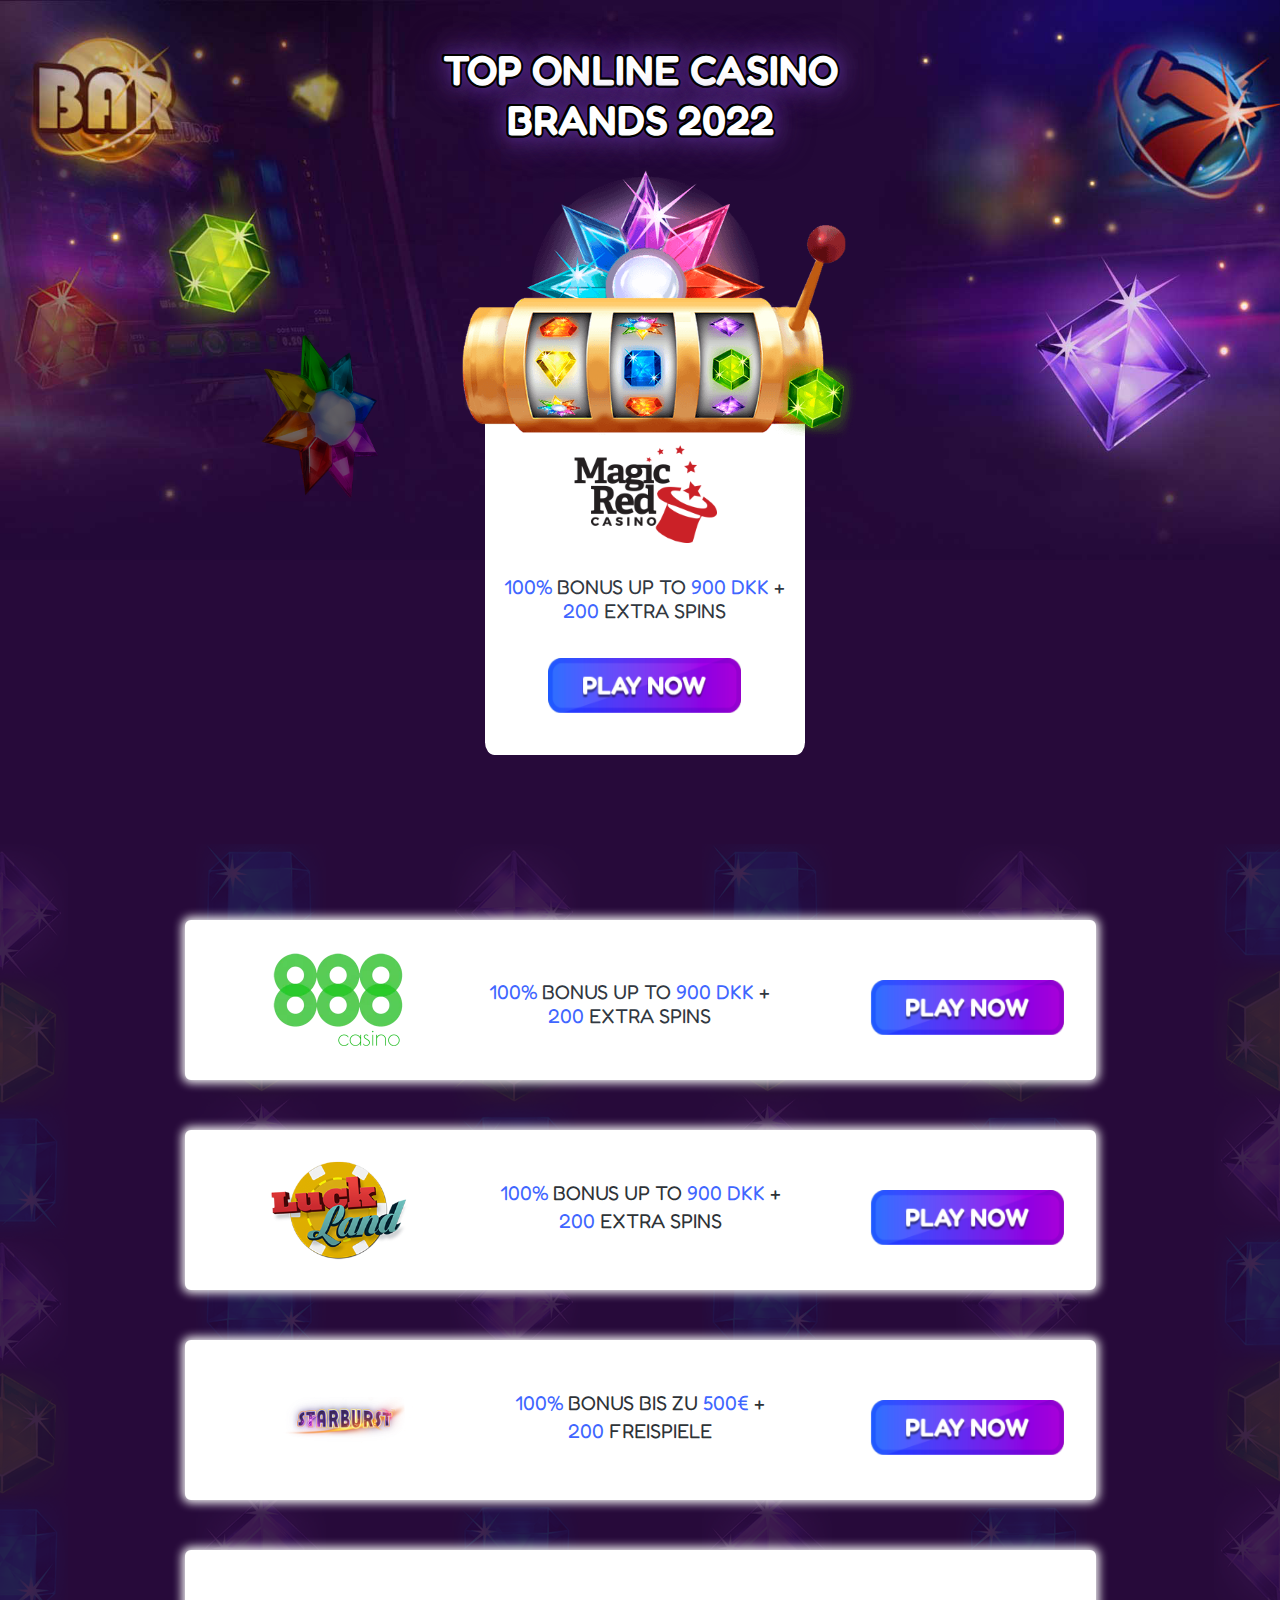
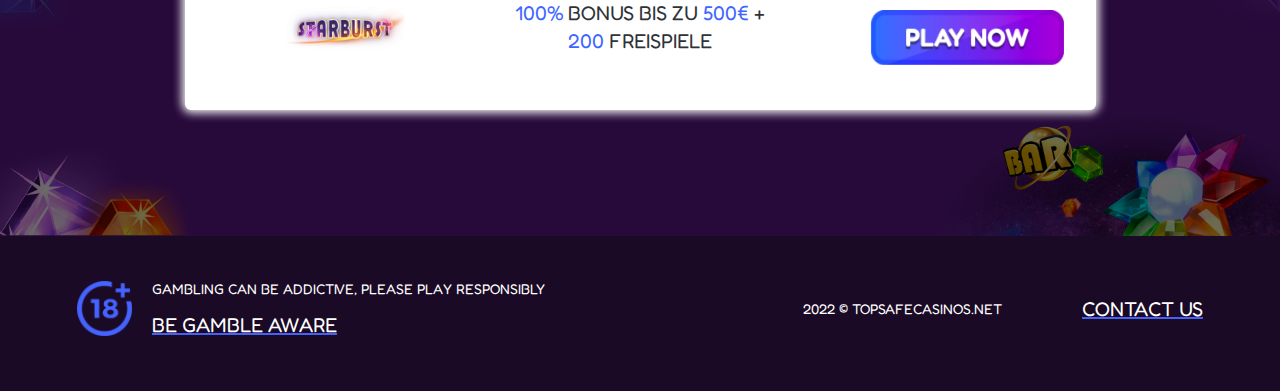
==== index.html @ d72dee62 "update" ====
<!DOCTYPE html>
<html lang="ru">
<head>
    <meta charset="UTF-8">
    <meta http-equiv="X-UA-Compatible" content="IE=edge">
    <meta name="viewport" content="width=device-width, initial-scale=1.0">
    <title>Hot Star Burst Slots</title>
    <link rel="shortcut icon" type="image/png" href="./images/favicon.ico" />
    <link rel="preconnect" href="https://fonts.googleapis.com">
    <link rel="preconnect" href="https://fonts.gstatic.com" crossorigin>
    <link href="https://fonts.googleapis.com/css2?family=Fredoka+One&display=swap" rel="stylesheet">
        <link
        rel="stylesheet"
        href="https://cdnjs.cloudflare.com/ajax/libs/modern-normalize/1.1.0/modern-normalize.min.css"/>
    <link rel="stylesheet" href="./css/main.min.css?ver=2" />
</head>

<body>
    <header class="header">
        <div class="header__container">
        <h1 class="header__title">top online casino <br> brands 2022</h1>
        </div>
    </header>

    <main>
        <section class="section hero">
            <div class="container hero__block">
            <img srcset="./images/slotsstarburst.png 1x, ./images/slotsstarburst.png 2x" src="./images/slotsstarburst.png"
                            alt="star" class="hero__slotsstar">

            <div class="hero__box">
                <div class="hero__slots">
                <img srcset="./images/MR-Logo.png 1x, ./images/MR-Logo.png 2x" 
                src="./images/MR-Logo.png"  
                alt="logo" 
                class="hero__logo">
                </div>
                
                <div class="hero__items">
                    <ul>
                        <li class="hero__item">
                            <p class="title__hero"><span class="accent-color">100%</span> bonus up to <span class="accent-color">900 DKK</span> +<br><span class="accent-color">200</span> extra spins
                        <li class="hero__item-margin" style="margin-bottom: 45px;">
                            <a href="https://www.magicred.com/" class="hvr-grow" target="_blank">
                            <img srcset="./images/button.png 1x, ./images/button.png 2x" 
                src="./images/Logo.png" 
                alt="logo" 
                class="hero__logo9">
                </a>                
                    </ul>
                </div>
            </div>
        </div>
        </section>

      <section class="raiting section">
            <div class="container">
        <h2 hidden>Rating</h2>

<!-- START OF THE BRANDS LIST-->        
            <ul class="raiting__list">

<!--  START OF BRAND #2 IN RATING LIST -->               
          <li>
              <div class="raiting__box">
                <div class="raiting__box-1">
           <img srcset="./images/888-Casino.webp 1x, ./images/888-Casino.webp 2x" 
            src="./images/888-Casino.webp" 
            alt="Logo1" 
            class="icon__raiting">
                </div>
                <div class="raiting__content">
                <p class="title__hero"><span class="accent-color">100%</span> bonus up to <span class="accent-color">900 DKK</span> +<br><span class="accent-color">200</span> extra spins</p>
                <a href="https://www.888casino.com/" class="hvr-grow margin" target="_blank">
                            <img srcset="./images/button.png 1x, ./images/button.png 2x" 
                src="./images/Logo.png" 
                alt="logo" 
                class="hero__logo9">
                </a>  
                </div> 
                </div>
        </li>
<!--  END OF BRAND #2 IN RATING LIST -->

<!--  START OF BRAND #3 IN RATING LIST -->
    <li>
        <div class="raiting__box">
            <div class="raiting__box-1">
                <img srcset="./images/luckland.png 1x, ./images/luckland.png 2x" 
                src="./images/luckland.png" alt="Logo2"
                    class="icon__raiting">
            </div>
    
            <div class="raiting__content">
                <p class="title__hero-margin"><span class="accent-color">100%</span>  bonus up to <span class="accent-color">900 DKK</span>
                    +<br><span class="accent-color">200</span> extra spins</p>
                <a href="https://www.luckland.com/" class="hvr-grow margin" target="_blank">
                            <img srcset="./images/button.png 1x, ./images/button.png 2x" 
                src="./images/Logo.png" 
                alt="logo" 
                class="hero__logo9">
                </a>  
            </div>
        </div>
    </li>

    <li>
        <div class="raiting__box">
            <div class="raiting__box-1">
                <img srcset="./images/logoR.png 1x, ./images/logoR.png 2x" src="./images/logoR.png" alt="Logo1"
                    class="icon__raiting">
            </div>
    
            <div class="raiting__content">
                <p class="title__hero-margin"><span class="accent-color">100%</span> bonus bis zu <span
                        class="accent-color">500€</span>
                    +<br><span class="accent-color">200</span> freispiele</p>
                <a href="" class="hvr-grow margin" target="_blank">
                            <img srcset="./images/button.png 1x, ./images/button.png 2x" 
                src="./images/Logo.png" 
                alt="logo" 
                class="hero__logo9">
                </a>  
            </div>
        </div>
    </li>

    <li>
        <div class="raiting__box">
            <div class="raiting__box-1">
                <img srcset="./images/logoR.png 1x, ./images/logoR.png 2x" src="./images/logoR.png" alt="Logo1"
                    class="icon__raiting">
            </div>
            <div class="raiting__content">
                <p class="title__hero-margin"><span class="accent-color">100%</span> bonus bis zu <span
                        class="accent-color">500€</span>
                    +<br><span class="accent-color">200</span> freispiele</p>
                <a href="" class="hvr-grow margin" target="_blank">
                            <img srcset="./images/button.png 1x, ./images/button.png 2x" 
                src="./images/Logo.png" 
                alt="logo" 
                class="hero__logo9">
                </a>  
            </div>
        </div>
    </li>
        </ul>
        <!-- <div>
            <ul>
                <li><img srcset="./images/stones.png 1x, ./images/stones.png 2x" 
                src="./images/stones.png" 
                alt="logo" 
                class=""></li>
                <li><img srcset="./images/bar.png 1x, ./images/bar.png 2x" 
                src="./images/bar.png" 
                alt="logo" 
                class=""></li>
            </ul>
        </div> -->
    </div>
    </section>

<footer class="footer">
    <div class="footer__container">
        <div class="footer-tablet">

        <div class="footer__content">
            <img srcset="./images/Age.png 1x, ./images/Age.png 2x" 
            src="./images/Age.png" 
            alt="Age" 
            class="icon__footer-age">

            <div class="footer__text">
            <p class="footer__texts">Gambling Can Be Addictive, Please Play Responsibly</p>
            <a class="" 
            href="https://www.begambleaware.org/"
            target="_blank" 
            lang="en"><span class="footer--accent">be gamble aware</span></a>
            </div>
        </div>
    
        <div class="footer__thumb">
            <p class="footer__thumb--mail">2022 © topsafecasinos.net</p>
            <a class="" href="mail:to" lang="en"><span class="footer__thumb--contact">contact us</span></p>
        </div>
        </div>
        </div>
    </div>
</footer>

<script src="./js/modal.js"></script>
<script src="./js/menu.js"></script>

</body>
</html>
---- css/main.min.css ----
/*! modern-normalize v1.1.0 | MIT License | https://github.com/sindresorhus/modern-normalize */*,::before,::after{box-sizing:border-box}html{line-height:1.15;-webkit-text-size-adjust:100%;-moz-tab-size:4;tab-size:4}body{margin:0;font-family:system-ui,-apple-system,"Segoe UI",Roboto,Helvetica,Arial,sans-serif,"Apple Color Emoji","Segoe UI Emoji"}hr{height:0;color:inherit}abbr[title]{text-decoration:underline dotted}b,strong{font-weight:bolder}code,kbd,samp,pre{font-family:ui-monospace, SFMono-Regular, Consolas, 'Liberation Mono', Menlo, monospace;font-size:1em}small{font-size:80%}sub,sup{font-size:75%;line-height:0;position:relative;vertical-align:baseline}sub{bottom:-0.25em}sup{top:-0.5em}table{text-indent:0;border-color:inherit}button,input,optgroup,select,textarea{font-family:inherit;font-size:100%;line-height:1.15;margin:0}button,select{text-transform:none}button,[type='button'],[type='reset'],[type='submit']{-webkit-appearance:button}::-moz-focus-inner{border-style:none;padding:0}:-moz-focusring{outline:1px dotted ButtonText}:-moz-ui-invalid{box-shadow:none}legend{padding:0}progress{vertical-align:baseline}::-webkit-inner-spin-button,::-webkit-outer-spin-button{height:auto}[type='search']{-webkit-appearance:textfield;outline-offset:-2px}::-webkit-search-decoration{-webkit-appearance:none}::-webkit-file-upload-button{-webkit-appearance:button;font:inherit}summary{display:list-item}:root{--current-font: Fredoka One, sans-serif;--main-title-color: #ffffff;--second-title-color: #212121;--first-text-color: #757575;--second-text-color: rgba(255, 255, 255, 0.6);--third-text-color: #000000;--accent-color: #2196f3;--btn-accent-color: #188ce8;--main-site-section: #2f303a;--thumb-background-color: #f5f4fa;--line-color: #ececec;--border-color: #eeeeee;--current-placeholder-color: rgba(117, 117, 117, 0.5);--social-background-color: rgba(255, 255, 255, 0.1);--social-link-color: #AFB1B8;--overlay-color: rgba(0, 0, 0, 0.2);--duration: 250ms;--function: cubic-bezier(0.4, 0, 0.2, 1);--about-text-bgc: rgba(47, 48, 58, 0.8);--overlay-card-color: rgba(33, 150, 243, 0.9)}p,h1,h2,h3,h4,h5,h6{margin:0}ul{padding:0}li{list-style:none}.lists{list-style:none;list-style-type:none}img{display:block;height:auto}::-webkit-scrollbar{width:0}body{font-family:Fredoka One,sans-serif;color:#270a3a;background-color:#fff}body{font-family:Fredoka One,sans-serif;color:#270a3a;background-color:#270a3a}.container{min-width:200px;margin:0 auto}.hero .container{max-width:360px;padding:0;text-align:center}@media screen and (min-width: 1200px){.hero .container{max-width:696px}}@media screen and (min-width: 480px){.container{width:390px}}@media screen and (min-width: 768px){.container{width:768px}}@media screen and (min-width: 1200px){.container{width:1200px}}.section{padding:60px 0}.section.hero{padding:0}.button__hero{border:none;cursor:pointer;border-radius:12px;background-image:linear-gradient(to right, #1f59ff 10%, #9500d0 51%, #1f59ff 100%);background-size:200% auto;font-size:23px;font-family:Fredoka One;color:#fff;text-transform:uppercase;line-height:1.2;text-align:center;text-shadow:0px 3px 0.99px rgba(0,0,0,0.49);transition:color .3s ease, background-color .3s ease, border-color .3s ease;width:210px;height:60px;margin-bottom:20px;box-shadow:0 1rem 1.25rem 0 rgba(0,0,0,0.5),0 -0.25rem 1rem #ae02e4 inset,0 0.75rem 0.5rem rgba(31,36,31,0.4) inset,0 0.25rem 0.6rem 0 #573fea inset}@media screen and (min-width: 1200px){.button__hero{border:none;cursor:pointer;border-radius:20px;font-size:26.285px;font-family:Fredoka One;color:#fff;text-transform:uppercase;line-height:1.2;text-align:center;text-shadow:0px 3px 0.99px rgba(0,0,0,0.49);transition:color .3s ease, background-color .3s ease, border-color .3s ease;width:240px;height:60px;border-radius:20px}}@media screen and (min-width: 1900px){.button__hero{border:none;cursor:pointer;border-radius:20px;background-color:#78be20;box-shadow:0px 5px 0px 0px rgba(0,0,0,0.1);font-size:26.285px;font-family:Fredoka One;color:#fff;text-transform:uppercase;line-height:1.2;text-align:center;text-shadow:0px 3px 0.99px rgba(0,0,0,0.49);width:266px;height:60px;border-color:#6d8c18;border-radius:20px;box-shadow:0 1rem 1.25rem 0 rgba(0,0,0,0.5),0 -0.25rem 1.5rem #325d30 inset,0 0.75rem 0.5rem rgba(114,133,114,0.4) inset,0 0.25rem 0.5rem 0 #53f35b inset}}.button__hero:hover{transform:perspective(1px) translateZ(0)}.button__hero:focus{color:#fff}.hvr-grow{display:inline-block;vertical-align:middle;transform:translateZ(0);backface-visibility:hidden;-moz-osx-font-smoothing:grayscale;transition-duration:0.3s;transition-property:transform}.hvr-grow:hover,.hvr-grow:focus,.hvr-grow:active{transform:scale(1.1)}.btn-grad{background-image:linear-gradient(to right, #360033 0%, #0b8793 51%, #360033 100%);margin:10px;padding:15px 45px;text-align:center;text-transform:uppercase;transition:0.5s;background-size:200% auto;color:white;box-shadow:0 0 20px #eee;border-radius:10px;display:block}.btn-grad:hover{background-position:right center;color:#fff;text-decoration:none}.icon__raiting{width:150px;margin:0px auto}.icon__footer-age{width:55px;height:55px;margin:0px auto}@media screen and (min-width: 768px){.icon__footer-age{width:55px;height:55px;margin-right:20px;padding:0px}}@media screen and (min-width: 1200px){.icon__footer-age{width:55px;height:55px;margin-right:20px;padding:0px}}@media screen and (min-width: 1900px){.icon__footer-age{width:55px;height:55px;margin-right:20px;padding:0px}}.header{background-image:url(../images/Header.png);background-size:100% auto;background-repeat:no-repeat;height:887px;max-width:100vw}@media screen and (min-width: 480px){.header{max-width:100vw;background-size:100% auto;background-repeat:no-repeat}}@media screen and (min-width: 768px){.header{max-width:100vw}}@media screen and (min-width: 1200px){.header{max-width:100vw;max-width:1920px;min-height:850px;height:100%}}@media screen and (min-width: 1600px){.header{max-width:100vw}}.header__container{display:flex;justify-content:center;align-items:center}.header__title{margin-top:40px;font-size:28px;font-family:"Fredoka One";font-weight:600;color:#fff;text-transform:uppercase;line-height:1.2;text-align:center;text-shadow:#000 2px 0px 0px,#000 1.75517px 0.95885px 0px,#000 1.0806px 1.68294px 0px,#000 0.14147px 1.99499px 0px,#000 -0.83229px 1.81859px 0px,#000 -1.60229px 1.19694px 0px,#000 -1.97998px 0.28224px 0px,#000 -1.87291px -0.70157px 0px,#000 -1.30729px -1.5136px 0px,#000 -0.42159px -1.95506px 0px,#000 0.56732px -1.91785px 0px,#000 1.41734px -1.41108px 0px,#000 1.92034px -0.55883px 0px,0 0 10px #4c2781,0 0 20px #4c2284,0 0 30px #5b2e8d,0 0 40px #cdabe082}@media screen and (min-width: 768px){.header__title{margin-top:50px;font-size:35px}}@media screen and (min-width: 1200px){.header__title{margin-top:45px;font-size:42px;font-family:"Fredoka One";font-weight:600;color:#fff;text-transform:uppercase;line-height:1.2;text-align:center;text-shadow:#000 2px 0px 0px,#000 1.75517px 0.95885px 0px,#000 1.0806px 1.68294px 0px,#000 0.14147px 1.99499px 0px,#000 -0.83229px 1.81859px 0px,#000 -1.60229px 1.19694px 0px,#000 -1.97998px 0.28224px 0px,#000 -1.87291px -0.70157px 0px,#000 -1.30729px -1.5136px 0px,#000 -0.42159px -1.95506px 0px,#000 0.56732px -1.91785px 0px,#000 1.41734px -1.41108px 0px,#000 1.92034px -0.55883px 0px,0 0 10px #4c2781,0 0 20px #4c2284,0 0 30px #5b2e8d,0 0 40px #cdabe082}}@media screen and (min-width: 1600px){.header__title{font-size:42px;margin-top:73px}}.hero{display:flex;align-items:center;background:#270a3a;height:530px;margin:0 auto;background-repeat:no-repeat;background-size:cover}@media screen and (min-width: 768px){.hero{width:100%;max-width:100vw}}@media screen and (min-width: 1200px){.hero{max-width:100vw;display:flex;align-items:center;background:#270a3a;height:0px}}.hero__block{display:flex;position:relative;flex-direction:column;align-items:center}.hero__slotsstar{position:absolute;height:248px;width:357px;top:-972px;margin-left:33px}@media screen and (min-width: 768px){.hero__slotsstar{height:260px;width:358px;top:-970px;margin-left:30px}}@media screen and (min-width: 1200px){.hero__slotsstar{position:absolute;height:269px;width:396px;top:-680px;margin-left:39px}}@media screen and (min-width: 1600px){.hero__slotsstar{position:absolute;height:269px;width:396px;top:-625px;margin-left:39px}}.hero__slots{padding-top:20px;background-color:#fff;margin:0px auto;height:130px;border-radius:0 0 50% 50% / 0 0 30px 30px;width:290px;margin-bottom:30px}@media screen and (min-width: 768px){.hero__slots{padding-top:64px;background-color:#fff;margin:0px auto;height:145px;width:460px;border-radius:0 0 50% 50% / 0 0 30px 30px;width:295px}}@media screen and (min-width: 1200px){.hero__slots{padding-top:90px;background-color:#fff;margin:0px auto;height:215px;width:320px;border-radius:0 0 50% 50% / 0 0 30px 30px}}.hero__logo{display:block;margin:0 auto;width:150px}@media screen and (min-width: 1200px){.hero__logo{width:150px}}.hero__logo9{display:block;margin:0 auto;width:192px;height:55px}@media screen and (min-width: 1200px){.hero__logo9{width:193px;height:55px;margin-bottom:-3px}}.img-hover-zoom img{transition:transform .5s ease}.img-hover-zoom:hover img{filter:blur(0);transform:scale(1)}.hero__5stars{display:block;margin:0 auto;width:132px;height:42px}@media screen and (min-width: 1200px){.hero__5stars{display:block;margin:0 auto;width:132px;height:47px}}.title__hero{font-size:18px;font-family:Fredoka One;color:#313841;text-transform:uppercase;line-height:1.2;text-align:center;margin-bottom:30px}@media screen and (min-width: 1200px){.title__hero{font-size:20px;font-family:Fredoka One;text-transform:uppercase;line-height:1.2;text-align:center;margin-bottom:35px;margin-top:30px}}.accent-color{color:#4066ff}.hero__box{background-color:#fff;border-radius:0 0 3% 3%;margin-top:-760px;margin-left:3px}@media screen and (min-width: 1200px){.hero__box{margin-top:-520px;margin-left:9px}}@media screen and (min-width: 1600px){.hero__box{margin-top:-450px}}.hero__item{margin-bottom:5%}.margin{margin-right:0px}@media screen and (min-width: 1200px){.margin{margin-right:30px}}.raiting__list{list-style:none}@media screen and (min-width: 768px){.raiting__list{display:flex;flex-wrap:wrap;flex-direction:column}}@media screen and (min-width: 1200px){.raiting__list{display:flex;flex-wrap:wrap;flex-direction:column;align-content:space-around}}@media screen and (min-width: 1600px){.raiting__list{margin-bottom:-70px}}.raiting__box{border:2px solid #fff;background-color:#ffffff;border-radius:8px;max-width:1199px;height:380px;margin-bottom:50px;display:flex;flex-direction:column;-webkit-box-shadow:0px 0px 10px 3px #F9F9F9;box-shadow:0px 0px 10px 3px #F9F9F9;align-items:center;width:375px}@media screen and (min-width: 768px){.raiting__box{border:2px solid #fff;border-radius:6px;max-width:1199px;height:205px;margin-bottom:50px;display:flex;flex-direction:row;-webkit-box-shadow:0px 0px 10px 3px #F9F9F9;box-shadow:0px 0px 10px 3px #F9F9F9;align-items:center;width:660px;margin-bottom:75px;margin:0 auto;margin-bottom:50px}}@media screen and (min-width: 1200px){.raiting__box{width:911px;flex-direction:row;height:160px}}.raiting{margin-top:-545px;background-repeat:repeat;background-size:cover;background-size:100% 100%;background-image:url(../images/Background-mob.png);background-position:center center;display:flex;align-items:center;justify-content:center}@media screen and (min-width: 768px){.raiting{margin-top:-460px;background-repeat:repeat;background-size:cover;background-size:100% 100%;background-image:url(../images/Background2.png);background-position:center center}}@media screen and (min-width: 1200px){.raiting{margin-top:-6px;background-repeat:no-repeat;background-size:cover;background-size:100% 100%;background-image:url(../images/Background2.png)}}@media screen and (min-width: 1600px){.raiting{margin-top:43px;background-repeat:no-repeat;background-size:cover;background-size:100% 100%;background-image:url(../images/Background2.png);background-position:center center}}.raiting__item{width:100%}.raiting__box-1{background-color:#fff;border-radius:44px 44px 0 0;width:100%;display:flex;justify-content:center;align-items:center;height:35%}@media screen and (min-width: 768px){.raiting__box-1{border-radius:44px 0 0 44px;height:203px;width:285px;display:flex;justify-content:flex-start;align-items:center;background-color:#fff}}@media screen and (min-width: 1200px){.raiting__box-1{border-radius:44px 0 0 44px;height:150px;width:454px;display:flex;justify-content:flex-start;align-items:center;background-color:#fff}}.raiting__stars-box{display:flex;height:99px;width:100%;justify-content:center;align-items:center;background-color:#fff}@media screen and (min-width: 768px){.raiting__stars-box{display:flex;height:203px;width:300px;border-radius:0 15% 15% 0 / 0 100px 100px 0px;justify-content:center;align-items:center;background-color:#fff}}@media screen and (min-width: 1200px){.raiting__stars-box{display:flex;height:168px;width:300px;border-radius:0 15% 15% 0 / 0 100px 100px 0px;justify-content:center;align-items:center;background-color:#fff}}@media screen and (min-width: 1900px){.raiting__stars-box{display:flex;height:166px;width:350px;border-radius:0 15% 15% 0 / 0 100px 100px 0px;justify-content:center;align-items:center;background-color:#fff}}.raiting__stars{display:flex;flex-direction:column;align-items:center;list-style:none}.logo__starsRating{width:40px;height:40px;margin-left:-11px}.raiting__img-number{display:flex}@media screen and (min-width: 320px){.raiting__text{padding:0 10px;font-size:27px;font-family:Fredoka One;color:#804cb9;text-transform:uppercase;line-height:1.2;text-align:center;text-shadow:0px 2px 0.99px rgba(0,0,0,0.38)}}@media screen and (min-width: 768px){.raiting__text{font-size:23px;font-family:Fredoka One;color:#804cb9;text-transform:uppercase;line-height:1.2;text-align:center;text-shadow:0px 2px 0.99px rgba(0,0,0,0.38)}}@media screen and (min-width: 1200px){.raiting__text{font-size:26px;font-family:Fredoka One;color:#804cb9;text-transform:uppercase;line-height:1.2;text-align:center;text-shadow:0px 2px 0.99px rgba(0,0,0,0.38)}}@media screen and (min-width: 1900px){.raiting__text{font-size:32px;font-family:Fredoka One;color:#804cb9;text-transform:uppercase;line-height:1.2;text-align:center;text-shadow:0px 2px 0.99px rgba(0,0,0,0.38)}}@media screen and (min-width: 320px){.raiting__number{font-size:28px;font-family:Fredoka One;color:#804cb9;text-transform:uppercase;line-height:1.2;text-align:center;text-shadow:0px 2px 0.99px rgba(0,0,0,0.38);margin-left:6%}}@media screen and (min-width: 768px){.raiting__number{font-size:23px;font-family:Fredoka One;color:#804cb9;text-transform:uppercase;line-height:1.2;text-align:center;text-shadow:0px 2px 0.99px rgba(0,0,0,0.38);margin-left:6%}}@media screen and (min-width: 1200px){.raiting__number{font-size:27px;font-family:Fredoka One;color:#804cb9;text-transform:uppercase;line-height:1.2;text-align:center;text-shadow:0px 2px 0.99px rgba(0,0,0,0.38);margin-left:6%}}@media screen and (min-width: 1900px){.raiting__number{font-size:32px;font-family:Fredoka One;color:#804cb9;text-transform:uppercase;line-height:1.2;text-align:center;text-shadow:0px 2px 0.99px rgba(0,0,0,0.38);margin-left:6%}}.raiting__content{background-color:#ffffff;display:flex;flex-direction:row;align-items:center;flex-wrap:wrap;justify-content:center;border-radius:50px;width:-webkit-fill-available;margin-top:12px}@media screen and (min-width: 768px){.raiting__content{border-radius:50px;display:flex;flex-direction:row;align-items:center;flex-wrap:wrap;justify-content:center}}@media screen and (min-width: 1200px){.raiting__content{display:flex;flex-direction:row;align-items:center;flex-wrap:wrap;justify-content:space-between}}.title__hero-margin{font-size:20px;font-family:Fredoka One;color:#2e3337;text-transform:uppercase;line-height:1.7;text-align:center;margin-left:111px;margin-right:100px;margin-bottom:30px}@media screen and (min-width: 768px){.title__hero-margin{font-family:Fredoka One;text-transform:uppercase;line-height:1.2;text-align:center;margin-left:50px;margin-right:65px}}@media screen and (min-width: 1200px){.title__hero-margin{font-size:20px;font-family:Fredoka One;text-transform:uppercase;line-height:1.4;text-align:center;margin-left:6px;margin-right:50px;margin-top:12px;width:290px}}.footer{background:#1a0a25;padding:22px 0;height:250px}@media screen and (min-width: 768px){.footer{background:#1a0a25;padding:60px 0;height:155px}}.footer__container{text-align:center}@media screen and (min-width: 1200px){.footer__container{display:flex;justify-content:center;align-items:baseline;text-align:left}}.footer__content{display:block;margin-bottom:30px}@media screen and (min-width: 768px){.footer__content{margin-bottom:0;display:flex}}.footer__text{display:flex;flex-direction:column;justify-content:flex-start}.footer__item{margin-top:9px}.footer-tablet{margin-bottom:60px}@media screen and (min-width: 768px){.footer-tablet{display:flex;justify-content:space-around;padding:0 20px;margin-top:-15px}}@media screen and (min-width: 1200px){.footer-tablet{margin-bottom:0;justify-content:space-between}}.footer__texts{font-size:12px;font-family:Fredoka One;color:#fff;text-transform:uppercase;line-height:1.2;text-align:center;margin-bottom:15px;margin-top:5%}@media screen and (min-width: 768px){.footer__texts{font-size:14px;font-family:Fredoka One;color:#fff;text-transform:uppercase;line-height:1.2;text-align:center;margin-bottom:15px;margin-top:0px}}@media screen and (min-width: 1200px){.footer__texts{font-size:14px;font-family:Fredoka One;color:#fff;text-transform:uppercase;line-height:1.2;text-align:center;margin-bottom:15px;margin-top:0px}}@media screen and (min-width: 1900px){.footer__texts{font-size:14px;font-family:Fredoka One;color:#fff;text-transform:uppercase;line-height:1.2;text-align:center;margin-bottom:15px;margin-top:0px}}.footer--accent{justify-content:space-around;font-size:20px;text-decoration:underline;text-decoration-color:#4461fa;text-underline-position:unset;font-family:Fredoka One;color:#fff;text-transform:uppercase;line-height:1.2;text-align:center}.footer__thumb{margin-right:auto}@media screen and (min-width: 768px){.footer__thumb{margin-right:0;display:flex;align-items:center;justify-content:center;margin-left:78px}}@media screen and (min-width: 1200px){.footer__thumb{margin-right:0;display:flex;align-items:center;justify-content:center;margin-left:180px}}@media screen and (min-width: 1900px){.footer__thumb{margin-right:0;display:flex;align-items:center;justify-content:center;margin-left:800px}}.footer__thumb--mail{font-size:14px;font-family:Fredoka One;color:#fff;text-transform:uppercase;line-height:1.2;text-align:center;margin-bottom:15px}@media screen and (min-width: 768px){.footer__thumb--mail{margin-right:0;display:flex;align-items:center;justify-content:center;margin-left:78px;margin-bottom:0px}}.footer__thumb--contact{font-size:20px;text-decoration:underline;text-decoration-color:#4461fa;text-underline-position:unset;text-transform:uppercase;font-family:Fredoka One;color:#fff;line-height:1.2;text-align:center}@media screen and (min-width: 768px){.footer__thumb--contact{margin-right:0;display:flex;align-items:center;justify-content:center;margin-left:80px}}
/*# sourceMappingURL=main.min.css.map */
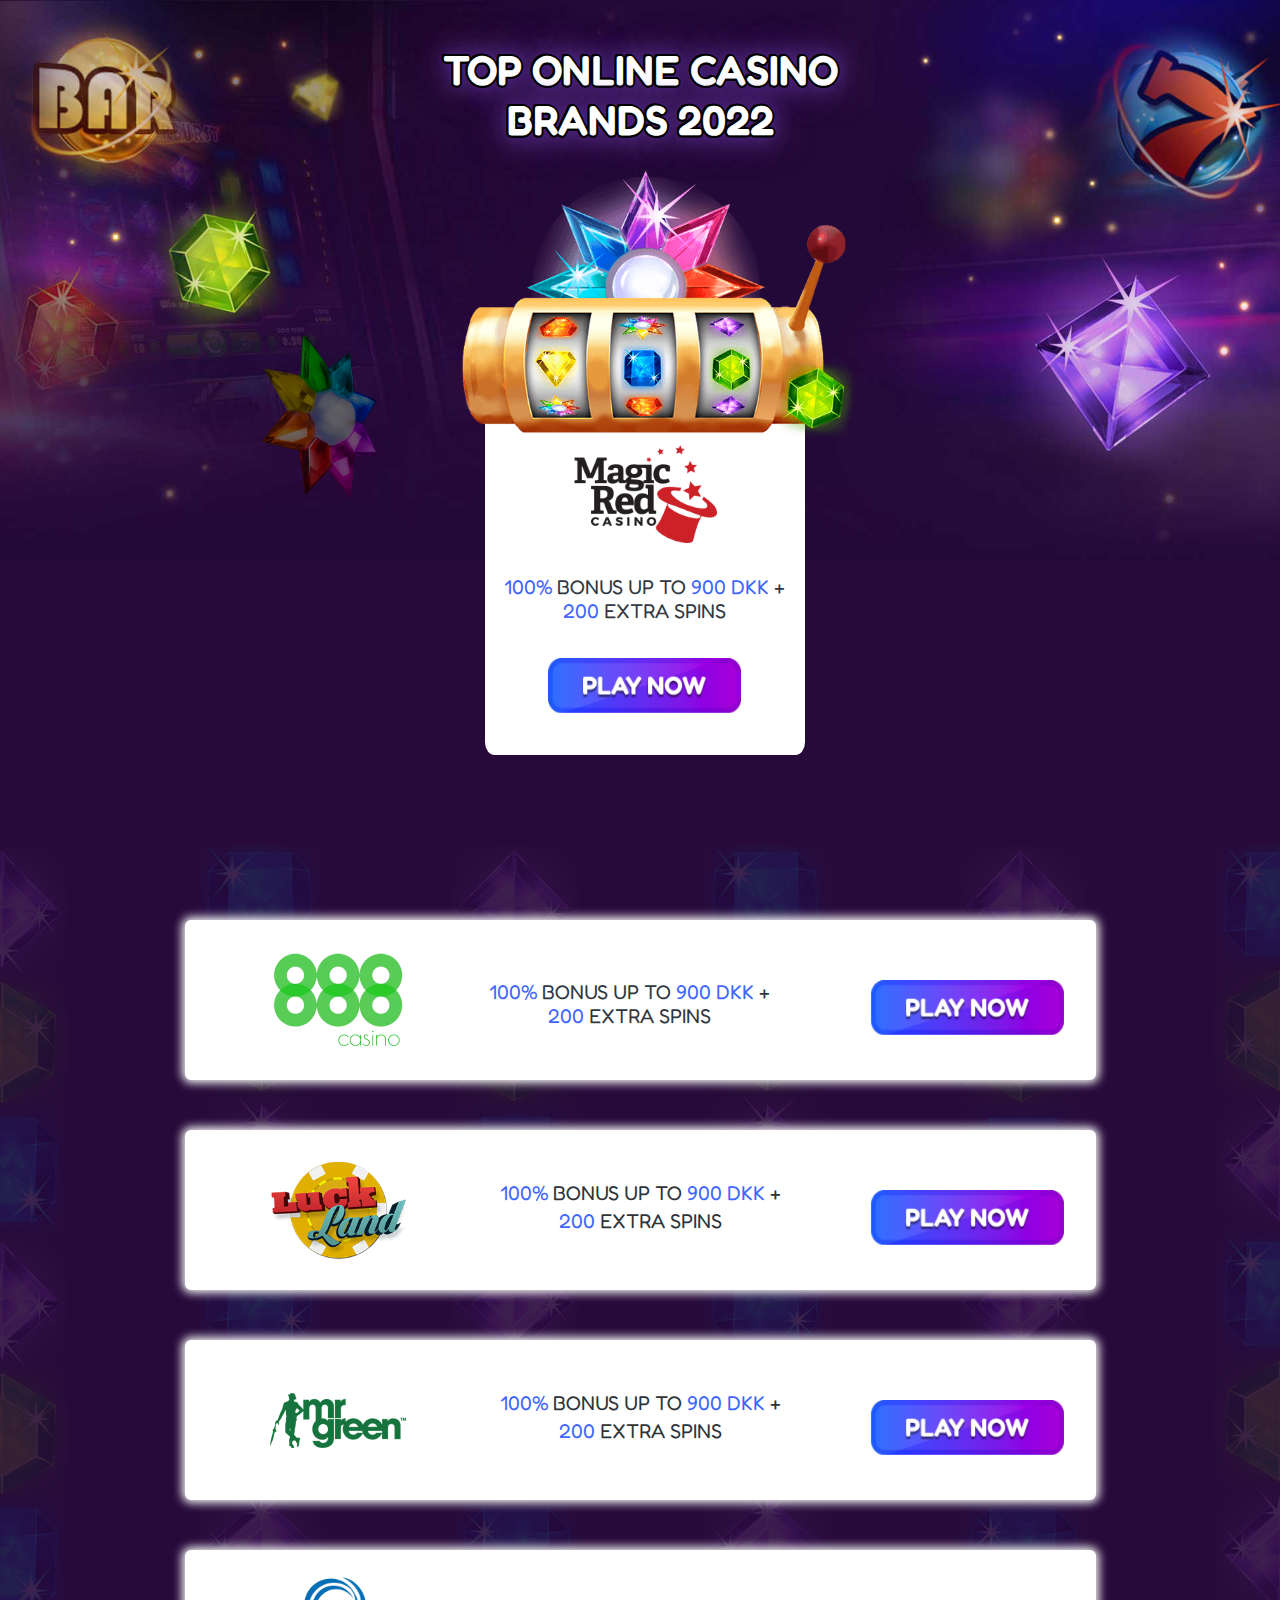
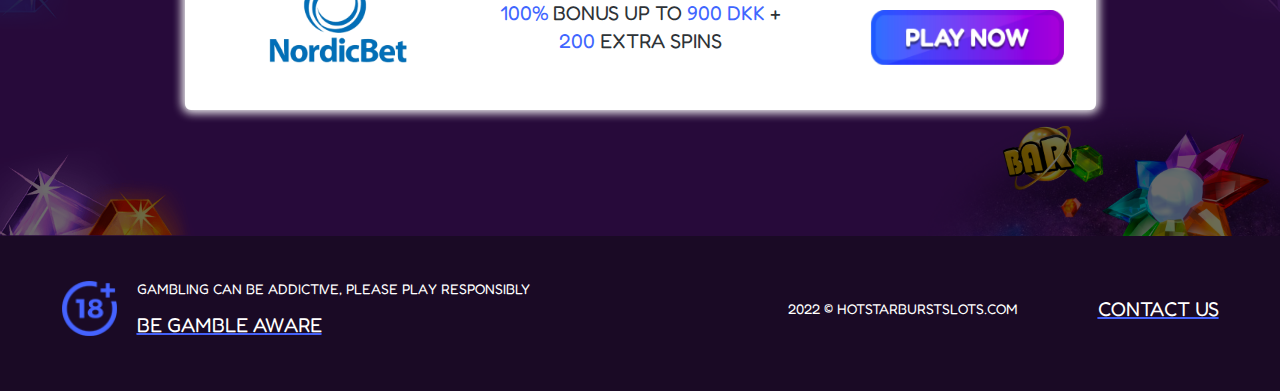
==== commit 6638c2ce: "dk" ====
--- a/index.html
+++ b/index.html
@@ -103,19 +103,21 @@
             </div>
         </div>
     </li>
-
+<!--  END OF BRAND #3 IN RATING LIST -->
+
+<!--  START OF BRAND #4 IN RATING LIST -->
     <li>
         <div class="raiting__box">
             <div class="raiting__box-1">
-                <img srcset="./images/logoR.png 1x, ./images/logoR.png 2x" src="./images/logoR.png" alt="Logo1"
+                <img srcset="./images/mr-green.png 1x, ./images/mr-green.png 2x" 
+                src="./images/mr-green.png" alt="Logo1"
                     class="icon__raiting">
             </div>
     
             <div class="raiting__content">
-                <p class="title__hero-margin"><span class="accent-color">100%</span> bonus bis zu <span
-                        class="accent-color">500€</span>
-                    +<br><span class="accent-color">200</span> freispiele</p>
-                <a href="" class="hvr-grow margin" target="_blank">
+                <p class="title__hero-margin"><span class="accent-color">100%</span>  bonus up to <span class="accent-color">900 DKK</span>
+                    +<br><span class="accent-color">200</span> extra spins</p>
+                <a href="https://www.mrgreen.com/" class="hvr-grow margin" target="_blank">
                             <img srcset="./images/button.png 1x, ./images/button.png 2x" 
                 src="./images/Logo.png" 
                 alt="logo" 
@@ -124,18 +126,20 @@
             </div>
         </div>
     </li>
-
+    <!--  END OF BRAND #4 IN RATING LIST -->
+
+    <!--  START OF BRAND #5 IN RATING LIST -->
     <li>
         <div class="raiting__box">
             <div class="raiting__box-1">
-                <img srcset="./images/logoR.png 1x, ./images/logoR.png 2x" src="./images/logoR.png" alt="Logo1"
+                <img srcset="./images/NordicBet.png 1x, ./images/NordicBet.png 2x" 
+                src="./images/NordicBet.png" alt="Logo5"
                     class="icon__raiting">
             </div>
             <div class="raiting__content">
-                <p class="title__hero-margin"><span class="accent-color">100%</span> bonus bis zu <span
-                        class="accent-color">500€</span>
-                    +<br><span class="accent-color">200</span> freispiele</p>
-                <a href="" class="hvr-grow margin" target="_blank">
+                 <p class="title__hero-margin"><span class="accent-color">100%</span>  bonus up to <span class="accent-color">900 DKK</span>
+                    +<br><span class="accent-color">200</span> extra spins</p>
+                <a href="https://www.nordicbet.com/en/casino" class="hvr-grow margin" target="_blank">
                             <img srcset="./images/button.png 1x, ./images/button.png 2x" 
                 src="./images/Logo.png" 
                 alt="logo" 
@@ -145,18 +149,7 @@
         </div>
     </li>
         </ul>
-        <!-- <div>
-            <ul>
-                <li><img srcset="./images/stones.png 1x, ./images/stones.png 2x" 
-                src="./images/stones.png" 
-                alt="logo" 
-                class=""></li>
-                <li><img srcset="./images/bar.png 1x, ./images/bar.png 2x" 
-                src="./images/bar.png" 
-                alt="logo" 
-                class=""></li>
-            </ul>
-        </div> -->
+<!-- END OF THE BRANDS LIST--> 
     </div>
     </section>
 
@@ -180,16 +173,58 @@
         </div>
     
         <div class="footer__thumb">
-            <p class="footer__thumb--mail">2022 © topsafecasinos.net</p>
-            <a class="" href="mail:to" lang="en"><span class="footer__thumb--contact">contact us</span></p>
+            <p class="footer__thumb--mail">2022 © hotstarburstslots.com</p>
+            <a class="" href="#footer" lang="en" data-modal-open5>
+            <span class="footer__thumb--contact">contact us</span>
         </div>
         </div>
         </div>
     </div>
 </footer>
 
+<div class="modal__backdrop5 is-hidden5" data-modal5>
+            <div class="modal5" data-form-modal5>
+
+                <button type="button" class="button__modal5" data-modal-close5> 
+                    <svg class="icon__close5">
+                        <use href="./images/icons.svg#icon-close"></use>
+                    </svg>
+                </button>
+
+                <form autocomplete="on" class="modal__form5">
+                    <p class="modal__heading5">Please enter your details below</p>
+
+                    <label class="modal__thumb5">
+                        <span class="modal__label">Name</span>
+                        <input class="modal__input5" type="text" name="order-name" id="order-name"> 
+                        <svg class="icon__modal-img">
+                         <use href="./images/icons.svg#person"></use>  
+                        </svg>       
+                    </label>
+            
+                    <label class="modal__thumb5">
+                        <span class="modal__label">Email</span>
+                        <input type="email" name="order-mail" id="order-mail" class="modal__input5">
+                        <svg class="icon__modal-img">
+                            <use href="./images/icons.svg#icon-emailblack"></use>  
+                           </svg>      
+                        </label>       
+            
+                    <label class="modal__thumb5">
+                        <span class="modal__label">Text</span> 
+                        <textarea name="modal-area" id="modal-area" 
+                        placeholder="Leave your text here" class="modal__area"></textarea>
+                    </label>
+
+                    <button type="submit" class="modal-button__btn">Submit</button>
+                </form>
+
+            </div>
+        </div>
+       
+
+
 <script src="./js/modal.js"></script>
-<script src="./js/menu.js"></script>
 
 </body>
 </html>--- a/css/main.min.css
+++ b/css/main.min.css
@@ -1,2 +1,2 @@
-/*! modern-normalize v1.1.0 | MIT License | https://github.com/sindresorhus/modern-normalize */*,::before,::after{box-sizing:border-box}html{line-height:1.15;-webkit-text-size-adjust:100%;-moz-tab-size:4;tab-size:4}body{margin:0;font-family:system-ui,-apple-system,"Segoe UI",Roboto,Helvetica,Arial,sans-serif,"Apple Color Emoji","Segoe UI Emoji"}hr{height:0;color:inherit}abbr[title]{text-decoration:underline dotted}b,strong{font-weight:bolder}code,kbd,samp,pre{font-family:ui-monospace, SFMono-Regular, Consolas, 'Liberation Mono', Menlo, monospace;font-size:1em}small{font-size:80%}sub,sup{font-size:75%;line-height:0;position:relative;vertical-align:baseline}sub{bottom:-0.25em}sup{top:-0.5em}table{text-indent:0;border-color:inherit}button,input,optgroup,select,textarea{font-family:inherit;font-size:100%;line-height:1.15;margin:0}button,select{text-transform:none}button,[type='button'],[type='reset'],[type='submit']{-webkit-appearance:button}::-moz-focus-inner{border-style:none;padding:0}:-moz-focusring{outline:1px dotted ButtonText}:-moz-ui-invalid{box-shadow:none}legend{padding:0}progress{vertical-align:baseline}::-webkit-inner-spin-button,::-webkit-outer-spin-button{height:auto}[type='search']{-webkit-appearance:textfield;outline-offset:-2px}::-webkit-search-decoration{-webkit-appearance:none}::-webkit-file-upload-button{-webkit-appearance:button;font:inherit}summary{display:list-item}:root{--current-font: Fredoka One, sans-serif;--main-title-color: #ffffff;--second-title-color: #212121;--first-text-color: #757575;--second-text-color: rgba(255, 255, 255, 0.6);--third-text-color: #000000;--accent-color: #2196f3;--btn-accent-color: #188ce8;--main-site-section: #2f303a;--thumb-background-color: #f5f4fa;--line-color: #ececec;--border-color: #eeeeee;--current-placeholder-color: rgba(117, 117, 117, 0.5);--social-background-color: rgba(255, 255, 255, 0.1);--social-link-color: #AFB1B8;--overlay-color: rgba(0, 0, 0, 0.2);--duration: 250ms;--function: cubic-bezier(0.4, 0, 0.2, 1);--about-text-bgc: rgba(47, 48, 58, 0.8);--overlay-card-color: rgba(33, 150, 243, 0.9)}p,h1,h2,h3,h4,h5,h6{margin:0}ul{padding:0}li{list-style:none}.lists{list-style:none;list-style-type:none}img{display:block;height:auto}::-webkit-scrollbar{width:0}body{font-family:Fredoka One,sans-serif;color:#270a3a;background-color:#fff}body{font-family:Fredoka One,sans-serif;color:#270a3a;background-color:#270a3a}.container{min-width:200px;margin:0 auto}.hero .container{max-width:360px;padding:0;text-align:center}@media screen and (min-width: 1200px){.hero .container{max-width:696px}}@media screen and (min-width: 480px){.container{width:390px}}@media screen and (min-width: 768px){.container{width:768px}}@media screen and (min-width: 1200px){.container{width:1200px}}.section{padding:60px 0}.section.hero{padding:0}.button__hero{border:none;cursor:pointer;border-radius:12px;background-image:linear-gradient(to right, #1f59ff 10%, #9500d0 51%, #1f59ff 100%);background-size:200% auto;font-size:23px;font-family:Fredoka One;color:#fff;text-transform:uppercase;line-height:1.2;text-align:center;text-shadow:0px 3px 0.99px rgba(0,0,0,0.49);transition:color .3s ease, background-color .3s ease, border-color .3s ease;width:210px;height:60px;margin-bottom:20px;box-shadow:0 1rem 1.25rem 0 rgba(0,0,0,0.5),0 -0.25rem 1rem #ae02e4 inset,0 0.75rem 0.5rem rgba(31,36,31,0.4) inset,0 0.25rem 0.6rem 0 #573fea inset}@media screen and (min-width: 1200px){.button__hero{border:none;cursor:pointer;border-radius:20px;font-size:26.285px;font-family:Fredoka One;color:#fff;text-transform:uppercase;line-height:1.2;text-align:center;text-shadow:0px 3px 0.99px rgba(0,0,0,0.49);transition:color .3s ease, background-color .3s ease, border-color .3s ease;width:240px;height:60px;border-radius:20px}}@media screen and (min-width: 1900px){.button__hero{border:none;cursor:pointer;border-radius:20px;background-color:#78be20;box-shadow:0px 5px 0px 0px rgba(0,0,0,0.1);font-size:26.285px;font-family:Fredoka One;color:#fff;text-transform:uppercase;line-height:1.2;text-align:center;text-shadow:0px 3px 0.99px rgba(0,0,0,0.49);width:266px;height:60px;border-color:#6d8c18;border-radius:20px;box-shadow:0 1rem 1.25rem 0 rgba(0,0,0,0.5),0 -0.25rem 1.5rem #325d30 inset,0 0.75rem 0.5rem rgba(114,133,114,0.4) inset,0 0.25rem 0.5rem 0 #53f35b inset}}.button__hero:hover{transform:perspective(1px) translateZ(0)}.button__hero:focus{color:#fff}.hvr-grow{display:inline-block;vertical-align:middle;transform:translateZ(0);backface-visibility:hidden;-moz-osx-font-smoothing:grayscale;transition-duration:0.3s;transition-property:transform}.hvr-grow:hover,.hvr-grow:focus,.hvr-grow:active{transform:scale(1.1)}.btn-grad{background-image:linear-gradient(to right, #360033 0%, #0b8793 51%, #360033 100%);margin:10px;padding:15px 45px;text-align:center;text-transform:uppercase;transition:0.5s;background-size:200% auto;color:white;box-shadow:0 0 20px #eee;border-radius:10px;display:block}.btn-grad:hover{background-position:right center;color:#fff;text-decoration:none}.icon__raiting{width:150px;margin:0px auto}.icon__footer-age{width:55px;height:55px;margin:0px auto}@media screen and (min-width: 768px){.icon__footer-age{width:55px;height:55px;margin-right:20px;padding:0px}}@media screen and (min-width: 1200px){.icon__footer-age{width:55px;height:55px;margin-right:20px;padding:0px}}@media screen and (min-width: 1900px){.icon__footer-age{width:55px;height:55px;margin-right:20px;padding:0px}}.header{background-image:url(../images/Header.png);background-size:100% auto;background-repeat:no-repeat;height:887px;max-width:100vw}@media screen and (min-width: 480px){.header{max-width:100vw;background-size:100% auto;background-repeat:no-repeat}}@media screen and (min-width: 768px){.header{max-width:100vw}}@media screen and (min-width: 1200px){.header{max-width:100vw;max-width:1920px;min-height:850px;height:100%}}@media screen and (min-width: 1600px){.header{max-width:100vw}}.header__container{display:flex;justify-content:center;align-items:center}.header__title{margin-top:40px;font-size:28px;font-family:"Fredoka One";font-weight:600;color:#fff;text-transform:uppercase;line-height:1.2;text-align:center;text-shadow:#000 2px 0px 0px,#000 1.75517px 0.95885px 0px,#000 1.0806px 1.68294px 0px,#000 0.14147px 1.99499px 0px,#000 -0.83229px 1.81859px 0px,#000 -1.60229px 1.19694px 0px,#000 -1.97998px 0.28224px 0px,#000 -1.87291px -0.70157px 0px,#000 -1.30729px -1.5136px 0px,#000 -0.42159px -1.95506px 0px,#000 0.56732px -1.91785px 0px,#000 1.41734px -1.41108px 0px,#000 1.92034px -0.55883px 0px,0 0 10px #4c2781,0 0 20px #4c2284,0 0 30px #5b2e8d,0 0 40px #cdabe082}@media screen and (min-width: 768px){.header__title{margin-top:50px;font-size:35px}}@media screen and (min-width: 1200px){.header__title{margin-top:45px;font-size:42px;font-family:"Fredoka One";font-weight:600;color:#fff;text-transform:uppercase;line-height:1.2;text-align:center;text-shadow:#000 2px 0px 0px,#000 1.75517px 0.95885px 0px,#000 1.0806px 1.68294px 0px,#000 0.14147px 1.99499px 0px,#000 -0.83229px 1.81859px 0px,#000 -1.60229px 1.19694px 0px,#000 -1.97998px 0.28224px 0px,#000 -1.87291px -0.70157px 0px,#000 -1.30729px -1.5136px 0px,#000 -0.42159px -1.95506px 0px,#000 0.56732px -1.91785px 0px,#000 1.41734px -1.41108px 0px,#000 1.92034px -0.55883px 0px,0 0 10px #4c2781,0 0 20px #4c2284,0 0 30px #5b2e8d,0 0 40px #cdabe082}}@media screen and (min-width: 1600px){.header__title{font-size:42px;margin-top:73px}}.hero{display:flex;align-items:center;background:#270a3a;height:530px;margin:0 auto;background-repeat:no-repeat;background-size:cover}@media screen and (min-width: 768px){.hero{width:100%;max-width:100vw}}@media screen and (min-width: 1200px){.hero{max-width:100vw;display:flex;align-items:center;background:#270a3a;height:0px}}.hero__block{display:flex;position:relative;flex-direction:column;align-items:center}.hero__slotsstar{position:absolute;height:248px;width:357px;top:-972px;margin-left:33px}@media screen and (min-width: 768px){.hero__slotsstar{height:260px;width:358px;top:-970px;margin-left:30px}}@media screen and (min-width: 1200px){.hero__slotsstar{position:absolute;height:269px;width:396px;top:-680px;margin-left:39px}}@media screen and (min-width: 1600px){.hero__slotsstar{position:absolute;height:269px;width:396px;top:-625px;margin-left:39px}}.hero__slots{padding-top:20px;background-color:#fff;margin:0px auto;height:130px;border-radius:0 0 50% 50% / 0 0 30px 30px;width:290px;margin-bottom:30px}@media screen and (min-width: 768px){.hero__slots{padding-top:64px;background-color:#fff;margin:0px auto;height:145px;width:460px;border-radius:0 0 50% 50% / 0 0 30px 30px;width:295px}}@media screen and (min-width: 1200px){.hero__slots{padding-top:90px;background-color:#fff;margin:0px auto;height:215px;width:320px;border-radius:0 0 50% 50% / 0 0 30px 30px}}.hero__logo{display:block;margin:0 auto;width:150px}@media screen and (min-width: 1200px){.hero__logo{width:150px}}.hero__logo9{display:block;margin:0 auto;width:192px;height:55px}@media screen and (min-width: 1200px){.hero__logo9{width:193px;height:55px;margin-bottom:-3px}}.img-hover-zoom img{transition:transform .5s ease}.img-hover-zoom:hover img{filter:blur(0);transform:scale(1)}.hero__5stars{display:block;margin:0 auto;width:132px;height:42px}@media screen and (min-width: 1200px){.hero__5stars{display:block;margin:0 auto;width:132px;height:47px}}.title__hero{font-size:18px;font-family:Fredoka One;color:#313841;text-transform:uppercase;line-height:1.2;text-align:center;margin-bottom:30px}@media screen and (min-width: 1200px){.title__hero{font-size:20px;font-family:Fredoka One;text-transform:uppercase;line-height:1.2;text-align:center;margin-bottom:35px;margin-top:30px}}.accent-color{color:#4066ff}.hero__box{background-color:#fff;border-radius:0 0 3% 3%;margin-top:-760px;margin-left:3px}@media screen and (min-width: 1200px){.hero__box{margin-top:-520px;margin-left:9px}}@media screen and (min-width: 1600px){.hero__box{margin-top:-450px}}.hero__item{margin-bottom:5%}.margin{margin-right:0px}@media screen and (min-width: 1200px){.margin{margin-right:30px}}.raiting__list{list-style:none}@media screen and (min-width: 768px){.raiting__list{display:flex;flex-wrap:wrap;flex-direction:column}}@media screen and (min-width: 1200px){.raiting__list{display:flex;flex-wrap:wrap;flex-direction:column;align-content:space-around}}@media screen and (min-width: 1600px){.raiting__list{margin-bottom:-70px}}.raiting__box{border:2px solid #fff;background-color:#ffffff;border-radius:8px;max-width:1199px;height:380px;margin-bottom:50px;display:flex;flex-direction:column;-webkit-box-shadow:0px 0px 10px 3px #F9F9F9;box-shadow:0px 0px 10px 3px #F9F9F9;align-items:center;width:375px}@media screen and (min-width: 768px){.raiting__box{border:2px solid #fff;border-radius:6px;max-width:1199px;height:205px;margin-bottom:50px;display:flex;flex-direction:row;-webkit-box-shadow:0px 0px 10px 3px #F9F9F9;box-shadow:0px 0px 10px 3px #F9F9F9;align-items:center;width:660px;margin-bottom:75px;margin:0 auto;margin-bottom:50px}}@media screen and (min-width: 1200px){.raiting__box{width:911px;flex-direction:row;height:160px}}.raiting{margin-top:-545px;background-repeat:repeat;background-size:cover;background-size:100% 100%;background-image:url(../images/Background-mob.png);background-position:center center;display:flex;align-items:center;justify-content:center}@media screen and (min-width: 768px){.raiting{margin-top:-460px;background-repeat:repeat;background-size:cover;background-size:100% 100%;background-image:url(../images/Background2.png);background-position:center center}}@media screen and (min-width: 1200px){.raiting{margin-top:-6px;background-repeat:no-repeat;background-size:cover;background-size:100% 100%;background-image:url(../images/Background2.png)}}@media screen and (min-width: 1600px){.raiting{margin-top:43px;background-repeat:no-repeat;background-size:cover;background-size:100% 100%;background-image:url(../images/Background2.png);background-position:center center}}.raiting__item{width:100%}.raiting__box-1{background-color:#fff;border-radius:44px 44px 0 0;width:100%;display:flex;justify-content:center;align-items:center;height:35%}@media screen and (min-width: 768px){.raiting__box-1{border-radius:44px 0 0 44px;height:203px;width:285px;display:flex;justify-content:flex-start;align-items:center;background-color:#fff}}@media screen and (min-width: 1200px){.raiting__box-1{border-radius:44px 0 0 44px;height:150px;width:454px;display:flex;justify-content:flex-start;align-items:center;background-color:#fff}}.raiting__stars-box{display:flex;height:99px;width:100%;justify-content:center;align-items:center;background-color:#fff}@media screen and (min-width: 768px){.raiting__stars-box{display:flex;height:203px;width:300px;border-radius:0 15% 15% 0 / 0 100px 100px 0px;justify-content:center;align-items:center;background-color:#fff}}@media screen and (min-width: 1200px){.raiting__stars-box{display:flex;height:168px;width:300px;border-radius:0 15% 15% 0 / 0 100px 100px 0px;justify-content:center;align-items:center;background-color:#fff}}@media screen and (min-width: 1900px){.raiting__stars-box{display:flex;height:166px;width:350px;border-radius:0 15% 15% 0 / 0 100px 100px 0px;justify-content:center;align-items:center;background-color:#fff}}.raiting__stars{display:flex;flex-direction:column;align-items:center;list-style:none}.logo__starsRating{width:40px;height:40px;margin-left:-11px}.raiting__img-number{display:flex}@media screen and (min-width: 320px){.raiting__text{padding:0 10px;font-size:27px;font-family:Fredoka One;color:#804cb9;text-transform:uppercase;line-height:1.2;text-align:center;text-shadow:0px 2px 0.99px rgba(0,0,0,0.38)}}@media screen and (min-width: 768px){.raiting__text{font-size:23px;font-family:Fredoka One;color:#804cb9;text-transform:uppercase;line-height:1.2;text-align:center;text-shadow:0px 2px 0.99px rgba(0,0,0,0.38)}}@media screen and (min-width: 1200px){.raiting__text{font-size:26px;font-family:Fredoka One;color:#804cb9;text-transform:uppercase;line-height:1.2;text-align:center;text-shadow:0px 2px 0.99px rgba(0,0,0,0.38)}}@media screen and (min-width: 1900px){.raiting__text{font-size:32px;font-family:Fredoka One;color:#804cb9;text-transform:uppercase;line-height:1.2;text-align:center;text-shadow:0px 2px 0.99px rgba(0,0,0,0.38)}}@media screen and (min-width: 320px){.raiting__number{font-size:28px;font-family:Fredoka One;color:#804cb9;text-transform:uppercase;line-height:1.2;text-align:center;text-shadow:0px 2px 0.99px rgba(0,0,0,0.38);margin-left:6%}}@media screen and (min-width: 768px){.raiting__number{font-size:23px;font-family:Fredoka One;color:#804cb9;text-transform:uppercase;line-height:1.2;text-align:center;text-shadow:0px 2px 0.99px rgba(0,0,0,0.38);margin-left:6%}}@media screen and (min-width: 1200px){.raiting__number{font-size:27px;font-family:Fredoka One;color:#804cb9;text-transform:uppercase;line-height:1.2;text-align:center;text-shadow:0px 2px 0.99px rgba(0,0,0,0.38);margin-left:6%}}@media screen and (min-width: 1900px){.raiting__number{font-size:32px;font-family:Fredoka One;color:#804cb9;text-transform:uppercase;line-height:1.2;text-align:center;text-shadow:0px 2px 0.99px rgba(0,0,0,0.38);margin-left:6%}}.raiting__content{background-color:#ffffff;display:flex;flex-direction:row;align-items:center;flex-wrap:wrap;justify-content:center;border-radius:50px;width:-webkit-fill-available;margin-top:12px}@media screen and (min-width: 768px){.raiting__content{border-radius:50px;display:flex;flex-direction:row;align-items:center;flex-wrap:wrap;justify-content:center}}@media screen and (min-width: 1200px){.raiting__content{display:flex;flex-direction:row;align-items:center;flex-wrap:wrap;justify-content:space-between}}.title__hero-margin{font-size:20px;font-family:Fredoka One;color:#2e3337;text-transform:uppercase;line-height:1.7;text-align:center;margin-left:111px;margin-right:100px;margin-bottom:30px}@media screen and (min-width: 768px){.title__hero-margin{font-family:Fredoka One;text-transform:uppercase;line-height:1.2;text-align:center;margin-left:50px;margin-right:65px}}@media screen and (min-width: 1200px){.title__hero-margin{font-size:20px;font-family:Fredoka One;text-transform:uppercase;line-height:1.4;text-align:center;margin-left:6px;margin-right:50px;margin-top:12px;width:290px}}.footer{background:#1a0a25;padding:22px 0;height:250px}@media screen and (min-width: 768px){.footer{background:#1a0a25;padding:60px 0;height:155px}}.footer__container{text-align:center}@media screen and (min-width: 1200px){.footer__container{display:flex;justify-content:center;align-items:baseline;text-align:left}}.footer__content{display:block;margin-bottom:30px}@media screen and (min-width: 768px){.footer__content{margin-bottom:0;display:flex}}.footer__text{display:flex;flex-direction:column;justify-content:flex-start}.footer__item{margin-top:9px}.footer-tablet{margin-bottom:60px}@media screen and (min-width: 768px){.footer-tablet{display:flex;justify-content:space-around;padding:0 20px;margin-top:-15px}}@media screen and (min-width: 1200px){.footer-tablet{margin-bottom:0;justify-content:space-between}}.footer__texts{font-size:12px;font-family:Fredoka One;color:#fff;text-transform:uppercase;line-height:1.2;text-align:center;margin-bottom:15px;margin-top:5%}@media screen and (min-width: 768px){.footer__texts{font-size:14px;font-family:Fredoka One;color:#fff;text-transform:uppercase;line-height:1.2;text-align:center;margin-bottom:15px;margin-top:0px}}@media screen and (min-width: 1200px){.footer__texts{font-size:14px;font-family:Fredoka One;color:#fff;text-transform:uppercase;line-height:1.2;text-align:center;margin-bottom:15px;margin-top:0px}}@media screen and (min-width: 1900px){.footer__texts{font-size:14px;font-family:Fredoka One;color:#fff;text-transform:uppercase;line-height:1.2;text-align:center;margin-bottom:15px;margin-top:0px}}.footer--accent{justify-content:space-around;font-size:20px;text-decoration:underline;text-decoration-color:#4461fa;text-underline-position:unset;font-family:Fredoka One;color:#fff;text-transform:uppercase;line-height:1.2;text-align:center}.footer__thumb{margin-right:auto}@media screen and (min-width: 768px){.footer__thumb{margin-right:0;display:flex;align-items:center;justify-content:center;margin-left:78px}}@media screen and (min-width: 1200px){.footer__thumb{margin-right:0;display:flex;align-items:center;justify-content:center;margin-left:180px}}@media screen and (min-width: 1900px){.footer__thumb{margin-right:0;display:flex;align-items:center;justify-content:center;margin-left:800px}}.footer__thumb--mail{font-size:14px;font-family:Fredoka One;color:#fff;text-transform:uppercase;line-height:1.2;text-align:center;margin-bottom:15px}@media screen and (min-width: 768px){.footer__thumb--mail{margin-right:0;display:flex;align-items:center;justify-content:center;margin-left:78px;margin-bottom:0px}}.footer__thumb--contact{font-size:20px;text-decoration:underline;text-decoration-color:#4461fa;text-underline-position:unset;text-transform:uppercase;font-family:Fredoka One;color:#fff;line-height:1.2;text-align:center}@media screen and (min-width: 768px){.footer__thumb--contact{margin-right:0;display:flex;align-items:center;justify-content:center;margin-left:80px}}
+/*! modern-normalize v1.1.0 | MIT License | https://github.com/sindresorhus/modern-normalize */*,::before,::after{box-sizing:border-box}html{line-height:1.15;-webkit-text-size-adjust:100%;-moz-tab-size:4;tab-size:4}body{margin:0;font-family:system-ui,-apple-system,"Segoe UI",Roboto,Helvetica,Arial,sans-serif,"Apple Color Emoji","Segoe UI Emoji"}hr{height:0;color:inherit}abbr[title]{text-decoration:underline dotted}b,strong{font-weight:bolder}code,kbd,samp,pre{font-family:ui-monospace, SFMono-Regular, Consolas, 'Liberation Mono', Menlo, monospace;font-size:1em}small{font-size:80%}sub,sup{font-size:75%;line-height:0;position:relative;vertical-align:baseline}sub{bottom:-0.25em}sup{top:-0.5em}table{text-indent:0;border-color:inherit}button,input,optgroup,select,textarea{font-family:inherit;font-size:100%;line-height:1.15;margin:0}button,select{text-transform:none}button,[type='button'],[type='reset'],[type='submit']{-webkit-appearance:button}::-moz-focus-inner{border-style:none;padding:0}:-moz-focusring{outline:1px dotted ButtonText}:-moz-ui-invalid{box-shadow:none}legend{padding:0}progress{vertical-align:baseline}::-webkit-inner-spin-button,::-webkit-outer-spin-button{height:auto}[type='search']{-webkit-appearance:textfield;outline-offset:-2px}::-webkit-search-decoration{-webkit-appearance:none}::-webkit-file-upload-button{-webkit-appearance:button;font:inherit}summary{display:list-item}:root{--current-font: Fredoka One, sans-serif;--main-title-color: #ffffff;--second-title-color: #212121;--first-text-color: #757575;--second-text-color: rgba(255, 255, 255, 0.6);--third-text-color: #000000;--accent-color: #2196f3;--btn-accent-color: #188ce8;--main-site-section: #2f303a;--thumb-background-color: #f5f4fa;--line-color: #ececec;--border-color: #eeeeee;--current-placeholder-color: rgba(117, 117, 117, 0.5);--social-background-color: rgba(255, 255, 255, 0.1);--social-link-color: #AFB1B8;--overlay-color: rgba(0, 0, 0, 0.2);--duration: 250ms;--function: cubic-bezier(0.4, 0, 0.2, 1);--about-text-bgc: rgba(47, 48, 58, 0.8);--overlay-card-color: rgba(33, 150, 243, 0.9)}p,h1,h2,h3,h4,h5,h6{margin:0}ul{padding:0}li{list-style:none}.lists{list-style:none;list-style-type:none}img{display:block;height:auto}::-webkit-scrollbar{width:0}body{font-family:Fredoka One,sans-serif;color:#270a3a;background-color:#fff}body{font-family:Fredoka One,sans-serif;color:#270a3a;background-color:#270a3a}.container{min-width:200px;margin:0 auto}.hero .container{max-width:360px;padding:0;text-align:center}@media screen and (min-width: 1200px){.hero .container{max-width:696px}}@media screen and (min-width: 480px){.container{width:390px}}@media screen and (min-width: 768px){.container{width:768px}}@media screen and (min-width: 1200px){.container{width:1200px}}.section{padding:60px 0}.section.hero{padding:0}.button__hero{border:none;cursor:pointer;border-radius:12px;background-image:linear-gradient(to right, #1f59ff 10%, #9500d0 51%, #1f59ff 100%);background-size:200% auto;font-size:23px;font-family:Fredoka One;color:#fff;text-transform:uppercase;line-height:1.2;text-align:center;text-shadow:0px 3px 0.99px rgba(0,0,0,0.49);transition:color .3s ease, background-color .3s ease, border-color .3s ease;width:210px;height:60px;margin-bottom:20px;box-shadow:0 1rem 1.25rem 0 rgba(0,0,0,0.5),0 -0.25rem 1rem #ae02e4 inset,0 0.75rem 0.5rem rgba(31,36,31,0.4) inset,0 0.25rem 0.6rem 0 #573fea inset}@media screen and (min-width: 1200px){.button__hero{border:none;cursor:pointer;border-radius:20px;font-size:26.285px;font-family:Fredoka One;color:#fff;text-transform:uppercase;line-height:1.2;text-align:center;text-shadow:0px 3px 0.99px rgba(0,0,0,0.49);transition:color .3s ease, background-color .3s ease, border-color .3s ease;width:240px;height:60px;border-radius:20px}}@media screen and (min-width: 1900px){.button__hero{border:none;cursor:pointer;border-radius:20px;background-color:#78be20;box-shadow:0px 5px 0px 0px rgba(0,0,0,0.1);font-size:26.285px;font-family:Fredoka One;color:#fff;text-transform:uppercase;line-height:1.2;text-align:center;text-shadow:0px 3px 0.99px rgba(0,0,0,0.49);width:266px;height:60px;border-color:#6d8c18;border-radius:20px;box-shadow:0 1rem 1.25rem 0 rgba(0,0,0,0.5),0 -0.25rem 1.5rem #325d30 inset,0 0.75rem 0.5rem rgba(114,133,114,0.4) inset,0 0.25rem 0.5rem 0 #53f35b inset}}.button__hero:hover{transform:perspective(1px) translateZ(0)}.button__hero:focus{color:#fff}.hvr-grow{display:inline-block;vertical-align:middle;transform:translateZ(0);backface-visibility:hidden;-moz-osx-font-smoothing:grayscale;transition-duration:0.3s;transition-property:transform}.hvr-grow:hover,.hvr-grow:focus,.hvr-grow:active{transform:scale(1.1)}.btn-grad{background-image:linear-gradient(to right, #360033 0%, #0b8793 51%, #360033 100%);margin:10px;padding:15px 45px;text-align:center;text-transform:uppercase;transition:0.5s;background-size:200% auto;color:white;box-shadow:0 0 20px #eee;border-radius:10px;display:block}.btn-grad:hover{background-position:right center;color:#fff;text-decoration:none}.button__modal5{display:flex;justify-content:center;align-items:center;position:absolute;top:11px;right:11px;min-height:30px;min-width:30px;padding:0;background-color:#fff;color:#000;border-radius:50%;border:1px solid rgba(0,0,0,0.1);cursor:pointer;transition-property:color;transition-duration:250ms;transition-timing-function:cubic-bezier(0.4, 0, 0.2, 1)}.button__modal5:focus,.button__modal5:hover{color:brown}.icon__raiting{width:150px;margin:0px auto}.icon__footer-age{width:55px;height:55px;margin:0px auto}@media screen and (min-width: 768px){.icon__footer-age{width:55px;height:55px;margin-right:20px;padding:0px}}@media screen and (min-width: 1200px){.icon__footer-age{width:55px;height:55px;margin-right:20px;padding:0px}}@media screen and (min-width: 1900px){.icon__footer-age{width:55px;height:55px;margin-right:20px;padding:0px}}.modal__input:focus+.icon__modal-img{fill:var(--accent-color)}.icon__modal-img{width:18px;height:18px;background-color:transparent;position:absolute;top:0;left:0;transform:translate(12px, 28px);color:#000000;transition-property:fill;transition-duration:250ms;transition-timing-function:cubic-bezier(0.4, 0, 0.2, 1)}.icon__check{width:16px;height:15px;fill:currentColor}.icon__client{width:106px;height:60px;fill:currentColor}.icon__mob-menu{width:40px;height:40px;fill:currentColor;transition:color 250ms cubic-bezier(0.4, 0, 0.2, 1)}.icon__mail{width:14px;height:10px}@media screen and (min-width: 1200px){.icon__mail{width:16px;height:12px}}.icon__tel{width:10px;height:14px}@media screen and (min-width: 1200px){.icon__tel{width:10px;height:16px}}.icon__menu-close{width:40px;height:40px;fill:currentColor;transition:color 250ms cubic-bezier(0.4, 0, 0.2, 1)}.icon__close5{fill:currentColor;width:18px;height:18px}.modal__backdrop{position:fixed;top:0;left:0;z-index:101;height:100%;width:100%;background-color:rgba(0,0,0,0.62);opacity:1;visibility:visible;transition-property:opacity, visibility;transition-duration:250ms;transition-timing-function:cubic-bezier(0.4, 0, 0.2, 1)}.modal__backdrop.is-hidden{visibility:hidden;opacity:0;pointer-events:none}.modal__backdrop.is-hidden>.modal{opacity:0;transform:translate(-50%, -50%) scale(2.9)}.modal{position:absolute;top:50%;left:50%;text-align:center;transform:translate(-50%, -50%) scale(1);width:90%;height:auto;padding:15px 15px 0px 15px;background-color:var(--main-title-color);opacity:1;border-radius:6px;-webkit-box-shadow:0px 1px 3px rgba(0,0,0,0.12),0px 1px 1px rgba(0,0,0,0.14),0px 2px 1px rgba(0,0,0,0.2);box-shadow:0px 1px 3px rgba(0,0,0,0.12),0px 1px 1px rgba(0,0,0,0.14),0px 2px 1px rgba(0,0,0,0.2);transition-property:opacity, transform;transition-duration:var(--duration);transition-timing-function:var(--function)}@media screen and (min-width: 480px){.modal{width:354px}}@media screen and (min-width: 1200px){.modal{width:528px}}.modal__heading{margin-top:0;margin-top:5px;margin-bottom:10px;font-weight:400;font-size:12px;line-height:1.5;text-align:center;letter-spacing:0.03em;color:white}.modal__heading2{display:flex;justify-content:center;margin-top:0;margin-top:5px;margin-bottom:10px;font-weight:400;font-size:12px;line-height:1.5;text-align:center;letter-spacing:0.03em;color:black}.modal__form{position:relative;display:block;text-align:left;margin-bottom:10px;color:#212121}.modal__thumb{display:flex;align-items:center;-webkit-box-align:center;justify-content:center;margin-bottom:10px;text-align:center;cursor:pointer}.modal__thumb:last-of-type{display:flex;align-items:center;-webkit-box-align:center;justify-content:center;margin-bottom:20px;text-align:center;cursor:pointer}.modal__thumb:last-of-type:hover>.modal-check{border:2px solid #2196f3}.modal__thumb:last-of-type:hover>.modal__check,.modal__thumb:last-of-type:focus-within>.modal__check{border:2px solid #2196f3}.modal__checkbox-input:checked+.modal-check{border:2px solid transparent;background-color:#2196f3}.modal__label{display:block;margin-bottom:4px;font-size:12px;line-height:1.17;letter-spacing:0.01em;color:#000000}.modal__input5{display:block;width:100%;height:40px;border:1px solid rgba(33,33,33,0.2);border-radius:4px;padding-left:42px;transition-property:border;transition-duration:250ms;transition-timing-function:cubic-bezier(0.4, 0, 0.2, 1)}.modal__input5:focus{border-color:#2196f3}.modal__input5::placeholder{color:#2d2d2d}.modal__input5:focus+.icon__modal-img{fill:var(--accent-color)}.modal__thumb-textarea{margin-bottom:10px}@media screen and (min-width: 480px){.modal__thumb-textarea{margin-bottom:20px}}.modal__area{display:block;width:100%;height:120px;resize:none;margin:0;padding:12px 16px;font-size:12px;line-height:1.17;letter-spacing:0.01em;color:#9927b5;border:1px solid rgba(33,33,33,0.2);box-sizing:border-box;border-radius:4px;transition-property:border-color;transition-duration:250ms;transition-timing-function:cubic-bezier(0.4, 0, 0.2, 1)}.modal__area:focus{border-color:#2196f3}.modal__area::placeholder{color:rgba(170,169,169,0.987);font-weight:200}.modal__checkbox{text-align:center}.modal-check{margin-right:7px;border:2px solid #212121;border-radius:4px;background-color:#fff;transition-property:background-color, border;transition-timing-function:cubic-bezier(0.4, 0, 0.2, 1)}.modal__policy{font-size:7px;line-height:1.5;letter-spacing:0.03em;color:var(--first-text-color);display:flex;justify-content:center;align-items:center;margin-bottom:15px}@media screen and (min-width: 480px){.modal__policy{font-size:12px;line-height:1.71;padding-bottom:30px}}@media screen and (min-width: 1200px){.modal__policy{font-size:14px}}.modal__check span:hover,.modal__checkbox-input:focus+.modal__policy span{border:2px solid #000000}.modal__checkbox-input:checked+.modal__policy span{background-color:var(--accent-color);border:0}.modal__checkbox-input:checked+.modal__policy .icon-check{fill:var(--main-title-color)}.modal__link{color:var(--accent-color);text-decoration-skip-ink:none}.modal-button{text-align:center}.modal-button__btn{display:flex;margin-right:auto;margin-left:auto;margin-top:50px;align-items:center;justify-content:center;padding:10px 29px;height:50px;color:#fff;background-color:#9927B5;font-weight:200;line-height:1.87;letter-spacing:0.06em;box-shadow:0px 4px 4px rgba(0,0,0,0.15);border:0;border-radius:50px;color:#fff;cursor:pointer}@media screen and (min-width: 1200px){.modal-button__btn{-ms-flex-item-align:end;align-self:flex-end}}.modal__hero-text{padding:10px;color:#000;font-size:12px;width:100%}.modal__link-btn{display:block;margin:5px}.modal__close{margin-bottom:5px;text-transform:uppercase;color:brown}.modal__backdrop2{position:fixed;top:0;left:0;z-index:101;height:100%;width:100%;background-color:rgba(0,0,0,0.62);opacity:1;visibility:visible;transition-property:opacity, visibility;transition-duration:250ms;transition-timing-function:cubic-bezier(0.4, 0, 0.2, 1)}.modal__backdrop2.is-hidden2{visibility:hidden;opacity:0;pointer-events:none}.modal__backdrop2.is-hidden2>.modal2{opacity:0;transform:translate(-50%, -50%) scale(2.9)}.modal2{position:absolute;top:50%;left:50%;text-align:center;transform:translate(-50%, -50%) scale(1);width:90%;height:auto;padding:15px 15px 0px 15px;background-color:var(--main-title-color);opacity:1;border-radius:6px;-webkit-box-shadow:0px 1px 3px rgba(0,0,0,0.12),0px 1px 1px rgba(0,0,0,0.14),0px 2px 1px rgba(0,0,0,0.2);box-shadow:0px 1px 3px rgba(0,0,0,0.12),0px 1px 1px rgba(0,0,0,0.14),0px 2px 1px rgba(0,0,0,0.2);transition-property:opacity, transform;transition-duration:var(--duration);transition-timing-function:var(--function)}@media screen and (min-width: 480px){.modal2{width:354px}}@media screen and (min-width: 1200px){.modal2{width:528px}}.modal__close2{margin-bottom:14px;text-transform:uppercase;display:inline-block;color:brown;margin-top:11px}.modal__backdrop3{position:fixed;top:0;left:0;z-index:101;height:100%;width:100%;background-color:rgba(0,0,0,0.62);opacity:1;visibility:visible;transition-property:opacity, visibility;transition-duration:250ms;transition-timing-function:cubic-bezier(0.4, 0, 0.2, 1)}.modal__backdrop3.is-hidden3{visibility:hidden;opacity:0;pointer-events:none}.modal__backdrop3.is-hidden3>.modal3{opacity:0;transform:translate(-50%, -50%) scale(2.9)}.modal3{position:absolute;top:50%;left:50%;text-align:center;transform:translate(-50%, -50%) scale(1);width:90%;height:auto;padding:15px 15px 0px 15px;background-color:var(--main-title-color);opacity:1;border-radius:6px;-webkit-box-shadow:0px 1px 3px rgba(0,0,0,0.12),0px 1px 1px rgba(0,0,0,0.14),0px 2px 1px rgba(0,0,0,0.2);box-shadow:0px 1px 3px rgba(0,0,0,0.12),0px 1px 1px rgba(0,0,0,0.14),0px 2px 1px rgba(0,0,0,0.2);transition-property:opacity, transform;transition-duration:var(--duration);transition-timing-function:var(--function)}@media screen and (min-width: 480px){.modal3{width:354px}}@media screen and (min-width: 1200px){.modal3{width:528px}}.modal__close3{margin-bottom:10px;text-transform:uppercase;display:block;color:brown;margin-top:20px}.modal__backdrop4{position:fixed;top:0;left:0;z-index:101;height:100%;width:100%;background-color:rgba(0,0,0,0.62);opacity:1;visibility:visible;transition-property:opacity, visibility;transition-duration:250ms;transition-timing-function:cubic-bezier(0.4, 0, 0.2, 1)}.modal__backdrop4.is-hidden4{visibility:hidden;opacity:0;pointer-events:none}.modal__backdrop4.is-hidden4>.modal4{opacity:0;transform:translate(-50%, -50%) scale(2.9)}.modal4{position:absolute;top:50%;left:50%;text-align:center;transform:translate(-50%, -50%) scale(1);width:90%;height:auto;padding:15px 15px 0px 15px;background-color:var(--main-title-color);opacity:1;border-radius:6px;-webkit-box-shadow:0px 1px 3px rgba(0,0,0,0.12),0px 1px 1px rgba(0,0,0,0.14),0px 2px 1px rgba(0,0,0,0.2);box-shadow:0px 1px 3px rgba(0,0,0,0.12),0px 1px 1px rgba(0,0,0,0.14),0px 2px 1px rgba(0,0,0,0.2);transition-property:opacity, transform;transition-duration:var(--duration);transition-timing-function:var(--function)}@media screen and (min-width: 480px){.modal4{width:354px}}@media screen and (min-width: 1200px){.modal4{width:528px}}.modal__close4{margin-bottom:10px;text-transform:uppercase;display:block;color:brown;margin-top:20px}.modal__p{display:block;margin-block-start:1em;margin-block-end:1em;margin-inline-start:0px;margin-inline-end:0px}.modal__ul{display:block;list-style-type:disc;margin-block-start:1em;margin-block-end:1em;margin-inline-start:0px;margin-inline-end:0px;padding-inline-start:40px}.modal__backdrop5{position:fixed;top:0;left:0;z-index:101;height:100%;width:100%;background-color:rgba(0,0,0,0.62);opacity:1;visibility:visible;transition-property:opacity, visibility;transition-duration:250ms;transition-timing-function:cubic-bezier(0.4, 0, 0.2, 1)}.modal__backdrop5.is-hidden5{visibility:hidden;opacity:0;pointer-events:none}.modal__backdrop5.is-hidden5>.modal5{opacity:0;transform:translate(-50%, -50%) scale(2.9)}.modal5{position:absolute;top:50%;left:50%;text-align:center;transform:translate(-50%, -50%) scale(1);width:90%;height:auto;padding:40px;background-color:var(--main-title-color);opacity:1;border-radius:6px;-webkit-box-shadow:0px 1px 3px rgba(0,0,0,0.12),0px 1px 1px rgba(0,0,0,0.14),0px 2px 1px rgba(0,0,0,0.2);box-shadow:0px 1px 3px rgba(0,0,0,0.12),0px 1px 1px rgba(0,0,0,0.14),0px 2px 1px rgba(0,0,0,0.2);transition-property:opacity, transform;transition-duration:var(--duration);transition-timing-function:var(--function)}@media screen and (min-width: 480px){.modal5{width:354px}}@media screen and (min-width: 1200px){.modal5{width:528px}}.modal__close5{margin-bottom:10px;text-transform:uppercase;display:block;color:brown;margin-top:20px}.modal__heading5{margin-top:0;margin-bottom:12px;font-weight:500;font-size:18px;line-height:1.5;text-align:center;letter-spacing:.03em;color:#212121;padding:20px}.modal__form5{position:relative;display:block;text-align:left;margin-bottom:10px;color:#212121}.modal__thumb5{position:relative;display:block;text-align:left;margin-bottom:10px;color:#212121}.overlay__text{display:none;position:absolute;bottom:0;left:0;overflow:auto;background-color:rgba(255,255,255,0.9);color:#fff;padding:20px 24px;font-weight:400;font-size:14px;line-height:1.56em;letter-spacing:0.03em;transform:translatey(101%);transition-property:transform;transition-duration:250ms;transition-timing-function:cubic-bezier(0.4, 0, 0.2, 1)}.link__hero:hover .overlay__text{display:block}.herobox__aside{position:relative;overflow:hidden}.header{background-image:url(../images/Header.png);background-size:100% auto;background-repeat:no-repeat;height:887px;max-width:100vw}@media screen and (min-width: 480px){.header{max-width:100vw;background-size:100% auto;background-repeat:no-repeat}}@media screen and (min-width: 768px){.header{max-width:100vw}}@media screen and (min-width: 1200px){.header{max-width:100vw;max-width:1920px;min-height:850px;height:100%}}@media screen and (min-width: 1600px){.header{max-width:100vw}}.header__container{display:flex;justify-content:center;align-items:center}.header__title{margin-top:40px;font-size:28px;font-family:"Fredoka One";font-weight:600;color:#fff;text-transform:uppercase;line-height:1.2;text-align:center;text-shadow:#000 2px 0px 0px,#000 1.75517px 0.95885px 0px,#000 1.0806px 1.68294px 0px,#000 0.14147px 1.99499px 0px,#000 -0.83229px 1.81859px 0px,#000 -1.60229px 1.19694px 0px,#000 -1.97998px 0.28224px 0px,#000 -1.87291px -0.70157px 0px,#000 -1.30729px -1.5136px 0px,#000 -0.42159px -1.95506px 0px,#000 0.56732px -1.91785px 0px,#000 1.41734px -1.41108px 0px,#000 1.92034px -0.55883px 0px,0 0 10px #4c2781,0 0 20px #4c2284,0 0 30px #5b2e8d,0 0 40px #cdabe082}@media screen and (min-width: 768px){.header__title{margin-top:50px;font-size:35px}}@media screen and (min-width: 1200px){.header__title{margin-top:45px;font-size:42px;font-family:"Fredoka One";font-weight:600;color:#fff;text-transform:uppercase;line-height:1.2;text-align:center;text-shadow:#000 2px 0px 0px,#000 1.75517px 0.95885px 0px,#000 1.0806px 1.68294px 0px,#000 0.14147px 1.99499px 0px,#000 -0.83229px 1.81859px 0px,#000 -1.60229px 1.19694px 0px,#000 -1.97998px 0.28224px 0px,#000 -1.87291px -0.70157px 0px,#000 -1.30729px -1.5136px 0px,#000 -0.42159px -1.95506px 0px,#000 0.56732px -1.91785px 0px,#000 1.41734px -1.41108px 0px,#000 1.92034px -0.55883px 0px,0 0 10px #4c2781,0 0 20px #4c2284,0 0 30px #5b2e8d,0 0 40px #cdabe082}}@media screen and (min-width: 1600px){.header__title{font-size:42px;margin-top:73px}}.hero{display:flex;align-items:center;background:#270a3a;height:530px;margin:0 auto;background-repeat:no-repeat;background-size:cover}@media screen and (min-width: 768px){.hero{width:100%;max-width:100vw}}@media screen and (min-width: 1200px){.hero{max-width:100vw;display:flex;align-items:center;background:#270a3a;height:0px}}.hero__block{display:flex;position:relative;flex-direction:column;align-items:center}.hero__slotsstar{position:absolute;height:248px;width:387px;top:-972px;margin-left:33px}@media screen and (min-width: 768px){.hero__slotsstar{height:260px;width:358px;top:-970px;margin-left:30px}}@media screen and (min-width: 1200px){.hero__slotsstar{position:absolute;height:269px;width:396px;top:-680px;margin-left:39px}}@media screen and (min-width: 1600px){.hero__slotsstar{position:absolute;height:269px;width:396px;top:-625px;margin-left:39px}}.hero__slots{padding-top:20px;background-color:#fff;margin:0px auto;height:130px;border-radius:0 0 50% 50% / 0 0 30px 30px;width:319px;margin-bottom:30px}@media screen and (min-width: 768px){.hero__slots{padding-top:64px;background-color:#fff;margin:0px auto;height:145px;width:460px;border-radius:0 0 50% 50% / 0 0 30px 30px;width:295px}}@media screen and (min-width: 1200px){.hero__slots{padding-top:90px;background-color:#fff;margin:0px auto;height:215px;width:320px;border-radius:0 0 50% 50% / 0 0 30px 30px}}.hero__logo{display:block;margin:0 auto;width:150px}@media screen and (min-width: 1200px){.hero__logo{width:150px}}.hero__logo9{display:block;margin:0 auto;width:192px;height:55px}@media screen and (min-width: 1200px){.hero__logo9{width:193px;height:55px;margin-bottom:-3px}}.img-hover-zoom img{transition:transform .5s ease}.img-hover-zoom:hover img{filter:blur(0);transform:scale(1)}.hero__5stars{display:block;margin:0 auto;width:132px;height:42px}@media screen and (min-width: 1200px){.hero__5stars{display:block;margin:0 auto;width:132px;height:47px}}.title__hero{font-size:20px;font-family:Fredoka One;color:#313841;text-transform:uppercase;line-height:1.7;text-align:center;margin-bottom:30px}@media screen and (min-width: 1200px){.title__hero{font-size:20px;font-family:Fredoka One;text-transform:uppercase;line-height:1.2;text-align:center;margin-bottom:35px;margin-top:30px}}.accent-color{color:#4066ff}.hero__box{background-color:#fff;border-radius:0 0 3% 3%;margin-top:-760px;margin-left:3px}@media screen and (min-width: 1200px){.hero__box{margin-top:-520px;margin-left:9px}}@media screen and (min-width: 1600px){.hero__box{margin-top:-450px}}.hero__item{margin-bottom:5%}.margin{margin-right:0px}@media screen and (min-width: 1200px){.margin{margin-right:30px}}.raiting__list{list-style:none}@media screen and (min-width: 768px){.raiting__list{display:flex;flex-wrap:wrap;flex-direction:column}}@media screen and (min-width: 1200px){.raiting__list{display:flex;flex-wrap:wrap;flex-direction:column;align-content:space-around}}@media screen and (min-width: 1600px){.raiting__list{margin-bottom:-70px}}.raiting__box{border:2px solid #fff;background-color:#ffffff;border-radius:8px;max-width:1199px;height:380px;margin-bottom:50px;display:flex;justify-content:center;flex-direction:column;-webkit-box-shadow:0px 0px 10px 3px #F9F9F9;box-shadow:0px 0px 10px 3px #F9F9F9;align-items:center;width:375px}@media screen and (min-width: 768px){.raiting__box{border:2px solid #fff;border-radius:6px;max-width:1199px;height:205px;margin-bottom:50px;display:flex;flex-direction:row;-webkit-box-shadow:0px 0px 10px 3px #F9F9F9;box-shadow:0px 0px 10px 3px #F9F9F9;align-items:center;width:660px;margin-bottom:75px;margin:0 auto;margin-bottom:50px}}@media screen and (min-width: 1200px){.raiting__box{width:911px;flex-direction:row;height:160px}}.raiting{margin-top:-545px;background-repeat:repeat;background-size:cover;background-size:100% 100%;background-image:url(../images/Background-mob.png);background-position:center center;display:flex;align-items:center;justify-content:center}@media screen and (min-width: 768px){.raiting{margin-top:-460px;background-repeat:repeat;background-size:cover;background-size:100% 100%;background-image:url(../images/Background2.png);background-position:center center}}@media screen and (min-width: 1200px){.raiting{margin-top:-6px;background-repeat:no-repeat;background-size:cover;background-size:100% 100%;background-image:url(../images/Background2.png)}}@media screen and (min-width: 1600px){.raiting{margin-top:43px;background-repeat:no-repeat;background-size:cover;background-size:100% 100%;background-image:url(../images/Background2.png);background-position:center center}}.raiting__item{width:100%}.raiting__box-1{background-color:#fff;border-radius:44px 44px 0 0;width:100%;display:flex;justify-content:center;align-items:center;height:35%}@media screen and (min-width: 768px){.raiting__box-1{border-radius:44px 0 0 44px;height:203px;width:285px;display:flex;justify-content:flex-start;align-items:center;background-color:#fff}}@media screen and (min-width: 1200px){.raiting__box-1{border-radius:44px 0 0 44px;height:150px;width:454px;display:flex;justify-content:flex-start;align-items:center;background-color:#fff}}.raiting__stars-box{display:flex;height:99px;width:100%;justify-content:center;align-items:center;background-color:#fff}@media screen and (min-width: 768px){.raiting__stars-box{display:flex;height:203px;width:300px;border-radius:0 15% 15% 0 / 0 100px 100px 0px;justify-content:center;align-items:center;background-color:#fff}}@media screen and (min-width: 1200px){.raiting__stars-box{display:flex;height:168px;width:300px;border-radius:0 15% 15% 0 / 0 100px 100px 0px;justify-content:center;align-items:center;background-color:#fff}}@media screen and (min-width: 1900px){.raiting__stars-box{display:flex;height:166px;width:350px;border-radius:0 15% 15% 0 / 0 100px 100px 0px;justify-content:center;align-items:center;background-color:#fff}}.raiting__stars{display:flex;flex-direction:column;align-items:center;list-style:none}.logo__starsRating{width:40px;height:40px;margin-left:-11px}.raiting__img-number{display:flex}@media screen and (min-width: 320px){.raiting__text{padding:0 10px;font-size:27px;font-family:Fredoka One;color:#804cb9;text-transform:uppercase;line-height:1.2;text-align:center;text-shadow:0px 2px 0.99px rgba(0,0,0,0.38)}}@media screen and (min-width: 768px){.raiting__text{font-size:23px;font-family:Fredoka One;color:#804cb9;text-transform:uppercase;line-height:1.2;text-align:center;text-shadow:0px 2px 0.99px rgba(0,0,0,0.38)}}@media screen and (min-width: 1200px){.raiting__text{font-size:26px;font-family:Fredoka One;color:#804cb9;text-transform:uppercase;line-height:1.2;text-align:center;text-shadow:0px 2px 0.99px rgba(0,0,0,0.38)}}@media screen and (min-width: 1900px){.raiting__text{font-size:32px;font-family:Fredoka One;color:#804cb9;text-transform:uppercase;line-height:1.2;text-align:center;text-shadow:0px 2px 0.99px rgba(0,0,0,0.38)}}@media screen and (min-width: 320px){.raiting__number{font-size:28px;font-family:Fredoka One;color:#804cb9;text-transform:uppercase;line-height:1.2;text-align:center;text-shadow:0px 2px 0.99px rgba(0,0,0,0.38);margin-left:6%}}@media screen and (min-width: 768px){.raiting__number{font-size:23px;font-family:Fredoka One;color:#804cb9;text-transform:uppercase;line-height:1.2;text-align:center;text-shadow:0px 2px 0.99px rgba(0,0,0,0.38);margin-left:6%}}@media screen and (min-width: 1200px){.raiting__number{font-size:27px;font-family:Fredoka One;color:#804cb9;text-transform:uppercase;line-height:1.2;text-align:center;text-shadow:0px 2px 0.99px rgba(0,0,0,0.38);margin-left:6%}}@media screen and (min-width: 1900px){.raiting__number{font-size:32px;font-family:Fredoka One;color:#804cb9;text-transform:uppercase;line-height:1.2;text-align:center;text-shadow:0px 2px 0.99px rgba(0,0,0,0.38);margin-left:6%}}.raiting__content{background-color:#ffffff;display:flex;flex-direction:row;align-items:center;flex-wrap:wrap;justify-content:center;border-radius:50px;width:-webkit-fill-available;margin-top:12px}@media screen and (min-width: 768px){.raiting__content{border-radius:50px;display:flex;flex-direction:row;align-items:center;flex-wrap:wrap;justify-content:center}}@media screen and (min-width: 1200px){.raiting__content{display:flex;flex-direction:row;align-items:center;flex-wrap:wrap;justify-content:space-between}}.title__hero-margin{font-size:20px;font-family:Fredoka One;color:#2e3337;text-transform:uppercase;line-height:1.7;text-align:center;margin-bottom:30px}@media screen and (min-width: 768px){.title__hero-margin{font-family:Fredoka One;text-transform:uppercase;line-height:1.2;text-align:center;margin-left:50px;margin-right:65px}}@media screen and (min-width: 1200px){.title__hero-margin{font-size:20px;font-family:Fredoka One;text-transform:uppercase;line-height:1.4;text-align:center;margin-left:6px;margin-right:50px;margin-top:12px;width:290px}}.footer{background:#1a0a25;padding:22px 0;height:250px}@media screen and (min-width: 768px){.footer{background:#1a0a25;padding:60px 0;height:155px}}.footer__container{text-align:center}@media screen and (min-width: 1200px){.footer__container{display:flex;justify-content:center;align-items:baseline;text-align:left}}.footer__content{display:block;margin-bottom:30px}@media screen and (min-width: 768px){.footer__content{margin-bottom:0;display:flex}}.footer__text{display:flex;flex-direction:column;justify-content:flex-start}.footer__item{margin-top:9px}.footer-tablet{margin-bottom:60px}@media screen and (min-width: 768px){.footer-tablet{display:flex;justify-content:space-around;padding:0 20px;margin-top:-15px}}@media screen and (min-width: 1200px){.footer-tablet{margin-bottom:0;justify-content:space-between}}.footer__texts{font-size:12px;font-family:Fredoka One;color:#fff;text-transform:uppercase;line-height:1.2;text-align:center;margin-bottom:15px;margin-top:5%}@media screen and (min-width: 768px){.footer__texts{font-size:14px;font-family:Fredoka One;color:#fff;text-transform:uppercase;line-height:1.2;text-align:center;margin-bottom:15px;margin-top:0px}}@media screen and (min-width: 1200px){.footer__texts{font-size:14px;font-family:Fredoka One;color:#fff;text-transform:uppercase;line-height:1.2;text-align:center;margin-bottom:15px;margin-top:0px}}@media screen and (min-width: 1900px){.footer__texts{font-size:14px;font-family:Fredoka One;color:#fff;text-transform:uppercase;line-height:1.2;text-align:center;margin-bottom:15px;margin-top:0px}}.footer--accent{justify-content:space-around;font-size:20px;text-decoration:underline;text-decoration-color:#4461fa;text-underline-position:unset;font-family:Fredoka One;color:#fff;text-transform:uppercase;line-height:1.2;text-align:center}.footer__thumb{margin-right:auto}@media screen and (min-width: 768px){.footer__thumb{margin-right:0;display:flex;align-items:center;justify-content:center;margin-left:78px}}@media screen and (min-width: 1200px){.footer__thumb{margin-right:0;display:flex;align-items:center;justify-content:center;margin-left:180px}}@media screen and (min-width: 1900px){.footer__thumb{margin-right:0;display:flex;align-items:center;justify-content:center;margin-left:800px}}.footer__thumb--mail{font-size:14px;font-family:Fredoka One;color:#fff;text-transform:uppercase;line-height:1.2;text-align:center;margin-bottom:15px}@media screen and (min-width: 768px){.footer__thumb--mail{margin-right:0;display:flex;align-items:center;justify-content:center;margin-left:78px;margin-bottom:0px}}.footer__thumb--contact{font-size:20px;text-decoration:underline;text-decoration-color:#4461fa;text-underline-position:unset;text-transform:uppercase;font-family:Fredoka One;color:#fff;line-height:1.2;text-align:center}@media screen and (min-width: 768px){.footer__thumb--contact{margin-right:0;display:flex;align-items:center;justify-content:center;margin-left:80px}}
 /*# sourceMappingURL=main.min.css.map */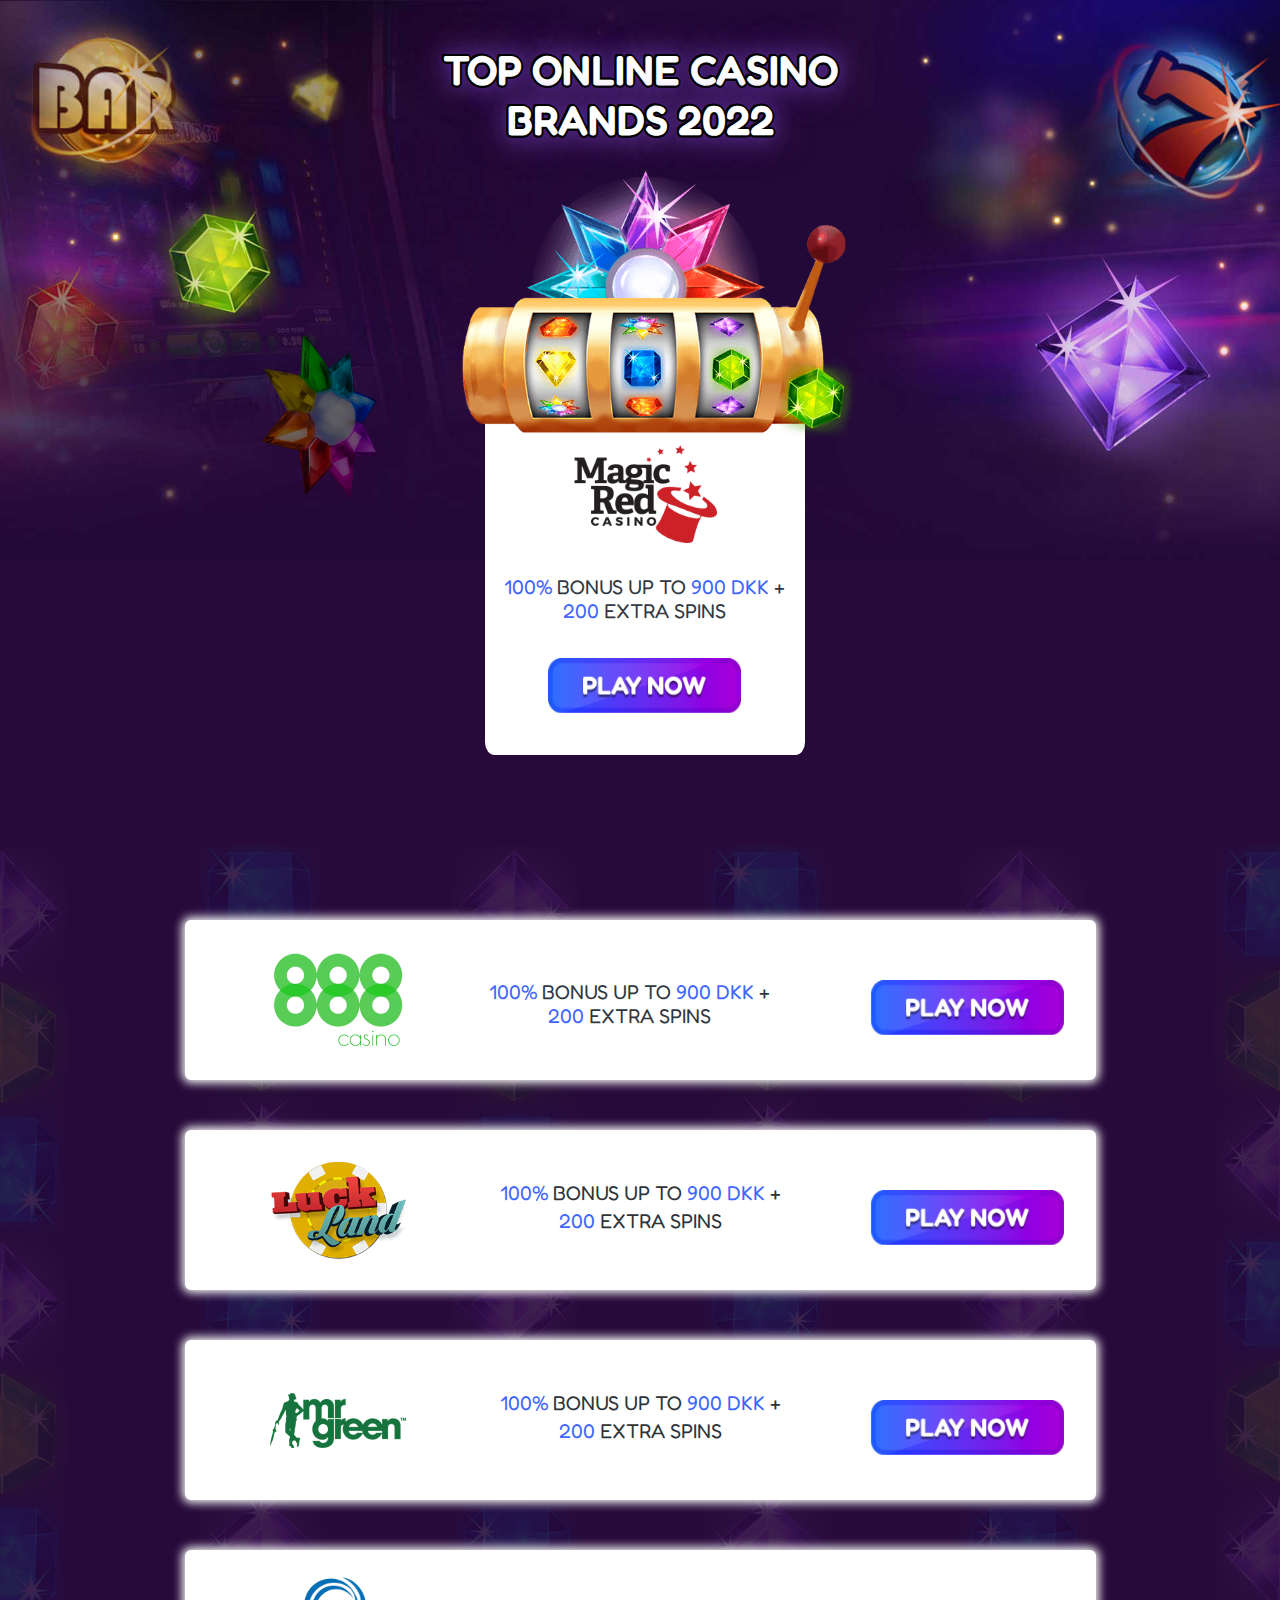
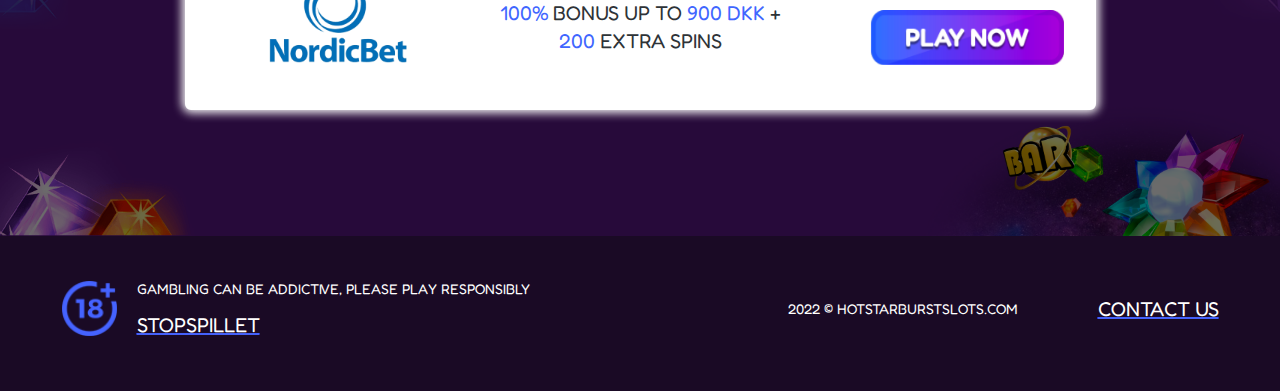
==== commit c82358ad: "Update index.html" ====
--- a/index.html
+++ b/index.html
@@ -12,7 +12,7 @@
         <link
         rel="stylesheet"
         href="https://cdnjs.cloudflare.com/ajax/libs/modern-normalize/1.1.0/modern-normalize.min.css"/>
-    <link rel="stylesheet" href="./css/main.min.css?ver=2" />
+    <link rel="stylesheet" href="./css/main.min.css" />
 </head>
 
 <body>
@@ -166,9 +166,9 @@
             <div class="footer__text">
             <p class="footer__texts">Gambling Can Be Addictive, Please Play Responsibly</p>
             <a class="" 
-            href="https://www.begambleaware.org/"
+            href="https://www.stopspillet.dk/"
             target="_blank" 
-            lang="en"><span class="footer--accent">be gamble aware</span></a>
+            lang="en"><span class="footer--accent">STOPSPILLET</span></a>
             </div>
         </div>
     
--- a/css/main.min.css
+++ b/css/main.min.css
@@ -1,2 +1,2 @@
-/*! modern-normalize v1.1.0 | MIT License | https://github.com/sindresorhus/modern-normalize */*,::before,::after{box-sizing:border-box}html{line-height:1.15;-webkit-text-size-adjust:100%;-moz-tab-size:4;tab-size:4}body{margin:0;font-family:system-ui,-apple-system,"Segoe UI",Roboto,Helvetica,Arial,sans-serif,"Apple Color Emoji","Segoe UI Emoji"}hr{height:0;color:inherit}abbr[title]{text-decoration:underline dotted}b,strong{font-weight:bolder}code,kbd,samp,pre{font-family:ui-monospace, SFMono-Regular, Consolas, 'Liberation Mono', Menlo, monospace;font-size:1em}small{font-size:80%}sub,sup{font-size:75%;line-height:0;position:relative;vertical-align:baseline}sub{bottom:-0.25em}sup{top:-0.5em}table{text-indent:0;border-color:inherit}button,input,optgroup,select,textarea{font-family:inherit;font-size:100%;line-height:1.15;margin:0}button,select{text-transform:none}button,[type='button'],[type='reset'],[type='submit']{-webkit-appearance:button}::-moz-focus-inner{border-style:none;padding:0}:-moz-focusring{outline:1px dotted ButtonText}:-moz-ui-invalid{box-shadow:none}legend{padding:0}progress{vertical-align:baseline}::-webkit-inner-spin-button,::-webkit-outer-spin-button{height:auto}[type='search']{-webkit-appearance:textfield;outline-offset:-2px}::-webkit-search-decoration{-webkit-appearance:none}::-webkit-file-upload-button{-webkit-appearance:button;font:inherit}summary{display:list-item}:root{--current-font: Fredoka One, sans-serif;--main-title-color: #ffffff;--second-title-color: #212121;--first-text-color: #757575;--second-text-color: rgba(255, 255, 255, 0.6);--third-text-color: #000000;--accent-color: #2196f3;--btn-accent-color: #188ce8;--main-site-section: #2f303a;--thumb-background-color: #f5f4fa;--line-color: #ececec;--border-color: #eeeeee;--current-placeholder-color: rgba(117, 117, 117, 0.5);--social-background-color: rgba(255, 255, 255, 0.1);--social-link-color: #AFB1B8;--overlay-color: rgba(0, 0, 0, 0.2);--duration: 250ms;--function: cubic-bezier(0.4, 0, 0.2, 1);--about-text-bgc: rgba(47, 48, 58, 0.8);--overlay-card-color: rgba(33, 150, 243, 0.9)}p,h1,h2,h3,h4,h5,h6{margin:0}ul{padding:0}li{list-style:none}.lists{list-style:none;list-style-type:none}img{display:block;height:auto}::-webkit-scrollbar{width:0}body{font-family:Fredoka One,sans-serif;color:#270a3a;background-color:#fff}body{font-family:Fredoka One,sans-serif;color:#270a3a;background-color:#270a3a}.container{min-width:200px;margin:0 auto}.hero .container{max-width:360px;padding:0;text-align:center}@media screen and (min-width: 1200px){.hero .container{max-width:696px}}@media screen and (min-width: 480px){.container{width:390px}}@media screen and (min-width: 768px){.container{width:768px}}@media screen and (min-width: 1200px){.container{width:1200px}}.section{padding:60px 0}.section.hero{padding:0}.button__hero{border:none;cursor:pointer;border-radius:12px;background-image:linear-gradient(to right, #1f59ff 10%, #9500d0 51%, #1f59ff 100%);background-size:200% auto;font-size:23px;font-family:Fredoka One;color:#fff;text-transform:uppercase;line-height:1.2;text-align:center;text-shadow:0px 3px 0.99px rgba(0,0,0,0.49);transition:color .3s ease, background-color .3s ease, border-color .3s ease;width:210px;height:60px;margin-bottom:20px;box-shadow:0 1rem 1.25rem 0 rgba(0,0,0,0.5),0 -0.25rem 1rem #ae02e4 inset,0 0.75rem 0.5rem rgba(31,36,31,0.4) inset,0 0.25rem 0.6rem 0 #573fea inset}@media screen and (min-width: 1200px){.button__hero{border:none;cursor:pointer;border-radius:20px;font-size:26.285px;font-family:Fredoka One;color:#fff;text-transform:uppercase;line-height:1.2;text-align:center;text-shadow:0px 3px 0.99px rgba(0,0,0,0.49);transition:color .3s ease, background-color .3s ease, border-color .3s ease;width:240px;height:60px;border-radius:20px}}@media screen and (min-width: 1900px){.button__hero{border:none;cursor:pointer;border-radius:20px;background-color:#78be20;box-shadow:0px 5px 0px 0px rgba(0,0,0,0.1);font-size:26.285px;font-family:Fredoka One;color:#fff;text-transform:uppercase;line-height:1.2;text-align:center;text-shadow:0px 3px 0.99px rgba(0,0,0,0.49);width:266px;height:60px;border-color:#6d8c18;border-radius:20px;box-shadow:0 1rem 1.25rem 0 rgba(0,0,0,0.5),0 -0.25rem 1.5rem #325d30 inset,0 0.75rem 0.5rem rgba(114,133,114,0.4) inset,0 0.25rem 0.5rem 0 #53f35b inset}}.button__hero:hover{transform:perspective(1px) translateZ(0)}.button__hero:focus{color:#fff}.hvr-grow{display:inline-block;vertical-align:middle;transform:translateZ(0);backface-visibility:hidden;-moz-osx-font-smoothing:grayscale;transition-duration:0.3s;transition-property:transform}.hvr-grow:hover,.hvr-grow:focus,.hvr-grow:active{transform:scale(1.1)}.btn-grad{background-image:linear-gradient(to right, #360033 0%, #0b8793 51%, #360033 100%);margin:10px;padding:15px 45px;text-align:center;text-transform:uppercase;transition:0.5s;background-size:200% auto;color:white;box-shadow:0 0 20px #eee;border-radius:10px;display:block}.btn-grad:hover{background-position:right center;color:#fff;text-decoration:none}.button__modal5{display:flex;justify-content:center;align-items:center;position:absolute;top:11px;right:11px;min-height:30px;min-width:30px;padding:0;background-color:#fff;color:#000;border-radius:50%;border:1px solid rgba(0,0,0,0.1);cursor:pointer;transition-property:color;transition-duration:250ms;transition-timing-function:cubic-bezier(0.4, 0, 0.2, 1)}.button__modal5:focus,.button__modal5:hover{color:brown}.icon__raiting{width:150px;margin:0px auto}.icon__footer-age{width:55px;height:55px;margin:0px auto}@media screen and (min-width: 768px){.icon__footer-age{width:55px;height:55px;margin-right:20px;padding:0px}}@media screen and (min-width: 1200px){.icon__footer-age{width:55px;height:55px;margin-right:20px;padding:0px}}@media screen and (min-width: 1900px){.icon__footer-age{width:55px;height:55px;margin-right:20px;padding:0px}}.modal__input:focus+.icon__modal-img{fill:var(--accent-color)}.icon__modal-img{width:18px;height:18px;background-color:transparent;position:absolute;top:0;left:0;transform:translate(12px, 28px);color:#000000;transition-property:fill;transition-duration:250ms;transition-timing-function:cubic-bezier(0.4, 0, 0.2, 1)}.icon__check{width:16px;height:15px;fill:currentColor}.icon__client{width:106px;height:60px;fill:currentColor}.icon__mob-menu{width:40px;height:40px;fill:currentColor;transition:color 250ms cubic-bezier(0.4, 0, 0.2, 1)}.icon__mail{width:14px;height:10px}@media screen and (min-width: 1200px){.icon__mail{width:16px;height:12px}}.icon__tel{width:10px;height:14px}@media screen and (min-width: 1200px){.icon__tel{width:10px;height:16px}}.icon__menu-close{width:40px;height:40px;fill:currentColor;transition:color 250ms cubic-bezier(0.4, 0, 0.2, 1)}.icon__close5{fill:currentColor;width:18px;height:18px}.modal__backdrop{position:fixed;top:0;left:0;z-index:101;height:100%;width:100%;background-color:rgba(0,0,0,0.62);opacity:1;visibility:visible;transition-property:opacity, visibility;transition-duration:250ms;transition-timing-function:cubic-bezier(0.4, 0, 0.2, 1)}.modal__backdrop.is-hidden{visibility:hidden;opacity:0;pointer-events:none}.modal__backdrop.is-hidden>.modal{opacity:0;transform:translate(-50%, -50%) scale(2.9)}.modal{position:absolute;top:50%;left:50%;text-align:center;transform:translate(-50%, -50%) scale(1);width:90%;height:auto;padding:15px 15px 0px 15px;background-color:var(--main-title-color);opacity:1;border-radius:6px;-webkit-box-shadow:0px 1px 3px rgba(0,0,0,0.12),0px 1px 1px rgba(0,0,0,0.14),0px 2px 1px rgba(0,0,0,0.2);box-shadow:0px 1px 3px rgba(0,0,0,0.12),0px 1px 1px rgba(0,0,0,0.14),0px 2px 1px rgba(0,0,0,0.2);transition-property:opacity, transform;transition-duration:var(--duration);transition-timing-function:var(--function)}@media screen and (min-width: 480px){.modal{width:354px}}@media screen and (min-width: 1200px){.modal{width:528px}}.modal__heading{margin-top:0;margin-top:5px;margin-bottom:10px;font-weight:400;font-size:12px;line-height:1.5;text-align:center;letter-spacing:0.03em;color:white}.modal__heading2{display:flex;justify-content:center;margin-top:0;margin-top:5px;margin-bottom:10px;font-weight:400;font-size:12px;line-height:1.5;text-align:center;letter-spacing:0.03em;color:black}.modal__form{position:relative;display:block;text-align:left;margin-bottom:10px;color:#212121}.modal__thumb{display:flex;align-items:center;-webkit-box-align:center;justify-content:center;margin-bottom:10px;text-align:center;cursor:pointer}.modal__thumb:last-of-type{display:flex;align-items:center;-webkit-box-align:center;justify-content:center;margin-bottom:20px;text-align:center;cursor:pointer}.modal__thumb:last-of-type:hover>.modal-check{border:2px solid #2196f3}.modal__thumb:last-of-type:hover>.modal__check,.modal__thumb:last-of-type:focus-within>.modal__check{border:2px solid #2196f3}.modal__checkbox-input:checked+.modal-check{border:2px solid transparent;background-color:#2196f3}.modal__label{display:block;margin-bottom:4px;font-size:12px;line-height:1.17;letter-spacing:0.01em;color:#000000}.modal__input5{display:block;width:100%;height:40px;border:1px solid rgba(33,33,33,0.2);border-radius:4px;padding-left:42px;transition-property:border;transition-duration:250ms;transition-timing-function:cubic-bezier(0.4, 0, 0.2, 1)}.modal__input5:focus{border-color:#2196f3}.modal__input5::placeholder{color:#2d2d2d}.modal__input5:focus+.icon__modal-img{fill:var(--accent-color)}.modal__thumb-textarea{margin-bottom:10px}@media screen and (min-width: 480px){.modal__thumb-textarea{margin-bottom:20px}}.modal__area{display:block;width:100%;height:120px;resize:none;margin:0;padding:12px 16px;font-size:12px;line-height:1.17;letter-spacing:0.01em;color:#9927b5;border:1px solid rgba(33,33,33,0.2);box-sizing:border-box;border-radius:4px;transition-property:border-color;transition-duration:250ms;transition-timing-function:cubic-bezier(0.4, 0, 0.2, 1)}.modal__area:focus{border-color:#2196f3}.modal__area::placeholder{color:rgba(170,169,169,0.987);font-weight:200}.modal__checkbox{text-align:center}.modal-check{margin-right:7px;border:2px solid #212121;border-radius:4px;background-color:#fff;transition-property:background-color, border;transition-timing-function:cubic-bezier(0.4, 0, 0.2, 1)}.modal__policy{font-size:7px;line-height:1.5;letter-spacing:0.03em;color:var(--first-text-color);display:flex;justify-content:center;align-items:center;margin-bottom:15px}@media screen and (min-width: 480px){.modal__policy{font-size:12px;line-height:1.71;padding-bottom:30px}}@media screen and (min-width: 1200px){.modal__policy{font-size:14px}}.modal__check span:hover,.modal__checkbox-input:focus+.modal__policy span{border:2px solid #000000}.modal__checkbox-input:checked+.modal__policy span{background-color:var(--accent-color);border:0}.modal__checkbox-input:checked+.modal__policy .icon-check{fill:var(--main-title-color)}.modal__link{color:var(--accent-color);text-decoration-skip-ink:none}.modal-button{text-align:center}.modal-button__btn{display:flex;margin-right:auto;margin-left:auto;margin-top:50px;align-items:center;justify-content:center;padding:10px 29px;height:50px;color:#fff;background-color:#9927B5;font-weight:200;line-height:1.87;letter-spacing:0.06em;box-shadow:0px 4px 4px rgba(0,0,0,0.15);border:0;border-radius:50px;color:#fff;cursor:pointer}@media screen and (min-width: 1200px){.modal-button__btn{-ms-flex-item-align:end;align-self:flex-end}}.modal__hero-text{padding:10px;color:#000;font-size:12px;width:100%}.modal__link-btn{display:block;margin:5px}.modal__close{margin-bottom:5px;text-transform:uppercase;color:brown}.modal__backdrop2{position:fixed;top:0;left:0;z-index:101;height:100%;width:100%;background-color:rgba(0,0,0,0.62);opacity:1;visibility:visible;transition-property:opacity, visibility;transition-duration:250ms;transition-timing-function:cubic-bezier(0.4, 0, 0.2, 1)}.modal__backdrop2.is-hidden2{visibility:hidden;opacity:0;pointer-events:none}.modal__backdrop2.is-hidden2>.modal2{opacity:0;transform:translate(-50%, -50%) scale(2.9)}.modal2{position:absolute;top:50%;left:50%;text-align:center;transform:translate(-50%, -50%) scale(1);width:90%;height:auto;padding:15px 15px 0px 15px;background-color:var(--main-title-color);opacity:1;border-radius:6px;-webkit-box-shadow:0px 1px 3px rgba(0,0,0,0.12),0px 1px 1px rgba(0,0,0,0.14),0px 2px 1px rgba(0,0,0,0.2);box-shadow:0px 1px 3px rgba(0,0,0,0.12),0px 1px 1px rgba(0,0,0,0.14),0px 2px 1px rgba(0,0,0,0.2);transition-property:opacity, transform;transition-duration:var(--duration);transition-timing-function:var(--function)}@media screen and (min-width: 480px){.modal2{width:354px}}@media screen and (min-width: 1200px){.modal2{width:528px}}.modal__close2{margin-bottom:14px;text-transform:uppercase;display:inline-block;color:brown;margin-top:11px}.modal__backdrop3{position:fixed;top:0;left:0;z-index:101;height:100%;width:100%;background-color:rgba(0,0,0,0.62);opacity:1;visibility:visible;transition-property:opacity, visibility;transition-duration:250ms;transition-timing-function:cubic-bezier(0.4, 0, 0.2, 1)}.modal__backdrop3.is-hidden3{visibility:hidden;opacity:0;pointer-events:none}.modal__backdrop3.is-hidden3>.modal3{opacity:0;transform:translate(-50%, -50%) scale(2.9)}.modal3{position:absolute;top:50%;left:50%;text-align:center;transform:translate(-50%, -50%) scale(1);width:90%;height:auto;padding:15px 15px 0px 15px;background-color:var(--main-title-color);opacity:1;border-radius:6px;-webkit-box-shadow:0px 1px 3px rgba(0,0,0,0.12),0px 1px 1px rgba(0,0,0,0.14),0px 2px 1px rgba(0,0,0,0.2);box-shadow:0px 1px 3px rgba(0,0,0,0.12),0px 1px 1px rgba(0,0,0,0.14),0px 2px 1px rgba(0,0,0,0.2);transition-property:opacity, transform;transition-duration:var(--duration);transition-timing-function:var(--function)}@media screen and (min-width: 480px){.modal3{width:354px}}@media screen and (min-width: 1200px){.modal3{width:528px}}.modal__close3{margin-bottom:10px;text-transform:uppercase;display:block;color:brown;margin-top:20px}.modal__backdrop4{position:fixed;top:0;left:0;z-index:101;height:100%;width:100%;background-color:rgba(0,0,0,0.62);opacity:1;visibility:visible;transition-property:opacity, visibility;transition-duration:250ms;transition-timing-function:cubic-bezier(0.4, 0, 0.2, 1)}.modal__backdrop4.is-hidden4{visibility:hidden;opacity:0;pointer-events:none}.modal__backdrop4.is-hidden4>.modal4{opacity:0;transform:translate(-50%, -50%) scale(2.9)}.modal4{position:absolute;top:50%;left:50%;text-align:center;transform:translate(-50%, -50%) scale(1);width:90%;height:auto;padding:15px 15px 0px 15px;background-color:var(--main-title-color);opacity:1;border-radius:6px;-webkit-box-shadow:0px 1px 3px rgba(0,0,0,0.12),0px 1px 1px rgba(0,0,0,0.14),0px 2px 1px rgba(0,0,0,0.2);box-shadow:0px 1px 3px rgba(0,0,0,0.12),0px 1px 1px rgba(0,0,0,0.14),0px 2px 1px rgba(0,0,0,0.2);transition-property:opacity, transform;transition-duration:var(--duration);transition-timing-function:var(--function)}@media screen and (min-width: 480px){.modal4{width:354px}}@media screen and (min-width: 1200px){.modal4{width:528px}}.modal__close4{margin-bottom:10px;text-transform:uppercase;display:block;color:brown;margin-top:20px}.modal__p{display:block;margin-block-start:1em;margin-block-end:1em;margin-inline-start:0px;margin-inline-end:0px}.modal__ul{display:block;list-style-type:disc;margin-block-start:1em;margin-block-end:1em;margin-inline-start:0px;margin-inline-end:0px;padding-inline-start:40px}.modal__backdrop5{position:fixed;top:0;left:0;z-index:101;height:100%;width:100%;background-color:rgba(0,0,0,0.62);opacity:1;visibility:visible;transition-property:opacity, visibility;transition-duration:250ms;transition-timing-function:cubic-bezier(0.4, 0, 0.2, 1)}.modal__backdrop5.is-hidden5{visibility:hidden;opacity:0;pointer-events:none}.modal__backdrop5.is-hidden5>.modal5{opacity:0;transform:translate(-50%, -50%) scale(2.9)}.modal5{position:absolute;top:50%;left:50%;text-align:center;transform:translate(-50%, -50%) scale(1);width:90%;height:auto;padding:40px;background-color:var(--main-title-color);opacity:1;border-radius:6px;-webkit-box-shadow:0px 1px 3px rgba(0,0,0,0.12),0px 1px 1px rgba(0,0,0,0.14),0px 2px 1px rgba(0,0,0,0.2);box-shadow:0px 1px 3px rgba(0,0,0,0.12),0px 1px 1px rgba(0,0,0,0.14),0px 2px 1px rgba(0,0,0,0.2);transition-property:opacity, transform;transition-duration:var(--duration);transition-timing-function:var(--function)}@media screen and (min-width: 480px){.modal5{width:354px}}@media screen and (min-width: 1200px){.modal5{width:528px}}.modal__close5{margin-bottom:10px;text-transform:uppercase;display:block;color:brown;margin-top:20px}.modal__heading5{margin-top:0;margin-bottom:12px;font-weight:500;font-size:18px;line-height:1.5;text-align:center;letter-spacing:.03em;color:#212121;padding:20px}.modal__form5{position:relative;display:block;text-align:left;margin-bottom:10px;color:#212121}.modal__thumb5{position:relative;display:block;text-align:left;margin-bottom:10px;color:#212121}.overlay__text{display:none;position:absolute;bottom:0;left:0;overflow:auto;background-color:rgba(255,255,255,0.9);color:#fff;padding:20px 24px;font-weight:400;font-size:14px;line-height:1.56em;letter-spacing:0.03em;transform:translatey(101%);transition-property:transform;transition-duration:250ms;transition-timing-function:cubic-bezier(0.4, 0, 0.2, 1)}.link__hero:hover .overlay__text{display:block}.herobox__aside{position:relative;overflow:hidden}.header{background-image:url(../images/Header.png);background-size:100% auto;background-repeat:no-repeat;height:887px;max-width:100vw}@media screen and (min-width: 480px){.header{max-width:100vw;background-size:100% auto;background-repeat:no-repeat}}@media screen and (min-width: 768px){.header{max-width:100vw}}@media screen and (min-width: 1200px){.header{max-width:100vw;max-width:1920px;min-height:850px;height:100%}}@media screen and (min-width: 1600px){.header{max-width:100vw}}.header__container{display:flex;justify-content:center;align-items:center}.header__title{margin-top:40px;font-size:28px;font-family:"Fredoka One";font-weight:600;color:#fff;text-transform:uppercase;line-height:1.2;text-align:center;text-shadow:#000 2px 0px 0px,#000 1.75517px 0.95885px 0px,#000 1.0806px 1.68294px 0px,#000 0.14147px 1.99499px 0px,#000 -0.83229px 1.81859px 0px,#000 -1.60229px 1.19694px 0px,#000 -1.97998px 0.28224px 0px,#000 -1.87291px -0.70157px 0px,#000 -1.30729px -1.5136px 0px,#000 -0.42159px -1.95506px 0px,#000 0.56732px -1.91785px 0px,#000 1.41734px -1.41108px 0px,#000 1.92034px -0.55883px 0px,0 0 10px #4c2781,0 0 20px #4c2284,0 0 30px #5b2e8d,0 0 40px #cdabe082}@media screen and (min-width: 768px){.header__title{margin-top:50px;font-size:35px}}@media screen and (min-width: 1200px){.header__title{margin-top:45px;font-size:42px;font-family:"Fredoka One";font-weight:600;color:#fff;text-transform:uppercase;line-height:1.2;text-align:center;text-shadow:#000 2px 0px 0px,#000 1.75517px 0.95885px 0px,#000 1.0806px 1.68294px 0px,#000 0.14147px 1.99499px 0px,#000 -0.83229px 1.81859px 0px,#000 -1.60229px 1.19694px 0px,#000 -1.97998px 0.28224px 0px,#000 -1.87291px -0.70157px 0px,#000 -1.30729px -1.5136px 0px,#000 -0.42159px -1.95506px 0px,#000 0.56732px -1.91785px 0px,#000 1.41734px -1.41108px 0px,#000 1.92034px -0.55883px 0px,0 0 10px #4c2781,0 0 20px #4c2284,0 0 30px #5b2e8d,0 0 40px #cdabe082}}@media screen and (min-width: 1600px){.header__title{font-size:42px;margin-top:73px}}.hero{display:flex;align-items:center;background:#270a3a;height:530px;margin:0 auto;background-repeat:no-repeat;background-size:cover}@media screen and (min-width: 768px){.hero{width:100%;max-width:100vw}}@media screen and (min-width: 1200px){.hero{max-width:100vw;display:flex;align-items:center;background:#270a3a;height:0px}}.hero__block{display:flex;position:relative;flex-direction:column;align-items:center}.hero__slotsstar{position:absolute;height:248px;width:387px;top:-972px;margin-left:33px}@media screen and (min-width: 768px){.hero__slotsstar{height:260px;width:358px;top:-970px;margin-left:30px}}@media screen and (min-width: 1200px){.hero__slotsstar{position:absolute;height:269px;width:396px;top:-680px;margin-left:39px}}@media screen and (min-width: 1600px){.hero__slotsstar{position:absolute;height:269px;width:396px;top:-625px;margin-left:39px}}.hero__slots{padding-top:20px;background-color:#fff;margin:0px auto;height:130px;border-radius:0 0 50% 50% / 0 0 30px 30px;width:319px;margin-bottom:30px}@media screen and (min-width: 768px){.hero__slots{padding-top:64px;background-color:#fff;margin:0px auto;height:145px;width:460px;border-radius:0 0 50% 50% / 0 0 30px 30px;width:295px}}@media screen and (min-width: 1200px){.hero__slots{padding-top:90px;background-color:#fff;margin:0px auto;height:215px;width:320px;border-radius:0 0 50% 50% / 0 0 30px 30px}}.hero__logo{display:block;margin:0 auto;width:150px}@media screen and (min-width: 1200px){.hero__logo{width:150px}}.hero__logo9{display:block;margin:0 auto;width:192px;height:55px}@media screen and (min-width: 1200px){.hero__logo9{width:193px;height:55px;margin-bottom:-3px}}.img-hover-zoom img{transition:transform .5s ease}.img-hover-zoom:hover img{filter:blur(0);transform:scale(1)}.hero__5stars{display:block;margin:0 auto;width:132px;height:42px}@media screen and (min-width: 1200px){.hero__5stars{display:block;margin:0 auto;width:132px;height:47px}}.title__hero{font-size:20px;font-family:Fredoka One;color:#313841;text-transform:uppercase;line-height:1.7;text-align:center;margin-bottom:30px}@media screen and (min-width: 1200px){.title__hero{font-size:20px;font-family:Fredoka One;text-transform:uppercase;line-height:1.2;text-align:center;margin-bottom:35px;margin-top:30px}}.accent-color{color:#4066ff}.hero__box{background-color:#fff;border-radius:0 0 3% 3%;margin-top:-760px;margin-left:3px}@media screen and (min-width: 1200px){.hero__box{margin-top:-520px;margin-left:9px}}@media screen and (min-width: 1600px){.hero__box{margin-top:-450px}}.hero__item{margin-bottom:5%}.margin{margin-right:0px}@media screen and (min-width: 1200px){.margin{margin-right:30px}}.raiting__list{list-style:none}@media screen and (min-width: 768px){.raiting__list{display:flex;flex-wrap:wrap;flex-direction:column}}@media screen and (min-width: 1200px){.raiting__list{display:flex;flex-wrap:wrap;flex-direction:column;align-content:space-around}}@media screen and (min-width: 1600px){.raiting__list{margin-bottom:-70px}}.raiting__box{border:2px solid #fff;background-color:#ffffff;border-radius:8px;max-width:1199px;height:380px;margin-bottom:50px;display:flex;justify-content:center;flex-direction:column;-webkit-box-shadow:0px 0px 10px 3px #F9F9F9;box-shadow:0px 0px 10px 3px #F9F9F9;align-items:center;width:375px}@media screen and (min-width: 768px){.raiting__box{border:2px solid #fff;border-radius:6px;max-width:1199px;height:205px;margin-bottom:50px;display:flex;flex-direction:row;-webkit-box-shadow:0px 0px 10px 3px #F9F9F9;box-shadow:0px 0px 10px 3px #F9F9F9;align-items:center;width:660px;margin-bottom:75px;margin:0 auto;margin-bottom:50px}}@media screen and (min-width: 1200px){.raiting__box{width:911px;flex-direction:row;height:160px}}.raiting{margin-top:-545px;background-repeat:repeat;background-size:cover;background-size:100% 100%;background-image:url(../images/Background-mob.png);background-position:center center;display:flex;align-items:center;justify-content:center}@media screen and (min-width: 768px){.raiting{margin-top:-460px;background-repeat:repeat;background-size:cover;background-size:100% 100%;background-image:url(../images/Background2.png);background-position:center center}}@media screen and (min-width: 1200px){.raiting{margin-top:-6px;background-repeat:no-repeat;background-size:cover;background-size:100% 100%;background-image:url(../images/Background2.png)}}@media screen and (min-width: 1600px){.raiting{margin-top:43px;background-repeat:no-repeat;background-size:cover;background-size:100% 100%;background-image:url(../images/Background2.png);background-position:center center}}.raiting__item{width:100%}.raiting__box-1{background-color:#fff;border-radius:44px 44px 0 0;width:100%;display:flex;justify-content:center;align-items:center;height:35%}@media screen and (min-width: 768px){.raiting__box-1{border-radius:44px 0 0 44px;height:203px;width:285px;display:flex;justify-content:flex-start;align-items:center;background-color:#fff}}@media screen and (min-width: 1200px){.raiting__box-1{border-radius:44px 0 0 44px;height:150px;width:454px;display:flex;justify-content:flex-start;align-items:center;background-color:#fff}}.raiting__stars-box{display:flex;height:99px;width:100%;justify-content:center;align-items:center;background-color:#fff}@media screen and (min-width: 768px){.raiting__stars-box{display:flex;height:203px;width:300px;border-radius:0 15% 15% 0 / 0 100px 100px 0px;justify-content:center;align-items:center;background-color:#fff}}@media screen and (min-width: 1200px){.raiting__stars-box{display:flex;height:168px;width:300px;border-radius:0 15% 15% 0 / 0 100px 100px 0px;justify-content:center;align-items:center;background-color:#fff}}@media screen and (min-width: 1900px){.raiting__stars-box{display:flex;height:166px;width:350px;border-radius:0 15% 15% 0 / 0 100px 100px 0px;justify-content:center;align-items:center;background-color:#fff}}.raiting__stars{display:flex;flex-direction:column;align-items:center;list-style:none}.logo__starsRating{width:40px;height:40px;margin-left:-11px}.raiting__img-number{display:flex}@media screen and (min-width: 320px){.raiting__text{padding:0 10px;font-size:27px;font-family:Fredoka One;color:#804cb9;text-transform:uppercase;line-height:1.2;text-align:center;text-shadow:0px 2px 0.99px rgba(0,0,0,0.38)}}@media screen and (min-width: 768px){.raiting__text{font-size:23px;font-family:Fredoka One;color:#804cb9;text-transform:uppercase;line-height:1.2;text-align:center;text-shadow:0px 2px 0.99px rgba(0,0,0,0.38)}}@media screen and (min-width: 1200px){.raiting__text{font-size:26px;font-family:Fredoka One;color:#804cb9;text-transform:uppercase;line-height:1.2;text-align:center;text-shadow:0px 2px 0.99px rgba(0,0,0,0.38)}}@media screen and (min-width: 1900px){.raiting__text{font-size:32px;font-family:Fredoka One;color:#804cb9;text-transform:uppercase;line-height:1.2;text-align:center;text-shadow:0px 2px 0.99px rgba(0,0,0,0.38)}}@media screen and (min-width: 320px){.raiting__number{font-size:28px;font-family:Fredoka One;color:#804cb9;text-transform:uppercase;line-height:1.2;text-align:center;text-shadow:0px 2px 0.99px rgba(0,0,0,0.38);margin-left:6%}}@media screen and (min-width: 768px){.raiting__number{font-size:23px;font-family:Fredoka One;color:#804cb9;text-transform:uppercase;line-height:1.2;text-align:center;text-shadow:0px 2px 0.99px rgba(0,0,0,0.38);margin-left:6%}}@media screen and (min-width: 1200px){.raiting__number{font-size:27px;font-family:Fredoka One;color:#804cb9;text-transform:uppercase;line-height:1.2;text-align:center;text-shadow:0px 2px 0.99px rgba(0,0,0,0.38);margin-left:6%}}@media screen and (min-width: 1900px){.raiting__number{font-size:32px;font-family:Fredoka One;color:#804cb9;text-transform:uppercase;line-height:1.2;text-align:center;text-shadow:0px 2px 0.99px rgba(0,0,0,0.38);margin-left:6%}}.raiting__content{background-color:#ffffff;display:flex;flex-direction:row;align-items:center;flex-wrap:wrap;justify-content:center;border-radius:50px;width:-webkit-fill-available;margin-top:12px}@media screen and (min-width: 768px){.raiting__content{border-radius:50px;display:flex;flex-direction:row;align-items:center;flex-wrap:wrap;justify-content:center}}@media screen and (min-width: 1200px){.raiting__content{display:flex;flex-direction:row;align-items:center;flex-wrap:wrap;justify-content:space-between}}.title__hero-margin{font-size:20px;font-family:Fredoka One;color:#2e3337;text-transform:uppercase;line-height:1.7;text-align:center;margin-bottom:30px}@media screen and (min-width: 768px){.title__hero-margin{font-family:Fredoka One;text-transform:uppercase;line-height:1.2;text-align:center;margin-left:50px;margin-right:65px}}@media screen and (min-width: 1200px){.title__hero-margin{font-size:20px;font-family:Fredoka One;text-transform:uppercase;line-height:1.4;text-align:center;margin-left:6px;margin-right:50px;margin-top:12px;width:290px}}.footer{background:#1a0a25;padding:22px 0;height:250px}@media screen and (min-width: 768px){.footer{background:#1a0a25;padding:60px 0;height:155px}}.footer__container{text-align:center}@media screen and (min-width: 1200px){.footer__container{display:flex;justify-content:center;align-items:baseline;text-align:left}}.footer__content{display:block;margin-bottom:30px}@media screen and (min-width: 768px){.footer__content{margin-bottom:0;display:flex}}.footer__text{display:flex;flex-direction:column;justify-content:flex-start}.footer__item{margin-top:9px}.footer-tablet{margin-bottom:60px}@media screen and (min-width: 768px){.footer-tablet{display:flex;justify-content:space-around;padding:0 20px;margin-top:-15px}}@media screen and (min-width: 1200px){.footer-tablet{margin-bottom:0;justify-content:space-between}}.footer__texts{font-size:12px;font-family:Fredoka One;color:#fff;text-transform:uppercase;line-height:1.2;text-align:center;margin-bottom:15px;margin-top:5%}@media screen and (min-width: 768px){.footer__texts{font-size:14px;font-family:Fredoka One;color:#fff;text-transform:uppercase;line-height:1.2;text-align:center;margin-bottom:15px;margin-top:0px}}@media screen and (min-width: 1200px){.footer__texts{font-size:14px;font-family:Fredoka One;color:#fff;text-transform:uppercase;line-height:1.2;text-align:center;margin-bottom:15px;margin-top:0px}}@media screen and (min-width: 1900px){.footer__texts{font-size:14px;font-family:Fredoka One;color:#fff;text-transform:uppercase;line-height:1.2;text-align:center;margin-bottom:15px;margin-top:0px}}.footer--accent{justify-content:space-around;font-size:20px;text-decoration:underline;text-decoration-color:#4461fa;text-underline-position:unset;font-family:Fredoka One;color:#fff;text-transform:uppercase;line-height:1.2;text-align:center}.footer__thumb{margin-right:auto}@media screen and (min-width: 768px){.footer__thumb{margin-right:0;display:flex;align-items:center;justify-content:center;margin-left:78px}}@media screen and (min-width: 1200px){.footer__thumb{margin-right:0;display:flex;align-items:center;justify-content:center;margin-left:180px}}@media screen and (min-width: 1900px){.footer__thumb{margin-right:0;display:flex;align-items:center;justify-content:center;margin-left:800px}}.footer__thumb--mail{font-size:14px;font-family:Fredoka One;color:#fff;text-transform:uppercase;line-height:1.2;text-align:center;margin-bottom:15px}@media screen and (min-width: 768px){.footer__thumb--mail{margin-right:0;display:flex;align-items:center;justify-content:center;margin-left:78px;margin-bottom:0px}}.footer__thumb--contact{font-size:20px;text-decoration:underline;text-decoration-color:#4461fa;text-underline-position:unset;text-transform:uppercase;font-family:Fredoka One;color:#fff;line-height:1.2;text-align:center}@media screen and (min-width: 768px){.footer__thumb--contact{margin-right:0;display:flex;align-items:center;justify-content:center;margin-left:80px}}
+/*! modern-normalize v1.1.0 | MIT License | https://github.com/sindresorhus/modern-normalize */*,::before,::after{box-sizing:border-box}html{line-height:1.15;-webkit-text-size-adjust:100%;-moz-tab-size:4;tab-size:4}body{margin:0;font-family:system-ui,-apple-system,"Segoe UI",Roboto,Helvetica,Arial,sans-serif,"Apple Color Emoji","Segoe UI Emoji"}hr{height:0;color:inherit}abbr[title]{text-decoration:underline dotted}b,strong{font-weight:bolder}code,kbd,samp,pre{font-family:ui-monospace, SFMono-Regular, Consolas, 'Liberation Mono', Menlo, monospace;font-size:1em}small{font-size:80%}sub,sup{font-size:75%;line-height:0;position:relative;vertical-align:baseline}sub{bottom:-0.25em}sup{top:-0.5em}table{text-indent:0;border-color:inherit}button,input,optgroup,select,textarea{font-family:inherit;font-size:100%;line-height:1.15;margin:0}button,select{text-transform:none}button,[type='button'],[type='reset'],[type='submit']{-webkit-appearance:button}::-moz-focus-inner{border-style:none;padding:0}:-moz-focusring{outline:1px dotted ButtonText}:-moz-ui-invalid{box-shadow:none}legend{padding:0}progress{vertical-align:baseline}::-webkit-inner-spin-button,::-webkit-outer-spin-button{height:auto}[type='search']{-webkit-appearance:textfield;outline-offset:-2px}::-webkit-search-decoration{-webkit-appearance:none}::-webkit-file-upload-button{-webkit-appearance:button;font:inherit}summary{display:list-item}:root{--current-font: Fredoka One, sans-serif;--main-title-color: #ffffff;--second-title-color: #212121;--first-text-color: #757575;--second-text-color: rgba(255, 255, 255, 0.6);--third-text-color: #000000;--accent-color: #2196f3;--btn-accent-color: #188ce8;--main-site-section: #2f303a;--thumb-background-color: #f5f4fa;--line-color: #ececec;--border-color: #eeeeee;--current-placeholder-color: rgba(117, 117, 117, 0.5);--social-background-color: rgba(255, 255, 255, 0.1);--social-link-color: #AFB1B8;--overlay-color: rgba(0, 0, 0, 0.2);--duration: 250ms;--function: cubic-bezier(0.4, 0, 0.2, 1);--about-text-bgc: rgba(47, 48, 58, 0.8);--overlay-card-color: rgba(33, 150, 243, 0.9)}p,h1,h2,h3,h4,h5,h6{margin:0}ul{padding:0}li{list-style:none}.lists{list-style:none;list-style-type:none}img{display:block;height:auto}::-webkit-scrollbar{width:0}body{font-family:Fredoka One,sans-serif;color:#270a3a;background-color:#fff}body{font-family:Fredoka One,sans-serif;color:#270a3a;background-color:#270a3a}.container{min-width:200px;margin:0 auto}.hero .container{max-width:360px;padding:0;text-align:center}@media screen and (min-width: 1200px){.hero .container{max-width:696px}}@media screen and (min-width: 480px){.container{width:390px}}@media screen and (min-width: 768px){.container{width:768px}}@media screen and (min-width: 1200px){.container{width:1200px}}.section{padding:60px 0}.section.hero{padding:0}.button__hero{border:none;cursor:pointer;border-radius:12px;background-image:linear-gradient(to right, #1f59ff 10%, #9500d0 51%, #1f59ff 100%);background-size:200% auto;font-size:23px;font-family:Fredoka One;color:#fff;text-transform:uppercase;line-height:1.2;text-align:center;text-shadow:0px 3px 0.99px rgba(0,0,0,0.49);transition:color .3s ease, background-color .3s ease, border-color .3s ease;width:210px;height:60px;margin-bottom:20px;box-shadow:0 1rem 1.25rem 0 rgba(0,0,0,0.5),0 -0.25rem 1rem #ae02e4 inset,0 0.75rem 0.5rem rgba(31,36,31,0.4) inset,0 0.25rem 0.6rem 0 #573fea inset}@media screen and (min-width: 1200px){.button__hero{border:none;cursor:pointer;border-radius:20px;font-size:26.285px;font-family:Fredoka One;color:#fff;text-transform:uppercase;line-height:1.2;text-align:center;text-shadow:0px 3px 0.99px rgba(0,0,0,0.49);transition:color .3s ease, background-color .3s ease, border-color .3s ease;width:240px;height:60px;border-radius:20px}}@media screen and (min-width: 1900px){.button__hero{border:none;cursor:pointer;border-radius:20px;background-color:#78be20;box-shadow:0px 5px 0px 0px rgba(0,0,0,0.1);font-size:26.285px;font-family:Fredoka One;color:#fff;text-transform:uppercase;line-height:1.2;text-align:center;text-shadow:0px 3px 0.99px rgba(0,0,0,0.49);width:266px;height:60px;border-color:#6d8c18;border-radius:20px;box-shadow:0 1rem 1.25rem 0 rgba(0,0,0,0.5),0 -0.25rem 1.5rem #325d30 inset,0 0.75rem 0.5rem rgba(114,133,114,0.4) inset,0 0.25rem 0.5rem 0 #53f35b inset}}.button__hero:hover{transform:perspective(1px) translateZ(0)}.button__hero:focus{color:#fff}.hvr-grow{display:inline-block;vertical-align:middle;transform:translateZ(0);backface-visibility:hidden;-moz-osx-font-smoothing:grayscale;transition-duration:0.3s;transition-property:transform}.hvr-grow:hover,.hvr-grow:focus,.hvr-grow:active{transform:scale(1.1)}.btn-grad{background-image:linear-gradient(to right, #360033 0%, #0b8793 51%, #360033 100%);margin:10px;padding:15px 45px;text-align:center;text-transform:uppercase;transition:0.5s;background-size:200% auto;color:white;box-shadow:0 0 20px #eee;border-radius:10px;display:block}.btn-grad:hover{background-position:right center;color:#fff;text-decoration:none}.button__modal5{display:flex;justify-content:center;align-items:center;position:absolute;top:11px;right:11px;min-height:30px;min-width:30px;padding:0;background-color:#fff;color:#000;border-radius:50%;border:1px solid rgba(0,0,0,0.1);cursor:pointer;transition-property:color;transition-duration:250ms;transition-timing-function:cubic-bezier(0.4, 0, 0.2, 1)}.button__modal5:focus,.button__modal5:hover{color:brown}.icon__raiting{width:150px;margin:0px auto}.icon__footer-age{width:55px;height:55px;margin:0px auto}@media screen and (min-width: 768px){.icon__footer-age{width:55px;height:55px;margin-right:20px;padding:0px}}@media screen and (min-width: 1200px){.icon__footer-age{width:55px;height:55px;margin-right:20px;padding:0px}}@media screen and (min-width: 1900px){.icon__footer-age{width:55px;height:55px;margin-right:20px;padding:0px}}.modal__input:focus+.icon__modal-img{fill:var(--accent-color)}.icon__modal-img{width:18px;height:18px;background-color:transparent;position:absolute;top:0;left:0;transform:translate(12px, 28px);color:#000000;transition-property:fill;transition-duration:250ms;transition-timing-function:cubic-bezier(0.4, 0, 0.2, 1)}.icon__check{width:16px;height:15px;fill:currentColor}.icon__client{width:106px;height:60px;fill:currentColor}.icon__mob-menu{width:40px;height:40px;fill:currentColor;transition:color 250ms cubic-bezier(0.4, 0, 0.2, 1)}.icon__mail{width:14px;height:10px}@media screen and (min-width: 1200px){.icon__mail{width:16px;height:12px}}.icon__tel{width:10px;height:14px}@media screen and (min-width: 1200px){.icon__tel{width:10px;height:16px}}.icon__menu-close{width:40px;height:40px;fill:currentColor;transition:color 250ms cubic-bezier(0.4, 0, 0.2, 1)}.icon__close5{fill:currentColor;width:18px;height:18px}.modal__backdrop{position:fixed;top:0;left:0;z-index:101;height:100%;width:100%;background-color:rgba(0,0,0,0.62);opacity:1;visibility:visible;transition-property:opacity, visibility;transition-duration:250ms;transition-timing-function:cubic-bezier(0.4, 0, 0.2, 1)}.modal__backdrop.is-hidden{visibility:hidden;opacity:0;pointer-events:none}.modal__backdrop.is-hidden>.modal{opacity:0;transform:translate(-50%, -50%) scale(2.9)}.modal{position:absolute;top:50%;left:50%;text-align:center;transform:translate(-50%, -50%) scale(1);width:90%;height:auto;padding:15px 15px 0px 15px;background-color:var(--main-title-color);opacity:1;border-radius:6px;-webkit-box-shadow:0px 1px 3px rgba(0,0,0,0.12),0px 1px 1px rgba(0,0,0,0.14),0px 2px 1px rgba(0,0,0,0.2);box-shadow:0px 1px 3px rgba(0,0,0,0.12),0px 1px 1px rgba(0,0,0,0.14),0px 2px 1px rgba(0,0,0,0.2);transition-property:opacity, transform;transition-duration:var(--duration);transition-timing-function:var(--function)}@media screen and (min-width: 480px){.modal{width:354px}}@media screen and (min-width: 1200px){.modal{width:528px}}.modal__heading{margin-top:0;margin-top:5px;margin-bottom:10px;font-weight:400;font-size:12px;line-height:1.5;text-align:center;letter-spacing:0.03em;color:white}.modal__heading2{display:flex;justify-content:center;margin-top:0;margin-top:5px;margin-bottom:10px;font-weight:400;font-size:12px;line-height:1.5;text-align:center;letter-spacing:0.03em;color:black}.modal__form{position:relative;display:block;text-align:left;margin-bottom:10px;color:#212121}.modal__thumb{display:flex;align-items:center;-webkit-box-align:center;justify-content:center;margin-bottom:10px;text-align:center;cursor:pointer}.modal__thumb:last-of-type{display:flex;align-items:center;-webkit-box-align:center;justify-content:center;margin-bottom:20px;text-align:center;cursor:pointer}.modal__thumb:last-of-type:hover>.modal-check{border:2px solid #2196f3}.modal__thumb:last-of-type:hover>.modal__check,.modal__thumb:last-of-type:focus-within>.modal__check{border:2px solid #2196f3}.modal__checkbox-input:checked+.modal-check{border:2px solid transparent;background-color:#2196f3}.modal__label{display:block;margin-bottom:4px;font-size:12px;line-height:1.17;letter-spacing:0.01em;color:#000000}.modal__input5{display:block;width:100%;height:40px;border:1px solid rgba(33,33,33,0.2);border-radius:4px;padding-left:42px;transition-property:border;transition-duration:250ms;transition-timing-function:cubic-bezier(0.4, 0, 0.2, 1)}.modal__input5:focus{border-color:#2196f3}.modal__input5::placeholder{color:#2d2d2d}.modal__input5:focus+.icon__modal-img{fill:var(--accent-color)}.modal__thumb-textarea{margin-bottom:10px}@media screen and (min-width: 480px){.modal__thumb-textarea{margin-bottom:20px}}.modal__area{display:block;width:100%;height:120px;resize:none;margin:0;padding:12px 16px;font-size:12px;line-height:1.17;letter-spacing:0.01em;color:#9927b5;border:1px solid rgba(33,33,33,0.2);box-sizing:border-box;border-radius:4px;transition-property:border-color;transition-duration:250ms;transition-timing-function:cubic-bezier(0.4, 0, 0.2, 1)}.modal__area:focus{border-color:#2196f3}.modal__area::placeholder{color:rgba(170,169,169,0.987);font-weight:200}.modal__checkbox{text-align:center}.modal-check{margin-right:7px;border:2px solid #212121;border-radius:4px;background-color:#fff;transition-property:background-color, border;transition-timing-function:cubic-bezier(0.4, 0, 0.2, 1)}.modal__policy{font-size:7px;line-height:1.5;letter-spacing:0.03em;color:var(--first-text-color);display:flex;justify-content:center;align-items:center;margin-bottom:15px}@media screen and (min-width: 480px){.modal__policy{font-size:12px;line-height:1.71;padding-bottom:30px}}@media screen and (min-width: 1200px){.modal__policy{font-size:14px}}.modal__check span:hover,.modal__checkbox-input:focus+.modal__policy span{border:2px solid #000000}.modal__checkbox-input:checked+.modal__policy span{background-color:var(--accent-color);border:0}.modal__checkbox-input:checked+.modal__policy .icon-check{fill:var(--main-title-color)}.modal__link{color:var(--accent-color);text-decoration-skip-ink:none}.modal-button{text-align:center}.modal-button__btn{display:flex;margin-right:auto;margin-left:auto;margin-top:50px;align-items:center;justify-content:center;padding:10px 29px;height:50px;color:#fff;background-color:#9927B5;font-weight:200;line-height:1.87;letter-spacing:0.06em;box-shadow:0px 4px 4px rgba(0,0,0,0.15);border:0;border-radius:50px;color:#fff;cursor:pointer}@media screen and (min-width: 1200px){.modal-button__btn{-ms-flex-item-align:end;align-self:flex-end}}.modal__hero-text{padding:10px;color:#000;font-size:12px;width:100%}.modal__link-btn{display:block;margin:5px}.modal__close{margin-bottom:5px;text-transform:uppercase;color:brown}.modal__backdrop2{position:fixed;top:0;left:0;z-index:101;height:100%;width:100%;background-color:rgba(0,0,0,0.62);opacity:1;visibility:visible;transition-property:opacity, visibility;transition-duration:250ms;transition-timing-function:cubic-bezier(0.4, 0, 0.2, 1)}.modal__backdrop2.is-hidden2{visibility:hidden;opacity:0;pointer-events:none}.modal__backdrop2.is-hidden2>.modal2{opacity:0;transform:translate(-50%, -50%) scale(2.9)}.modal2{position:absolute;top:50%;left:50%;text-align:center;transform:translate(-50%, -50%) scale(1);width:90%;height:auto;padding:15px 15px 0px 15px;background-color:var(--main-title-color);opacity:1;border-radius:6px;-webkit-box-shadow:0px 1px 3px rgba(0,0,0,0.12),0px 1px 1px rgba(0,0,0,0.14),0px 2px 1px rgba(0,0,0,0.2);box-shadow:0px 1px 3px rgba(0,0,0,0.12),0px 1px 1px rgba(0,0,0,0.14),0px 2px 1px rgba(0,0,0,0.2);transition-property:opacity, transform;transition-duration:var(--duration);transition-timing-function:var(--function)}@media screen and (min-width: 480px){.modal2{width:354px}}@media screen and (min-width: 1200px){.modal2{width:528px}}.modal__close2{margin-bottom:14px;text-transform:uppercase;display:inline-block;color:brown;margin-top:11px}.modal__backdrop3{position:fixed;top:0;left:0;z-index:101;height:100%;width:100%;background-color:rgba(0,0,0,0.62);opacity:1;visibility:visible;transition-property:opacity, visibility;transition-duration:250ms;transition-timing-function:cubic-bezier(0.4, 0, 0.2, 1)}.modal__backdrop3.is-hidden3{visibility:hidden;opacity:0;pointer-events:none}.modal__backdrop3.is-hidden3>.modal3{opacity:0;transform:translate(-50%, -50%) scale(2.9)}.modal3{position:absolute;top:50%;left:50%;text-align:center;transform:translate(-50%, -50%) scale(1);width:90%;height:auto;padding:15px 15px 0px 15px;background-color:var(--main-title-color);opacity:1;border-radius:6px;-webkit-box-shadow:0px 1px 3px rgba(0,0,0,0.12),0px 1px 1px rgba(0,0,0,0.14),0px 2px 1px rgba(0,0,0,0.2);box-shadow:0px 1px 3px rgba(0,0,0,0.12),0px 1px 1px rgba(0,0,0,0.14),0px 2px 1px rgba(0,0,0,0.2);transition-property:opacity, transform;transition-duration:var(--duration);transition-timing-function:var(--function)}@media screen and (min-width: 480px){.modal3{width:354px}}@media screen and (min-width: 1200px){.modal3{width:528px}}.modal__close3{margin-bottom:10px;text-transform:uppercase;display:block;color:brown;margin-top:20px}.modal__backdrop4{position:fixed;top:0;left:0;z-index:101;height:100%;width:100%;background-color:rgba(0,0,0,0.62);opacity:1;visibility:visible;transition-property:opacity, visibility;transition-duration:250ms;transition-timing-function:cubic-bezier(0.4, 0, 0.2, 1)}.modal__backdrop4.is-hidden4{visibility:hidden;opacity:0;pointer-events:none}.modal__backdrop4.is-hidden4>.modal4{opacity:0;transform:translate(-50%, -50%) scale(2.9)}.modal4{position:absolute;top:50%;left:50%;text-align:center;transform:translate(-50%, -50%) scale(1);width:90%;height:auto;padding:15px 15px 0px 15px;background-color:var(--main-title-color);opacity:1;border-radius:6px;-webkit-box-shadow:0px 1px 3px rgba(0,0,0,0.12),0px 1px 1px rgba(0,0,0,0.14),0px 2px 1px rgba(0,0,0,0.2);box-shadow:0px 1px 3px rgba(0,0,0,0.12),0px 1px 1px rgba(0,0,0,0.14),0px 2px 1px rgba(0,0,0,0.2);transition-property:opacity, transform;transition-duration:var(--duration);transition-timing-function:var(--function)}@media screen and (min-width: 480px){.modal4{width:354px}}@media screen and (min-width: 1200px){.modal4{width:528px}}.modal__close4{margin-bottom:10px;text-transform:uppercase;display:block;color:brown;margin-top:20px}.modal__p{display:block;margin-block-start:1em;margin-block-end:1em;margin-inline-start:0px;margin-inline-end:0px}.modal__ul{display:block;list-style-type:disc;margin-block-start:1em;margin-block-end:1em;margin-inline-start:0px;margin-inline-end:0px;padding-inline-start:40px}.modal__backdrop5{position:fixed;top:0;left:0;z-index:101;height:100%;width:100%;background-color:rgba(0,0,0,0.62);opacity:1;visibility:visible;transition-property:opacity, visibility;transition-duration:250ms;transition-timing-function:cubic-bezier(0.4, 0, 0.2, 1)}.modal__backdrop5.is-hidden5{visibility:hidden;opacity:0;pointer-events:none}.modal__backdrop5.is-hidden5>.modal5{opacity:0;transform:translate(-50%, -50%) scale(2.9)}.modal5{position:absolute;top:50%;left:50%;text-align:center;transform:translate(-50%, -50%) scale(1);width:90%;height:auto;padding:40px;background-color:var(--main-title-color);opacity:1;border-radius:6px;-webkit-box-shadow:0px 1px 3px rgba(0,0,0,0.12),0px 1px 1px rgba(0,0,0,0.14),0px 2px 1px rgba(0,0,0,0.2);box-shadow:0px 1px 3px rgba(0,0,0,0.12),0px 1px 1px rgba(0,0,0,0.14),0px 2px 1px rgba(0,0,0,0.2);transition-property:opacity, transform;transition-duration:var(--duration);transition-timing-function:var(--function)}@media screen and (min-width: 480px){.modal5{width:354px}}@media screen and (min-width: 1200px){.modal5{width:528px}}.modal__close5{margin-bottom:10px;text-transform:uppercase;display:block;color:brown;margin-top:20px}.modal__heading5{margin-top:0;margin-bottom:12px;font-weight:500;font-size:18px;line-height:1.5;text-align:center;letter-spacing:.03em;color:#212121;padding:20px}.modal__form5{position:relative;display:block;text-align:left;margin-bottom:10px;color:#212121}.modal__thumb5{position:relative;display:block;text-align:left;margin-bottom:10px;color:#212121}.overlay__text{display:none;position:absolute;bottom:0;left:0;overflow:auto;background-color:rgba(255,255,255,0.9);color:#fff;padding:20px 24px;font-weight:400;font-size:14px;line-height:1.56em;letter-spacing:0.03em;transform:translatey(101%);transition-property:transform;transition-duration:250ms;transition-timing-function:cubic-bezier(0.4, 0, 0.2, 1)}.link__hero:hover .overlay__text{display:block}.herobox__aside{position:relative;overflow:hidden}.header{background-image:url(../images/Header.png);background-size:100% auto;background-repeat:no-repeat;height:887px;max-width:100vw}@media screen and (min-width: 480px){.header{max-width:100vw;background-size:100% auto;background-repeat:no-repeat}}@media screen and (min-width: 768px){.header{max-width:100vw}}@media screen and (min-width: 1200px){.header{max-width:100vw;max-width:1920px;min-height:850px;height:100%}}@media screen and (min-width: 1600px){.header{max-width:100vw}}.header__container{display:flex;justify-content:center;align-items:center}.header__title{margin-top:40px;font-size:28px;font-family:"Fredoka One";font-weight:600;color:#fff;text-transform:uppercase;line-height:1.2;text-align:center;text-shadow:#000 2px 0px 0px,#000 1.75517px 0.95885px 0px,#000 1.0806px 1.68294px 0px,#000 0.14147px 1.99499px 0px,#000 -0.83229px 1.81859px 0px,#000 -1.60229px 1.19694px 0px,#000 -1.97998px 0.28224px 0px,#000 -1.87291px -0.70157px 0px,#000 -1.30729px -1.5136px 0px,#000 -0.42159px -1.95506px 0px,#000 0.56732px -1.91785px 0px,#000 1.41734px -1.41108px 0px,#000 1.92034px -0.55883px 0px,0 0 10px #4c2781,0 0 20px #4c2284,0 0 30px #5b2e8d,0 0 40px #cdabe082}@media screen and (min-width: 768px){.header__title{margin-top:50px;font-size:35px}}@media screen and (min-width: 1200px){.header__title{margin-top:45px;font-size:42px;font-family:"Fredoka One";font-weight:600;color:#fff;text-transform:uppercase;line-height:1.2;text-align:center;text-shadow:#000 2px 0px 0px,#000 1.75517px 0.95885px 0px,#000 1.0806px 1.68294px 0px,#000 0.14147px 1.99499px 0px,#000 -0.83229px 1.81859px 0px,#000 -1.60229px 1.19694px 0px,#000 -1.97998px 0.28224px 0px,#000 -1.87291px -0.70157px 0px,#000 -1.30729px -1.5136px 0px,#000 -0.42159px -1.95506px 0px,#000 0.56732px -1.91785px 0px,#000 1.41734px -1.41108px 0px,#000 1.92034px -0.55883px 0px,0 0 10px #4c2781,0 0 20px #4c2284,0 0 30px #5b2e8d,0 0 40px #cdabe082}}@media screen and (min-width: 1600px){.header__title{font-size:42px;margin-top:73px}}.hero{display:flex;align-items:center;background:#270a3a;height:530px;margin:0 auto;background-repeat:no-repeat;background-size:cover}@media screen and (min-width: 768px){.hero{width:100%;max-width:100vw}}@media screen and (min-width: 1200px){.hero{max-width:100vw;display:flex;align-items:center;background:#270a3a;height:0px}}.hero__block{display:flex;position:relative;flex-direction:column;align-items:center}.hero__slotsstar{position:absolute;height:248px;width:387px;top:-972px;margin-left:33px}@media screen and (min-width: 768px){.hero__slotsstar{height:260px;width:358px;top:-970px;margin-left:30px}}@media screen and (min-width: 1200px){.hero__slotsstar{position:absolute;height:269px;width:396px;top:-680px;margin-left:39px}}@media screen and (min-width: 1600px){.hero__slotsstar{position:absolute;height:269px;width:396px;top:-625px;margin-left:39px}}.hero__slots{padding-top:20px;background-color:#fff;margin:0px auto;height:130px;border-radius:0 0 50% 50% / 0 0 30px 30px;width:319px;margin-bottom:30px}@media screen and (min-width: 768px){.hero__slots{padding-top:32px;background-color:#fff;margin:0px auto;height:145px;width:460px;border-radius:0 0 50% 50% / 0 0 30px 30px;width:295px}}@media screen and (min-width: 1200px){.hero__slots{padding-top:90px;background-color:#fff;margin:0px auto;height:215px;width:320px;border-radius:0 0 50% 50% / 0 0 30px 30px}}.hero__logo{display:block;margin:0 auto;width:150px}@media screen and (min-width: 1200px){.hero__logo{width:150px}}.hero__logo9{display:block;margin:0 auto;width:192px;height:55px}@media screen and (min-width: 1200px){.hero__logo9{width:193px;height:55px;margin-bottom:-3px}}.img-hover-zoom img{transition:transform .5s ease}.img-hover-zoom:hover img{filter:blur(0);transform:scale(1)}.hero__5stars{display:block;margin:0 auto;width:132px;height:42px}@media screen and (min-width: 1200px){.hero__5stars{display:block;margin:0 auto;width:132px;height:47px}}.title__hero{font-size:20px;font-family:Fredoka One;color:#313841;text-transform:uppercase;line-height:1.7;text-align:center;margin-bottom:30px}@media screen and (min-width: 1200px){.title__hero{font-size:20px;font-family:Fredoka One;text-transform:uppercase;line-height:1.2;text-align:center;margin-bottom:35px;margin-top:30px}}.accent-color{color:#4066ff}.hero__box{background-color:#fff;border-radius:0 0 3% 3%;margin-top:-760px;margin-left:3px}@media screen and (min-width: 1200px){.hero__box{margin-top:-520px;margin-left:9px}}@media screen and (min-width: 1600px){.hero__box{margin-top:-450px}}.hero__item{margin-bottom:5%}.margin{margin-right:0px}@media screen and (min-width: 1200px){.margin{margin-right:30px}}.raiting__list{list-style:none}@media screen and (min-width: 768px){.raiting__list{display:flex;flex-wrap:wrap;flex-direction:column}}@media screen and (min-width: 1200px){.raiting__list{display:flex;flex-wrap:wrap;flex-direction:column;align-content:space-around}}@media screen and (min-width: 1600px){.raiting__list{margin-bottom:-70px}}.raiting__box{border:2px solid #fff;background-color:#ffffff;border-radius:8px;max-width:1199px;height:380px;margin-bottom:50px;display:flex;justify-content:center;flex-direction:column;-webkit-box-shadow:0px 0px 10px 3px #F9F9F9;box-shadow:0px 0px 10px 3px #F9F9F9;align-items:center;width:375px}@media screen and (min-width: 768px){.raiting__box{border:2px solid #fff;border-radius:6px;max-width:1199px;height:205px;margin-bottom:50px;display:flex;flex-direction:row;-webkit-box-shadow:0px 0px 10px 3px #F9F9F9;box-shadow:0px 0px 10px 3px #F9F9F9;align-items:center;width:660px;margin-bottom:75px;margin:0 auto;margin-bottom:50px}}@media screen and (min-width: 1200px){.raiting__box{width:911px;flex-direction:row;height:160px}}.raiting{margin-top:-545px;background-repeat:repeat;background-size:cover;background-size:100% 100%;background-image:url(../images/Background-mob.png);background-position:center center;display:flex;align-items:center;justify-content:center}@media screen and (min-width: 768px){.raiting{margin-top:-460px;background-repeat:repeat;background-size:cover;background-size:100% 100%;background-image:url(../images/Background2.png);background-position:center center}}@media screen and (min-width: 1200px){.raiting{margin-top:-6px;background-repeat:no-repeat;background-size:cover;background-size:100% 100%;background-image:url(../images/Background2.png)}}@media screen and (min-width: 1600px){.raiting{margin-top:43px;background-repeat:no-repeat;background-size:cover;background-size:100% 100%;background-image:url(../images/Background2.png);background-position:center center}}.raiting__item{width:100%}.raiting__box-1{background-color:#fff;border-radius:44px 44px 0 0;width:100%;display:flex;justify-content:center;align-items:center;height:35%}@media screen and (min-width: 768px){.raiting__box-1{border-radius:44px 0 0 44px;height:203px;width:285px;display:flex;justify-content:flex-start;align-items:center;background-color:#fff}}@media screen and (min-width: 1200px){.raiting__box-1{border-radius:44px 0 0 44px;height:150px;width:454px;display:flex;justify-content:flex-start;align-items:center;background-color:#fff}}.raiting__stars-box{display:flex;height:99px;width:100%;justify-content:center;align-items:center;background-color:#fff}@media screen and (min-width: 768px){.raiting__stars-box{display:flex;height:203px;width:300px;border-radius:0 15% 15% 0 / 0 100px 100px 0px;justify-content:center;align-items:center;background-color:#fff}}@media screen and (min-width: 1200px){.raiting__stars-box{display:flex;height:168px;width:300px;border-radius:0 15% 15% 0 / 0 100px 100px 0px;justify-content:center;align-items:center;background-color:#fff}}@media screen and (min-width: 1900px){.raiting__stars-box{display:flex;height:166px;width:350px;border-radius:0 15% 15% 0 / 0 100px 100px 0px;justify-content:center;align-items:center;background-color:#fff}}.raiting__stars{display:flex;flex-direction:column;align-items:center;list-style:none}.logo__starsRating{width:40px;height:40px;margin-left:-11px}.raiting__img-number{display:flex}@media screen and (min-width: 320px){.raiting__text{padding:0 10px;font-size:27px;font-family:Fredoka One;color:#804cb9;text-transform:uppercase;line-height:1.2;text-align:center;text-shadow:0px 2px 0.99px rgba(0,0,0,0.38)}}@media screen and (min-width: 768px){.raiting__text{font-size:23px;font-family:Fredoka One;color:#804cb9;text-transform:uppercase;line-height:1.2;text-align:center;text-shadow:0px 2px 0.99px rgba(0,0,0,0.38)}}@media screen and (min-width: 1200px){.raiting__text{font-size:26px;font-family:Fredoka One;color:#804cb9;text-transform:uppercase;line-height:1.2;text-align:center;text-shadow:0px 2px 0.99px rgba(0,0,0,0.38)}}@media screen and (min-width: 1900px){.raiting__text{font-size:32px;font-family:Fredoka One;color:#804cb9;text-transform:uppercase;line-height:1.2;text-align:center;text-shadow:0px 2px 0.99px rgba(0,0,0,0.38)}}@media screen and (min-width: 320px){.raiting__number{font-size:28px;font-family:Fredoka One;color:#804cb9;text-transform:uppercase;line-height:1.2;text-align:center;text-shadow:0px 2px 0.99px rgba(0,0,0,0.38);margin-left:6%}}@media screen and (min-width: 768px){.raiting__number{font-size:23px;font-family:Fredoka One;color:#804cb9;text-transform:uppercase;line-height:1.2;text-align:center;text-shadow:0px 2px 0.99px rgba(0,0,0,0.38);margin-left:6%}}@media screen and (min-width: 1200px){.raiting__number{font-size:27px;font-family:Fredoka One;color:#804cb9;text-transform:uppercase;line-height:1.2;text-align:center;text-shadow:0px 2px 0.99px rgba(0,0,0,0.38);margin-left:6%}}@media screen and (min-width: 1900px){.raiting__number{font-size:32px;font-family:Fredoka One;color:#804cb9;text-transform:uppercase;line-height:1.2;text-align:center;text-shadow:0px 2px 0.99px rgba(0,0,0,0.38);margin-left:6%}}.raiting__content{background-color:#ffffff;display:flex;flex-direction:row;align-items:center;flex-wrap:wrap;justify-content:center;border-radius:50px;width:-webkit-fill-available;margin-top:12px}@media screen and (min-width: 768px){.raiting__content{border-radius:50px;display:flex;flex-direction:row;align-items:center;flex-wrap:wrap;justify-content:center}}@media screen and (min-width: 1200px){.raiting__content{display:flex;flex-direction:row;align-items:center;flex-wrap:wrap;justify-content:space-between}}.title__hero-margin{font-size:20px;font-family:Fredoka One;color:#2e3337;text-transform:uppercase;line-height:1.7;text-align:center;margin-bottom:30px}@media screen and (min-width: 768px){.title__hero-margin{font-family:Fredoka One;text-transform:uppercase;line-height:1.2;text-align:center;margin-left:50px;margin-right:65px}}@media screen and (min-width: 1200px){.title__hero-margin{font-size:20px;font-family:Fredoka One;text-transform:uppercase;line-height:1.4;text-align:center;margin-left:6px;margin-right:50px;margin-top:12px;width:290px}}.footer{background:#1a0a25;padding:22px 0;height:250px}@media screen and (min-width: 768px){.footer{background:#1a0a25;padding:60px 0;height:155px}}.footer__container{text-align:center}@media screen and (min-width: 1200px){.footer__container{display:flex;justify-content:center;align-items:baseline;text-align:left}}.footer__content{display:block;margin-bottom:30px}@media screen and (min-width: 768px){.footer__content{margin-bottom:0;display:flex}}.footer__text{display:flex;flex-direction:column;justify-content:flex-start}.footer__item{margin-top:9px}.footer-tablet{margin-bottom:60px}@media screen and (min-width: 768px){.footer-tablet{display:flex;justify-content:space-around;padding:0 20px;margin-top:-15px}}@media screen and (min-width: 1200px){.footer-tablet{margin-bottom:0;justify-content:space-between}}.footer__texts{font-size:12px;font-family:Fredoka One;color:#fff;text-transform:uppercase;line-height:1.2;text-align:center;margin-bottom:15px;margin-top:5%}@media screen and (min-width: 768px){.footer__texts{font-size:14px;font-family:Fredoka One;color:#fff;text-transform:uppercase;line-height:1.2;text-align:center;margin-bottom:15px;margin-top:0px}}@media screen and (min-width: 1200px){.footer__texts{font-size:14px;font-family:Fredoka One;color:#fff;text-transform:uppercase;line-height:1.2;text-align:center;margin-bottom:15px;margin-top:0px}}@media screen and (min-width: 1900px){.footer__texts{font-size:14px;font-family:Fredoka One;color:#fff;text-transform:uppercase;line-height:1.2;text-align:center;margin-bottom:15px;margin-top:0px}}.footer--accent{justify-content:space-around;font-size:20px;text-decoration:underline;text-decoration-color:#4461fa;text-underline-position:unset;font-family:Fredoka One;color:#fff;text-transform:uppercase;line-height:1.2;text-align:center}.footer__thumb{margin-right:auto}@media screen and (min-width: 768px){.footer__thumb{margin-right:0;display:flex;align-items:center;justify-content:center;margin-left:78px}}@media screen and (min-width: 1200px){.footer__thumb{margin-right:0;display:flex;align-items:center;justify-content:center;margin-left:180px}}@media screen and (min-width: 1900px){.footer__thumb{margin-right:0;display:flex;align-items:center;justify-content:center;margin-left:800px}}.footer__thumb--mail{font-size:14px;font-family:Fredoka One;color:#fff;text-transform:uppercase;line-height:1.2;text-align:center;margin-bottom:15px}@media screen and (min-width: 768px){.footer__thumb--mail{margin-right:0;display:flex;align-items:center;justify-content:center;margin-left:78px;margin-bottom:0px}}.footer__thumb--contact{font-size:20px;text-decoration:underline;text-decoration-color:#4461fa;text-underline-position:unset;text-transform:uppercase;font-family:Fredoka One;color:#fff;line-height:1.2;text-align:center}@media screen and (min-width: 768px){.footer__thumb--contact{margin-right:0;display:flex;align-items:center;justify-content:center;margin-left:80px}}
 /*# sourceMappingURL=main.min.css.map */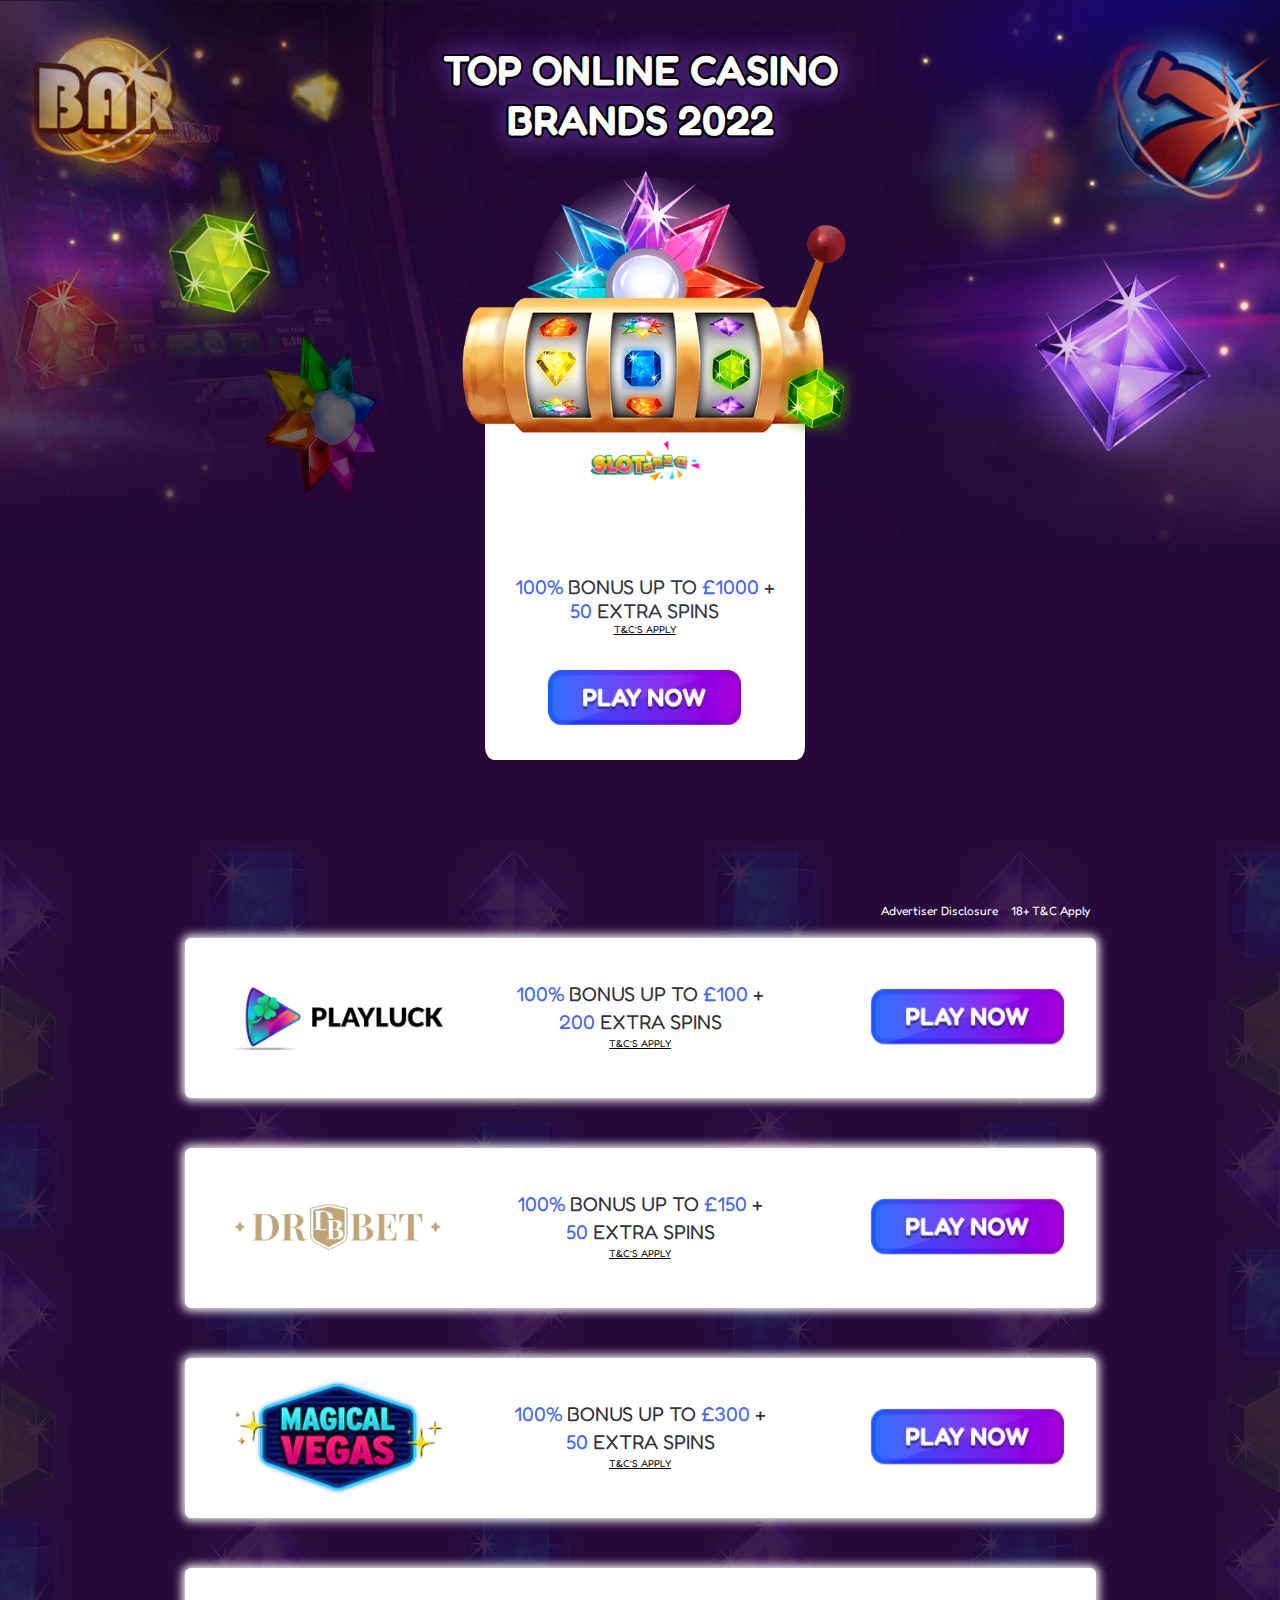
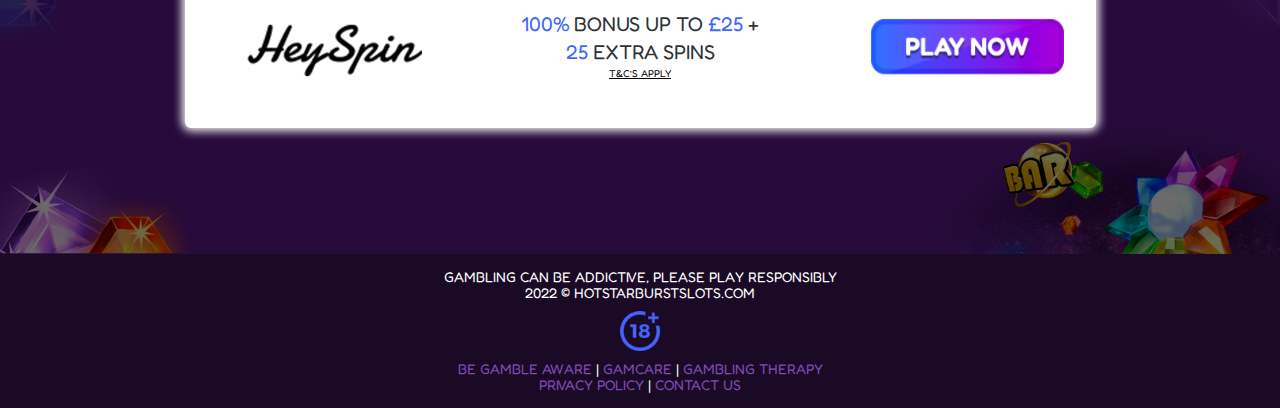
==== commit d80b00bd: "update" ====
--- a/index.html
+++ b/index.html
@@ -12,7 +12,7 @@
         <link
         rel="stylesheet"
         href="https://cdnjs.cloudflare.com/ajax/libs/modern-normalize/1.1.0/modern-normalize.min.css"/>
-    <link rel="stylesheet" href="./css/main.min.css" />
+    <link rel="stylesheet" href="./css/main.min.css?ver=2" />
 </head>
 
 <body>
@@ -30,8 +30,8 @@
 
             <div class="hero__box">
                 <div class="hero__slots">
-                <img srcset="./images/MR-Logo.png 1x, ./images/MR-Logo.png 2x" 
-                src="./images/MR-Logo.png"  
+                <img srcset="./images/Logo.png 1x, ./images/Logo.png 2x" 
+                src="./images/Logo.png"  
                 alt="logo" 
                 class="hero__logo">
                 </div>
@@ -39,13 +39,18 @@
                 <div class="hero__items">
                     <ul>
                         <li class="hero__item">
-                            <p class="title__hero"><span class="accent-color">100%</span> bonus up to <span class="accent-color">900 DKK</span> +<br><span class="accent-color">200</span> extra spins
-                        <li class="hero__item-margin" style="margin-bottom: 45px;">
-                            <a href="https://www.magicred.com/" class="hvr-grow" target="_blank">
-                            <img srcset="./images/button.png 1x, ./images/button.png 2x" 
-                src="./images/Logo.png" 
-                alt="logo" 
-                class="hero__logo9">
+                            <p class="title__hero"><span class="accent-color">100%</span> bonus up to <span class="accent-color">£1000</span> +<br><span class="accent-color">50</span> extra spins
+                        <a target="_blank" class="tc-tooltip desktop-tooltip" href="https://adv2click.com/TRvQXKtR?utm_term=&external_id=&utm_campaign=&utm_match=&gclid=&accid=">T&C’s apply</a>
+                            <span target="_balnk" class="tc-tooltip mobile-tooltip tc-tooltip-1">T&C’s apply</span>
+                            <span class="tooltip-content tooltip-content-1">New players only, £10 min fund, £1,000 max bonus, max bonus conversion equal to lifetime deposits (up to £250), 65x wagering requirements and full T&Cs apply here
+                            </span>
+                                <li class="hero__item-margin" style="margin-bottom: 45px;">
+                            <a href="https://adv2click.com/TRvQXKtR?utm_term=&external_id=&utm_campaign=&utm_match=&gclid=&accid=" 
+                            class="hvr-grow" target="_blank">
+                            <img srcset="./images/button.png 1x, ./images/button.png 2x" 
+                src="./images/Logo.png" 
+                alt="logo" 
+                class="hero__logo9" style="margin-bottom: -10px;">
                 </a>                
                     </ul>
                 </div>
@@ -56,6 +61,10 @@
       <section class="raiting section">
             <div class="container">
         <h2 hidden>Rating</h2>
+        <div class="raiting__tc-links" > 
+          <a href="#raiting" style="margin: 0 10px 0 0" data-modal-open3>Advertiser Disclosure</a>
+          <a href="#raiting" data-modal-open2>18+ T&C Apply</a>
+        </div> 
 
 <!-- START OF THE BRANDS LIST-->        
             <ul class="raiting__list">
@@ -64,14 +73,21 @@
           <li>
               <div class="raiting__box">
                 <div class="raiting__box-1">
-           <img srcset="./images/888-Casino.webp 1x, ./images/888-Casino.webp 2x" 
-            src="./images/888-Casino.webp" 
+           <img srcset="./images/logoG.png 1x, ./images/logoG.png 2x" 
+            src="./images/logoG.png" 
             alt="Logo1" 
-            class="icon__raiting">
+            class="icon__raiting" style="padding: 5px;">
                 </div>
                 <div class="raiting__content">
-                <p class="title__hero"><span class="accent-color">100%</span> bonus up to <span class="accent-color">900 DKK</span> +<br><span class="accent-color">200</span> extra spins</p>
-                <a href="https://www.888casino.com/" class="hvr-grow margin" target="_blank">
+                <p class="title__hero-margin"><span class="accent-color">100%</span>  bonus up to <span class="accent-color">£100</span>
+                    +<br><span class="accent-color">200</span> extra spins
+                    <a target="_blank" class="tc-tooltip desktop-tooltip" 
+                    href="https://adv2click.com/cbZzXRKP?utm_term=&external_id=&utm_campaign=&utm_match=&gclid=&accid=">T&C’s apply</a>
+                            <span target="_balnk" class="tc-tooltip mobile-tooltip tc-tooltip-1">T&C’s apply</span>
+                            <span class="tooltip-content tooltip-content-1">18+. Min. deposit: £20. New Players Only. Offer valid for 24 hours. Spins expire after 24 hours. Welcome package split over 4 deposits. Wagering requirement: 35 x Bonus Amount. Terms and Conditions Apply. Gambling can be addictive please play responsibly. 
+                            </span>
+                    </p>
+                <a href="https://adv2click.com/cbZzXRKP?utm_term=&external_id=&utm_campaign=&utm_match=&gclid=&accid=" class="hvr-grow margin" target="_blank">
                             <img srcset="./images/button.png 1x, ./images/button.png 2x" 
                 src="./images/Logo.png" 
                 alt="logo" 
@@ -86,15 +102,22 @@
     <li>
         <div class="raiting__box">
             <div class="raiting__box-1">
-                <img srcset="./images/luckland.png 1x, ./images/luckland.png 2x" 
-                src="./images/luckland.png" alt="Logo2"
-                    class="icon__raiting">
+                <img srcset="./images/logoCL.png 1x, ./images/logoCL.png 2x" 
+                src="./images/logoCL.png" alt="Logo3"
+                    class="icon__raiting" style="padding: 5px;">
             </div>
     
             <div class="raiting__content">
-                <p class="title__hero-margin"><span class="accent-color">100%</span>  bonus up to <span class="accent-color">900 DKK</span>
-                    +<br><span class="accent-color">200</span> extra spins</p>
-                <a href="https://www.luckland.com/" class="hvr-grow margin" target="_blank">
+               <p class="title__hero-margin"><span class="accent-color">100%</span>  bonus up to <span class="accent-color">£150</span>
+                    +<br><span class="accent-color">50</span> extra spins
+                <a target="_blank" class="tc-tooltip desktop-tooltip" 
+                    href="https://adv2click.com/tWzjcQWV?utm_term=&external_id=&utm_campaign=&utm_match=&gclid=&accid=">T&C’s apply</a>
+                            <span target="_balnk" class="tc-tooltip mobile-tooltip tc-tooltip-1">T&C’s apply</span>
+                            <span class="tooltip-content tooltip-content-1">18+. Min. deposit: £20. 
+                                New Players Only. Offer valid for 24 hours. Spins expire after 24 hours. Welcome package split over 4 deposits. 
+                                Wagering requirement: 35 x Bonus Amount. Terms and Conditions Apply. 
+                                Gambling can be addictive please play responsibly.</span></p>
+                <a href="https://adv2click.com/tWzjcQWV?utm_term=&external_id=&utm_campaign=&utm_match=&gclid=&accid=" class="hvr-grow margin" target="_blank">
                             <img srcset="./images/button.png 1x, ./images/button.png 2x" 
                 src="./images/Logo.png" 
                 alt="logo" 
@@ -109,15 +132,21 @@
     <li>
         <div class="raiting__box">
             <div class="raiting__box-1">
-                <img srcset="./images/mr-green.png 1x, ./images/mr-green.png 2x" 
-                src="./images/mr-green.png" alt="Logo1"
-                    class="icon__raiting">
+                <img srcset="./images/magical-vegas.png 1x, ./images/magical-vegas.png 2x" 
+                src="./images/lmagical-vegas.png" alt="Logo4"
+                    class="icon__raiting" style="padding: 5px;">
             </div>
     
             <div class="raiting__content">
-                <p class="title__hero-margin"><span class="accent-color">100%</span>  bonus up to <span class="accent-color">900 DKK</span>
-                    +<br><span class="accent-color">200</span> extra spins</p>
-                <a href="https://www.mrgreen.com/" class="hvr-grow margin" target="_blank">
+                <p class="title__hero-margin"><span class="accent-color">100%</span>  bonus up to <span class="accent-color">£300</span>
+                    +<br><span class="accent-color">50</span> extra spins
+                <a target="_blank" class="tc-tooltip desktop-tooltip" 
+                    href="https://adv2click.com/cXYs7xL2?utm_term=&external_id=&utm_campaign=&utm_match=&gclid=&accid=">T&C’s apply</a>
+                            <span target="_balnk" class="tc-tooltip mobile-tooltip tc-tooltip-1">T&C’s apply</span>
+                            <span class="tooltip-content tooltip-content-1">18+. Minimum deposit £20. Wagering requirement apply 35x. 
+                                Offer valid for 24 hours. New players only, Terms and Conditions apply
+                  </span></p>
+                <a href="https://adv2click.com/cXYs7xL2?utm_term=&external_id=&utm_campaign=&utm_match=&gclid=&accid=" class="hvr-grow margin" target="_blank">
                             <img srcset="./images/button.png 1x, ./images/button.png 2x" 
                 src="./images/Logo.png" 
                 alt="logo" 
@@ -132,14 +161,20 @@
     <li>
         <div class="raiting__box">
             <div class="raiting__box-1">
-                <img srcset="./images/NordicBet.png 1x, ./images/NordicBet.png 2x" 
-                src="./images/NordicBet.png" alt="Logo5"
-                    class="icon__raiting">
+                <img srcset="./images/logoH.png 1x, ./images/logoH.png 2x" 
+                src="./images/logoH.png" alt="Logo5"
+                    class="icon__raiting" style="padding: 5px;">
             </div>
             <div class="raiting__content">
-                 <p class="title__hero-margin"><span class="accent-color">100%</span>  bonus up to <span class="accent-color">900 DKK</span>
-                    +<br><span class="accent-color">200</span> extra spins</p>
-                <a href="https://www.nordicbet.com/en/casino" class="hvr-grow margin" target="_blank">
+                 <p class="title__hero-margin"><span class="accent-color">100%</span>  bonus up to <span class="accent-color">£25</span>
+                    +<br><span class="accent-color">25</span> extra spins
+                <a target="_blank" class="tc-tooltip desktop-tooltip" 
+                    href="https://adv2click.com/LNDbXsbN?utm_term=&external_id=&utm_campaign=&utm_match=&gclid=&accid=">T&C’s apply</a>
+                            <span target="_balnk" class="tc-tooltip mobile-tooltip tc-tooltip-1">T&C’s apply</span>
+                            <span class="tooltip-content tooltip-content-1">18+. Minimum deposit £20. Wagering requirement apply 35x. 
+                                Offer valid for 24 hours. New players only, Terms and Conditions apply
+                  </span></p>
+                <a href="https://adv2click.com/LNDbXsbN?utm_term=&external_id=&utm_campaign=&utm_match=&gclid=&accid=" class="hvr-grow margin" target="_blank">
                             <img srcset="./images/button.png 1x, ./images/button.png 2x" 
                 src="./images/Logo.png" 
                 alt="logo" 
@@ -154,33 +189,131 @@
     </section>
 
 <footer class="footer">
-    <div class="footer__container">
-        <div class="footer-tablet">
-
-        <div class="footer__content">
-            <img srcset="./images/Age.png 1x, ./images/Age.png 2x" 
-            src="./images/Age.png" 
-            alt="Age" 
-            class="icon__footer-age">
-
-            <div class="footer__text">
-            <p class="footer__texts">Gambling Can Be Addictive, Please Play Responsibly</p>
-            <a class="" 
-            href="https://www.stopspillet.dk/"
-            target="_blank" 
-            lang="en"><span class="footer--accent">STOPSPILLET</span></a>
-            </div>
-        </div>
-    
-        <div class="footer__thumb">
-            <p class="footer__thumb--mail">2022 © hotstarburstslots.com</p>
-            <a class="" href="#footer" lang="en" data-modal-open5>
-            <span class="footer__thumb--contact">contact us</span>
-        </div>
-        </div>
-        </div>
-    </div>
-</footer>
+            <div class="footer__container">
+                <div class="footer-tablet">
+                    <div class="footer__content text-uppercase">
+                        <div>Gambling Can Be Addictive, Please Play Responsibly</div>
+                        <div>2022 © Hotstarburstslots.com</div>
+                        <img srcset="./images/Age.png 1x, ./images/Age.png 2x" src="./images/Age.png" alt="Age"
+                            class="icon__footer-age">
+
+                    <div id="footer">
+                        <a href="https://www.begambleaware.org/">BE GAMBLE AWARE</a>
+                        |
+                        <a href="https://www.gamcare.org.uk/">Gamcare</a>
+                        |
+                        <a href="https://www.gamblingtherapy.org/en">Gambling Therapy</a>
+                    </div>
+                    <noindex>
+                        <a href="#footer" data-modal-open4>Privacy Policy</a>
+                    </noindex>
+                        |
+                        <a href="#footer" data-modal-open5>CONTACT US</a>
+            </div>
+            </div>
+            </div>
+        </footer>
+
+        
+<div class="modal__backdrop is-hidden" data-modal>
+            <div class="modal" data-form-modal>
+                <!-- <button type="button" class="button__modal" data-modal-close data-modal-close2> 
+                </button> -->
+                <span class="modal__hero-text">
+                    New players only, £10 min fund, £1,000 max bonus, max bonus conversion equal to lifetime deposits (up to £250), 65x wagering requirements and full T&Cs apply here
+                    <a href="https://adv2click.com/TRvQXKtR?utm_term=&external_id=&utm_campaign=&utm_match=&gclid=&accid=" 
+                            class="hvr-grow" target="_blank" style="margin-top: 10px;margin-bottom: 10px;">
+                            <img srcset="./images/button.png 1x, ./images/button.png 2x" 
+                src="./images/Logo.png" 
+                alt="logo" 
+                class="hero__logo9">
+                </a> 
+                    <span class="modal__close" data-modal-close >Close window</span>
+                </span>
+            </div>
+        </div>
+
+<div class="modal__backdrop2 is-hidden2" data-modal2>
+            <div class="modal2" data-form-modal2>
+                <span class="modal__hero-text">
+                    On hotstarburstslots.com we list bonuses and promotions of different online casino sites. 
+                    Each of these offers has specific Terms and Conditions. 
+                    Relevant details you can find on the casino websites that we direct you to when you click on the link. 
+                    We strongly recommend all users check these terms and conditions prior to depositing.
+                    <span class="modal__close2" data-modal-close2>Close window</span>
+                </span> 
+            </div>
+        </div>  
+        
+        
+        <div class="modal__backdrop3 is-hidden3" data-modal3>
+            <div class="modal3" data-form-modal3>
+                <span class="modal__hero-text">
+                    hotstarburstslots.com is an autonomous online asset that compares limited-time offers of diverse casino locales to assist guests to discover the one that suits them best. 
+                    We get certain recompense from the displayed brands. The order in which they show up on the site might depend on the compensation.
+                    These situation choices are too affected by our own conclusion, user experience, survey discoveries, conversion rate, and other factors. We do our best in order to supply the most significant information, 
+                    in any case, our site can not and does not offer information approximately all competing offers accessible on the market.
+                    <span class="modal__close3" data-modal-close3>Close window</span>
+                </span> 
+            </div>
+        </div>  
+
+        <div class="modal__backdrop4 is-hidden4" data-modal4>
+            <div class="modal4" data-form-modal4>
+                
+                <button type="button" class="button__modal4" data-modal-close4> 
+                    <svg class="icon__close4">
+                        <use href="./images/icons.svg#icon-close"></use>
+                    </svg>
+                </button>
+
+                <div style="padding: 10px;">
+                <span class="modal__hero-text">
+                    <p class="modal__p">This privacy policy aimed to explain how jamminjarslot.com (“we”, “our” or “us”) 
+                        uses and protects any data that visitors (“you”, “your”) provide us when you use our website. </p>
+                        <p class="modal__p">
+                            We may gather personal identification information from visitors of our website in the following cases:
+                        </p>
+                        <ul class="modal__ul">
+                            <li style="display: list-item;
+                            text-align: -webkit-match-parent; list-style: disc;">when you access our website, we may collect IP address and Location data;</li>
+                            <li style="display: list-item;
+                            text-align: -webkit-match-parent; list-style: disc;">when a visitor contacts us and provides personal 
+                                information such as email address or name; then we will only use this data to send you a reply.</li>
+                        </ul>
+                        <h3>Cookies</h3>
+                        <p class="modal__p">We use “cookies” on this site. A cookie is a small text file which our website sends to your hard drive 
+                            to help us keep track of your movements within the site and carry out research to improve our marketing content, 
+                            products and services. Usage of a cookie does not concern any personal information of yours.</p>
+                            <p class="modal__p">
+                                We use Google Analytics on our website, which in its turn uses cookies to track your behavior on our site & your preferences. 
+                                This data then used by us to compile statistical marketing reports via Google Analytics. 
+                                We never share any data with third parties, however we are in no control of processing of such data by Google. 
+                            </p>
+                            <p class="modal__p">
+                                The settings of cookies can be changed in your browser should you wish to accept or reject all cookies when you visit websites.
+                            </p>
+                            <p class="modal__p">megajokercasino.com contains links to other websites. 
+                                When you use these links to leave our site, please be advised that we do not have any control over other websites. 
+                                Therefore, we cannot be responsible for the protection and privacy 
+                                of any information which you provide when visiting such sites and such sites are not governed by this privacy statement.</p>
+                                <p class="modal__p">
+                                    We may update this policy from time to time. The updated version will be placed on this page.
+                                </p>
+                                <p class="modal__p">
+                                    This site is not intended for use by anyone under the age of 18.
+                                </p>
+                                <p class="modal__p">
+                                    If you have any questions regarding this Privacy Policy, feel free to reach us
+                                </p>
+                    <!-- <span class="modal__close4" data-modal-close4>Close window</span> -->
+                </span>
+            </div>
+
+            </div>
+        </div>  
+
+
 
 <div class="modal__backdrop5 is-hidden5" data-modal5>
             <div class="modal5" data-form-modal5>
@@ -224,7 +357,7 @@
        
 
 
-<script src="./js/modal.js"></script>
+<script src="./js/modal.js?ver=2"></script>
 
 </body>
 </html>--- a/css/main.min.css
+++ b/css/main.min.css
@@ -1,2 +1,204 @@
-/*! modern-normalize v1.1.0 | MIT License | https://github.com/sindresorhus/modern-normalize */*,::before,::after{box-sizing:border-box}html{line-height:1.15;-webkit-text-size-adjust:100%;-moz-tab-size:4;tab-size:4}body{margin:0;font-family:system-ui,-apple-system,"Segoe UI",Roboto,Helvetica,Arial,sans-serif,"Apple Color Emoji","Segoe UI Emoji"}hr{height:0;color:inherit}abbr[title]{text-decoration:underline dotted}b,strong{font-weight:bolder}code,kbd,samp,pre{font-family:ui-monospace, SFMono-Regular, Consolas, 'Liberation Mono', Menlo, monospace;font-size:1em}small{font-size:80%}sub,sup{font-size:75%;line-height:0;position:relative;vertical-align:baseline}sub{bottom:-0.25em}sup{top:-0.5em}table{text-indent:0;border-color:inherit}button,input,optgroup,select,textarea{font-family:inherit;font-size:100%;line-height:1.15;margin:0}button,select{text-transform:none}button,[type='button'],[type='reset'],[type='submit']{-webkit-appearance:button}::-moz-focus-inner{border-style:none;padding:0}:-moz-focusring{outline:1px dotted ButtonText}:-moz-ui-invalid{box-shadow:none}legend{padding:0}progress{vertical-align:baseline}::-webkit-inner-spin-button,::-webkit-outer-spin-button{height:auto}[type='search']{-webkit-appearance:textfield;outline-offset:-2px}::-webkit-search-decoration{-webkit-appearance:none}::-webkit-file-upload-button{-webkit-appearance:button;font:inherit}summary{display:list-item}:root{--current-font: Fredoka One, sans-serif;--main-title-color: #ffffff;--second-title-color: #212121;--first-text-color: #757575;--second-text-color: rgba(255, 255, 255, 0.6);--third-text-color: #000000;--accent-color: #2196f3;--btn-accent-color: #188ce8;--main-site-section: #2f303a;--thumb-background-color: #f5f4fa;--line-color: #ececec;--border-color: #eeeeee;--current-placeholder-color: rgba(117, 117, 117, 0.5);--social-background-color: rgba(255, 255, 255, 0.1);--social-link-color: #AFB1B8;--overlay-color: rgba(0, 0, 0, 0.2);--duration: 250ms;--function: cubic-bezier(0.4, 0, 0.2, 1);--about-text-bgc: rgba(47, 48, 58, 0.8);--overlay-card-color: rgba(33, 150, 243, 0.9)}p,h1,h2,h3,h4,h5,h6{margin:0}ul{padding:0}li{list-style:none}.lists{list-style:none;list-style-type:none}img{display:block;height:auto}::-webkit-scrollbar{width:0}body{font-family:Fredoka One,sans-serif;color:#270a3a;background-color:#fff}body{font-family:Fredoka One,sans-serif;color:#270a3a;background-color:#270a3a}.container{min-width:200px;margin:0 auto}.hero .container{max-width:360px;padding:0;text-align:center}@media screen and (min-width: 1200px){.hero .container{max-width:696px}}@media screen and (min-width: 480px){.container{width:390px}}@media screen and (min-width: 768px){.container{width:768px}}@media screen and (min-width: 1200px){.container{width:1200px}}.section{padding:60px 0}.section.hero{padding:0}.button__hero{border:none;cursor:pointer;border-radius:12px;background-image:linear-gradient(to right, #1f59ff 10%, #9500d0 51%, #1f59ff 100%);background-size:200% auto;font-size:23px;font-family:Fredoka One;color:#fff;text-transform:uppercase;line-height:1.2;text-align:center;text-shadow:0px 3px 0.99px rgba(0,0,0,0.49);transition:color .3s ease, background-color .3s ease, border-color .3s ease;width:210px;height:60px;margin-bottom:20px;box-shadow:0 1rem 1.25rem 0 rgba(0,0,0,0.5),0 -0.25rem 1rem #ae02e4 inset,0 0.75rem 0.5rem rgba(31,36,31,0.4) inset,0 0.25rem 0.6rem 0 #573fea inset}@media screen and (min-width: 1200px){.button__hero{border:none;cursor:pointer;border-radius:20px;font-size:26.285px;font-family:Fredoka One;color:#fff;text-transform:uppercase;line-height:1.2;text-align:center;text-shadow:0px 3px 0.99px rgba(0,0,0,0.49);transition:color .3s ease, background-color .3s ease, border-color .3s ease;width:240px;height:60px;border-radius:20px}}@media screen and (min-width: 1900px){.button__hero{border:none;cursor:pointer;border-radius:20px;background-color:#78be20;box-shadow:0px 5px 0px 0px rgba(0,0,0,0.1);font-size:26.285px;font-family:Fredoka One;color:#fff;text-transform:uppercase;line-height:1.2;text-align:center;text-shadow:0px 3px 0.99px rgba(0,0,0,0.49);width:266px;height:60px;border-color:#6d8c18;border-radius:20px;box-shadow:0 1rem 1.25rem 0 rgba(0,0,0,0.5),0 -0.25rem 1.5rem #325d30 inset,0 0.75rem 0.5rem rgba(114,133,114,0.4) inset,0 0.25rem 0.5rem 0 #53f35b inset}}.button__hero:hover{transform:perspective(1px) translateZ(0)}.button__hero:focus{color:#fff}.hvr-grow{display:inline-block;vertical-align:middle;transform:translateZ(0);backface-visibility:hidden;-moz-osx-font-smoothing:grayscale;transition-duration:0.3s;transition-property:transform}.hvr-grow:hover,.hvr-grow:focus,.hvr-grow:active{transform:scale(1.1)}.btn-grad{background-image:linear-gradient(to right, #360033 0%, #0b8793 51%, #360033 100%);margin:10px;padding:15px 45px;text-align:center;text-transform:uppercase;transition:0.5s;background-size:200% auto;color:white;box-shadow:0 0 20px #eee;border-radius:10px;display:block}.btn-grad:hover{background-position:right center;color:#fff;text-decoration:none}.button__modal5{display:flex;justify-content:center;align-items:center;position:absolute;top:11px;right:11px;min-height:30px;min-width:30px;padding:0;background-color:#fff;color:#000;border-radius:50%;border:1px solid rgba(0,0,0,0.1);cursor:pointer;transition-property:color;transition-duration:250ms;transition-timing-function:cubic-bezier(0.4, 0, 0.2, 1)}.button__modal5:focus,.button__modal5:hover{color:brown}.icon__raiting{width:150px;margin:0px auto}.icon__footer-age{width:55px;height:55px;margin:0px auto}@media screen and (min-width: 768px){.icon__footer-age{width:55px;height:55px;margin-right:20px;padding:0px}}@media screen and (min-width: 1200px){.icon__footer-age{width:55px;height:55px;margin-right:20px;padding:0px}}@media screen and (min-width: 1900px){.icon__footer-age{width:55px;height:55px;margin-right:20px;padding:0px}}.modal__input:focus+.icon__modal-img{fill:var(--accent-color)}.icon__modal-img{width:18px;height:18px;background-color:transparent;position:absolute;top:0;left:0;transform:translate(12px, 28px);color:#000000;transition-property:fill;transition-duration:250ms;transition-timing-function:cubic-bezier(0.4, 0, 0.2, 1)}.icon__check{width:16px;height:15px;fill:currentColor}.icon__client{width:106px;height:60px;fill:currentColor}.icon__mob-menu{width:40px;height:40px;fill:currentColor;transition:color 250ms cubic-bezier(0.4, 0, 0.2, 1)}.icon__mail{width:14px;height:10px}@media screen and (min-width: 1200px){.icon__mail{width:16px;height:12px}}.icon__tel{width:10px;height:14px}@media screen and (min-width: 1200px){.icon__tel{width:10px;height:16px}}.icon__menu-close{width:40px;height:40px;fill:currentColor;transition:color 250ms cubic-bezier(0.4, 0, 0.2, 1)}.icon__close5{fill:currentColor;width:18px;height:18px}.modal__backdrop{position:fixed;top:0;left:0;z-index:101;height:100%;width:100%;background-color:rgba(0,0,0,0.62);opacity:1;visibility:visible;transition-property:opacity, visibility;transition-duration:250ms;transition-timing-function:cubic-bezier(0.4, 0, 0.2, 1)}.modal__backdrop.is-hidden{visibility:hidden;opacity:0;pointer-events:none}.modal__backdrop.is-hidden>.modal{opacity:0;transform:translate(-50%, -50%) scale(2.9)}.modal{position:absolute;top:50%;left:50%;text-align:center;transform:translate(-50%, -50%) scale(1);width:90%;height:auto;padding:15px 15px 0px 15px;background-color:var(--main-title-color);opacity:1;border-radius:6px;-webkit-box-shadow:0px 1px 3px rgba(0,0,0,0.12),0px 1px 1px rgba(0,0,0,0.14),0px 2px 1px rgba(0,0,0,0.2);box-shadow:0px 1px 3px rgba(0,0,0,0.12),0px 1px 1px rgba(0,0,0,0.14),0px 2px 1px rgba(0,0,0,0.2);transition-property:opacity, transform;transition-duration:var(--duration);transition-timing-function:var(--function)}@media screen and (min-width: 480px){.modal{width:354px}}@media screen and (min-width: 1200px){.modal{width:528px}}.modal__heading{margin-top:0;margin-top:5px;margin-bottom:10px;font-weight:400;font-size:12px;line-height:1.5;text-align:center;letter-spacing:0.03em;color:white}.modal__heading2{display:flex;justify-content:center;margin-top:0;margin-top:5px;margin-bottom:10px;font-weight:400;font-size:12px;line-height:1.5;text-align:center;letter-spacing:0.03em;color:black}.modal__form{position:relative;display:block;text-align:left;margin-bottom:10px;color:#212121}.modal__thumb{display:flex;align-items:center;-webkit-box-align:center;justify-content:center;margin-bottom:10px;text-align:center;cursor:pointer}.modal__thumb:last-of-type{display:flex;align-items:center;-webkit-box-align:center;justify-content:center;margin-bottom:20px;text-align:center;cursor:pointer}.modal__thumb:last-of-type:hover>.modal-check{border:2px solid #2196f3}.modal__thumb:last-of-type:hover>.modal__check,.modal__thumb:last-of-type:focus-within>.modal__check{border:2px solid #2196f3}.modal__checkbox-input:checked+.modal-check{border:2px solid transparent;background-color:#2196f3}.modal__label{display:block;margin-bottom:4px;font-size:12px;line-height:1.17;letter-spacing:0.01em;color:#000000}.modal__input5{display:block;width:100%;height:40px;border:1px solid rgba(33,33,33,0.2);border-radius:4px;padding-left:42px;transition-property:border;transition-duration:250ms;transition-timing-function:cubic-bezier(0.4, 0, 0.2, 1)}.modal__input5:focus{border-color:#2196f3}.modal__input5::placeholder{color:#2d2d2d}.modal__input5:focus+.icon__modal-img{fill:var(--accent-color)}.modal__thumb-textarea{margin-bottom:10px}@media screen and (min-width: 480px){.modal__thumb-textarea{margin-bottom:20px}}.modal__area{display:block;width:100%;height:120px;resize:none;margin:0;padding:12px 16px;font-size:12px;line-height:1.17;letter-spacing:0.01em;color:#9927b5;border:1px solid rgba(33,33,33,0.2);box-sizing:border-box;border-radius:4px;transition-property:border-color;transition-duration:250ms;transition-timing-function:cubic-bezier(0.4, 0, 0.2, 1)}.modal__area:focus{border-color:#2196f3}.modal__area::placeholder{color:rgba(170,169,169,0.987);font-weight:200}.modal__checkbox{text-align:center}.modal-check{margin-right:7px;border:2px solid #212121;border-radius:4px;background-color:#fff;transition-property:background-color, border;transition-timing-function:cubic-bezier(0.4, 0, 0.2, 1)}.modal__policy{font-size:7px;line-height:1.5;letter-spacing:0.03em;color:var(--first-text-color);display:flex;justify-content:center;align-items:center;margin-bottom:15px}@media screen and (min-width: 480px){.modal__policy{font-size:12px;line-height:1.71;padding-bottom:30px}}@media screen and (min-width: 1200px){.modal__policy{font-size:14px}}.modal__check span:hover,.modal__checkbox-input:focus+.modal__policy span{border:2px solid #000000}.modal__checkbox-input:checked+.modal__policy span{background-color:var(--accent-color);border:0}.modal__checkbox-input:checked+.modal__policy .icon-check{fill:var(--main-title-color)}.modal__link{color:var(--accent-color);text-decoration-skip-ink:none}.modal-button{text-align:center}.modal-button__btn{display:flex;margin-right:auto;margin-left:auto;margin-top:50px;align-items:center;justify-content:center;padding:10px 29px;height:50px;color:#fff;background-color:#9927B5;font-weight:200;line-height:1.87;letter-spacing:0.06em;box-shadow:0px 4px 4px rgba(0,0,0,0.15);border:0;border-radius:50px;color:#fff;cursor:pointer}@media screen and (min-width: 1200px){.modal-button__btn{-ms-flex-item-align:end;align-self:flex-end}}.modal__hero-text{padding:10px;color:#000;font-size:12px;width:100%}.modal__link-btn{display:block;margin:5px}.modal__close{margin-bottom:5px;text-transform:uppercase;color:brown}.modal__backdrop2{position:fixed;top:0;left:0;z-index:101;height:100%;width:100%;background-color:rgba(0,0,0,0.62);opacity:1;visibility:visible;transition-property:opacity, visibility;transition-duration:250ms;transition-timing-function:cubic-bezier(0.4, 0, 0.2, 1)}.modal__backdrop2.is-hidden2{visibility:hidden;opacity:0;pointer-events:none}.modal__backdrop2.is-hidden2>.modal2{opacity:0;transform:translate(-50%, -50%) scale(2.9)}.modal2{position:absolute;top:50%;left:50%;text-align:center;transform:translate(-50%, -50%) scale(1);width:90%;height:auto;padding:15px 15px 0px 15px;background-color:var(--main-title-color);opacity:1;border-radius:6px;-webkit-box-shadow:0px 1px 3px rgba(0,0,0,0.12),0px 1px 1px rgba(0,0,0,0.14),0px 2px 1px rgba(0,0,0,0.2);box-shadow:0px 1px 3px rgba(0,0,0,0.12),0px 1px 1px rgba(0,0,0,0.14),0px 2px 1px rgba(0,0,0,0.2);transition-property:opacity, transform;transition-duration:var(--duration);transition-timing-function:var(--function)}@media screen and (min-width: 480px){.modal2{width:354px}}@media screen and (min-width: 1200px){.modal2{width:528px}}.modal__close2{margin-bottom:14px;text-transform:uppercase;display:inline-block;color:brown;margin-top:11px}.modal__backdrop3{position:fixed;top:0;left:0;z-index:101;height:100%;width:100%;background-color:rgba(0,0,0,0.62);opacity:1;visibility:visible;transition-property:opacity, visibility;transition-duration:250ms;transition-timing-function:cubic-bezier(0.4, 0, 0.2, 1)}.modal__backdrop3.is-hidden3{visibility:hidden;opacity:0;pointer-events:none}.modal__backdrop3.is-hidden3>.modal3{opacity:0;transform:translate(-50%, -50%) scale(2.9)}.modal3{position:absolute;top:50%;left:50%;text-align:center;transform:translate(-50%, -50%) scale(1);width:90%;height:auto;padding:15px 15px 0px 15px;background-color:var(--main-title-color);opacity:1;border-radius:6px;-webkit-box-shadow:0px 1px 3px rgba(0,0,0,0.12),0px 1px 1px rgba(0,0,0,0.14),0px 2px 1px rgba(0,0,0,0.2);box-shadow:0px 1px 3px rgba(0,0,0,0.12),0px 1px 1px rgba(0,0,0,0.14),0px 2px 1px rgba(0,0,0,0.2);transition-property:opacity, transform;transition-duration:var(--duration);transition-timing-function:var(--function)}@media screen and (min-width: 480px){.modal3{width:354px}}@media screen and (min-width: 1200px){.modal3{width:528px}}.modal__close3{margin-bottom:10px;text-transform:uppercase;display:block;color:brown;margin-top:20px}.modal__backdrop4{position:fixed;top:0;left:0;z-index:101;height:100%;width:100%;background-color:rgba(0,0,0,0.62);opacity:1;visibility:visible;transition-property:opacity, visibility;transition-duration:250ms;transition-timing-function:cubic-bezier(0.4, 0, 0.2, 1)}.modal__backdrop4.is-hidden4{visibility:hidden;opacity:0;pointer-events:none}.modal__backdrop4.is-hidden4>.modal4{opacity:0;transform:translate(-50%, -50%) scale(2.9)}.modal4{position:absolute;top:50%;left:50%;text-align:center;transform:translate(-50%, -50%) scale(1);width:90%;height:auto;padding:15px 15px 0px 15px;background-color:var(--main-title-color);opacity:1;border-radius:6px;-webkit-box-shadow:0px 1px 3px rgba(0,0,0,0.12),0px 1px 1px rgba(0,0,0,0.14),0px 2px 1px rgba(0,0,0,0.2);box-shadow:0px 1px 3px rgba(0,0,0,0.12),0px 1px 1px rgba(0,0,0,0.14),0px 2px 1px rgba(0,0,0,0.2);transition-property:opacity, transform;transition-duration:var(--duration);transition-timing-function:var(--function)}@media screen and (min-width: 480px){.modal4{width:354px}}@media screen and (min-width: 1200px){.modal4{width:528px}}.modal__close4{margin-bottom:10px;text-transform:uppercase;display:block;color:brown;margin-top:20px}.modal__p{display:block;margin-block-start:1em;margin-block-end:1em;margin-inline-start:0px;margin-inline-end:0px}.modal__ul{display:block;list-style-type:disc;margin-block-start:1em;margin-block-end:1em;margin-inline-start:0px;margin-inline-end:0px;padding-inline-start:40px}.modal__backdrop5{position:fixed;top:0;left:0;z-index:101;height:100%;width:100%;background-color:rgba(0,0,0,0.62);opacity:1;visibility:visible;transition-property:opacity, visibility;transition-duration:250ms;transition-timing-function:cubic-bezier(0.4, 0, 0.2, 1)}.modal__backdrop5.is-hidden5{visibility:hidden;opacity:0;pointer-events:none}.modal__backdrop5.is-hidden5>.modal5{opacity:0;transform:translate(-50%, -50%) scale(2.9)}.modal5{position:absolute;top:50%;left:50%;text-align:center;transform:translate(-50%, -50%) scale(1);width:90%;height:auto;padding:40px;background-color:var(--main-title-color);opacity:1;border-radius:6px;-webkit-box-shadow:0px 1px 3px rgba(0,0,0,0.12),0px 1px 1px rgba(0,0,0,0.14),0px 2px 1px rgba(0,0,0,0.2);box-shadow:0px 1px 3px rgba(0,0,0,0.12),0px 1px 1px rgba(0,0,0,0.14),0px 2px 1px rgba(0,0,0,0.2);transition-property:opacity, transform;transition-duration:var(--duration);transition-timing-function:var(--function)}@media screen and (min-width: 480px){.modal5{width:354px}}@media screen and (min-width: 1200px){.modal5{width:528px}}.modal__close5{margin-bottom:10px;text-transform:uppercase;display:block;color:brown;margin-top:20px}.modal__heading5{margin-top:0;margin-bottom:12px;font-weight:500;font-size:18px;line-height:1.5;text-align:center;letter-spacing:.03em;color:#212121;padding:20px}.modal__form5{position:relative;display:block;text-align:left;margin-bottom:10px;color:#212121}.modal__thumb5{position:relative;display:block;text-align:left;margin-bottom:10px;color:#212121}.overlay__text{display:none;position:absolute;bottom:0;left:0;overflow:auto;background-color:rgba(255,255,255,0.9);color:#fff;padding:20px 24px;font-weight:400;font-size:14px;line-height:1.56em;letter-spacing:0.03em;transform:translatey(101%);transition-property:transform;transition-duration:250ms;transition-timing-function:cubic-bezier(0.4, 0, 0.2, 1)}.link__hero:hover .overlay__text{display:block}.herobox__aside{position:relative;overflow:hidden}.header{background-image:url(../images/Header.png);background-size:100% auto;background-repeat:no-repeat;height:887px;max-width:100vw}@media screen and (min-width: 480px){.header{max-width:100vw;background-size:100% auto;background-repeat:no-repeat}}@media screen and (min-width: 768px){.header{max-width:100vw}}@media screen and (min-width: 1200px){.header{max-width:100vw;max-width:1920px;min-height:850px;height:100%}}@media screen and (min-width: 1600px){.header{max-width:100vw}}.header__container{display:flex;justify-content:center;align-items:center}.header__title{margin-top:40px;font-size:28px;font-family:"Fredoka One";font-weight:600;color:#fff;text-transform:uppercase;line-height:1.2;text-align:center;text-shadow:#000 2px 0px 0px,#000 1.75517px 0.95885px 0px,#000 1.0806px 1.68294px 0px,#000 0.14147px 1.99499px 0px,#000 -0.83229px 1.81859px 0px,#000 -1.60229px 1.19694px 0px,#000 -1.97998px 0.28224px 0px,#000 -1.87291px -0.70157px 0px,#000 -1.30729px -1.5136px 0px,#000 -0.42159px -1.95506px 0px,#000 0.56732px -1.91785px 0px,#000 1.41734px -1.41108px 0px,#000 1.92034px -0.55883px 0px,0 0 10px #4c2781,0 0 20px #4c2284,0 0 30px #5b2e8d,0 0 40px #cdabe082}@media screen and (min-width: 768px){.header__title{margin-top:50px;font-size:35px}}@media screen and (min-width: 1200px){.header__title{margin-top:45px;font-size:42px;font-family:"Fredoka One";font-weight:600;color:#fff;text-transform:uppercase;line-height:1.2;text-align:center;text-shadow:#000 2px 0px 0px,#000 1.75517px 0.95885px 0px,#000 1.0806px 1.68294px 0px,#000 0.14147px 1.99499px 0px,#000 -0.83229px 1.81859px 0px,#000 -1.60229px 1.19694px 0px,#000 -1.97998px 0.28224px 0px,#000 -1.87291px -0.70157px 0px,#000 -1.30729px -1.5136px 0px,#000 -0.42159px -1.95506px 0px,#000 0.56732px -1.91785px 0px,#000 1.41734px -1.41108px 0px,#000 1.92034px -0.55883px 0px,0 0 10px #4c2781,0 0 20px #4c2284,0 0 30px #5b2e8d,0 0 40px #cdabe082}}@media screen and (min-width: 1600px){.header__title{font-size:42px;margin-top:73px}}.hero{display:flex;align-items:center;background:#270a3a;height:530px;margin:0 auto;background-repeat:no-repeat;background-size:cover}@media screen and (min-width: 768px){.hero{width:100%;max-width:100vw}}@media screen and (min-width: 1200px){.hero{max-width:100vw;display:flex;align-items:center;background:#270a3a;height:0px}}.hero__block{display:flex;position:relative;flex-direction:column;align-items:center}.hero__slotsstar{position:absolute;height:248px;width:387px;top:-972px;margin-left:33px}@media screen and (min-width: 768px){.hero__slotsstar{height:260px;width:358px;top:-970px;margin-left:30px}}@media screen and (min-width: 1200px){.hero__slotsstar{position:absolute;height:269px;width:396px;top:-680px;margin-left:39px}}@media screen and (min-width: 1600px){.hero__slotsstar{position:absolute;height:269px;width:396px;top:-625px;margin-left:39px}}.hero__slots{padding-top:20px;background-color:#fff;margin:0px auto;height:130px;border-radius:0 0 50% 50% / 0 0 30px 30px;width:319px;margin-bottom:30px}@media screen and (min-width: 768px){.hero__slots{padding-top:32px;background-color:#fff;margin:0px auto;height:145px;width:460px;border-radius:0 0 50% 50% / 0 0 30px 30px;width:295px}}@media screen and (min-width: 1200px){.hero__slots{padding-top:90px;background-color:#fff;margin:0px auto;height:215px;width:320px;border-radius:0 0 50% 50% / 0 0 30px 30px}}.hero__logo{display:block;margin:0 auto;width:150px}@media screen and (min-width: 1200px){.hero__logo{width:150px}}.hero__logo9{display:block;margin:0 auto;width:192px;height:55px}@media screen and (min-width: 1200px){.hero__logo9{width:193px;height:55px;margin-bottom:-3px}}.img-hover-zoom img{transition:transform .5s ease}.img-hover-zoom:hover img{filter:blur(0);transform:scale(1)}.hero__5stars{display:block;margin:0 auto;width:132px;height:42px}@media screen and (min-width: 1200px){.hero__5stars{display:block;margin:0 auto;width:132px;height:47px}}.title__hero{font-size:20px;font-family:Fredoka One;color:#313841;text-transform:uppercase;line-height:1.7;text-align:center;margin-bottom:30px}@media screen and (min-width: 1200px){.title__hero{font-size:20px;font-family:Fredoka One;text-transform:uppercase;line-height:1.2;text-align:center;margin-bottom:35px;margin-top:30px}}.accent-color{color:#4066ff}.hero__box{background-color:#fff;border-radius:0 0 3% 3%;margin-top:-760px;margin-left:3px}@media screen and (min-width: 1200px){.hero__box{margin-top:-520px;margin-left:9px}}@media screen and (min-width: 1600px){.hero__box{margin-top:-450px}}.hero__item{margin-bottom:5%}.margin{margin-right:0px}@media screen and (min-width: 1200px){.margin{margin-right:30px}}.raiting__list{list-style:none}@media screen and (min-width: 768px){.raiting__list{display:flex;flex-wrap:wrap;flex-direction:column}}@media screen and (min-width: 1200px){.raiting__list{display:flex;flex-wrap:wrap;flex-direction:column;align-content:space-around}}@media screen and (min-width: 1600px){.raiting__list{margin-bottom:-70px}}.raiting__box{border:2px solid #fff;background-color:#ffffff;border-radius:8px;max-width:1199px;height:380px;margin-bottom:50px;display:flex;justify-content:center;flex-direction:column;-webkit-box-shadow:0px 0px 10px 3px #F9F9F9;box-shadow:0px 0px 10px 3px #F9F9F9;align-items:center;width:375px}@media screen and (min-width: 768px){.raiting__box{border:2px solid #fff;border-radius:6px;max-width:1199px;height:205px;margin-bottom:50px;display:flex;flex-direction:row;-webkit-box-shadow:0px 0px 10px 3px #F9F9F9;box-shadow:0px 0px 10px 3px #F9F9F9;align-items:center;width:660px;margin-bottom:75px;margin:0 auto;margin-bottom:50px}}@media screen and (min-width: 1200px){.raiting__box{width:911px;flex-direction:row;height:160px}}.raiting{margin-top:-545px;background-repeat:repeat;background-size:cover;background-size:100% 100%;background-image:url(../images/Background-mob.png);background-position:center center;display:flex;align-items:center;justify-content:center}@media screen and (min-width: 768px){.raiting{margin-top:-460px;background-repeat:repeat;background-size:cover;background-size:100% 100%;background-image:url(../images/Background2.png);background-position:center center}}@media screen and (min-width: 1200px){.raiting{margin-top:-6px;background-repeat:no-repeat;background-size:cover;background-size:100% 100%;background-image:url(../images/Background2.png)}}@media screen and (min-width: 1600px){.raiting{margin-top:43px;background-repeat:no-repeat;background-size:cover;background-size:100% 100%;background-image:url(../images/Background2.png);background-position:center center}}.raiting__item{width:100%}.raiting__box-1{background-color:#fff;border-radius:44px 44px 0 0;width:100%;display:flex;justify-content:center;align-items:center;height:35%}@media screen and (min-width: 768px){.raiting__box-1{border-radius:44px 0 0 44px;height:203px;width:285px;display:flex;justify-content:flex-start;align-items:center;background-color:#fff}}@media screen and (min-width: 1200px){.raiting__box-1{border-radius:44px 0 0 44px;height:150px;width:454px;display:flex;justify-content:flex-start;align-items:center;background-color:#fff}}.raiting__stars-box{display:flex;height:99px;width:100%;justify-content:center;align-items:center;background-color:#fff}@media screen and (min-width: 768px){.raiting__stars-box{display:flex;height:203px;width:300px;border-radius:0 15% 15% 0 / 0 100px 100px 0px;justify-content:center;align-items:center;background-color:#fff}}@media screen and (min-width: 1200px){.raiting__stars-box{display:flex;height:168px;width:300px;border-radius:0 15% 15% 0 / 0 100px 100px 0px;justify-content:center;align-items:center;background-color:#fff}}@media screen and (min-width: 1900px){.raiting__stars-box{display:flex;height:166px;width:350px;border-radius:0 15% 15% 0 / 0 100px 100px 0px;justify-content:center;align-items:center;background-color:#fff}}.raiting__stars{display:flex;flex-direction:column;align-items:center;list-style:none}.logo__starsRating{width:40px;height:40px;margin-left:-11px}.raiting__img-number{display:flex}@media screen and (min-width: 320px){.raiting__text{padding:0 10px;font-size:27px;font-family:Fredoka One;color:#804cb9;text-transform:uppercase;line-height:1.2;text-align:center;text-shadow:0px 2px 0.99px rgba(0,0,0,0.38)}}@media screen and (min-width: 768px){.raiting__text{font-size:23px;font-family:Fredoka One;color:#804cb9;text-transform:uppercase;line-height:1.2;text-align:center;text-shadow:0px 2px 0.99px rgba(0,0,0,0.38)}}@media screen and (min-width: 1200px){.raiting__text{font-size:26px;font-family:Fredoka One;color:#804cb9;text-transform:uppercase;line-height:1.2;text-align:center;text-shadow:0px 2px 0.99px rgba(0,0,0,0.38)}}@media screen and (min-width: 1900px){.raiting__text{font-size:32px;font-family:Fredoka One;color:#804cb9;text-transform:uppercase;line-height:1.2;text-align:center;text-shadow:0px 2px 0.99px rgba(0,0,0,0.38)}}@media screen and (min-width: 320px){.raiting__number{font-size:28px;font-family:Fredoka One;color:#804cb9;text-transform:uppercase;line-height:1.2;text-align:center;text-shadow:0px 2px 0.99px rgba(0,0,0,0.38);margin-left:6%}}@media screen and (min-width: 768px){.raiting__number{font-size:23px;font-family:Fredoka One;color:#804cb9;text-transform:uppercase;line-height:1.2;text-align:center;text-shadow:0px 2px 0.99px rgba(0,0,0,0.38);margin-left:6%}}@media screen and (min-width: 1200px){.raiting__number{font-size:27px;font-family:Fredoka One;color:#804cb9;text-transform:uppercase;line-height:1.2;text-align:center;text-shadow:0px 2px 0.99px rgba(0,0,0,0.38);margin-left:6%}}@media screen and (min-width: 1900px){.raiting__number{font-size:32px;font-family:Fredoka One;color:#804cb9;text-transform:uppercase;line-height:1.2;text-align:center;text-shadow:0px 2px 0.99px rgba(0,0,0,0.38);margin-left:6%}}.raiting__content{background-color:#ffffff;display:flex;flex-direction:row;align-items:center;flex-wrap:wrap;justify-content:center;border-radius:50px;width:-webkit-fill-available;margin-top:12px}@media screen and (min-width: 768px){.raiting__content{border-radius:50px;display:flex;flex-direction:row;align-items:center;flex-wrap:wrap;justify-content:center}}@media screen and (min-width: 1200px){.raiting__content{display:flex;flex-direction:row;align-items:center;flex-wrap:wrap;justify-content:space-between}}.title__hero-margin{font-size:20px;font-family:Fredoka One;color:#2e3337;text-transform:uppercase;line-height:1.7;text-align:center;margin-bottom:30px}@media screen and (min-width: 768px){.title__hero-margin{font-family:Fredoka One;text-transform:uppercase;line-height:1.2;text-align:center;margin-left:50px;margin-right:65px}}@media screen and (min-width: 1200px){.title__hero-margin{font-size:20px;font-family:Fredoka One;text-transform:uppercase;line-height:1.4;text-align:center;margin-left:6px;margin-right:50px;margin-top:12px;width:290px}}.footer{background:#1a0a25;padding:22px 0;height:250px}@media screen and (min-width: 768px){.footer{background:#1a0a25;padding:60px 0;height:155px}}.footer__container{text-align:center}@media screen and (min-width: 1200px){.footer__container{display:flex;justify-content:center;align-items:baseline;text-align:left}}.footer__content{display:block;margin-bottom:30px}@media screen and (min-width: 768px){.footer__content{margin-bottom:0;display:flex}}.footer__text{display:flex;flex-direction:column;justify-content:flex-start}.footer__item{margin-top:9px}.footer-tablet{margin-bottom:60px}@media screen and (min-width: 768px){.footer-tablet{display:flex;justify-content:space-around;padding:0 20px;margin-top:-15px}}@media screen and (min-width: 1200px){.footer-tablet{margin-bottom:0;justify-content:space-between}}.footer__texts{font-size:12px;font-family:Fredoka One;color:#fff;text-transform:uppercase;line-height:1.2;text-align:center;margin-bottom:15px;margin-top:5%}@media screen and (min-width: 768px){.footer__texts{font-size:14px;font-family:Fredoka One;color:#fff;text-transform:uppercase;line-height:1.2;text-align:center;margin-bottom:15px;margin-top:0px}}@media screen and (min-width: 1200px){.footer__texts{font-size:14px;font-family:Fredoka One;color:#fff;text-transform:uppercase;line-height:1.2;text-align:center;margin-bottom:15px;margin-top:0px}}@media screen and (min-width: 1900px){.footer__texts{font-size:14px;font-family:Fredoka One;color:#fff;text-transform:uppercase;line-height:1.2;text-align:center;margin-bottom:15px;margin-top:0px}}.footer--accent{justify-content:space-around;font-size:20px;text-decoration:underline;text-decoration-color:#4461fa;text-underline-position:unset;font-family:Fredoka One;color:#fff;text-transform:uppercase;line-height:1.2;text-align:center}.footer__thumb{margin-right:auto}@media screen and (min-width: 768px){.footer__thumb{margin-right:0;display:flex;align-items:center;justify-content:center;margin-left:78px}}@media screen and (min-width: 1200px){.footer__thumb{margin-right:0;display:flex;align-items:center;justify-content:center;margin-left:180px}}@media screen and (min-width: 1900px){.footer__thumb{margin-right:0;display:flex;align-items:center;justify-content:center;margin-left:800px}}.footer__thumb--mail{font-size:14px;font-family:Fredoka One;color:#fff;text-transform:uppercase;line-height:1.2;text-align:center;margin-bottom:15px}@media screen and (min-width: 768px){.footer__thumb--mail{margin-right:0;display:flex;align-items:center;justify-content:center;margin-left:78px;margin-bottom:0px}}.footer__thumb--contact{font-size:20px;text-decoration:underline;text-decoration-color:#4461fa;text-underline-position:unset;text-transform:uppercase;font-family:Fredoka One;color:#fff;line-height:1.2;text-align:center}@media screen and (min-width: 768px){.footer__thumb--contact{margin-right:0;display:flex;align-items:center;justify-content:center;margin-left:80px}}
+/*! modern-normalize v1.1.0 | MIT License | https://github.com/sindresorhus/modern-normalize */*,::before,::after{box-sizing:border-box}html{line-height:1.15;-webkit-text-size-adjust:100%;-moz-tab-size:4;tab-size:4}body{margin:0;font-family:system-ui,-apple-system,"Segoe UI",Roboto,Helvetica,Arial,sans-serif,"Apple Color Emoji","Segoe UI Emoji"}hr{height:0;color:inherit}abbr[title]{text-decoration:underline dotted}b,strong{font-weight:bolder}code,kbd,samp,pre{font-family:ui-monospace, SFMono-Regular, Consolas, 'Liberation Mono', Menlo, monospace;font-size:1em}small{font-size:80%}sub,sup{font-size:75%;line-height:0;position:relative;vertical-align:baseline}sub{bottom:-0.25em}sup{top:-0.5em}table{text-indent:0;border-color:inherit}button,input,optgroup,select,textarea{font-family:inherit;font-size:100%;line-height:1.15;margin:0}button,select{text-transform:none}button,[type='button'],[type='reset'],[type='submit']{-webkit-appearance:button}::-moz-focus-inner{border-style:none;padding:0}:-moz-focusring{outline:1px dotted ButtonText}:-moz-ui-invalid{box-shadow:none}legend{padding:0}progress{vertical-align:baseline}::-webkit-inner-spin-button,::-webkit-outer-spin-button{height:auto}[type='search']{-webkit-appearance:textfield;outline-offset:-2px}::-webkit-search-decoration{-webkit-appearance:none}::-webkit-file-upload-button{-webkit-appearance:button;font:inherit}summary{display:list-item}:root{--current-font: Fredoka One, sans-serif;--main-title-color: #ffffff;--second-title-color: #212121;--first-text-color: #757575;--second-text-color: rgba(255, 255, 255, 0.6);--third-text-color: #000000;--accent-color: #4066ff;--btn-accent-color: #188ce8;--main-site-section: #2f303a;--thumb-background-color: #f5f4fa;--line-color: #ececec;--border-color: #eeeeee;--current-placeholder-color: rgba(117, 117, 117, 0.5);--social-background-color: rgba(255, 255, 255, 0.1);--social-link-color: #AFB1B8;--overlay-color: rgba(0, 0, 0, 0.2);--duration: 250ms;--function: cubic-bezier(0.4, 0, 0.2, 1);--about-text-bgc: rgba(47, 48, 58, 0.8);--overlay-card-color: rgba(33, 150, 243, 0.9)}p,h1,h2,h3,h4,h5,h6{margin:0}ul{padding:0}li{list-style:none}.lists{list-style:none;list-style-type:none}img{display:block;height:auto}::-webkit-scrollbar{width:0}body{font-family:Fredoka One,sans-serif;color:#270a3a;background-color:#fff}body{font-family:Fredoka One,sans-serif;color:#270a3a;background-color:#270a3a}.container{min-width:200px;margin:0 auto}.hero .container{max-width:360px;padding:0;text-align:center}@media screen and (min-width: 1200px){.hero .container{max-width:696px}}@media screen and (min-width: 480px){.container{width:390px}}@media screen and (min-width: 768px){.container{width:768px}}@media screen and (min-width: 1200px){.container{width:1200px}}.section{padding:60px 0}.section.hero{padding:0}.button__hero{border:none;cursor:pointer;border-radius:12px;background-image:linear-gradient(to right, #1f59ff 10%, #9500d0 51%, #1f59ff 100%);background-size:200% auto;font-size:23px;font-family:Fredoka One;color:#fff;text-transform:uppercase;line-height:1.2;text-align:center;text-shadow:0px 3px 0.99px rgba(0,0,0,0.49);transition:color .3s ease, background-color .3s ease, border-color .3s ease;width:210px;height:60px;margin-bottom:20px;box-shadow:0 1rem 1.25rem 0 rgba(0,0,0,0.5),0 -0.25rem 1rem #ae02e4 inset,0 0.75rem 0.5rem rgba(31,36,31,0.4) inset,0 0.25rem 0.6rem 0 #573fea inset}@media screen and (min-width: 1200px){.button__hero{border:none;cursor:pointer;border-radius:20px;font-size:26.285px;font-family:Fredoka One;color:#fff;text-transform:uppercase;line-height:1.2;text-align:center;text-shadow:0px 3px 0.99px rgba(0,0,0,0.49);transition:color .3s ease, background-color .3s ease, border-color .3s ease;width:240px;height:60px;border-radius:20px}}@media screen and (min-width: 1900px){.button__hero{border:none;cursor:pointer;border-radius:20px;background-color:#78be20;box-shadow:0px 5px 0px 0px rgba(0,0,0,0.1);font-size:26.285px;font-family:Fredoka One;color:#fff;text-transform:uppercase;line-height:1.2;text-align:center;text-shadow:0px 3px 0.99px rgba(0,0,0,0.49);width:266px;height:60px;border-color:#6d8c18;border-radius:20px;box-shadow:0 1rem 1.25rem 0 rgba(0,0,0,0.5),0 -0.25rem 1.5rem #325d30 inset,0 0.75rem 0.5rem rgba(114,133,114,0.4) inset,0 0.25rem 0.5rem 0 #53f35b inset}}.button__hero:hover{transform:perspective(1px) translateZ(0)}.button__hero:focus{color:#fff}.hvr-grow{display:inline-block;vertical-align:middle;transform:translateZ(0);backface-visibility:hidden;-moz-osx-font-smoothing:grayscale;transition-duration:0.3s;transition-property:transform}.hvr-grow:hover,.hvr-grow:focus,.hvr-grow:active{transform:scale(1.1)}.btn-grad{background-image:linear-gradient(to right, #360033 0%, #0b8793 51%, #360033 100%);margin:10px;padding:15px 45px;text-align:center;text-transform:uppercase;transition:0.5s;background-size:200% auto;color:white;box-shadow:0 0 20px #eee;border-radius:10px;display:block}.btn-grad:hover{background-position:right center;color:#fff;text-decoration:none}.button__modal5{display:flex;justify-content:center;align-items:center;position:absolute;top:11px;right:11px;min-height:30px;min-width:30px;padding:0;background-color:#fff;color:#000;border-radius:50%;border:1px solid rgba(0,0,0,0.1);cursor:pointer;transition-property:color;transition-duration:250ms;transition-timing-function:cubic-bezier(0.4, 0, 0.2, 1)}.button__modal5:focus,.button__modal5:hover{color:brown}.icon__raiting{width: 220px;margin:0px auto}.icon__footer-age{width:44px;height:44px;margin:0px auto; margin: 10px auto;}@media screen and (min-width: 1200px){.icon__footer-age{width:40px;height:40px;margin-right:auto;padding:0px}}.modal__input:focus+.icon__modal-img{fill:var(--accent-color)}.icon__modal-img{width:18px;height:18px;background-color:transparent;position:absolute;top:0;left:0;transform:translate(12px, 28px);color:#000000;transition-property:fill;transition-duration:250ms;transition-timing-function:cubic-bezier(0.4, 0, 0.2, 1)}.icon__check{width:16px;height:15px;fill:currentColor}.icon__client{width:106px;height:60px;fill:currentColor}.icon__mob-menu{width:40px;height:40px;fill:currentColor;transition:color 250ms cubic-bezier(0.4, 0, 0.2, 1)}.icon__mail{width:14px;height:10px}@media screen and (min-width: 1200px){.icon__mail{width:16px;height:12px}}.icon__tel{width:10px;height:14px}@media screen and (min-width: 1200px){.icon__tel{width:10px;height:16px}}.icon__menu-close{width:40px;height:40px;fill:currentColor;transition:color 250ms cubic-bezier(0.4, 0, 0.2, 1)}.icon__close5{fill:currentColor;width:18px;height:18px}.modal__backdrop{position:fixed;top:0;left:0;z-index:101;height:100%;width:100%;background-color:rgba(0,0,0,0.62);opacity:1;visibility:visible;transition-property:opacity, visibility;transition-duration:250ms;transition-timing-function:cubic-bezier(0.4, 0, 0.2, 1)}.modal__backdrop.is-hidden{visibility:hidden;opacity:0;pointer-events:none}.modal__backdrop.is-hidden>.modal{opacity:0;transform:translate(-50%, -50%) scale(2.9)}.modal{position:absolute;top:50%;left:50%;text-align:center;transform:translate(-50%, -50%) scale(1);width:90%;height:auto;padding:15px 15px 0px 15px;background-color:var(--main-title-color);opacity:1;border-radius:6px;-webkit-box-shadow:0px 1px 3px rgba(0,0,0,0.12),0px 1px 1px rgba(0,0,0,0.14),0px 2px 1px rgba(0,0,0,0.2);box-shadow:0px 1px 3px rgba(0,0,0,0.12),0px 1px 1px rgba(0,0,0,0.14),0px 2px 1px rgba(0,0,0,0.2);transition-property:opacity, transform;transition-duration:var(--duration);transition-timing-function:var(--function)}@media screen and (min-width: 480px){.modal{width:354px}}@media screen and (min-width: 1200px){.modal{width:528px}}.modal__heading{margin-top:0;margin-top:5px;margin-bottom:10px;font-weight:400;font-size:12px;line-height:1.5;text-align:center;letter-spacing:0.03em;color:white}.modal__heading2{display:flex;justify-content:center;margin-top:0;margin-top:5px;margin-bottom:10px;font-weight:400;font-size:12px;line-height:1.5;text-align:center;letter-spacing:0.03em;color:black}.modal__form{position:relative;display:block;text-align:left;margin-bottom:10px;color:#212121}.modal__thumb{display:flex;align-items:center;-webkit-box-align:center;justify-content:center;margin-bottom:10px;text-align:center;cursor:pointer}.modal__thumb:last-of-type{display:flex;align-items:center;-webkit-box-align:center;justify-content:center;margin-bottom:20px;text-align:center;cursor:pointer}.modal__thumb:last-of-type:hover>.modal-check{border:2px solid #2196f3}.modal__thumb:last-of-type:hover>.modal__check,.modal__thumb:last-of-type:focus-within>.modal__check{border:2px solid #2196f3}.modal__checkbox-input:checked+.modal-check{border:2px solid transparent;background-color:#2196f3}.modal__label{display:block;margin-bottom:4px;font-size:12px;line-height:1.17;letter-spacing:0.01em;color:#000000}.modal__input5{display:block;width:100%;height:40px;border:1px solid rgba(33,33,33,0.2);border-radius:4px;padding-left:42px;transition-property:border;transition-duration:250ms;transition-timing-function:cubic-bezier(0.4, 0, 0.2, 1)}.modal__input5:focus{border-color:#2196f3}.modal__input5::placeholder{color:#2d2d2d}.modal__input5:focus+.icon__modal-img{fill:var(--accent-color)}.modal__thumb-textarea{margin-bottom:10px}@media screen and (min-width: 480px){.modal__thumb-textarea{margin-bottom:20px}}.modal__area{display:block;width:100%;height:120px;resize:none;margin:0;padding:12px 16px;font-size:12px;line-height:1.17;letter-spacing:0.01em;color:#9927b5;border:1px solid rgba(33,33,33,0.2);box-sizing:border-box;border-radius:4px;transition-property:border-color;transition-duration:250ms;transition-timing-function:cubic-bezier(0.4, 0, 0.2, 1)}.modal__area:focus{border-color:#2196f3}.modal__area::placeholder{color:rgba(170,169,169,0.987);font-weight:200}.modal__checkbox{text-align:center}.modal-check{margin-right:7px;border:2px solid #212121;border-radius:4px;background-color:#fff;transition-property:background-color, border;transition-timing-function:cubic-bezier(0.4, 0, 0.2, 1)}.modal__policy{font-size:7px;line-height:1.5;letter-spacing:0.03em;color:var(--first-text-color);display:flex;justify-content:center;align-items:center;margin-bottom:15px}@media screen and (min-width: 480px){.modal__policy{font-size:12px;line-height:1.71;padding-bottom:30px}}@media screen and (min-width: 1200px){.modal__policy{font-size:14px}}.modal__check span:hover,.modal__checkbox-input:focus+.modal__policy span{border:2px solid #000000}.modal__checkbox-input:checked+.modal__policy span{background-color:var(--accent-color);border:0}.modal__checkbox-input:checked+.modal__policy .icon-check{fill:var(--main-title-color)}.modal__link{color:var(--accent-color);text-decoration-skip-ink:none}.modal-button{text-align:center}.modal-button__btn{display:flex;margin-right:auto;margin-left:auto;margin-top:50px;align-items:center;justify-content:center;padding:10px 29px;height:50px;color:#fff;background-color:#9927B5;font-weight:200;line-height:1.87;letter-spacing:0.06em;box-shadow:0px 4px 4px rgba(0,0,0,0.15);border:0;border-radius:50px;color:#fff;cursor:pointer}@media screen and (min-width: 1200px){.modal-button__btn{-ms-flex-item-align:end;align-self:flex-end}}.modal__hero-text{padding:10px;color:#000;font-size:12px;width:100%}.modal__link-btn{display:block;margin:5px}.modal__close{margin-bottom:5px;text-transform:uppercase;color:brown;display: block;}.modal__backdrop2{position:fixed;top:0;left:0;z-index:101;height:100%;width:100%;background-color:rgba(0,0,0,0.62);opacity:1;visibility:visible;transition-property:opacity, visibility;transition-duration:250ms;transition-timing-function:cubic-bezier(0.4, 0, 0.2, 1)}.modal__backdrop2.is-hidden2{visibility:hidden;opacity:0;pointer-events:none}.modal__backdrop2.is-hidden2>.modal2{opacity:0;transform:translate(-50%, -50%) scale(2.9)}.modal2{position:absolute;top:50%;left:50%;text-align:center;transform:translate(-50%, -50%) scale(1);width:90%;height:auto;padding:15px 15px 0px 15px;background-color:var(--main-title-color);opacity:1;border-radius:6px;-webkit-box-shadow:0px 1px 3px rgba(0,0,0,0.12),0px 1px 1px rgba(0,0,0,0.14),0px 2px 1px rgba(0,0,0,0.2);box-shadow:0px 1px 3px rgba(0,0,0,0.12),0px 1px 1px rgba(0,0,0,0.14),0px 2px 1px rgba(0,0,0,0.2);transition-property:opacity, transform;transition-duration:var(--duration);transition-timing-function:var(--function)}@media screen and (min-width: 480px){.modal2{width:354px}}@media screen and (min-width: 1200px){.modal2{width:528px}}.modal__close2{margin-bottom:14px;text-transform:uppercase;display:inline-block;color:brown;margin-top:11px}.modal__backdrop3{position:fixed;top:0;left:0;z-index:101;height:100%;width:100%;background-color:rgba(0,0,0,0.62);opacity:1;visibility:visible;transition-property:opacity, visibility;transition-duration:250ms;transition-timing-function:cubic-bezier(0.4, 0, 0.2, 1)}.modal__backdrop3.is-hidden3{visibility:hidden;opacity:0;pointer-events:none}.modal__backdrop3.is-hidden3>.modal3{opacity:0;transform:translate(-50%, -50%) scale(2.9)}.modal3{position:absolute;top:50%;left:50%;text-align:center;transform:translate(-50%, -50%) scale(1);width:90%;height:auto;padding:15px 15px 0px 15px;background-color:var(--main-title-color);opacity:1;border-radius:6px;-webkit-box-shadow:0px 1px 3px rgba(0,0,0,0.12),0px 1px 1px rgba(0,0,0,0.14),0px 2px 1px rgba(0,0,0,0.2);box-shadow:0px 1px 3px rgba(0,0,0,0.12),0px 1px 1px rgba(0,0,0,0.14),0px 2px 1px rgba(0,0,0,0.2);transition-property:opacity, transform;transition-duration:var(--duration);transition-timing-function:var(--function)}@media screen and (min-width: 480px){.modal3{width:354px}}@media screen and (min-width: 1200px){.modal3{width:528px}}.modal__close3{margin-bottom:10px;text-transform:uppercase;display:block;color:brown;margin-top:20px}.modal__backdrop4{position:fixed;top:0;left:0;z-index:101;height:100%;width:100%;background-color:rgba(0,0,0,0.62);opacity:1;visibility:visible;transition-property:opacity, visibility;transition-duration:250ms;transition-timing-function:cubic-bezier(0.4, 0, 0.2, 1)}.modal__backdrop4.is-hidden4{visibility:hidden;opacity:0;pointer-events:none}.modal__backdrop4.is-hidden4>.modal4{opacity:0;transform:translate(-50%, -50%) scale(2.9)}.modal4{position:absolute;top:50%;left:50%;text-align:center;transform:translate(-50%, -50%) scale(1);width:90%;height:auto;padding:15px 15px 0px 15px;background-color:var(--main-title-color);opacity:1;border-radius:6px;-webkit-box-shadow:0px 1px 3px rgba(0,0,0,0.12),0px 1px 1px rgba(0,0,0,0.14),0px 2px 1px rgba(0,0,0,0.2);box-shadow:0px 1px 3px rgba(0,0,0,0.12),0px 1px 1px rgba(0,0,0,0.14),0px 2px 1px rgba(0,0,0,0.2);transition-property:opacity, transform;transition-duration:var(--duration);transition-timing-function:var(--function)}@media screen and (min-width: 480px){.modal4{width:354px}}@media screen and (min-width: 1200px){.modal4{width:528px}}.modal__close4{margin-bottom:10px;text-transform:uppercase;display:block;color:brown;margin-top:20px}.modal__p{display:block;margin-block-start:1em;margin-block-end:1em;margin-inline-start:0px;margin-inline-end:0px}.modal__ul{display:block;list-style-type:disc;margin-block-start:1em;margin-block-end:1em;margin-inline-start:0px;margin-inline-end:0px;padding-inline-start:40px}.modal__backdrop5{position:fixed;top:0;left:0;z-index:101;height:100%;width:100%;background-color:rgba(0,0,0,0.62);opacity:1;visibility:visible;transition-property:opacity, visibility;transition-duration:250ms;transition-timing-function:cubic-bezier(0.4, 0, 0.2, 1)}.modal__backdrop5.is-hidden5{visibility:hidden;opacity:0;pointer-events:none}.modal__backdrop5.is-hidden5>.modal5{opacity:0;transform:translate(-50%, -50%) scale(2.9)}.modal5{position:absolute;top:50%;left:50%;text-align:center;transform:translate(-50%, -50%) scale(1);width:90%;height:auto;padding:40px;background-color:var(--main-title-color);opacity:1;border-radius:6px;-webkit-box-shadow:0px 1px 3px rgba(0,0,0,0.12),0px 1px 1px rgba(0,0,0,0.14),0px 2px 1px rgba(0,0,0,0.2);box-shadow:0px 1px 3px rgba(0,0,0,0.12),0px 1px 1px rgba(0,0,0,0.14),0px 2px 1px rgba(0,0,0,0.2);transition-property:opacity, transform;transition-duration:var(--duration);transition-timing-function:var(--function)}@media screen and (min-width: 480px){.modal5{width:354px}}@media screen and (min-width: 1200px){.modal5{width:528px}}.modal__close5{margin-bottom:10px;text-transform:uppercase;display:block;color:brown;margin-top:20px}.modal__heading5{margin-top:0;margin-bottom:12px;font-weight:500;font-size:18px;line-height:1.5;text-align:center;letter-spacing:.03em;color:#212121;padding:20px}.modal__form5{position:relative;display:block;text-align:left;margin-bottom:10px;color:#212121}.modal__thumb5{position:relative;display:block;text-align:left;margin-bottom:10px;color:#212121}.overlay__text{display:none;position:absolute;bottom:0;left:0;overflow:auto;background-color:rgba(255,255,255,0.9);color:#fff;padding:20px 24px;font-weight:400;font-size:14px;line-height:1.56em;letter-spacing:0.03em;transform:translatey(101%);transition-property:transform;transition-duration:250ms;transition-timing-function:cubic-bezier(0.4, 0, 0.2, 1)}.link__hero:hover .overlay__text{display:block}.herobox__aside{position:relative;overflow:hidden}.header{background-image:url(../images/Header.png);background-size:100% auto;background-repeat:no-repeat;height:887px;max-width:100vw}@media screen and (min-width: 480px){.header{max-width:100vw;background-size:100% auto;background-repeat:no-repeat}}@media screen and (min-width: 768px){.header{max-width:100vw}}@media screen and (min-width: 1200px){.header{max-width:100vw;max-width:1920px;min-height:850px;height:100%}}@media screen and (min-width: 1600px){.header{max-width:100vw}}.header__container{display:flex;justify-content:center;align-items:center}.header__title{margin-top:40px;font-size:28px;font-family:"Fredoka One";font-weight:600;color:#fff;text-transform:uppercase;line-height:1.2;text-align:center;text-shadow:#000 2px 0px 0px,#000 1.75517px 0.95885px 0px,#000 1.0806px 1.68294px 0px,#000 0.14147px 1.99499px 0px,#000 -0.83229px 1.81859px 0px,#000 -1.60229px 1.19694px 0px,#000 -1.97998px 0.28224px 0px,#000 -1.87291px -0.70157px 0px,#000 -1.30729px -1.5136px 0px,#000 -0.42159px -1.95506px 0px,#000 0.56732px -1.91785px 0px,#000 1.41734px -1.41108px 0px,#000 1.92034px -0.55883px 0px,0 0 10px #4c2781,0 0 20px #4c2284,0 0 30px #5b2e8d,0 0 40px #cdabe082}@media screen and (min-width: 768px){.header__title{margin-top:50px;font-size:35px}}@media screen and (min-width: 1200px){.header__title{margin-top:45px;font-size:42px;font-family:"Fredoka One";font-weight:600;color:#fff;text-transform:uppercase;line-height:1.2;text-align:center;text-shadow:#000 2px 0px 0px,#000 1.75517px 0.95885px 0px,#000 1.0806px 1.68294px 0px,#000 0.14147px 1.99499px 0px,#000 -0.83229px 1.81859px 0px,#000 -1.60229px 1.19694px 0px,#000 -1.97998px 0.28224px 0px,#000 -1.87291px -0.70157px 0px,#000 -1.30729px -1.5136px 0px,#000 -0.42159px -1.95506px 0px,#000 0.56732px -1.91785px 0px,#000 1.41734px -1.41108px 0px,#000 1.92034px -0.55883px 0px,0 0 10px #4c2781,0 0 20px #4c2284,0 0 30px #5b2e8d,0 0 40px #cdabe082}}@media screen and (min-width: 1600px){.header__title{font-size:42px;margin-top:73px}}.hero{display:flex;align-items:center;background:#270a3a;height:530px;margin:0 auto;background-repeat:no-repeat;background-size:cover}@media screen and (min-width: 768px){.hero{width:100%;max-width:100vw}}@media screen and (min-width: 1200px){.hero{max-width:100vw;display:flex;align-items:center;background:#270a3a;height:0px}}.hero__block{display:flex;position:relative;flex-direction:column;align-items:center}.hero__slotsstar{position:absolute;height:248px;width:387px;top:-972px;margin-left:33px}@media screen and (min-width: 768px){.hero__slotsstar{height:260px;width:358px;top:-970px;margin-left:30px}}@media screen and (min-width: 1200px){.hero__slotsstar{position:absolute;height:269px;width:396px;top:-680px;margin-left:39px}}@media screen and (min-width: 1600px){.hero__slotsstar{position:absolute;height:269px;width:396px;top:-625px;margin-left:39px}}.hero__slots{padding-top:20px;background-color:#fff;margin:0px auto;height:130px;border-radius:0 0 50% 50% / 0 0 30px 30px;width:319px;margin-bottom:30px}@media screen and (min-width: 768px){.hero__slots{padding-top:64px;background-color:#fff;margin:0px auto;height:145px;width:460px;border-radius:0 0 50% 50% / 0 0 30px 30px;width:295px}}@media screen and (min-width: 1200px){.hero__slots{padding-top:90px;background-color:#fff;margin:0px auto;height:215px;width:320px;border-radius:0 0 50% 50% / 0 0 30px 30px}}.hero__logo{display:block;margin:0 auto;width:150px; padding: 20px;}@media screen and (min-width: 1200px){.hero__logo{width:150px}}.hero__logo9{display:block;margin:0 auto;width:192px;height:55px}@media screen and (min-width: 1200px){.hero__logo9{width:193px;height:55px;    margin-bottom: 15px;}}.img-hover-zoom img{transition:transform .5s ease}.img-hover-zoom:hover img{filter:blur(0);transform:scale(1)}.hero__5stars{display:block;margin:0 auto;width:132px;height:42px}@media screen and (min-width: 1200px){.hero__5stars{display:block;margin:0 auto;width:132px;height:47px}}.title__hero{font-size:20px;font-family:Fredoka One;color:#313841;text-transform:uppercase;line-height:1.7;text-align:center;margin-bottom:30px; margin-top: 39px;}@media screen and (min-width: 1200px){.title__hero{font-size:20px;font-family:Fredoka One;text-transform:uppercase;line-height:1.2;text-align:center;margin-bottom:35px;margin-top:30px}}.accent-color{color:#4066ff}.hero__box{background-color:#fff;border-radius:0 0 3% 3%;margin-top:-760px;margin-left:3px}@media screen and (min-width: 1200px){.hero__box{margin-top:-520px;margin-left:9px}}@media screen and (min-width: 1600px){.hero__box{margin-top:-450px}}.hero__item{margin-bottom:5%}.margin{margin-right:0px}@media screen and (min-width: 1200px){.margin{margin-right:30px}}.raiting__list{list-style:none}@media screen and (min-width: 768px){.raiting__list{display:flex;flex-wrap:wrap;flex-direction:column}}@media screen and (min-width: 1200px){.raiting__list{display:flex;flex-wrap:wrap;flex-direction:column;align-content:space-around}}@media screen and (min-width: 1600px){.raiting__list{margin-bottom:-70px}}.raiting__box{border:2px solid #fff;background-color:#ffffff;border-radius:8px;max-width:1199px;height:380px;margin-bottom:50px;display:flex;justify-content:center;flex-direction:column;-webkit-box-shadow:0px 0px 10px 3px #F9F9F9;box-shadow:0px 0px 10px 3px #F9F9F9;align-items:center;width:375px}@media screen and (min-width: 768px){.raiting__box{border:2px solid #fff;border-radius:6px;max-width:1199px;height:205px;margin-bottom:50px;display:flex;flex-direction:row;-webkit-box-shadow:0px 0px 10px 3px #F9F9F9;box-shadow:0px 0px 10px 3px #F9F9F9;align-items:center;width:660px;margin-bottom:75px;margin:0 auto;margin-bottom:50px}}@media screen and (min-width: 1200px){.raiting__box{width:911px;flex-direction:row;height:160px}}.raiting{margin-top:-545px;background-repeat:repeat;background-size:cover;background-size:100% 100%;background-image:url(../images/Background-mob.png);background-position:center center;display:flex;align-items:center;justify-content:center}@media screen and (min-width: 768px){.raiting{margin-top:-460px;background-repeat:repeat;background-size:cover;background-size:100% 100%;background-image:url(../images/Background2.png);background-position:center center}}@media screen and (min-width: 1200px){.raiting{margin-top:-6px;background-repeat:no-repeat;background-size:cover;background-size:100% 100%;background-image:url(../images/Background2.png)}}@media screen and (min-width: 1600px){.raiting{margin-top:43px;background-repeat:no-repeat;background-size:cover;background-size:100% 100%;background-image:url(../images/Background2.png);background-position:center center}}.raiting__item{width:100%}.raiting__box-1{background-color:#fff;border-radius:44px 44px 0 0;width:100%;display:flex;justify-content:center;align-items:center;height:35%}@media screen and (min-width: 768px){.raiting__box-1{border-radius:44px 0 0 44px;height:203px;width:285px;display:flex;justify-content:flex-start;align-items:center;background-color:#fff}}@media screen and (min-width: 1200px){.raiting__box-1{border-radius:44px 0 0 44px;height:150px;width:454px;display:flex;justify-content:flex-start;align-items:center;background-color:#fff}}.raiting__stars-box{display:flex;height:99px;width:100%;justify-content:center;align-items:center;background-color:#fff}@media screen and (min-width: 768px){.raiting__stars-box{display:flex;height:203px;width:300px;border-radius:0 15% 15% 0 / 0 100px 100px 0px;justify-content:center;align-items:center;background-color:#fff}}@media screen and (min-width: 1200px){.raiting__stars-box{display:flex;height:168px;width:300px;border-radius:0 15% 15% 0 / 0 100px 100px 0px;justify-content:center;align-items:center;background-color:#fff}}@media screen and (min-width: 1900px){.raiting__stars-box{display:flex;height:166px;width:350px;border-radius:0 15% 15% 0 / 0 100px 100px 0px;justify-content:center;align-items:center;background-color:#fff}}.raiting__stars{display:flex;flex-direction:column;align-items:center;list-style:none}.logo__starsRating{width:40px;height:40px;margin-left:-11px}.raiting__img-number{display:flex}@media screen and (min-width: 320px){.raiting__text{padding:0 10px;font-size:27px;font-family:Fredoka One;color:#804cb9;text-transform:uppercase;line-height:1.2;text-align:center;text-shadow:0px 2px 0.99px rgba(0,0,0,0.38)}}@media screen and (min-width: 768px){.raiting__text{font-size:23px;font-family:Fredoka One;color:#804cb9;text-transform:uppercase;line-height:1.2;text-align:center;text-shadow:0px 2px 0.99px rgba(0,0,0,0.38)}}@media screen and (min-width: 1200px){.raiting__text{font-size:26px;font-family:Fredoka One;color:#804cb9;text-transform:uppercase;line-height:1.2;text-align:center;text-shadow:0px 2px 0.99px rgba(0,0,0,0.38)}}@media screen and (min-width: 1900px){.raiting__text{font-size:32px;font-family:Fredoka One;color:#804cb9;text-transform:uppercase;line-height:1.2;text-align:center;text-shadow:0px 2px 0.99px rgba(0,0,0,0.38)}}@media screen and (min-width: 320px){.raiting__number{font-size:28px;font-family:Fredoka One;color:#804cb9;text-transform:uppercase;line-height:1.2;text-align:center;text-shadow:0px 2px 0.99px rgba(0,0,0,0.38);margin-left:6%}}@media screen and (min-width: 768px){.raiting__number{font-size:23px;font-family:Fredoka One;color:#804cb9;text-transform:uppercase;line-height:1.2;text-align:center;text-shadow:0px 2px 0.99px rgba(0,0,0,0.38);margin-left:6%}}@media screen and (min-width: 1200px){.raiting__number{font-size:27px;font-family:Fredoka One;color:#804cb9;text-transform:uppercase;line-height:1.2;text-align:center;text-shadow:0px 2px 0.99px rgba(0,0,0,0.38);margin-left:6%}}@media screen and (min-width: 1900px){.raiting__number{font-size:32px;font-family:Fredoka One;color:#804cb9;text-transform:uppercase;line-height:1.2;text-align:center;text-shadow:0px 2px 0.99px rgba(0,0,0,0.38);margin-left:6%}}.raiting__content{background-color:#ffffff;display:flex;flex-direction:row;align-items:center;flex-wrap:wrap;justify-content:center;border-radius:50px;width:-webkit-fill-available;margin-top:12px}@media screen and (min-width: 768px){.raiting__content{border-radius:50px;display:flex;flex-direction:row;align-items:center;flex-wrap:wrap;justify-content:center}}@media screen and (min-width: 1200px){.raiting__content{display:flex;flex-direction:row;align-items:center;flex-wrap:wrap;justify-content:space-between}}.title__hero-margin{font-size:20px;font-family:Fredoka One;color:#2e3337;text-transform:uppercase;line-height:1.7;text-align:center;margin-bottom:30px}@media screen and (min-width: 768px){.title__hero-margin{font-family:Fredoka One;text-transform:uppercase;line-height:1.2;text-align:center;margin-left:50px;margin-right:65px}}@media screen and (min-width: 1200px){.title__hero-margin{font-size:20px;font-family:Fredoka One;text-transform:uppercase;line-height:1.4;text-align:center;margin-left:6px;margin-right:50px;margin-top:12px;width:290px}}.footer{background:#1a0a25;padding:22px 0;}@media screen and (min-width: 768px){.footer{background:#1a0a25;padding:60px 0;}}.footer__container{text-align:center}@media screen and (min-width: 1200px){.footer__container{display:flex;justify-content:center;align-items:baseline;text-align:left}}.footer__text{display:flex;flex-direction:column;justify-content:flex-start}.footer__item{margin-top:9px}.footer__texts{font-size:12px;font-family:Fredoka One;color:#fff;text-transform:uppercase;line-height:1.2;text-align:center;margin-bottom:15px;margin-top:5%}@media screen and (min-width: 768px){.footer__texts{font-size:14px;font-family:Fredoka One;color:#fff;text-transform:uppercase;line-height:1.2;text-align:center;margin-bottom:15px;margin-top:0px}}@media screen and (min-width: 1200px){.footer__texts{font-size:14px;font-family:Fredoka One;color:#fff;text-transform:uppercase;line-height:1.2;text-align:center;margin-bottom:15px;margin-top:0px}}@media screen and (min-width: 1900px){.footer__texts{font-size:14px;font-family:Fredoka One;color:#fff;text-transform:uppercase;line-height:1.2;text-align:center;margin-bottom:15px;margin-top:0px}}.footer--accent{justify-content:space-around;font-size:20px;text-decoration:underline;text-decoration-color:#4461fa;text-underline-position:unset;font-family:Fredoka One;color:#fff;text-transform:uppercase;line-height:1.2;text-align:center}.footer__thumb{margin-right:auto}@media screen and (min-width: 768px){.footer__thumb{margin-right:0;display:flex;align-items:center;justify-content:center;margin-left:78px}}@media screen and (min-width: 1200px){.footer__thumb{margin-right:0;display:flex;align-items:center;justify-content:center;margin-left:180px}}@media screen and (min-width: 1900px){.footer__thumb{margin-right:0;display:flex;align-items:center;justify-content:center;margin-left:800px}}.footer__thumb--mail{font-size:14px;font-family:Fredoka One;color:#fff;text-transform:uppercase;line-height:1.2;text-align:center;margin-bottom:15px}@media screen and (min-width: 768px){.footer__thumb--mail{margin-right:0;display:flex;align-items:center;justify-content:center;margin-left:78px;margin-bottom:0px}}.footer__thumb--contact{font-size:20px;text-decoration:underline;text-decoration-color:#4461fa;text-underline-position:unset;text-transform:uppercase;font-family:Fredoka One;color:#fff;line-height:1.2;text-align:center}@media screen and (min-width: 768px){.footer__thumb--contact{margin-right:0;display:flex;align-items:center;justify-content:center;margin-left:80px}}
+
+.tc-tooltip {
+    font-size: 10px;
+    text-decoration: underline;
+    display: block;
+    color: #000;
+    position: relative;
+}
+
+   .desktop-tooltip {
+    display: none;
+}
+
+.tooltip-content {
+    display: none;
+    background: #fff;
+    padding: 10px;
+    position: absolute;
+    margin: 10px 0 0;
+    color: #313841;
+    z-index: 99;
+    font-size: 12px;
+    left: 0;
+    right: 0;
+}
+
+ .tc-tooltip:hover~.tooltip-content{
+ 	display: block;
+ }
+
+a {
+    text-decoration: none;
+}
+
+.raiting__tc-links {
+    font-size: 12px;
+    position: relative;
+    text-decoration: none;
+    margin: 0 0 20px 0;
+    text-align: right;
+    width: 100%;
+    color: #fff;
+    padding-right: 150px;
+    @media screen and (min-width: 1200px) {
+        padding-right: 150px;
+}
+  }
+
+   .raiting__tc-links a {
+      color: #fff;
+      font-size: 12px;
+      text-decoration: none;
+    }
+
+    .footer {
+background: #1a0a25;
+padding: 15px 0;
+display: block;
+}
+
+.footer a {
+  text-decoration: none;
+  color: #804cb9;
+}
+
+.text-uppercase {
+  text-transform: uppercase;
+  font-size: 1em;
+}
+
+  .footer__container {
+    text-align: center;
+    margin: 0 auto;
+      position: relative;
+      padding: 0 4%;
+      font-size: 14px;
+  }
+ 
+  .footer__item {
+    margin-top: 9px;
+  }
+  
+  .footer__texts {
+    font-size: 12px;
+      font-family: Fredoka One;
+      color: rgb(255, 255, 255);
+      text-transform: uppercase;
+      line-height: 1.2;
+      text-align: center;
+      margin-bottom: 15px;
+    
+    @media screen and(min-width:768px) {
+        font-size: 14px;
+        font-family: Fredoka One;
+        color: rgb(255, 255, 255);
+        text-transform: uppercase;
+        line-height: 1.2;
+        text-align: center;
+        margin-bottom: 15px;
+    }
+
+    @media screen and(min-width:1200px) {
+        font-size: 14px;
+        font-family: Fredoka One;
+        color: rgb(255, 255, 255);
+        text-transform: uppercase;
+        line-height: 1.2;
+        text-align: center;
+        // margin-bottom: 15px;
+    }
+
+    @media screen and(min-width:1900px) {
+    font-size: 14px;
+      font-family: Fredoka One;
+      color: rgb(255, 255, 255);
+      text-transform: uppercase;
+      line-height: 1.2;
+      text-align: center;
+      // margin-bottom: 15px;
+    }
+  }
+
+
+    .footer--accent {
+      font-size: 20px;
+      text-decoration: underline;
+      text-decoration-color: #f9da49;
+      text-underline-position: unset;
+      font-family: Fredoka One;
+      color: rgb(255, 255, 255);
+      text-transform: uppercase;
+      line-height: 1.2;
+      text-align: center;
+    }
+
+        .footer__thumb {
+          @media screen and (min-width: 768px) {
+              align-items: center;
+              justify-content: center;
+            }
+          @media screen and (min-width: 1200px) {
+              margin-right: 0;
+              align-items: center;
+            }
+        }
+
+                .footer__thumb--mail {
+                  font-size: 14px;
+                  font-family: Fredoka One;
+                  color: rgb(255, 255, 255);
+                  text-transform: uppercase;
+                  line-height: 1.2;
+                  text-align: center;
+                }
+
+        .footer__thumb--contact {
+          font-size: 20px;
+          text-decoration: underline;
+            text-decoration-color: #f9da49;
+            text-underline-position: unset;
+          text-transform: uppercase;
+            font-family: Fredoka One;
+            color: rgb(255, 255, 255);
+            line-height: 1.2;
+            text-align: center;
+            margin-left: 80px;
+        }
+
+        body {
+            color:rgb(255, 255, 255);
+        }
+
+        .button__modal4 {
+  display: flex;
+  justify-content: center;
+  align-items: center;
+  position: absolute;
+  top: 11px;
+  right: 11px;
+  min-height: 30px;
+  min-width: 30px;
+  padding: 0;
+  background-color: #fff;
+  color: #000;
+  border-radius: 50%;
+  border: 1px solid rgba(0,0,0,.1);
+  cursor: pointer;
+  transition-property: color;
+  transition-duration: 250ms;
+  transition-timing-function: cubic-bezier(0.4, 0, 0.2, 1);
+        }
+
+.button__modal4:hover {
+    color: brown;
+}
+
+.icon__close4 {
+    fill: currentColor;
+    width: 18px;
+    height: 18px;
+}
+
 /*# sourceMappingURL=main.min.css.map */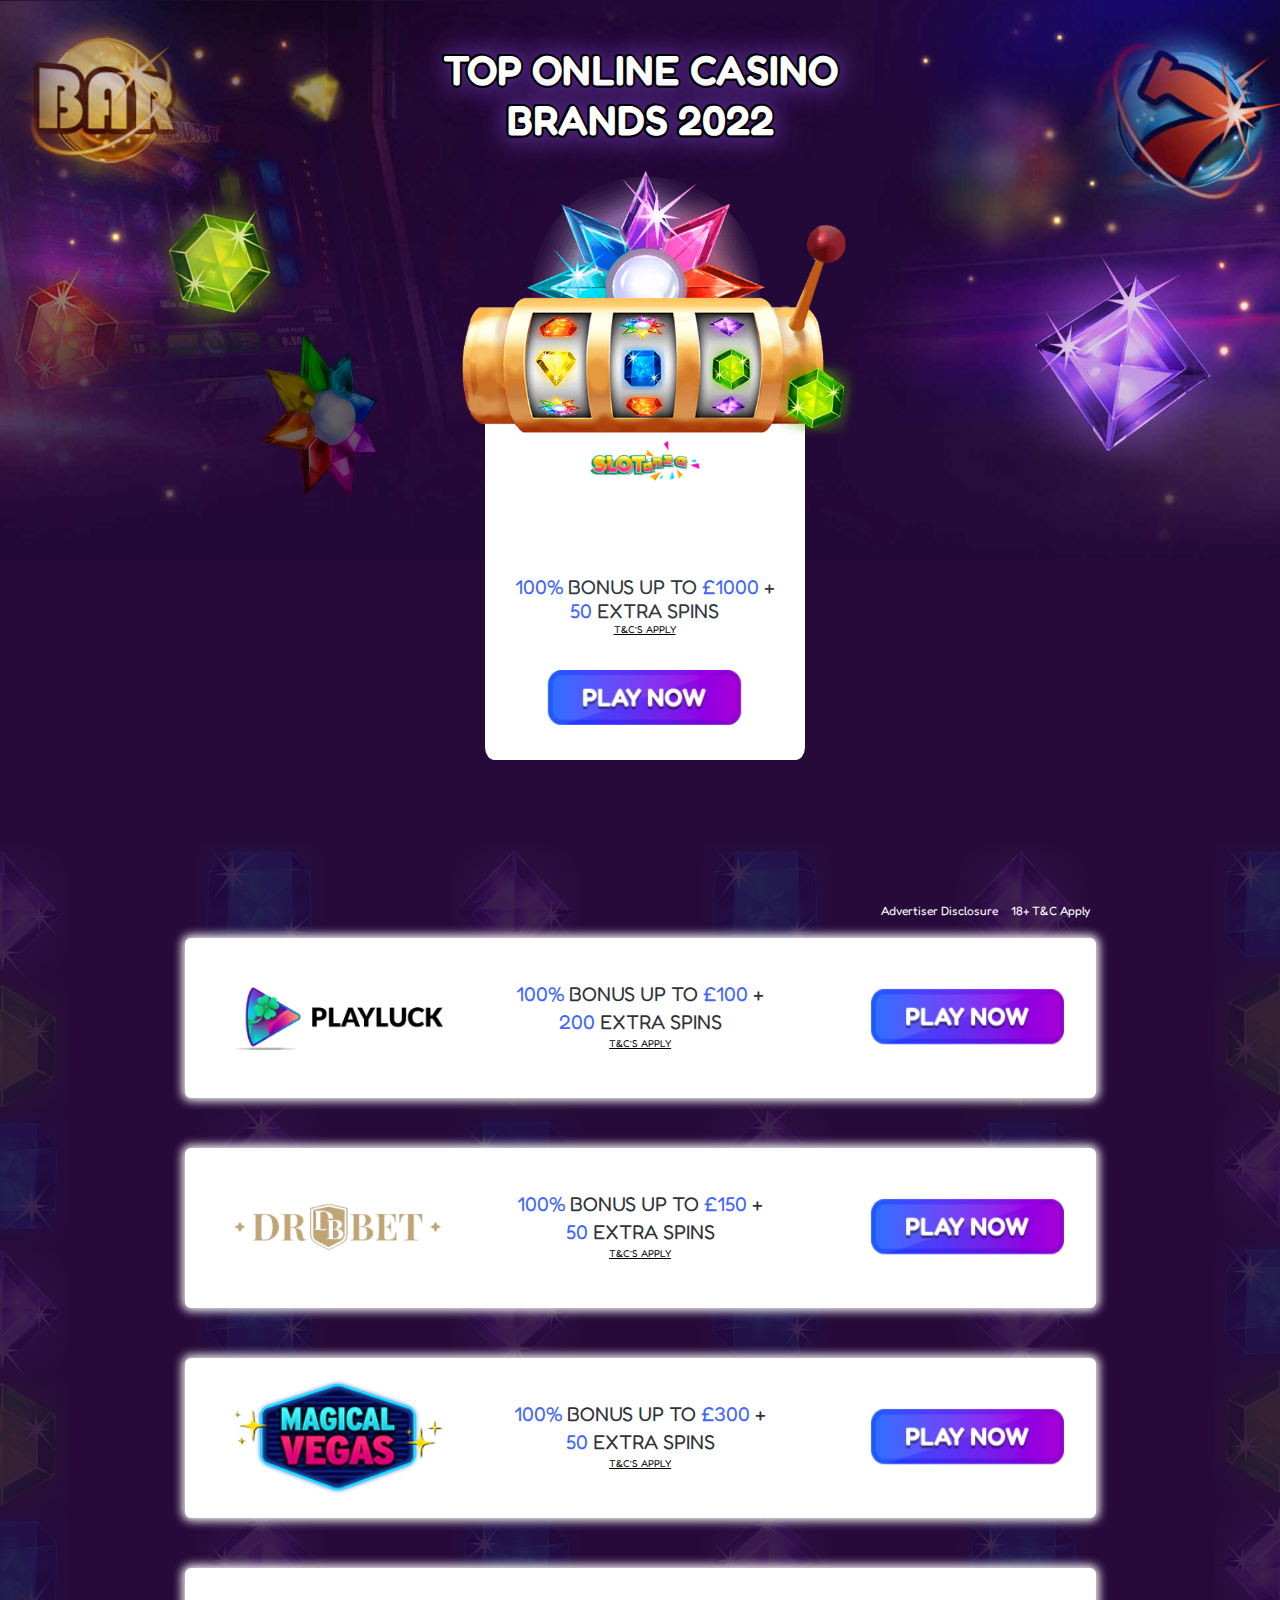
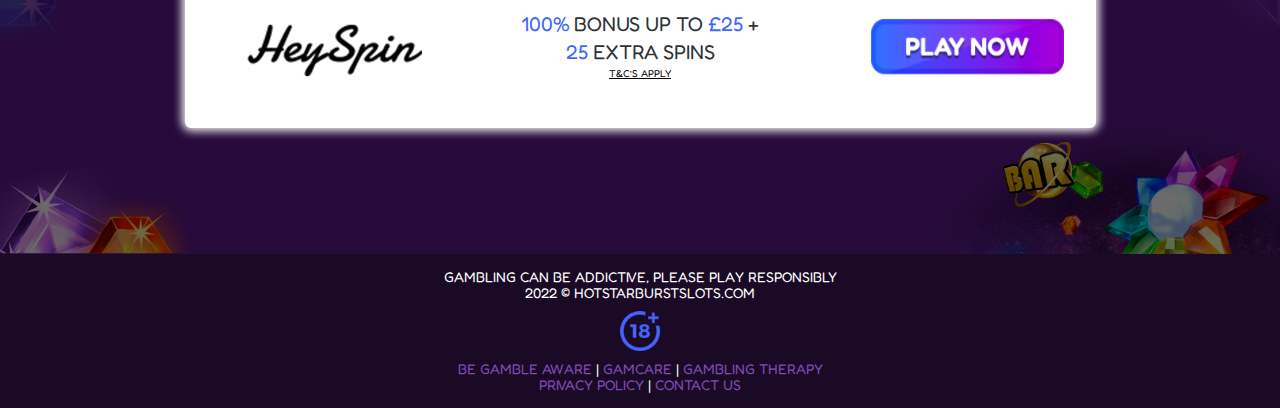
==== commit c857bba2: "update" ====
--- a/index.html
+++ b/index.html
@@ -39,7 +39,8 @@
                 <div class="hero__items">
                     <ul>
                         <li class="hero__item">
-                            <p class="title__hero"><span class="accent-color">100%</span> bonus up to <span class="accent-color">£1000</span> +<br><span class="accent-color">50</span> extra spins
+                            <p class="title__hero" data-modal-open>
+                            <span class="accent-color">100%</span> bonus up to <span class="accent-color">£1000</span> +<br><span class="accent-color">50</span> extra spins
                         <a target="_blank" class="tc-tooltip desktop-tooltip" href="https://adv2click.com/TRvQXKtR?utm_term=&external_id=&utm_campaign=&utm_match=&gclid=&accid=">T&C’s apply</a>
                             <span target="_balnk" class="tc-tooltip mobile-tooltip tc-tooltip-1">T&C’s apply</span>
                             <span class="tooltip-content tooltip-content-1">New players only, £10 min fund, £1,000 max bonus, max bonus conversion equal to lifetime deposits (up to £250), 65x wagering requirements and full T&Cs apply here
@@ -79,7 +80,8 @@
             class="icon__raiting" style="padding: 5px;">
                 </div>
                 <div class="raiting__content">
-                <p class="title__hero-margin"><span class="accent-color">100%</span>  bonus up to <span class="accent-color">£100</span>
+                <p class="title__hero-margin" data-modal-open6>
+                    <span class="accent-color">100%</span>  bonus up to <span class="accent-color">£100</span>
                     +<br><span class="accent-color">200</span> extra spins
                     <a target="_blank" class="tc-tooltip desktop-tooltip" 
                     href="https://adv2click.com/cbZzXRKP?utm_term=&external_id=&utm_campaign=&utm_match=&gclid=&accid=">T&C’s apply</a>
@@ -108,7 +110,8 @@
             </div>
     
             <div class="raiting__content">
-               <p class="title__hero-margin"><span class="accent-color">100%</span>  bonus up to <span class="accent-color">£150</span>
+               <p class="title__hero-margin" data-modal-open7>
+                <span class="accent-color">100%</span>  bonus up to <span class="accent-color">£150</span>
                     +<br><span class="accent-color">50</span> extra spins
                 <a target="_blank" class="tc-tooltip desktop-tooltip" 
                     href="https://adv2click.com/tWzjcQWV?utm_term=&external_id=&utm_campaign=&utm_match=&gclid=&accid=">T&C’s apply</a>
@@ -138,7 +141,8 @@
             </div>
     
             <div class="raiting__content">
-                <p class="title__hero-margin"><span class="accent-color">100%</span>  bonus up to <span class="accent-color">£300</span>
+                <p class="title__hero-margin" data-modal-open8>
+                    <span class="accent-color">100%</span>  bonus up to <span class="accent-color">£300</span>
                     +<br><span class="accent-color">50</span> extra spins
                 <a target="_blank" class="tc-tooltip desktop-tooltip" 
                     href="https://adv2click.com/cXYs7xL2?utm_term=&external_id=&utm_campaign=&utm_match=&gclid=&accid=">T&C’s apply</a>
@@ -146,8 +150,9 @@
                             <span class="tooltip-content tooltip-content-1">18+. Minimum deposit £20. Wagering requirement apply 35x. 
                                 Offer valid for 24 hours. New players only, Terms and Conditions apply
                   </span></p>
-                <a href="https://adv2click.com/cXYs7xL2?utm_term=&external_id=&utm_campaign=&utm_match=&gclid=&accid=" class="hvr-grow margin" target="_blank">
-                            <img srcset="./images/button.png 1x, ./images/button.png 2x" 
+                <a href="https://adv2click.com/cXYs7xL2?utm_term=&external_id=&utm_campaign=&utm_match=&gclid=&accid=" 
+                class="hvr-grow margin" target="_blank">
+                <img srcset="./images/button.png 1x, ./images/button.png 2x" 
                 src="./images/Logo.png" 
                 alt="logo" 
                 class="hero__logo9">
@@ -166,7 +171,8 @@
                     class="icon__raiting" style="padding: 5px;">
             </div>
             <div class="raiting__content">
-                 <p class="title__hero-margin"><span class="accent-color">100%</span>  bonus up to <span class="accent-color">£25</span>
+                 <p class="title__hero-margin" data-modal-open9>
+                    <span class="accent-color">100%</span>  bonus up to <span class="accent-color">£25</span>
                     +<br><span class="accent-color">25</span> extra spins
                 <a target="_blank" class="tc-tooltip desktop-tooltip" 
                     href="https://adv2click.com/LNDbXsbN?utm_term=&external_id=&utm_campaign=&utm_match=&gclid=&accid=">T&C’s apply</a>
@@ -313,8 +319,6 @@
             </div>
         </div>  
 
-
-
 <div class="modal__backdrop5 is-hidden5" data-modal5>
             <div class="modal5" data-form-modal5>
 
@@ -324,29 +328,46 @@
                     </svg>
                 </button>
 
-                <form autocomplete="on" class="modal__form5">
+                <form autocomplete="on" 
+                class="modal__form5"
+                action="send_mail.php"
+                id="form" 
+                name="form"
+                method="post">
+
                     <p class="modal__heading5">Please enter your details below</p>
 
-                    <label class="modal__thumb5">
-                        <span class="modal__label">Name</span>
-                        <input class="modal__input5" type="text" name="order-name" id="order-name"> 
+                    <label class="modal__thumb5" for="forName">
+                        <span class="modal__label">Name*</span>
+                        <input class="modal__input5" 
+                        type="text" 
+                        name="name" 
+                        id="formName"> 
+
                         <svg class="icon__modal-img">
                          <use href="./images/icons.svg#person"></use>  
                         </svg>       
                     </label>
             
-                    <label class="modal__thumb5">
-                        <span class="modal__label">Email</span>
-                        <input type="email" name="order-mail" id="order-mail" class="modal__input5">
+                    <label class="modal__thumb5" for="formEmail">
+                        <span class="modal__label">Email*</span>
+                        <input type="email" 
+                        name="email" 
+                        id="formEmail"
+                        class="modal__input5">
+
                         <svg class="icon__modal-img">
                             <use href="./images/icons.svg#icon-emailblack"></use>  
                            </svg>      
                         </label>       
             
-                    <label class="modal__thumb5">
+                    <label class="modal__thumb5" for="formMessage">
                         <span class="modal__label">Text</span> 
-                        <textarea name="modal-area" id="modal-area" 
-                        placeholder="Leave your text here" class="modal__area"></textarea>
+                        <textarea 
+                        name="message" 
+                        id="formMessage" 
+                        placeholder="Leave your text here" 
+                        class="modal__area"></textarea>
                     </label>
 
                     <button type="submit" class="modal-button__btn">Submit</button>
@@ -356,6 +377,74 @@
         </div>
        
 
+        <div class="modal__backdrop6 is-hidden6" data-modal6>
+            <div class="modal6" data-form-modal6>
+                <!-- <button type="button" class="button__modal" data-modal-close data-modal-close2> 
+                </button> -->
+                <span class="modal__hero-text">
+                    18+. Min. deposit: £20. New Players Only. Offer valid for 24 hours. Spins expire after 24 hours. Welcome package split over 4 deposits. Wagering requirement: 35 x Bonus Amount. Terms and Conditions Apply. Gambling can be addictive please play responsibly.
+                    <a href="https://adv2click.com/cbZzXRKP?utm_term=&external_id=&utm_campaign=&utm_match=&gclid=&accid=" 
+                            class="hvr-grow" target="_blank" style="margin-top: 10px;margin-bottom: 10px;">
+                            <img srcset="./images/button.png 1x, ./images/button.png 2x" 
+                src="./images/Logo.png" 
+                alt="logo" 
+                class="hero__logo9">
+                </a> 
+                    <span class="modal__close6" data-modal-close6>Close window</span>
+                </span>
+            </div>
+        </div>
+
+        <div class="modal__backdrop7 is-hidden7" data-modal7>
+            <div class="modal7" data-form-modal7>
+                <!-- <button type="button" class="button__modal" data-modal-close data-modal-close2> 
+                </button> -->
+                <span class="modal__hero-text">
+                    18+. Min. deposit: £20. New Players Only. Offer valid for 24 hours. Spins expire after 24 hours. Welcome package split over 4 deposits. Wagering requirement: 35 x Bonus Amount. Terms and Conditions Apply. Gambling can be addictive please play responsibly.
+                    <a href="https://adv2click.com/tWzjcQWV?utm_term=&external_id=&utm_campaign=&utm_match=&gclid=&accid=" 
+                            class="hvr-grow" target="_blank" style="margin-top: 10px;margin-bottom: 10px;">
+                            <img srcset="./images/button.png 1x, ./images/button.png 2x" 
+                src="./images/Logo.png" 
+                alt="logo" 
+                class="hero__logo9"></a> 
+                <span class="modal__close7" data-modal-close7>Close window</span>
+                </span>
+            </div>
+        </div>
+
+         <div class="modal__backdrop8 is-hidden8" data-modal8>
+            <div class="modal8" data-form-modal8>
+                <!-- <button type="button" class="button__modal" data-modal-close data-modal-close2> 
+                </button> -->
+                <span class="modal__hero-text">
+                    18+. Minimum deposit £20. Wagering requirement apply 35x. Offer valid for 24 hours. New players only, Terms and Conditions apply
+                    <a href="https://adv2click.com/cXYs7xL2?utm_term=&external_id=&utm_campaign=&utm_match=&gclid=&accid=" 
+                            class="hvr-grow" target="_blank" style="margin-top: 10px;margin-bottom: 10px;">
+                            <img srcset="./images/button.png 1x, ./images/button.png 2x" 
+                src="./images/Logo.png" 
+                alt="logo" 
+                class="hero__logo9"></a> 
+                <span class="modal__close8" data-modal-close8>Close window</span>
+                </span>
+            </div>
+        </div>
+
+        <div class="modal__backdrop9 is-hidden9" data-modal9>
+            <div class="modal9" data-form-modal9>
+                <!-- <button type="button" class="button__modal" data-modal-close data-modal-close2> 
+                </button> -->
+                <span class="modal__hero-text">
+                    18+. Minimum deposit £20. Wagering requirement apply 35x. Offer valid for 24 hours. New players only, Terms and Conditions apply
+                    <a href="https://adv2click.com/LNDbXsbN?utm_term=&external_id=&utm_campaign=&utm_match=&gclid=&accid=" 
+                            class="hvr-grow" target="_blank" style="margin-top: 10px;margin-bottom: 10px;">
+                            <img srcset="./images/button.png 1x, ./images/button.png 2x" 
+                src="./images/Logo.png" 
+                alt="logo" 
+                class="hero__logo9"></a> 
+                <span class="modal__close9" data-modal-close9>Close window</span>
+                </span>
+            </div>
+        </div>
 
 <script src="./js/modal.js?ver=2"></script>
 
--- a/css/main.min.css
+++ b/css/main.min.css
@@ -1,204 +1,2 @@
-/*! modern-normalize v1.1.0 | MIT License | https://github.com/sindresorhus/modern-normalize */*,::before,::after{box-sizing:border-box}html{line-height:1.15;-webkit-text-size-adjust:100%;-moz-tab-size:4;tab-size:4}body{margin:0;font-family:system-ui,-apple-system,"Segoe UI",Roboto,Helvetica,Arial,sans-serif,"Apple Color Emoji","Segoe UI Emoji"}hr{height:0;color:inherit}abbr[title]{text-decoration:underline dotted}b,strong{font-weight:bolder}code,kbd,samp,pre{font-family:ui-monospace, SFMono-Regular, Consolas, 'Liberation Mono', Menlo, monospace;font-size:1em}small{font-size:80%}sub,sup{font-size:75%;line-height:0;position:relative;vertical-align:baseline}sub{bottom:-0.25em}sup{top:-0.5em}table{text-indent:0;border-color:inherit}button,input,optgroup,select,textarea{font-family:inherit;font-size:100%;line-height:1.15;margin:0}button,select{text-transform:none}button,[type='button'],[type='reset'],[type='submit']{-webkit-appearance:button}::-moz-focus-inner{border-style:none;padding:0}:-moz-focusring{outline:1px dotted ButtonText}:-moz-ui-invalid{box-shadow:none}legend{padding:0}progress{vertical-align:baseline}::-webkit-inner-spin-button,::-webkit-outer-spin-button{height:auto}[type='search']{-webkit-appearance:textfield;outline-offset:-2px}::-webkit-search-decoration{-webkit-appearance:none}::-webkit-file-upload-button{-webkit-appearance:button;font:inherit}summary{display:list-item}:root{--current-font: Fredoka One, sans-serif;--main-title-color: #ffffff;--second-title-color: #212121;--first-text-color: #757575;--second-text-color: rgba(255, 255, 255, 0.6);--third-text-color: #000000;--accent-color: #4066ff;--btn-accent-color: #188ce8;--main-site-section: #2f303a;--thumb-background-color: #f5f4fa;--line-color: #ececec;--border-color: #eeeeee;--current-placeholder-color: rgba(117, 117, 117, 0.5);--social-background-color: rgba(255, 255, 255, 0.1);--social-link-color: #AFB1B8;--overlay-color: rgba(0, 0, 0, 0.2);--duration: 250ms;--function: cubic-bezier(0.4, 0, 0.2, 1);--about-text-bgc: rgba(47, 48, 58, 0.8);--overlay-card-color: rgba(33, 150, 243, 0.9)}p,h1,h2,h3,h4,h5,h6{margin:0}ul{padding:0}li{list-style:none}.lists{list-style:none;list-style-type:none}img{display:block;height:auto}::-webkit-scrollbar{width:0}body{font-family:Fredoka One,sans-serif;color:#270a3a;background-color:#fff}body{font-family:Fredoka One,sans-serif;color:#270a3a;background-color:#270a3a}.container{min-width:200px;margin:0 auto}.hero .container{max-width:360px;padding:0;text-align:center}@media screen and (min-width: 1200px){.hero .container{max-width:696px}}@media screen and (min-width: 480px){.container{width:390px}}@media screen and (min-width: 768px){.container{width:768px}}@media screen and (min-width: 1200px){.container{width:1200px}}.section{padding:60px 0}.section.hero{padding:0}.button__hero{border:none;cursor:pointer;border-radius:12px;background-image:linear-gradient(to right, #1f59ff 10%, #9500d0 51%, #1f59ff 100%);background-size:200% auto;font-size:23px;font-family:Fredoka One;color:#fff;text-transform:uppercase;line-height:1.2;text-align:center;text-shadow:0px 3px 0.99px rgba(0,0,0,0.49);transition:color .3s ease, background-color .3s ease, border-color .3s ease;width:210px;height:60px;margin-bottom:20px;box-shadow:0 1rem 1.25rem 0 rgba(0,0,0,0.5),0 -0.25rem 1rem #ae02e4 inset,0 0.75rem 0.5rem rgba(31,36,31,0.4) inset,0 0.25rem 0.6rem 0 #573fea inset}@media screen and (min-width: 1200px){.button__hero{border:none;cursor:pointer;border-radius:20px;font-size:26.285px;font-family:Fredoka One;color:#fff;text-transform:uppercase;line-height:1.2;text-align:center;text-shadow:0px 3px 0.99px rgba(0,0,0,0.49);transition:color .3s ease, background-color .3s ease, border-color .3s ease;width:240px;height:60px;border-radius:20px}}@media screen and (min-width: 1900px){.button__hero{border:none;cursor:pointer;border-radius:20px;background-color:#78be20;box-shadow:0px 5px 0px 0px rgba(0,0,0,0.1);font-size:26.285px;font-family:Fredoka One;color:#fff;text-transform:uppercase;line-height:1.2;text-align:center;text-shadow:0px 3px 0.99px rgba(0,0,0,0.49);width:266px;height:60px;border-color:#6d8c18;border-radius:20px;box-shadow:0 1rem 1.25rem 0 rgba(0,0,0,0.5),0 -0.25rem 1.5rem #325d30 inset,0 0.75rem 0.5rem rgba(114,133,114,0.4) inset,0 0.25rem 0.5rem 0 #53f35b inset}}.button__hero:hover{transform:perspective(1px) translateZ(0)}.button__hero:focus{color:#fff}.hvr-grow{display:inline-block;vertical-align:middle;transform:translateZ(0);backface-visibility:hidden;-moz-osx-font-smoothing:grayscale;transition-duration:0.3s;transition-property:transform}.hvr-grow:hover,.hvr-grow:focus,.hvr-grow:active{transform:scale(1.1)}.btn-grad{background-image:linear-gradient(to right, #360033 0%, #0b8793 51%, #360033 100%);margin:10px;padding:15px 45px;text-align:center;text-transform:uppercase;transition:0.5s;background-size:200% auto;color:white;box-shadow:0 0 20px #eee;border-radius:10px;display:block}.btn-grad:hover{background-position:right center;color:#fff;text-decoration:none}.button__modal5{display:flex;justify-content:center;align-items:center;position:absolute;top:11px;right:11px;min-height:30px;min-width:30px;padding:0;background-color:#fff;color:#000;border-radius:50%;border:1px solid rgba(0,0,0,0.1);cursor:pointer;transition-property:color;transition-duration:250ms;transition-timing-function:cubic-bezier(0.4, 0, 0.2, 1)}.button__modal5:focus,.button__modal5:hover{color:brown}.icon__raiting{width: 220px;margin:0px auto}.icon__footer-age{width:44px;height:44px;margin:0px auto; margin: 10px auto;}@media screen and (min-width: 1200px){.icon__footer-age{width:40px;height:40px;margin-right:auto;padding:0px}}.modal__input:focus+.icon__modal-img{fill:var(--accent-color)}.icon__modal-img{width:18px;height:18px;background-color:transparent;position:absolute;top:0;left:0;transform:translate(12px, 28px);color:#000000;transition-property:fill;transition-duration:250ms;transition-timing-function:cubic-bezier(0.4, 0, 0.2, 1)}.icon__check{width:16px;height:15px;fill:currentColor}.icon__client{width:106px;height:60px;fill:currentColor}.icon__mob-menu{width:40px;height:40px;fill:currentColor;transition:color 250ms cubic-bezier(0.4, 0, 0.2, 1)}.icon__mail{width:14px;height:10px}@media screen and (min-width: 1200px){.icon__mail{width:16px;height:12px}}.icon__tel{width:10px;height:14px}@media screen and (min-width: 1200px){.icon__tel{width:10px;height:16px}}.icon__menu-close{width:40px;height:40px;fill:currentColor;transition:color 250ms cubic-bezier(0.4, 0, 0.2, 1)}.icon__close5{fill:currentColor;width:18px;height:18px}.modal__backdrop{position:fixed;top:0;left:0;z-index:101;height:100%;width:100%;background-color:rgba(0,0,0,0.62);opacity:1;visibility:visible;transition-property:opacity, visibility;transition-duration:250ms;transition-timing-function:cubic-bezier(0.4, 0, 0.2, 1)}.modal__backdrop.is-hidden{visibility:hidden;opacity:0;pointer-events:none}.modal__backdrop.is-hidden>.modal{opacity:0;transform:translate(-50%, -50%) scale(2.9)}.modal{position:absolute;top:50%;left:50%;text-align:center;transform:translate(-50%, -50%) scale(1);width:90%;height:auto;padding:15px 15px 0px 15px;background-color:var(--main-title-color);opacity:1;border-radius:6px;-webkit-box-shadow:0px 1px 3px rgba(0,0,0,0.12),0px 1px 1px rgba(0,0,0,0.14),0px 2px 1px rgba(0,0,0,0.2);box-shadow:0px 1px 3px rgba(0,0,0,0.12),0px 1px 1px rgba(0,0,0,0.14),0px 2px 1px rgba(0,0,0,0.2);transition-property:opacity, transform;transition-duration:var(--duration);transition-timing-function:var(--function)}@media screen and (min-width: 480px){.modal{width:354px}}@media screen and (min-width: 1200px){.modal{width:528px}}.modal__heading{margin-top:0;margin-top:5px;margin-bottom:10px;font-weight:400;font-size:12px;line-height:1.5;text-align:center;letter-spacing:0.03em;color:white}.modal__heading2{display:flex;justify-content:center;margin-top:0;margin-top:5px;margin-bottom:10px;font-weight:400;font-size:12px;line-height:1.5;text-align:center;letter-spacing:0.03em;color:black}.modal__form{position:relative;display:block;text-align:left;margin-bottom:10px;color:#212121}.modal__thumb{display:flex;align-items:center;-webkit-box-align:center;justify-content:center;margin-bottom:10px;text-align:center;cursor:pointer}.modal__thumb:last-of-type{display:flex;align-items:center;-webkit-box-align:center;justify-content:center;margin-bottom:20px;text-align:center;cursor:pointer}.modal__thumb:last-of-type:hover>.modal-check{border:2px solid #2196f3}.modal__thumb:last-of-type:hover>.modal__check,.modal__thumb:last-of-type:focus-within>.modal__check{border:2px solid #2196f3}.modal__checkbox-input:checked+.modal-check{border:2px solid transparent;background-color:#2196f3}.modal__label{display:block;margin-bottom:4px;font-size:12px;line-height:1.17;letter-spacing:0.01em;color:#000000}.modal__input5{display:block;width:100%;height:40px;border:1px solid rgba(33,33,33,0.2);border-radius:4px;padding-left:42px;transition-property:border;transition-duration:250ms;transition-timing-function:cubic-bezier(0.4, 0, 0.2, 1)}.modal__input5:focus{border-color:#2196f3}.modal__input5::placeholder{color:#2d2d2d}.modal__input5:focus+.icon__modal-img{fill:var(--accent-color)}.modal__thumb-textarea{margin-bottom:10px}@media screen and (min-width: 480px){.modal__thumb-textarea{margin-bottom:20px}}.modal__area{display:block;width:100%;height:120px;resize:none;margin:0;padding:12px 16px;font-size:12px;line-height:1.17;letter-spacing:0.01em;color:#9927b5;border:1px solid rgba(33,33,33,0.2);box-sizing:border-box;border-radius:4px;transition-property:border-color;transition-duration:250ms;transition-timing-function:cubic-bezier(0.4, 0, 0.2, 1)}.modal__area:focus{border-color:#2196f3}.modal__area::placeholder{color:rgba(170,169,169,0.987);font-weight:200}.modal__checkbox{text-align:center}.modal-check{margin-right:7px;border:2px solid #212121;border-radius:4px;background-color:#fff;transition-property:background-color, border;transition-timing-function:cubic-bezier(0.4, 0, 0.2, 1)}.modal__policy{font-size:7px;line-height:1.5;letter-spacing:0.03em;color:var(--first-text-color);display:flex;justify-content:center;align-items:center;margin-bottom:15px}@media screen and (min-width: 480px){.modal__policy{font-size:12px;line-height:1.71;padding-bottom:30px}}@media screen and (min-width: 1200px){.modal__policy{font-size:14px}}.modal__check span:hover,.modal__checkbox-input:focus+.modal__policy span{border:2px solid #000000}.modal__checkbox-input:checked+.modal__policy span{background-color:var(--accent-color);border:0}.modal__checkbox-input:checked+.modal__policy .icon-check{fill:var(--main-title-color)}.modal__link{color:var(--accent-color);text-decoration-skip-ink:none}.modal-button{text-align:center}.modal-button__btn{display:flex;margin-right:auto;margin-left:auto;margin-top:50px;align-items:center;justify-content:center;padding:10px 29px;height:50px;color:#fff;background-color:#9927B5;font-weight:200;line-height:1.87;letter-spacing:0.06em;box-shadow:0px 4px 4px rgba(0,0,0,0.15);border:0;border-radius:50px;color:#fff;cursor:pointer}@media screen and (min-width: 1200px){.modal-button__btn{-ms-flex-item-align:end;align-self:flex-end}}.modal__hero-text{padding:10px;color:#000;font-size:12px;width:100%}.modal__link-btn{display:block;margin:5px}.modal__close{margin-bottom:5px;text-transform:uppercase;color:brown;display: block;}.modal__backdrop2{position:fixed;top:0;left:0;z-index:101;height:100%;width:100%;background-color:rgba(0,0,0,0.62);opacity:1;visibility:visible;transition-property:opacity, visibility;transition-duration:250ms;transition-timing-function:cubic-bezier(0.4, 0, 0.2, 1)}.modal__backdrop2.is-hidden2{visibility:hidden;opacity:0;pointer-events:none}.modal__backdrop2.is-hidden2>.modal2{opacity:0;transform:translate(-50%, -50%) scale(2.9)}.modal2{position:absolute;top:50%;left:50%;text-align:center;transform:translate(-50%, -50%) scale(1);width:90%;height:auto;padding:15px 15px 0px 15px;background-color:var(--main-title-color);opacity:1;border-radius:6px;-webkit-box-shadow:0px 1px 3px rgba(0,0,0,0.12),0px 1px 1px rgba(0,0,0,0.14),0px 2px 1px rgba(0,0,0,0.2);box-shadow:0px 1px 3px rgba(0,0,0,0.12),0px 1px 1px rgba(0,0,0,0.14),0px 2px 1px rgba(0,0,0,0.2);transition-property:opacity, transform;transition-duration:var(--duration);transition-timing-function:var(--function)}@media screen and (min-width: 480px){.modal2{width:354px}}@media screen and (min-width: 1200px){.modal2{width:528px}}.modal__close2{margin-bottom:14px;text-transform:uppercase;display:inline-block;color:brown;margin-top:11px}.modal__backdrop3{position:fixed;top:0;left:0;z-index:101;height:100%;width:100%;background-color:rgba(0,0,0,0.62);opacity:1;visibility:visible;transition-property:opacity, visibility;transition-duration:250ms;transition-timing-function:cubic-bezier(0.4, 0, 0.2, 1)}.modal__backdrop3.is-hidden3{visibility:hidden;opacity:0;pointer-events:none}.modal__backdrop3.is-hidden3>.modal3{opacity:0;transform:translate(-50%, -50%) scale(2.9)}.modal3{position:absolute;top:50%;left:50%;text-align:center;transform:translate(-50%, -50%) scale(1);width:90%;height:auto;padding:15px 15px 0px 15px;background-color:var(--main-title-color);opacity:1;border-radius:6px;-webkit-box-shadow:0px 1px 3px rgba(0,0,0,0.12),0px 1px 1px rgba(0,0,0,0.14),0px 2px 1px rgba(0,0,0,0.2);box-shadow:0px 1px 3px rgba(0,0,0,0.12),0px 1px 1px rgba(0,0,0,0.14),0px 2px 1px rgba(0,0,0,0.2);transition-property:opacity, transform;transition-duration:var(--duration);transition-timing-function:var(--function)}@media screen and (min-width: 480px){.modal3{width:354px}}@media screen and (min-width: 1200px){.modal3{width:528px}}.modal__close3{margin-bottom:10px;text-transform:uppercase;display:block;color:brown;margin-top:20px}.modal__backdrop4{position:fixed;top:0;left:0;z-index:101;height:100%;width:100%;background-color:rgba(0,0,0,0.62);opacity:1;visibility:visible;transition-property:opacity, visibility;transition-duration:250ms;transition-timing-function:cubic-bezier(0.4, 0, 0.2, 1)}.modal__backdrop4.is-hidden4{visibility:hidden;opacity:0;pointer-events:none}.modal__backdrop4.is-hidden4>.modal4{opacity:0;transform:translate(-50%, -50%) scale(2.9)}.modal4{position:absolute;top:50%;left:50%;text-align:center;transform:translate(-50%, -50%) scale(1);width:90%;height:auto;padding:15px 15px 0px 15px;background-color:var(--main-title-color);opacity:1;border-radius:6px;-webkit-box-shadow:0px 1px 3px rgba(0,0,0,0.12),0px 1px 1px rgba(0,0,0,0.14),0px 2px 1px rgba(0,0,0,0.2);box-shadow:0px 1px 3px rgba(0,0,0,0.12),0px 1px 1px rgba(0,0,0,0.14),0px 2px 1px rgba(0,0,0,0.2);transition-property:opacity, transform;transition-duration:var(--duration);transition-timing-function:var(--function)}@media screen and (min-width: 480px){.modal4{width:354px}}@media screen and (min-width: 1200px){.modal4{width:528px}}.modal__close4{margin-bottom:10px;text-transform:uppercase;display:block;color:brown;margin-top:20px}.modal__p{display:block;margin-block-start:1em;margin-block-end:1em;margin-inline-start:0px;margin-inline-end:0px}.modal__ul{display:block;list-style-type:disc;margin-block-start:1em;margin-block-end:1em;margin-inline-start:0px;margin-inline-end:0px;padding-inline-start:40px}.modal__backdrop5{position:fixed;top:0;left:0;z-index:101;height:100%;width:100%;background-color:rgba(0,0,0,0.62);opacity:1;visibility:visible;transition-property:opacity, visibility;transition-duration:250ms;transition-timing-function:cubic-bezier(0.4, 0, 0.2, 1)}.modal__backdrop5.is-hidden5{visibility:hidden;opacity:0;pointer-events:none}.modal__backdrop5.is-hidden5>.modal5{opacity:0;transform:translate(-50%, -50%) scale(2.9)}.modal5{position:absolute;top:50%;left:50%;text-align:center;transform:translate(-50%, -50%) scale(1);width:90%;height:auto;padding:40px;background-color:var(--main-title-color);opacity:1;border-radius:6px;-webkit-box-shadow:0px 1px 3px rgba(0,0,0,0.12),0px 1px 1px rgba(0,0,0,0.14),0px 2px 1px rgba(0,0,0,0.2);box-shadow:0px 1px 3px rgba(0,0,0,0.12),0px 1px 1px rgba(0,0,0,0.14),0px 2px 1px rgba(0,0,0,0.2);transition-property:opacity, transform;transition-duration:var(--duration);transition-timing-function:var(--function)}@media screen and (min-width: 480px){.modal5{width:354px}}@media screen and (min-width: 1200px){.modal5{width:528px}}.modal__close5{margin-bottom:10px;text-transform:uppercase;display:block;color:brown;margin-top:20px}.modal__heading5{margin-top:0;margin-bottom:12px;font-weight:500;font-size:18px;line-height:1.5;text-align:center;letter-spacing:.03em;color:#212121;padding:20px}.modal__form5{position:relative;display:block;text-align:left;margin-bottom:10px;color:#212121}.modal__thumb5{position:relative;display:block;text-align:left;margin-bottom:10px;color:#212121}.overlay__text{display:none;position:absolute;bottom:0;left:0;overflow:auto;background-color:rgba(255,255,255,0.9);color:#fff;padding:20px 24px;font-weight:400;font-size:14px;line-height:1.56em;letter-spacing:0.03em;transform:translatey(101%);transition-property:transform;transition-duration:250ms;transition-timing-function:cubic-bezier(0.4, 0, 0.2, 1)}.link__hero:hover .overlay__text{display:block}.herobox__aside{position:relative;overflow:hidden}.header{background-image:url(../images/Header.png);background-size:100% auto;background-repeat:no-repeat;height:887px;max-width:100vw}@media screen and (min-width: 480px){.header{max-width:100vw;background-size:100% auto;background-repeat:no-repeat}}@media screen and (min-width: 768px){.header{max-width:100vw}}@media screen and (min-width: 1200px){.header{max-width:100vw;max-width:1920px;min-height:850px;height:100%}}@media screen and (min-width: 1600px){.header{max-width:100vw}}.header__container{display:flex;justify-content:center;align-items:center}.header__title{margin-top:40px;font-size:28px;font-family:"Fredoka One";font-weight:600;color:#fff;text-transform:uppercase;line-height:1.2;text-align:center;text-shadow:#000 2px 0px 0px,#000 1.75517px 0.95885px 0px,#000 1.0806px 1.68294px 0px,#000 0.14147px 1.99499px 0px,#000 -0.83229px 1.81859px 0px,#000 -1.60229px 1.19694px 0px,#000 -1.97998px 0.28224px 0px,#000 -1.87291px -0.70157px 0px,#000 -1.30729px -1.5136px 0px,#000 -0.42159px -1.95506px 0px,#000 0.56732px -1.91785px 0px,#000 1.41734px -1.41108px 0px,#000 1.92034px -0.55883px 0px,0 0 10px #4c2781,0 0 20px #4c2284,0 0 30px #5b2e8d,0 0 40px #cdabe082}@media screen and (min-width: 768px){.header__title{margin-top:50px;font-size:35px}}@media screen and (min-width: 1200px){.header__title{margin-top:45px;font-size:42px;font-family:"Fredoka One";font-weight:600;color:#fff;text-transform:uppercase;line-height:1.2;text-align:center;text-shadow:#000 2px 0px 0px,#000 1.75517px 0.95885px 0px,#000 1.0806px 1.68294px 0px,#000 0.14147px 1.99499px 0px,#000 -0.83229px 1.81859px 0px,#000 -1.60229px 1.19694px 0px,#000 -1.97998px 0.28224px 0px,#000 -1.87291px -0.70157px 0px,#000 -1.30729px -1.5136px 0px,#000 -0.42159px -1.95506px 0px,#000 0.56732px -1.91785px 0px,#000 1.41734px -1.41108px 0px,#000 1.92034px -0.55883px 0px,0 0 10px #4c2781,0 0 20px #4c2284,0 0 30px #5b2e8d,0 0 40px #cdabe082}}@media screen and (min-width: 1600px){.header__title{font-size:42px;margin-top:73px}}.hero{display:flex;align-items:center;background:#270a3a;height:530px;margin:0 auto;background-repeat:no-repeat;background-size:cover}@media screen and (min-width: 768px){.hero{width:100%;max-width:100vw}}@media screen and (min-width: 1200px){.hero{max-width:100vw;display:flex;align-items:center;background:#270a3a;height:0px}}.hero__block{display:flex;position:relative;flex-direction:column;align-items:center}.hero__slotsstar{position:absolute;height:248px;width:387px;top:-972px;margin-left:33px}@media screen and (min-width: 768px){.hero__slotsstar{height:260px;width:358px;top:-970px;margin-left:30px}}@media screen and (min-width: 1200px){.hero__slotsstar{position:absolute;height:269px;width:396px;top:-680px;margin-left:39px}}@media screen and (min-width: 1600px){.hero__slotsstar{position:absolute;height:269px;width:396px;top:-625px;margin-left:39px}}.hero__slots{padding-top:20px;background-color:#fff;margin:0px auto;height:130px;border-radius:0 0 50% 50% / 0 0 30px 30px;width:319px;margin-bottom:30px}@media screen and (min-width: 768px){.hero__slots{padding-top:64px;background-color:#fff;margin:0px auto;height:145px;width:460px;border-radius:0 0 50% 50% / 0 0 30px 30px;width:295px}}@media screen and (min-width: 1200px){.hero__slots{padding-top:90px;background-color:#fff;margin:0px auto;height:215px;width:320px;border-radius:0 0 50% 50% / 0 0 30px 30px}}.hero__logo{display:block;margin:0 auto;width:150px; padding: 20px;}@media screen and (min-width: 1200px){.hero__logo{width:150px}}.hero__logo9{display:block;margin:0 auto;width:192px;height:55px}@media screen and (min-width: 1200px){.hero__logo9{width:193px;height:55px;    margin-bottom: 15px;}}.img-hover-zoom img{transition:transform .5s ease}.img-hover-zoom:hover img{filter:blur(0);transform:scale(1)}.hero__5stars{display:block;margin:0 auto;width:132px;height:42px}@media screen and (min-width: 1200px){.hero__5stars{display:block;margin:0 auto;width:132px;height:47px}}.title__hero{font-size:20px;font-family:Fredoka One;color:#313841;text-transform:uppercase;line-height:1.7;text-align:center;margin-bottom:30px; margin-top: 39px;}@media screen and (min-width: 1200px){.title__hero{font-size:20px;font-family:Fredoka One;text-transform:uppercase;line-height:1.2;text-align:center;margin-bottom:35px;margin-top:30px}}.accent-color{color:#4066ff}.hero__box{background-color:#fff;border-radius:0 0 3% 3%;margin-top:-760px;margin-left:3px}@media screen and (min-width: 1200px){.hero__box{margin-top:-520px;margin-left:9px}}@media screen and (min-width: 1600px){.hero__box{margin-top:-450px}}.hero__item{margin-bottom:5%}.margin{margin-right:0px}@media screen and (min-width: 1200px){.margin{margin-right:30px}}.raiting__list{list-style:none}@media screen and (min-width: 768px){.raiting__list{display:flex;flex-wrap:wrap;flex-direction:column}}@media screen and (min-width: 1200px){.raiting__list{display:flex;flex-wrap:wrap;flex-direction:column;align-content:space-around}}@media screen and (min-width: 1600px){.raiting__list{margin-bottom:-70px}}.raiting__box{border:2px solid #fff;background-color:#ffffff;border-radius:8px;max-width:1199px;height:380px;margin-bottom:50px;display:flex;justify-content:center;flex-direction:column;-webkit-box-shadow:0px 0px 10px 3px #F9F9F9;box-shadow:0px 0px 10px 3px #F9F9F9;align-items:center;width:375px}@media screen and (min-width: 768px){.raiting__box{border:2px solid #fff;border-radius:6px;max-width:1199px;height:205px;margin-bottom:50px;display:flex;flex-direction:row;-webkit-box-shadow:0px 0px 10px 3px #F9F9F9;box-shadow:0px 0px 10px 3px #F9F9F9;align-items:center;width:660px;margin-bottom:75px;margin:0 auto;margin-bottom:50px}}@media screen and (min-width: 1200px){.raiting__box{width:911px;flex-direction:row;height:160px}}.raiting{margin-top:-545px;background-repeat:repeat;background-size:cover;background-size:100% 100%;background-image:url(../images/Background-mob.png);background-position:center center;display:flex;align-items:center;justify-content:center}@media screen and (min-width: 768px){.raiting{margin-top:-460px;background-repeat:repeat;background-size:cover;background-size:100% 100%;background-image:url(../images/Background2.png);background-position:center center}}@media screen and (min-width: 1200px){.raiting{margin-top:-6px;background-repeat:no-repeat;background-size:cover;background-size:100% 100%;background-image:url(../images/Background2.png)}}@media screen and (min-width: 1600px){.raiting{margin-top:43px;background-repeat:no-repeat;background-size:cover;background-size:100% 100%;background-image:url(../images/Background2.png);background-position:center center}}.raiting__item{width:100%}.raiting__box-1{background-color:#fff;border-radius:44px 44px 0 0;width:100%;display:flex;justify-content:center;align-items:center;height:35%}@media screen and (min-width: 768px){.raiting__box-1{border-radius:44px 0 0 44px;height:203px;width:285px;display:flex;justify-content:flex-start;align-items:center;background-color:#fff}}@media screen and (min-width: 1200px){.raiting__box-1{border-radius:44px 0 0 44px;height:150px;width:454px;display:flex;justify-content:flex-start;align-items:center;background-color:#fff}}.raiting__stars-box{display:flex;height:99px;width:100%;justify-content:center;align-items:center;background-color:#fff}@media screen and (min-width: 768px){.raiting__stars-box{display:flex;height:203px;width:300px;border-radius:0 15% 15% 0 / 0 100px 100px 0px;justify-content:center;align-items:center;background-color:#fff}}@media screen and (min-width: 1200px){.raiting__stars-box{display:flex;height:168px;width:300px;border-radius:0 15% 15% 0 / 0 100px 100px 0px;justify-content:center;align-items:center;background-color:#fff}}@media screen and (min-width: 1900px){.raiting__stars-box{display:flex;height:166px;width:350px;border-radius:0 15% 15% 0 / 0 100px 100px 0px;justify-content:center;align-items:center;background-color:#fff}}.raiting__stars{display:flex;flex-direction:column;align-items:center;list-style:none}.logo__starsRating{width:40px;height:40px;margin-left:-11px}.raiting__img-number{display:flex}@media screen and (min-width: 320px){.raiting__text{padding:0 10px;font-size:27px;font-family:Fredoka One;color:#804cb9;text-transform:uppercase;line-height:1.2;text-align:center;text-shadow:0px 2px 0.99px rgba(0,0,0,0.38)}}@media screen and (min-width: 768px){.raiting__text{font-size:23px;font-family:Fredoka One;color:#804cb9;text-transform:uppercase;line-height:1.2;text-align:center;text-shadow:0px 2px 0.99px rgba(0,0,0,0.38)}}@media screen and (min-width: 1200px){.raiting__text{font-size:26px;font-family:Fredoka One;color:#804cb9;text-transform:uppercase;line-height:1.2;text-align:center;text-shadow:0px 2px 0.99px rgba(0,0,0,0.38)}}@media screen and (min-width: 1900px){.raiting__text{font-size:32px;font-family:Fredoka One;color:#804cb9;text-transform:uppercase;line-height:1.2;text-align:center;text-shadow:0px 2px 0.99px rgba(0,0,0,0.38)}}@media screen and (min-width: 320px){.raiting__number{font-size:28px;font-family:Fredoka One;color:#804cb9;text-transform:uppercase;line-height:1.2;text-align:center;text-shadow:0px 2px 0.99px rgba(0,0,0,0.38);margin-left:6%}}@media screen and (min-width: 768px){.raiting__number{font-size:23px;font-family:Fredoka One;color:#804cb9;text-transform:uppercase;line-height:1.2;text-align:center;text-shadow:0px 2px 0.99px rgba(0,0,0,0.38);margin-left:6%}}@media screen and (min-width: 1200px){.raiting__number{font-size:27px;font-family:Fredoka One;color:#804cb9;text-transform:uppercase;line-height:1.2;text-align:center;text-shadow:0px 2px 0.99px rgba(0,0,0,0.38);margin-left:6%}}@media screen and (min-width: 1900px){.raiting__number{font-size:32px;font-family:Fredoka One;color:#804cb9;text-transform:uppercase;line-height:1.2;text-align:center;text-shadow:0px 2px 0.99px rgba(0,0,0,0.38);margin-left:6%}}.raiting__content{background-color:#ffffff;display:flex;flex-direction:row;align-items:center;flex-wrap:wrap;justify-content:center;border-radius:50px;width:-webkit-fill-available;margin-top:12px}@media screen and (min-width: 768px){.raiting__content{border-radius:50px;display:flex;flex-direction:row;align-items:center;flex-wrap:wrap;justify-content:center}}@media screen and (min-width: 1200px){.raiting__content{display:flex;flex-direction:row;align-items:center;flex-wrap:wrap;justify-content:space-between}}.title__hero-margin{font-size:20px;font-family:Fredoka One;color:#2e3337;text-transform:uppercase;line-height:1.7;text-align:center;margin-bottom:30px}@media screen and (min-width: 768px){.title__hero-margin{font-family:Fredoka One;text-transform:uppercase;line-height:1.2;text-align:center;margin-left:50px;margin-right:65px}}@media screen and (min-width: 1200px){.title__hero-margin{font-size:20px;font-family:Fredoka One;text-transform:uppercase;line-height:1.4;text-align:center;margin-left:6px;margin-right:50px;margin-top:12px;width:290px}}.footer{background:#1a0a25;padding:22px 0;}@media screen and (min-width: 768px){.footer{background:#1a0a25;padding:60px 0;}}.footer__container{text-align:center}@media screen and (min-width: 1200px){.footer__container{display:flex;justify-content:center;align-items:baseline;text-align:left}}.footer__text{display:flex;flex-direction:column;justify-content:flex-start}.footer__item{margin-top:9px}.footer__texts{font-size:12px;font-family:Fredoka One;color:#fff;text-transform:uppercase;line-height:1.2;text-align:center;margin-bottom:15px;margin-top:5%}@media screen and (min-width: 768px){.footer__texts{font-size:14px;font-family:Fredoka One;color:#fff;text-transform:uppercase;line-height:1.2;text-align:center;margin-bottom:15px;margin-top:0px}}@media screen and (min-width: 1200px){.footer__texts{font-size:14px;font-family:Fredoka One;color:#fff;text-transform:uppercase;line-height:1.2;text-align:center;margin-bottom:15px;margin-top:0px}}@media screen and (min-width: 1900px){.footer__texts{font-size:14px;font-family:Fredoka One;color:#fff;text-transform:uppercase;line-height:1.2;text-align:center;margin-bottom:15px;margin-top:0px}}.footer--accent{justify-content:space-around;font-size:20px;text-decoration:underline;text-decoration-color:#4461fa;text-underline-position:unset;font-family:Fredoka One;color:#fff;text-transform:uppercase;line-height:1.2;text-align:center}.footer__thumb{margin-right:auto}@media screen and (min-width: 768px){.footer__thumb{margin-right:0;display:flex;align-items:center;justify-content:center;margin-left:78px}}@media screen and (min-width: 1200px){.footer__thumb{margin-right:0;display:flex;align-items:center;justify-content:center;margin-left:180px}}@media screen and (min-width: 1900px){.footer__thumb{margin-right:0;display:flex;align-items:center;justify-content:center;margin-left:800px}}.footer__thumb--mail{font-size:14px;font-family:Fredoka One;color:#fff;text-transform:uppercase;line-height:1.2;text-align:center;margin-bottom:15px}@media screen and (min-width: 768px){.footer__thumb--mail{margin-right:0;display:flex;align-items:center;justify-content:center;margin-left:78px;margin-bottom:0px}}.footer__thumb--contact{font-size:20px;text-decoration:underline;text-decoration-color:#4461fa;text-underline-position:unset;text-transform:uppercase;font-family:Fredoka One;color:#fff;line-height:1.2;text-align:center}@media screen and (min-width: 768px){.footer__thumb--contact{margin-right:0;display:flex;align-items:center;justify-content:center;margin-left:80px}}
-
-.tc-tooltip {
-    font-size: 10px;
-    text-decoration: underline;
-    display: block;
-    color: #000;
-    position: relative;
-}
-
-   .desktop-tooltip {
-    display: none;
-}
-
-.tooltip-content {
-    display: none;
-    background: #fff;
-    padding: 10px;
-    position: absolute;
-    margin: 10px 0 0;
-    color: #313841;
-    z-index: 99;
-    font-size: 12px;
-    left: 0;
-    right: 0;
-}
-
- .tc-tooltip:hover~.tooltip-content{
- 	display: block;
- }
-
-a {
-    text-decoration: none;
-}
-
-.raiting__tc-links {
-    font-size: 12px;
-    position: relative;
-    text-decoration: none;
-    margin: 0 0 20px 0;
-    text-align: right;
-    width: 100%;
-    color: #fff;
-    padding-right: 150px;
-    @media screen and (min-width: 1200px) {
-        padding-right: 150px;
-}
-  }
-
-   .raiting__tc-links a {
-      color: #fff;
-      font-size: 12px;
-      text-decoration: none;
-    }
-
-    .footer {
-background: #1a0a25;
-padding: 15px 0;
-display: block;
-}
-
-.footer a {
-  text-decoration: none;
-  color: #804cb9;
-}
-
-.text-uppercase {
-  text-transform: uppercase;
-  font-size: 1em;
-}
-
-  .footer__container {
-    text-align: center;
-    margin: 0 auto;
-      position: relative;
-      padding: 0 4%;
-      font-size: 14px;
-  }
- 
-  .footer__item {
-    margin-top: 9px;
-  }
-  
-  .footer__texts {
-    font-size: 12px;
-      font-family: Fredoka One;
-      color: rgb(255, 255, 255);
-      text-transform: uppercase;
-      line-height: 1.2;
-      text-align: center;
-      margin-bottom: 15px;
-    
-    @media screen and(min-width:768px) {
-        font-size: 14px;
-        font-family: Fredoka One;
-        color: rgb(255, 255, 255);
-        text-transform: uppercase;
-        line-height: 1.2;
-        text-align: center;
-        margin-bottom: 15px;
-    }
-
-    @media screen and(min-width:1200px) {
-        font-size: 14px;
-        font-family: Fredoka One;
-        color: rgb(255, 255, 255);
-        text-transform: uppercase;
-        line-height: 1.2;
-        text-align: center;
-        // margin-bottom: 15px;
-    }
-
-    @media screen and(min-width:1900px) {
-    font-size: 14px;
-      font-family: Fredoka One;
-      color: rgb(255, 255, 255);
-      text-transform: uppercase;
-      line-height: 1.2;
-      text-align: center;
-      // margin-bottom: 15px;
-    }
-  }
-
-
-    .footer--accent {
-      font-size: 20px;
-      text-decoration: underline;
-      text-decoration-color: #f9da49;
-      text-underline-position: unset;
-      font-family: Fredoka One;
-      color: rgb(255, 255, 255);
-      text-transform: uppercase;
-      line-height: 1.2;
-      text-align: center;
-    }
-
-        .footer__thumb {
-          @media screen and (min-width: 768px) {
-              align-items: center;
-              justify-content: center;
-            }
-          @media screen and (min-width: 1200px) {
-              margin-right: 0;
-              align-items: center;
-            }
-        }
-
-                .footer__thumb--mail {
-                  font-size: 14px;
-                  font-family: Fredoka One;
-                  color: rgb(255, 255, 255);
-                  text-transform: uppercase;
-                  line-height: 1.2;
-                  text-align: center;
-                }
-
-        .footer__thumb--contact {
-          font-size: 20px;
-          text-decoration: underline;
-            text-decoration-color: #f9da49;
-            text-underline-position: unset;
-          text-transform: uppercase;
-            font-family: Fredoka One;
-            color: rgb(255, 255, 255);
-            line-height: 1.2;
-            text-align: center;
-            margin-left: 80px;
-        }
-
-        body {
-            color:rgb(255, 255, 255);
-        }
-
-        .button__modal4 {
-  display: flex;
-  justify-content: center;
-  align-items: center;
-  position: absolute;
-  top: 11px;
-  right: 11px;
-  min-height: 30px;
-  min-width: 30px;
-  padding: 0;
-  background-color: #fff;
-  color: #000;
-  border-radius: 50%;
-  border: 1px solid rgba(0,0,0,.1);
-  cursor: pointer;
-  transition-property: color;
-  transition-duration: 250ms;
-  transition-timing-function: cubic-bezier(0.4, 0, 0.2, 1);
-        }
-
-.button__modal4:hover {
-    color: brown;
-}
-
-.icon__close4 {
-    fill: currentColor;
-    width: 18px;
-    height: 18px;
-}
-
+/*! modern-normalize v1.1.0 | MIT License | https://github.com/sindresorhus/modern-normalize */*,::before,::after{box-sizing:border-box}html{line-height:1.15;-webkit-text-size-adjust:100%;-moz-tab-size:4;tab-size:4}body{margin:0;font-family:system-ui,-apple-system,"Segoe UI",Roboto,Helvetica,Arial,sans-serif,"Apple Color Emoji","Segoe UI Emoji"}hr{height:0;color:inherit}abbr[title]{text-decoration:underline dotted}b,strong{font-weight:bolder}code,kbd,samp,pre{font-family:ui-monospace, SFMono-Regular, Consolas, 'Liberation Mono', Menlo, monospace;font-size:1em}small{font-size:80%}sub,sup{font-size:75%;line-height:0;position:relative;vertical-align:baseline}sub{bottom:-0.25em}sup{top:-0.5em}table{text-indent:0;border-color:inherit}button,input,optgroup,select,textarea{font-family:inherit;font-size:100%;line-height:1.15;margin:0}button,select{text-transform:none}button,[type='button'],[type='reset'],[type='submit']{-webkit-appearance:button}::-moz-focus-inner{border-style:none;padding:0}:-moz-focusring{outline:1px dotted ButtonText}:-moz-ui-invalid{box-shadow:none}legend{padding:0}progress{vertical-align:baseline}::-webkit-inner-spin-button,::-webkit-outer-spin-button{height:auto}[type='search']{-webkit-appearance:textfield;outline-offset:-2px}::-webkit-search-decoration{-webkit-appearance:none}::-webkit-file-upload-button{-webkit-appearance:button;font:inherit}summary{display:list-item}:root{--current-font: Fredoka One, sans-serif;--main-title-color: #ffffff;--second-title-color: #212121;--first-text-color: #757575;--second-text-color: rgba(255, 255, 255, 0.6);--third-text-color: #000000;--accent-color: #4066ff;--btn-accent-color: #188ce8;--main-site-section: #2f303a;--thumb-background-color: #f5f4fa;--line-color: #ececec;--border-color: #eeeeee;--current-placeholder-color: rgba(117, 117, 117, 0.5);--social-background-color: rgba(255, 255, 255, 0.1);--social-link-color: #AFB1B8;--overlay-color: rgba(0, 0, 0, 0.2);--duration: 250ms;--function: cubic-bezier(0.4, 0, 0.2, 1);--about-text-bgc: rgba(47, 48, 58, 0.8);--overlay-card-color: rgba(33, 150, 243, 0.9)}p,h1,h2,h3,h4,h5,h6{margin:0}ul{padding:0}li{list-style:none}.lists{list-style:none;list-style-type:none}img{display:block;height:auto}::-webkit-scrollbar{width:0}body{font-family:Fredoka One,sans-serif;color:#270a3a;background-color:#fff}body{font-family:Fredoka One,sans-serif;color:#270a3a;background-color:#270a3a}.container{min-width:200px;margin:0 auto}.hero .container{max-width:360px;padding:0;text-align:center}@media screen and (min-width: 1200px){.hero .container{max-width:696px}}@media screen and (min-width: 480px){.container{width:390px}}@media screen and (min-width: 768px){.container{width:768px}}@media screen and (min-width: 1200px){.container{width:1200px}}.section{padding:60px 0}.section.hero{padding:0}.button__hero{border:none;cursor:pointer;border-radius:12px;background-image:linear-gradient(to right, #1f59ff 10%, #9500d0 51%, #1f59ff 100%);background-size:200% auto;font-size:23px;font-family:Fredoka One;color:#fff;text-transform:uppercase;line-height:1.2;text-align:center;text-shadow:0px 3px 0.99px rgba(0,0,0,0.49);transition:color .3s ease, background-color .3s ease, border-color .3s ease;width:210px;height:60px;margin-bottom:20px;box-shadow:0 1rem 1.25rem 0 rgba(0,0,0,0.5),0 -0.25rem 1rem #ae02e4 inset,0 0.75rem 0.5rem rgba(31,36,31,0.4) inset,0 0.25rem 0.6rem 0 #573fea inset}@media screen and (min-width: 1200px){.button__hero{border:none;cursor:pointer;border-radius:20px;font-size:26.285px;font-family:Fredoka One;color:#fff;text-transform:uppercase;line-height:1.2;text-align:center;text-shadow:0px 3px 0.99px rgba(0,0,0,0.49);transition:color .3s ease, background-color .3s ease, border-color .3s ease;width:240px;height:60px;border-radius:20px}}@media screen and (min-width: 1900px){.button__hero{border:none;cursor:pointer;border-radius:20px;background-color:#78be20;box-shadow:0px 5px 0px 0px rgba(0,0,0,0.1);font-size:26.285px;font-family:Fredoka One;color:#fff;text-transform:uppercase;line-height:1.2;text-align:center;text-shadow:0px 3px 0.99px rgba(0,0,0,0.49);width:266px;height:60px;border-color:#6d8c18;border-radius:20px;box-shadow:0 1rem 1.25rem 0 rgba(0,0,0,0.5),0 -0.25rem 1.5rem #325d30 inset,0 0.75rem 0.5rem rgba(114,133,114,0.4) inset,0 0.25rem 0.5rem 0 #53f35b inset}}.button__hero:hover{transform:perspective(1px) translateZ(0)}.button__hero:focus{color:#fff}.hvr-grow{display:block;transform:translateZ(0);backface-visibility:hidden;-moz-osx-font-smoothing:grayscale;transition-duration:0.3s;transition-property:transform}.hvr-grow:hover,.hvr-grow:focus,.hvr-grow:active{transform:scale(1.1)}.btn-grad{background-image:linear-gradient(to right, #360033 0%, #0b8793 51%, #360033 100%);margin:10px;padding:15px 45px;text-align:center;text-transform:uppercase;transition:0.5s;background-size:200% auto;color:white;box-shadow:0 0 20px #eee;border-radius:10px;display:block}.btn-grad:hover{background-position:right center;color:#fff;text-decoration:none}.button__modal5{display:flex;justify-content:center;align-items:center;position:absolute;top:11px;right:11px;min-height:30px;min-width:30px;padding:0;background-color:#fff;color:#000;border-radius:50%;border:1px solid rgba(0,0,0,0.1);cursor:pointer;transition-property:color;transition-duration:250ms;transition-timing-function:cubic-bezier(0.4, 0, 0.2, 1)}.button__modal5:focus,.button__modal5:hover{color:brown}.icon__raiting{width:220px;margin:0px auto}.icon__footer-age{width:44px;height:44px;margin:0px auto;margin:10px auto}@media screen and (min-width: 1200px){.icon__footer-age{width:40px;height:40px;margin-right:auto;padding:0px}}.modal__input:focus+.icon__modal-img{fill:var(--accent-color)}.icon__modal-img{width:18px;height:18px;background-color:transparent;position:absolute;top:0;left:0;transform:translate(12px, 28px);color:#000000;transition-property:fill;transition-duration:250ms;transition-timing-function:cubic-bezier(0.4, 0, 0.2, 1)}.icon__check{width:16px;height:15px;fill:currentColor}.icon__client{width:106px;height:60px;fill:currentColor}.icon__mob-menu{width:40px;height:40px;fill:currentColor;transition:color 250ms cubic-bezier(0.4, 0, 0.2, 1)}.icon__mail{width:14px;height:10px}@media screen and (min-width: 1200px){.icon__mail{width:16px;height:12px}}.icon__tel{width:10px;height:14px}@media screen and (min-width: 1200px){.icon__tel{width:10px;height:16px}}.icon__menu-close{width:40px;height:40px;fill:currentColor;transition:color 250ms cubic-bezier(0.4, 0, 0.2, 1)}.icon__close5{fill:currentColor;width:18px;height:18px}.modal__backdrop{position:fixed;top:0;left:0;z-index:101;height:100%;width:100%;background-color:rgba(0,0,0,0.62);opacity:1;visibility:visible;transition-property:opacity, visibility;transition-duration:250ms;transition-timing-function:cubic-bezier(0.4, 0, 0.2, 1)}.modal__backdrop.is-hidden{visibility:hidden;opacity:0;pointer-events:none}.modal__backdrop.is-hidden>.modal{opacity:0;transform:translate(-50%, -50%) scale(2.9)}.modal{position:absolute;top:50%;left:50%;text-align:center;transform:translate(-50%, -50%) scale(1);width:90%;height:auto;padding:15px 15px 0px 15px;background-color:var(--main-title-color);opacity:1;border-radius:6px;-webkit-box-shadow:0px 1px 3px rgba(0,0,0,0.12),0px 1px 1px rgba(0,0,0,0.14),0px 2px 1px rgba(0,0,0,0.2);box-shadow:0px 1px 3px rgba(0,0,0,0.12),0px 1px 1px rgba(0,0,0,0.14),0px 2px 1px rgba(0,0,0,0.2);transition-property:opacity, transform;transition-duration:var(--duration);transition-timing-function:var(--function)}@media screen and (min-width: 480px){.modal{width:354px}}@media screen and (min-width: 1200px){.modal{width:528px}}.modal__heading{margin-top:0;margin-top:5px;margin-bottom:10px;font-weight:400;font-size:12px;line-height:1.5;text-align:center;letter-spacing:0.03em;color:white}.modal__heading2{display:flex;justify-content:center;margin-top:0;margin-top:5px;margin-bottom:10px;font-weight:400;font-size:12px;line-height:1.5;text-align:center;letter-spacing:0.03em;color:black}.modal__form{position:relative;display:block;text-align:left;margin-bottom:10px;color:#212121}.modal__thumb{display:flex;align-items:center;-webkit-box-align:center;justify-content:center;margin-bottom:10px;text-align:center;cursor:pointer}.modal__thumb:last-of-type{display:flex;align-items:center;-webkit-box-align:center;justify-content:center;margin-bottom:20px;text-align:center;cursor:pointer}.modal__thumb:last-of-type:hover>.modal-check{border:2px solid #2196f3}.modal__thumb:last-of-type:hover>.modal__check,.modal__thumb:last-of-type:focus-within>.modal__check{border:2px solid #2196f3}.modal__checkbox-input:checked+.modal-check{border:2px solid transparent;background-color:#2196f3}.modal__label{display:block;margin-bottom:4px;font-size:12px;line-height:1.17;letter-spacing:0.01em;color:#000000}.modal__input5{display:block;width:100%;height:40px;border:1px solid rgba(33,33,33,0.2);border-radius:4px;padding-left:42px;transition-property:border;transition-duration:250ms;transition-timing-function:cubic-bezier(0.4, 0, 0.2, 1)}.modal__input5:focus{border-color:#2196f3}.modal__input5::placeholder{color:#2d2d2d}.modal__input5:focus+.icon__modal-img{fill:var(--accent-color)}.modal__thumb-textarea{margin-bottom:10px}@media screen and (min-width: 480px){.modal__thumb-textarea{margin-bottom:20px}}.modal__area{display:block;width:100%;height:120px;resize:none;margin:0;padding:12px 16px;font-size:12px;line-height:1.17;letter-spacing:0.01em;color:#9927b5;border:1px solid rgba(33,33,33,0.2);box-sizing:border-box;border-radius:4px;transition-property:border-color;transition-duration:250ms;transition-timing-function:cubic-bezier(0.4, 0, 0.2, 1)}.modal__area:focus{border-color:#2196f3}.modal__area::placeholder{color:rgba(170,169,169,0.987);font-weight:200}.modal__checkbox{text-align:center}.modal-check{margin-right:7px;border:2px solid #212121;border-radius:4px;background-color:#fff;transition-property:background-color, border;transition-timing-function:cubic-bezier(0.4, 0, 0.2, 1)}.modal__policy{font-size:7px;line-height:1.5;letter-spacing:0.03em;color:var(--first-text-color);display:flex;justify-content:center;align-items:center;margin-bottom:15px}@media screen and (min-width: 480px){.modal__policy{font-size:12px;line-height:1.71;padding-bottom:30px}}@media screen and (min-width: 1200px){.modal__policy{font-size:14px}}.modal__check span:hover,.modal__checkbox-input:focus+.modal__policy span{border:2px solid #000000}.modal__checkbox-input:checked+.modal__policy span{background-color:var(--accent-color);border:0}.modal__checkbox-input:checked+.modal__policy .icon-check{fill:var(--main-title-color)}.modal__link{color:var(--accent-color);text-decoration-skip-ink:none}.modal-button{text-align:center}.modal-button__btn{display:flex;margin-right:auto;margin-left:auto;margin-top:50px;align-items:center;justify-content:center;padding:10px 29px;height:50px;color:#fff;background-color:#9927B5;font-weight:200;line-height:1.87;letter-spacing:0.06em;box-shadow:0px 4px 4px rgba(0,0,0,0.15);border:0;border-radius:50px;color:#fff;cursor:pointer}@media screen and (min-width: 1200px){.modal-button__btn{-ms-flex-item-align:end;align-self:flex-end}}.modal__hero-text{padding:10px;color:#000;font-size:12px;width:100%}.modal__link-btn{display:block;margin:5px}.modal__close{margin-bottom:5px;text-transform:uppercase;color:brown;display:block}.modal__backdrop2{position:fixed;top:0;left:0;z-index:101;height:100%;width:100%;background-color:rgba(0,0,0,0.62);opacity:1;visibility:visible;transition-property:opacity, visibility;transition-duration:250ms;transition-timing-function:cubic-bezier(0.4, 0, 0.2, 1)}.modal__backdrop2.is-hidden2{visibility:hidden;opacity:0;pointer-events:none}.modal__backdrop2.is-hidden2>.modal2{opacity:0;transform:translate(-50%, -50%) scale(2.9)}.modal2{position:absolute;top:50%;left:50%;text-align:center;transform:translate(-50%, -50%) scale(1);width:90%;height:auto;padding:15px 15px 0px 15px;background-color:var(--main-title-color);opacity:1;border-radius:6px;-webkit-box-shadow:0px 1px 3px rgba(0,0,0,0.12),0px 1px 1px rgba(0,0,0,0.14),0px 2px 1px rgba(0,0,0,0.2);box-shadow:0px 1px 3px rgba(0,0,0,0.12),0px 1px 1px rgba(0,0,0,0.14),0px 2px 1px rgba(0,0,0,0.2);transition-property:opacity, transform;transition-duration:var(--duration);transition-timing-function:var(--function)}@media screen and (min-width: 480px){.modal2{width:354px}}@media screen and (min-width: 1200px){.modal2{width:528px}}.modal__close2{margin-bottom:14px;text-transform:uppercase;display:inline-block;color:brown;margin-top:11px}.modal__backdrop3{position:fixed;top:0;left:0;z-index:101;height:100%;width:100%;background-color:rgba(0,0,0,0.62);opacity:1;visibility:visible;transition-property:opacity, visibility;transition-duration:250ms;transition-timing-function:cubic-bezier(0.4, 0, 0.2, 1)}.modal__backdrop3.is-hidden3{visibility:hidden;opacity:0;pointer-events:none}.modal__backdrop3.is-hidden3>.modal3{opacity:0;transform:translate(-50%, -50%) scale(2.9)}.modal3{position:absolute;top:50%;left:50%;text-align:center;transform:translate(-50%, -50%) scale(1);width:90%;height:auto;padding:15px 15px 0px 15px;background-color:var(--main-title-color);opacity:1;border-radius:6px;-webkit-box-shadow:0px 1px 3px rgba(0,0,0,0.12),0px 1px 1px rgba(0,0,0,0.14),0px 2px 1px rgba(0,0,0,0.2);box-shadow:0px 1px 3px rgba(0,0,0,0.12),0px 1px 1px rgba(0,0,0,0.14),0px 2px 1px rgba(0,0,0,0.2);transition-property:opacity, transform;transition-duration:var(--duration);transition-timing-function:var(--function)}@media screen and (min-width: 480px){.modal3{width:354px}}@media screen and (min-width: 1200px){.modal3{width:528px}}.modal__close3{margin-bottom:10px;text-transform:uppercase;display:block;color:brown;margin-top:20px}.modal__backdrop4{position:fixed;top:0;left:0;z-index:101;height:100%;width:100%;background-color:rgba(0,0,0,0.62);opacity:1;visibility:visible;transition-property:opacity, visibility;transition-duration:250ms;transition-timing-function:cubic-bezier(0.4, 0, 0.2, 1)}.modal__backdrop4.is-hidden4{visibility:hidden;opacity:0;pointer-events:none}.modal__backdrop4.is-hidden4>.modal4{opacity:0;transform:translate(-50%, -50%) scale(2.9)}.modal4{position:absolute;top:50%;left:50%;text-align:center;transform:translate(-50%, -50%) scale(1);width:90%;height:auto;padding:15px 15px 0px 15px;background-color:var(--main-title-color);opacity:1;border-radius:6px;-webkit-box-shadow:0px 1px 3px rgba(0,0,0,0.12),0px 1px 1px rgba(0,0,0,0.14),0px 2px 1px rgba(0,0,0,0.2);box-shadow:0px 1px 3px rgba(0,0,0,0.12),0px 1px 1px rgba(0,0,0,0.14),0px 2px 1px rgba(0,0,0,0.2);transition-property:opacity, transform;transition-duration:var(--duration);transition-timing-function:var(--function)}@media screen and (min-width: 480px){.modal4{width:354px}}@media screen and (min-width: 1200px){.modal4{width:528px}}.modal__close4{margin-bottom:10px;text-transform:uppercase;display:block;color:brown;margin-top:20px}.modal__p{display:block;margin-block-start:1em;margin-block-end:1em;margin-inline-start:0px;margin-inline-end:0px}.modal__ul{display:block;list-style-type:disc;margin-block-start:1em;margin-block-end:1em;margin-inline-start:0px;margin-inline-end:0px;padding-inline-start:40px}.modal__backdrop5{position:fixed;top:0;left:0;z-index:101;height:100%;width:100%;background-color:rgba(0,0,0,0.62);opacity:1;visibility:visible;transition-property:opacity, visibility;transition-duration:250ms;transition-timing-function:cubic-bezier(0.4, 0, 0.2, 1)}.modal__backdrop5.is-hidden5{visibility:hidden;opacity:0;pointer-events:none}.modal__backdrop5.is-hidden5>.modal5{opacity:0;transform:translate(-50%, -50%) scale(2.9)}.modal5{position:absolute;top:50%;left:50%;text-align:center;transform:translate(-50%, -50%) scale(1);width:90%;height:auto;padding:40px;background-color:var(--main-title-color);opacity:1;border-radius:6px;-webkit-box-shadow:0px 1px 3px rgba(0,0,0,0.12),0px 1px 1px rgba(0,0,0,0.14),0px 2px 1px rgba(0,0,0,0.2);box-shadow:0px 1px 3px rgba(0,0,0,0.12),0px 1px 1px rgba(0,0,0,0.14),0px 2px 1px rgba(0,0,0,0.2);transition-property:opacity, transform;transition-duration:var(--duration);transition-timing-function:var(--function)}@media screen and (min-width: 480px){.modal5{width:354px}}@media screen and (min-width: 1200px){.modal5{width:528px}}.modal__close5{margin-bottom:10px;text-transform:uppercase;display:block;color:brown;margin-top:20px}.modal__heading5{margin-top:0;margin-bottom:12px;font-weight:500;font-size:18px;line-height:1.5;text-align:center;letter-spacing:.03em;color:#212121;padding:20px}.modal__form5{position:relative;display:block;text-align:left;margin-bottom:10px;color:#212121}.modal__thumb5{position:relative;display:block;text-align:left;margin-bottom:10px;color:#212121}.overlay__text{display:none;position:absolute;bottom:0;left:0;overflow:auto;background-color:rgba(255,255,255,0.9);color:#fff;padding:20px 24px;font-weight:400;font-size:14px;line-height:1.56em;letter-spacing:0.03em;transform:translatey(101%);transition-property:transform;transition-duration:250ms;transition-timing-function:cubic-bezier(0.4, 0, 0.2, 1)}.link__hero:hover .overlay__text{display:block}.herobox__aside{position:relative;overflow:hidden}.header{background-image:url(../images/Header.png);background-size:100% auto;background-repeat:no-repeat;height:887px;max-width:100vw}@media screen and (min-width: 480px){.header{max-width:100vw;background-size:100% auto;background-repeat:no-repeat}}@media screen and (min-width: 768px){.header{max-width:100vw}}@media screen and (min-width: 1200px){.header{max-width:100vw;max-width:1920px;min-height:850px;height:100%}}@media screen and (min-width: 1600px){.header{max-width:100vw}}.header__container{display:flex;justify-content:center;align-items:center}.header__title{margin-top:40px;font-size:28px;font-family:"Fredoka One";font-weight:600;color:#fff;text-transform:uppercase;line-height:1.2;text-align:center;text-shadow:#000 2px 0px 0px,#000 1.75517px 0.95885px 0px,#000 1.0806px 1.68294px 0px,#000 0.14147px 1.99499px 0px,#000 -0.83229px 1.81859px 0px,#000 -1.60229px 1.19694px 0px,#000 -1.97998px 0.28224px 0px,#000 -1.87291px -0.70157px 0px,#000 -1.30729px -1.5136px 0px,#000 -0.42159px -1.95506px 0px,#000 0.56732px -1.91785px 0px,#000 1.41734px -1.41108px 0px,#000 1.92034px -0.55883px 0px,0 0 10px #4c2781,0 0 20px #4c2284,0 0 30px #5b2e8d,0 0 40px #cdabe082}@media screen and (min-width: 768px){.header__title{margin-top:50px;font-size:35px}}@media screen and (min-width: 1200px){.header__title{margin-top:45px;font-size:42px;font-family:"Fredoka One";font-weight:600;color:#fff;text-transform:uppercase;line-height:1.2;text-align:center;text-shadow:#000 2px 0px 0px,#000 1.75517px 0.95885px 0px,#000 1.0806px 1.68294px 0px,#000 0.14147px 1.99499px 0px,#000 -0.83229px 1.81859px 0px,#000 -1.60229px 1.19694px 0px,#000 -1.97998px 0.28224px 0px,#000 -1.87291px -0.70157px 0px,#000 -1.30729px -1.5136px 0px,#000 -0.42159px -1.95506px 0px,#000 0.56732px -1.91785px 0px,#000 1.41734px -1.41108px 0px,#000 1.92034px -0.55883px 0px,0 0 10px #4c2781,0 0 20px #4c2284,0 0 30px #5b2e8d,0 0 40px #cdabe082}}@media screen and (min-width: 1600px){.header__title{font-size:42px;margin-top:73px}}.hero{display:flex;align-items:center;background:#270a3a;height:530px;margin:0 auto;background-repeat:no-repeat;background-size:cover}@media screen and (min-width: 768px){.hero{width:100%;max-width:100vw}}@media screen and (min-width: 1200px){.hero{max-width:100vw;display:flex;align-items:center;background:#270a3a;height:0px}}.hero__block{display:flex;position:relative;flex-direction:column;align-items:center}.hero__slotsstar{position:absolute;height:248px;width:387px;top:-972px;margin-left:33px}@media screen and (min-width: 768px){.hero__slotsstar{height:260px;width:358px;top:-970px;margin-left:30px}}@media screen and (min-width: 1200px){.hero__slotsstar{position:absolute;height:269px;width:396px;top:-680px;margin-left:39px}}@media screen and (min-width: 1600px){.hero__slotsstar{position:absolute;height:269px;width:396px;top:-625px;margin-left:39px}}.hero__slots{padding-top:20px;background-color:#fff;margin:0px auto;height:130px;border-radius:0 0 50% 50% / 0 0 30px 30px;width:319px;margin-bottom:30px}@media screen and (min-width: 768px){.hero__slots{padding-top:64px;background-color:#fff;margin:0px auto;height:145px;width:460px;border-radius:0 0 50% 50% / 0 0 30px 30px;width:295px}}@media screen and (min-width: 1200px){.hero__slots{padding-top:90px;background-color:#fff;margin:0px auto;height:215px;width:320px;border-radius:0 0 50% 50% / 0 0 30px 30px}}.hero__logo{display:block;margin:0 auto;width:150px;padding:20px}@media screen and (min-width: 1200px){.hero__logo{width:150px}}.hero__logo9{display:block;margin:0 auto;width:192px;height:55px}@media screen and (min-width: 1200px){.hero__logo9{width:193px;height:55px;margin-bottom:15px}}.img-hover-zoom img{transition:transform .5s ease}.img-hover-zoom:hover img{filter:blur(0);transform:scale(1)}.hero__5stars{display:block;margin:0 auto;width:132px;height:42px}@media screen and (min-width: 1200px){.hero__5stars{display:block;margin:0 auto;width:132px;height:47px}}.title__hero{font-size:20px;font-family:Fredoka One;color:#313841;text-transform:uppercase;line-height:1.7;text-align:center;margin-bottom:30px;margin-top:39px}@media screen and (min-width: 1200px){.title__hero{font-size:20px;font-family:Fredoka One;text-transform:uppercase;line-height:1.2;text-align:center;margin-bottom:35px;margin-top:30px}}.accent-color{color:#4066ff}.hero__box{background-color:#fff;border-radius:0 0 3% 3%;margin-top:-760px;margin-left:3px}@media screen and (min-width: 1200px){.hero__box{margin-top:-520px;margin-left:9px}}@media screen and (min-width: 1600px){.hero__box{margin-top:-450px}}.hero__item{margin-bottom:5%}.margin{margin-right:0px}@media screen and (min-width: 1200px){.margin{margin-right:30px}}.raiting__list{list-style:none}@media screen and (min-width: 768px){.raiting__list{display:flex;flex-wrap:wrap;flex-direction:column}}@media screen and (min-width: 1200px){.raiting__list{display:flex;flex-wrap:wrap;flex-direction:column;align-content:space-around}}@media screen and (min-width: 1600px){.raiting__list{margin-bottom:-70px}}.raiting__box{border:2px solid #fff;background-color:#ffffff;border-radius:8px;max-width:1199px;height:380px;margin-bottom:50px;display:flex;justify-content:center;flex-direction:column;-webkit-box-shadow:0px 0px 10px 3px #F9F9F9;box-shadow:0px 0px 10px 3px #F9F9F9;align-items:center;width:375px}@media screen and (min-width: 768px){.raiting__box{border:2px solid #fff;border-radius:6px;max-width:1199px;height:205px;margin-bottom:50px;display:flex;flex-direction:row;-webkit-box-shadow:0px 0px 10px 3px #F9F9F9;box-shadow:0px 0px 10px 3px #F9F9F9;align-items:center;width:660px;margin-bottom:75px;margin:0 auto;margin-bottom:50px}}@media screen and (min-width: 1200px){.raiting__box{width:911px;flex-direction:row;height:160px}}.raiting{margin-top:-545px;background-repeat:repeat;background-size:cover;background-size:100% 100%;background-image:url(../images/Background-mob.png);background-position:center center;display:flex;align-items:center;justify-content:center}@media screen and (min-width: 768px){.raiting{margin-top:-460px;background-repeat:repeat;background-size:cover;background-size:100% 100%;background-image:url(../images/Background2.png);background-position:center center}}@media screen and (min-width: 1200px){.raiting{margin-top:-6px;background-repeat:no-repeat;background-size:cover;background-size:100% 100%;background-image:url(../images/Background2.png)}}@media screen and (min-width: 1600px){.raiting{margin-top:43px;background-repeat:no-repeat;background-size:cover;background-size:100% 100%;background-image:url(../images/Background2.png);background-position:center center}}.raiting__item{width:100%}.raiting__box-1{background-color:#fff;border-radius:44px 44px 0 0;width:100%;display:flex;justify-content:center;align-items:center;height:35%}@media screen and (min-width: 768px){.raiting__box-1{border-radius:44px 0 0 44px;height:203px;width:285px;display:flex;justify-content:flex-start;align-items:center;background-color:#fff}}@media screen and (min-width: 1200px){.raiting__box-1{border-radius:44px 0 0 44px;height:150px;width:454px;display:flex;justify-content:flex-start;align-items:center;background-color:#fff}}.raiting__stars-box{display:flex;height:99px;width:100%;justify-content:center;align-items:center;background-color:#fff}@media screen and (min-width: 768px){.raiting__stars-box{display:flex;height:203px;width:300px;border-radius:0 15% 15% 0 / 0 100px 100px 0px;justify-content:center;align-items:center;background-color:#fff}}@media screen and (min-width: 1200px){.raiting__stars-box{display:flex;height:168px;width:300px;border-radius:0 15% 15% 0 / 0 100px 100px 0px;justify-content:center;align-items:center;background-color:#fff}}@media screen and (min-width: 1900px){.raiting__stars-box{display:flex;height:166px;width:350px;border-radius:0 15% 15% 0 / 0 100px 100px 0px;justify-content:center;align-items:center;background-color:#fff}}.raiting__stars{display:flex;flex-direction:column;align-items:center;list-style:none}.logo__starsRating{width:40px;height:40px;margin-left:-11px}.raiting__img-number{display:flex}@media screen and (min-width: 320px){.raiting__text{padding:0 10px;font-size:27px;font-family:Fredoka One;color:#804cb9;text-transform:uppercase;line-height:1.2;text-align:center;text-shadow:0px 2px 0.99px rgba(0,0,0,0.38)}}@media screen and (min-width: 768px){.raiting__text{font-size:23px;font-family:Fredoka One;color:#804cb9;text-transform:uppercase;line-height:1.2;text-align:center;text-shadow:0px 2px 0.99px rgba(0,0,0,0.38)}}@media screen and (min-width: 1200px){.raiting__text{font-size:26px;font-family:Fredoka One;color:#804cb9;text-transform:uppercase;line-height:1.2;text-align:center;text-shadow:0px 2px 0.99px rgba(0,0,0,0.38)}}@media screen and (min-width: 1900px){.raiting__text{font-size:32px;font-family:Fredoka One;color:#804cb9;text-transform:uppercase;line-height:1.2;text-align:center;text-shadow:0px 2px 0.99px rgba(0,0,0,0.38)}}@media screen and (min-width: 320px){.raiting__number{font-size:28px;font-family:Fredoka One;color:#804cb9;text-transform:uppercase;line-height:1.2;text-align:center;text-shadow:0px 2px 0.99px rgba(0,0,0,0.38);margin-left:6%}}@media screen and (min-width: 768px){.raiting__number{font-size:23px;font-family:Fredoka One;color:#804cb9;text-transform:uppercase;line-height:1.2;text-align:center;text-shadow:0px 2px 0.99px rgba(0,0,0,0.38);margin-left:6%}}@media screen and (min-width: 1200px){.raiting__number{font-size:27px;font-family:Fredoka One;color:#804cb9;text-transform:uppercase;line-height:1.2;text-align:center;text-shadow:0px 2px 0.99px rgba(0,0,0,0.38);margin-left:6%}}@media screen and (min-width: 1900px){.raiting__number{font-size:32px;font-family:Fredoka One;color:#804cb9;text-transform:uppercase;line-height:1.2;text-align:center;text-shadow:0px 2px 0.99px rgba(0,0,0,0.38);margin-left:6%}}.raiting__content{background-color:#ffffff;display:flex;flex-direction:row;align-items:center;flex-wrap:wrap;justify-content:center;border-radius:50px;width:-webkit-fill-available;margin-top:12px}@media screen and (min-width: 768px){.raiting__content{border-radius:50px;display:flex;flex-direction:row;align-items:center;flex-wrap:wrap;justify-content:center}}@media screen and (min-width: 1200px){.raiting__content{display:flex;flex-direction:row;align-items:center;flex-wrap:wrap;justify-content:space-between}}.title__hero-margin{font-size:20px;font-family:Fredoka One;color:#2e3337;text-transform:uppercase;line-height:1.7;text-align:center;margin-bottom:30px}@media screen and (min-width: 768px){.title__hero-margin{font-family:Fredoka One;text-transform:uppercase;line-height:1.2;text-align:center;margin-left:50px;margin-right:65px}}@media screen and (min-width: 1200px){.title__hero-margin{font-size:20px;font-family:Fredoka One;text-transform:uppercase;line-height:1.4;text-align:center;margin-left:6px;margin-right:50px;margin-top:12px;width:290px}}.footer{background:#1a0a25;padding:22px 0}@media screen and (min-width: 768px){.footer{background:#1a0a25;padding:60px 0}}.footer__container{text-align:center}@media screen and (min-width: 1200px){.footer__container{display:flex;justify-content:center;align-items:baseline;text-align:left}}.footer__text{display:flex;flex-direction:column;justify-content:flex-start}.footer__item{margin-top:9px}.footer__texts{font-size:12px;font-family:Fredoka One;color:#fff;text-transform:uppercase;line-height:1.2;text-align:center;margin-bottom:15px;margin-top:5%}@media screen and (min-width: 768px){.footer__texts{font-size:14px;font-family:Fredoka One;color:#fff;text-transform:uppercase;line-height:1.2;text-align:center;margin-bottom:15px;margin-top:0px}}@media screen and (min-width: 1200px){.footer__texts{font-size:14px;font-family:Fredoka One;color:#fff;text-transform:uppercase;line-height:1.2;text-align:center;margin-bottom:15px;margin-top:0px}}@media screen and (min-width: 1900px){.footer__texts{font-size:14px;font-family:Fredoka One;color:#fff;text-transform:uppercase;line-height:1.2;text-align:center;margin-bottom:15px;margin-top:0px}}.footer--accent{justify-content:space-around;font-size:20px;text-decoration:underline;text-decoration-color:#4461fa;text-underline-position:unset;font-family:Fredoka One;color:#fff;text-transform:uppercase;line-height:1.2;text-align:center}.footer__thumb{margin-right:auto}@media screen and (min-width: 768px){.footer__thumb{margin-right:0;display:flex;align-items:center;justify-content:center;margin-left:78px}}@media screen and (min-width: 1200px){.footer__thumb{margin-right:0;display:flex;align-items:center;justify-content:center;margin-left:180px}}@media screen and (min-width: 1900px){.footer__thumb{margin-right:0;display:flex;align-items:center;justify-content:center;margin-left:800px}}.footer__thumb--mail{font-size:14px;font-family:Fredoka One;color:#fff;text-transform:uppercase;line-height:1.2;text-align:center;margin-bottom:15px}@media screen and (min-width: 768px){.footer__thumb--mail{margin-right:0;display:flex;align-items:center;justify-content:center;margin-left:78px;margin-bottom:0px}}.footer__thumb--contact{font-size:20px;text-decoration:underline;text-decoration-color:#4461fa;text-underline-position:unset;text-transform:uppercase;font-family:Fredoka One;color:#fff;line-height:1.2;text-align:center}@media screen and (min-width: 768px){.footer__thumb--contact{margin-right:0;display:flex;align-items:center;justify-content:center;margin-left:80px}}.tc-tooltip{font-size:10px;text-decoration:underline;display:block;color:#000;position:relative}.desktop-tooltip{display:none}.tooltip-content{display:none;background:#fff;padding:10px;position:absolute;margin:10px 0 0;color:#313841;z-index:99;font-size:12px;left:0;right:0}.tc-tooltip:hover ~ .tooltip-content{display:none}@media screen and (min-width: 1200px){.tc-tooltip:hover ~ .tooltip-content{display:block}}a{text-decoration:none}.raiting__tc-links{font-size:12px;position:relative;text-decoration:none;margin:0 0 20px 0;text-align:right;width:100%;color:#fff;padding-right:150px}@media screen and (min-width: 1200px){.raiting__tc-links{padding-right:150px}}.raiting__tc-links a{color:#fff;font-size:12px;text-decoration:none}.footer{background:#1a0a25;padding:15px 0;display:block}.footer a{text-decoration:none;color:#804cb9}.text-uppercase{text-transform:uppercase;font-size:1em}.footer__container{text-align:center;margin:0 auto;position:relative;padding:0 4%;font-size:14px}.footer__item{margin-top:9px}.footer__texts{font-size:12px;font-family:Fredoka One;color:#fff;text-transform:uppercase;line-height:1.2;text-align:center;margin-bottom:15px}@media screen and (min-width: 768px){.footer__texts{font-size:14px;font-family:Fredoka One;color:#fff;text-transform:uppercase;line-height:1.2;text-align:center;margin-bottom:15px}}@media screen and (min-width: 1200px){.footer__texts{font-size:14px;font-family:Fredoka One;color:#fff;text-transform:uppercase;line-height:1.2;text-align:center}}@media screen and (min-width: 1900px){.footer__texts{font-size:14px;font-family:Fredoka One;color:#fff;text-transform:uppercase;line-height:1.2;text-align:center}}.footer--accent{font-size:20px;text-decoration:underline;text-decoration-color:#f9da49;text-underline-position:unset;font-family:Fredoka One;color:#fff;text-transform:uppercase;line-height:1.2;text-align:center}@media screen and (min-width: 768px){.footer__thumb{align-items:center;justify-content:center}}@media screen and (min-width: 1200px){.footer__thumb{margin-right:0;align-items:center}}.footer__thumb--mail{font-size:14px;font-family:Fredoka One;color:#fff;text-transform:uppercase;line-height:1.2;text-align:center}.footer__thumb--contact{font-size:20px;text-decoration:underline;text-decoration-color:#f9da49;text-underline-position:unset;text-transform:uppercase;font-family:Fredoka One;color:#fff;line-height:1.2;text-align:center;margin-left:80px}body{color:#fff}.button__modal4{display:flex;justify-content:center;align-items:center;position:absolute;top:11px;right:11px;min-height:30px;min-width:30px;padding:0;background-color:#fff;color:#000;border-radius:50%;border:1px solid rgba(0,0,0,0.1);cursor:pointer;transition-property:color;transition-duration:250ms;transition-timing-function:cubic-bezier(0.4, 0, 0.2, 1)}.button__modal4:hover{color:brown}.icon__close4{fill:currentColor;width:18px;height:18px}.modal__close6{margin-bottom:5px;text-transform:uppercase;color:brown;display:block}.modal__backdrop6{position:fixed;top:0;left:0;z-index:101;height:100%;width:100%;background-color:rgba(0,0,0,0.62);opacity:1;visibility:visible;transition-property:opacity, visibility;transition-duration:250ms;transition-timing-function:cubic-bezier(0.4, 0, 0.2, 1)}.modal__backdrop6.is-hidden6{visibility:hidden;opacity:0;pointer-events:none}.modal__backdrop6.is-hidden6>.modal6{opacity:0;transform:translate(-50%, -50%) scale(2.9)}.modal6{position:absolute;top:50%;left:50%;text-align:center;transform:translate(-50%, -50%) scale(1);width:90%;height:auto;padding:15px 15px 0px 15px;background-color:var(--main-title-color);opacity:1;border-radius:6px;transition-property:opacity, transform;transition-duration:var(--duration);transition-timing-function:var(--function)}@media screen and (min-width: 480px){.modal6{width:354px}}@media screen and (min-width: 1200px){.modal6{width:528px}}.modal__close7{margin-bottom:5px;text-transform:uppercase;color:brown;display:block}.modal__backdrop7{position:fixed;top:0;left:0;z-index:101;height:100%;width:100%;background-color:rgba(0,0,0,0.62);opacity:1;visibility:visible;transition-property:opacity, visibility;transition-duration:250ms;transition-timing-function:cubic-bezier(0.4, 0, 0.2, 1)}.modal__backdrop7.is-hidden7{visibility:hidden;opacity:0;pointer-events:none}.modal__backdrop7.is-hidden7>.modal7{opacity:0;transform:translate(-50%, -50%) scale(2.9)}.modal7{position:absolute;top:50%;left:50%;text-align:center;transform:translate(-50%, -50%) scale(1);width:90%;height:auto;padding:15px 15px 0px 15px;background-color:var(--main-title-color);opacity:1;border-radius:6px;transition-property:opacity, transform;transition-duration:var(--duration);transition-timing-function:var(--function)}@media screen and (min-width: 480px){.modal7{width:354px}}@media screen and (min-width: 1200px){.modal7{width:528px}}.modal__close8{margin-bottom:5px;text-transform:uppercase;color:brown;display:block}.modal__backdrop8{position:fixed;top:0;left:0;z-index:101;height:100%;width:100%;background-color:rgba(0,0,0,0.62);opacity:1;visibility:visible;transition-property:opacity, visibility;transition-duration:250ms;transition-timing-function:cubic-bezier(0.4, 0, 0.2, 1)}.modal__backdrop8.is-hidden8{visibility:hidden;opacity:0;pointer-events:none}.modal__backdrop8.is-hidden8>.modal8{opacity:0;transform:translate(-50%, -50%) scale(2.9)}.modal8{position:absolute;top:50%;left:50%;text-align:center;transform:translate(-50%, -50%) scale(1);width:90%;height:auto;padding:15px 15px 0px 15px;background-color:var(--main-title-color);opacity:1;border-radius:6px;transition-property:opacity, transform;transition-duration:var(--duration);transition-timing-function:var(--function)}@media screen and (min-width: 480px){.modal8{width:354px}}@media screen and (min-width: 1200px){.modal8{width:528px}}.modal__close9{margin-bottom:5px;text-transform:uppercase;color:brown;display:block}.modal__backdrop9{position:fixed;top:0;left:0;z-index:101;height:100%;width:100%;background-color:rgba(0,0,0,0.62);opacity:1;visibility:visible;transition-property:opacity, visibility;transition-duration:250ms;transition-timing-function:cubic-bezier(0.4, 0, 0.2, 1)}.modal__backdrop9.is-hidden9{visibility:hidden;opacity:0;pointer-events:none}.modal__backdrop9.is-hidden9>.modal9{opacity:0;transform:translate(-50%, -50%) scale(2.9)}.modal9{position:absolute;top:50%;left:50%;text-align:center;transform:translate(-50%, -50%) scale(1);width:90%;height:auto;padding:15px 15px 0px 15px;background-color:var(--main-title-color);opacity:1;border-radius:6px;transition-property:opacity, transform;transition-duration:var(--duration);transition-timing-function:var(--function)}@media screen and (min-width: 480px){.modal9{width:354px}}@media screen and (min-width: 1200px){.modal9{width:528px}}
 /*# sourceMappingURL=main.min.css.map */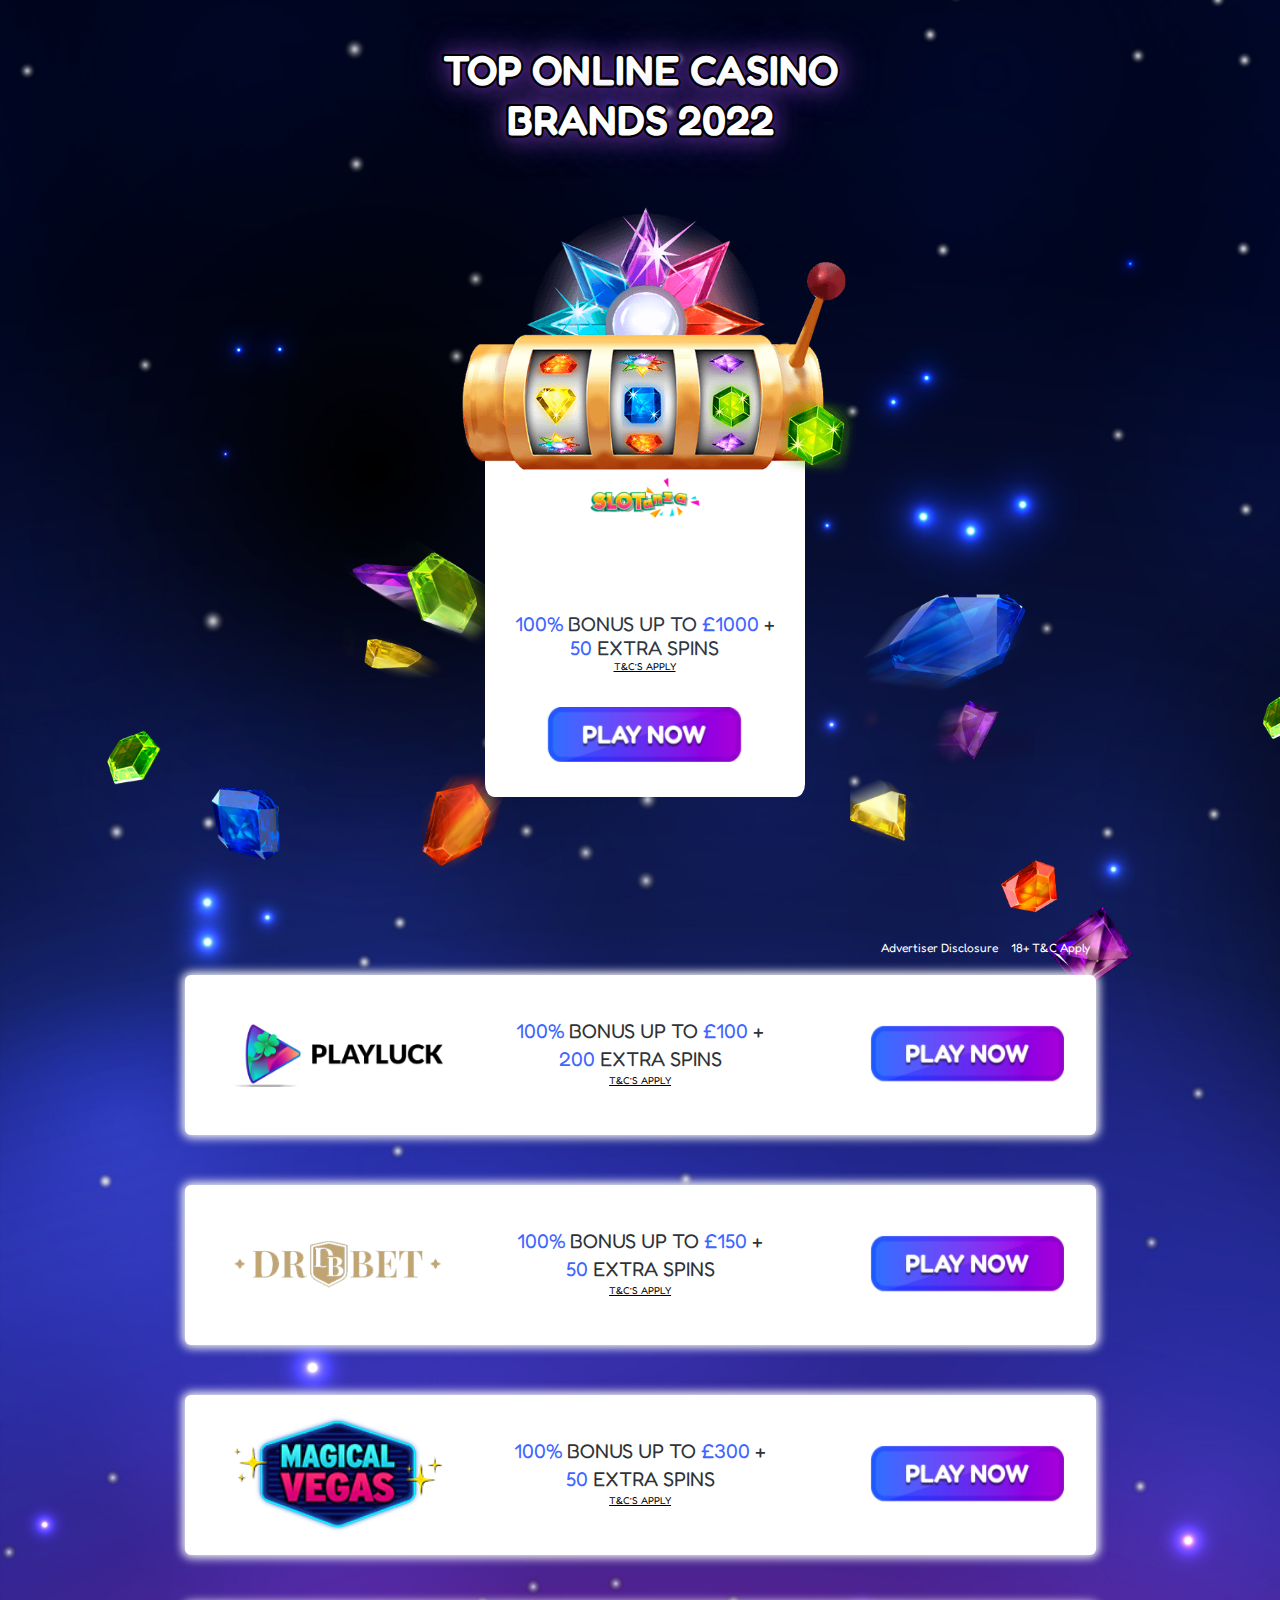
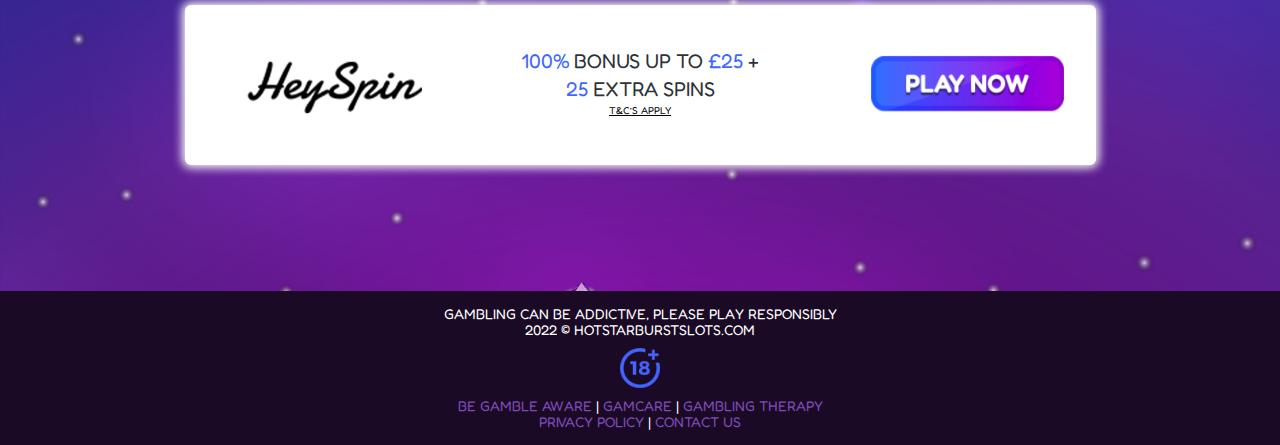
==== commit 9cf9cd1d: "update" ====
--- a/index.html
+++ b/index.html
@@ -12,7 +12,7 @@
         <link
         rel="stylesheet"
         href="https://cdnjs.cloudflare.com/ajax/libs/modern-normalize/1.1.0/modern-normalize.min.css"/>
-    <link rel="stylesheet" href="./css/main.min.css?ver=2" />
+    <link rel="stylesheet" href="./css/main.min.css?ver=4" />
 </head>
 
 <body>
@@ -193,6 +193,13 @@
 <!-- END OF THE BRANDS LIST--> 
     </div>
     </section>
+
+    <!-- <div style="display: flex; justify-content:center; align-items:center;">
+        <img src="./images/st-mob.png" 
+             alt="" 
+             style="    width: 250px;
+             height: 100px;">
+    </div> -->
 
 <footer class="footer">
             <div class="footer__container">
@@ -446,7 +453,7 @@
             </div>
         </div>
 
-<script src="./js/modal.js?ver=2"></script>
+<script src="./js/modal.js?ver=3"></script>
 
 </body>
 </html>--- a/css/main.min.css
+++ b/css/main.min.css
@@ -1,2 +1 @@
-/*! modern-normalize v1.1.0 | MIT License | https://github.com/sindresorhus/modern-normalize */*,::before,::after{box-sizing:border-box}html{line-height:1.15;-webkit-text-size-adjust:100%;-moz-tab-size:4;tab-size:4}body{margin:0;font-family:system-ui,-apple-system,"Segoe UI",Roboto,Helvetica,Arial,sans-serif,"Apple Color Emoji","Segoe UI Emoji"}hr{height:0;color:inherit}abbr[title]{text-decoration:underline dotted}b,strong{font-weight:bolder}code,kbd,samp,pre{font-family:ui-monospace, SFMono-Regular, Consolas, 'Liberation Mono', Menlo, monospace;font-size:1em}small{font-size:80%}sub,sup{font-size:75%;line-height:0;position:relative;vertical-align:baseline}sub{bottom:-0.25em}sup{top:-0.5em}table{text-indent:0;border-color:inherit}button,input,optgroup,select,textarea{font-family:inherit;font-size:100%;line-height:1.15;margin:0}button,select{text-transform:none}button,[type='button'],[type='reset'],[type='submit']{-webkit-appearance:button}::-moz-focus-inner{border-style:none;padding:0}:-moz-focusring{outline:1px dotted ButtonText}:-moz-ui-invalid{box-shadow:none}legend{padding:0}progress{vertical-align:baseline}::-webkit-inner-spin-button,::-webkit-outer-spin-button{height:auto}[type='search']{-webkit-appearance:textfield;outline-offset:-2px}::-webkit-search-decoration{-webkit-appearance:none}::-webkit-file-upload-button{-webkit-appearance:button;font:inherit}summary{display:list-item}:root{--current-font: Fredoka One, sans-serif;--main-title-color: #ffffff;--second-title-color: #212121;--first-text-color: #757575;--second-text-color: rgba(255, 255, 255, 0.6);--third-text-color: #000000;--accent-color: #4066ff;--btn-accent-color: #188ce8;--main-site-section: #2f303a;--thumb-background-color: #f5f4fa;--line-color: #ececec;--border-color: #eeeeee;--current-placeholder-color: rgba(117, 117, 117, 0.5);--social-background-color: rgba(255, 255, 255, 0.1);--social-link-color: #AFB1B8;--overlay-color: rgba(0, 0, 0, 0.2);--duration: 250ms;--function: cubic-bezier(0.4, 0, 0.2, 1);--about-text-bgc: rgba(47, 48, 58, 0.8);--overlay-card-color: rgba(33, 150, 243, 0.9)}p,h1,h2,h3,h4,h5,h6{margin:0}ul{padding:0}li{list-style:none}.lists{list-style:none;list-style-type:none}img{display:block;height:auto}::-webkit-scrollbar{width:0}body{font-family:Fredoka One,sans-serif;color:#270a3a;background-color:#fff}body{font-family:Fredoka One,sans-serif;color:#270a3a;background-color:#270a3a}.container{min-width:200px;margin:0 auto}.hero .container{max-width:360px;padding:0;text-align:center}@media screen and (min-width: 1200px){.hero .container{max-width:696px}}@media screen and (min-width: 480px){.container{width:390px}}@media screen and (min-width: 768px){.container{width:768px}}@media screen and (min-width: 1200px){.container{width:1200px}}.section{padding:60px 0}.section.hero{padding:0}.button__hero{border:none;cursor:pointer;border-radius:12px;background-image:linear-gradient(to right, #1f59ff 10%, #9500d0 51%, #1f59ff 100%);background-size:200% auto;font-size:23px;font-family:Fredoka One;color:#fff;text-transform:uppercase;line-height:1.2;text-align:center;text-shadow:0px 3px 0.99px rgba(0,0,0,0.49);transition:color .3s ease, background-color .3s ease, border-color .3s ease;width:210px;height:60px;margin-bottom:20px;box-shadow:0 1rem 1.25rem 0 rgba(0,0,0,0.5),0 -0.25rem 1rem #ae02e4 inset,0 0.75rem 0.5rem rgba(31,36,31,0.4) inset,0 0.25rem 0.6rem 0 #573fea inset}@media screen and (min-width: 1200px){.button__hero{border:none;cursor:pointer;border-radius:20px;font-size:26.285px;font-family:Fredoka One;color:#fff;text-transform:uppercase;line-height:1.2;text-align:center;text-shadow:0px 3px 0.99px rgba(0,0,0,0.49);transition:color .3s ease, background-color .3s ease, border-color .3s ease;width:240px;height:60px;border-radius:20px}}@media screen and (min-width: 1900px){.button__hero{border:none;cursor:pointer;border-radius:20px;background-color:#78be20;box-shadow:0px 5px 0px 0px rgba(0,0,0,0.1);font-size:26.285px;font-family:Fredoka One;color:#fff;text-transform:uppercase;line-height:1.2;text-align:center;text-shadow:0px 3px 0.99px rgba(0,0,0,0.49);width:266px;height:60px;border-color:#6d8c18;border-radius:20px;box-shadow:0 1rem 1.25rem 0 rgba(0,0,0,0.5),0 -0.25rem 1.5rem #325d30 inset,0 0.75rem 0.5rem rgba(114,133,114,0.4) inset,0 0.25rem 0.5rem 0 #53f35b inset}}.button__hero:hover{transform:perspective(1px) translateZ(0)}.button__hero:focus{color:#fff}.hvr-grow{display:block;transform:translateZ(0);backface-visibility:hidden;-moz-osx-font-smoothing:grayscale;transition-duration:0.3s;transition-property:transform}.hvr-grow:hover,.hvr-grow:focus,.hvr-grow:active{transform:scale(1.1)}.btn-grad{background-image:linear-gradient(to right, #360033 0%, #0b8793 51%, #360033 100%);margin:10px;padding:15px 45px;text-align:center;text-transform:uppercase;transition:0.5s;background-size:200% auto;color:white;box-shadow:0 0 20px #eee;border-radius:10px;display:block}.btn-grad:hover{background-position:right center;color:#fff;text-decoration:none}.button__modal5{display:flex;justify-content:center;align-items:center;position:absolute;top:11px;right:11px;min-height:30px;min-width:30px;padding:0;background-color:#fff;color:#000;border-radius:50%;border:1px solid rgba(0,0,0,0.1);cursor:pointer;transition-property:color;transition-duration:250ms;transition-timing-function:cubic-bezier(0.4, 0, 0.2, 1)}.button__modal5:focus,.button__modal5:hover{color:brown}.icon__raiting{width:220px;margin:0px auto}.icon__footer-age{width:44px;height:44px;margin:0px auto;margin:10px auto}@media screen and (min-width: 1200px){.icon__footer-age{width:40px;height:40px;margin-right:auto;padding:0px}}.modal__input:focus+.icon__modal-img{fill:var(--accent-color)}.icon__modal-img{width:18px;height:18px;background-color:transparent;position:absolute;top:0;left:0;transform:translate(12px, 28px);color:#000000;transition-property:fill;transition-duration:250ms;transition-timing-function:cubic-bezier(0.4, 0, 0.2, 1)}.icon__check{width:16px;height:15px;fill:currentColor}.icon__client{width:106px;height:60px;fill:currentColor}.icon__mob-menu{width:40px;height:40px;fill:currentColor;transition:color 250ms cubic-bezier(0.4, 0, 0.2, 1)}.icon__mail{width:14px;height:10px}@media screen and (min-width: 1200px){.icon__mail{width:16px;height:12px}}.icon__tel{width:10px;height:14px}@media screen and (min-width: 1200px){.icon__tel{width:10px;height:16px}}.icon__menu-close{width:40px;height:40px;fill:currentColor;transition:color 250ms cubic-bezier(0.4, 0, 0.2, 1)}.icon__close5{fill:currentColor;width:18px;height:18px}.modal__backdrop{position:fixed;top:0;left:0;z-index:101;height:100%;width:100%;background-color:rgba(0,0,0,0.62);opacity:1;visibility:visible;transition-property:opacity, visibility;transition-duration:250ms;transition-timing-function:cubic-bezier(0.4, 0, 0.2, 1)}.modal__backdrop.is-hidden{visibility:hidden;opacity:0;pointer-events:none}.modal__backdrop.is-hidden>.modal{opacity:0;transform:translate(-50%, -50%) scale(2.9)}.modal{position:absolute;top:50%;left:50%;text-align:center;transform:translate(-50%, -50%) scale(1);width:90%;height:auto;padding:15px 15px 0px 15px;background-color:var(--main-title-color);opacity:1;border-radius:6px;-webkit-box-shadow:0px 1px 3px rgba(0,0,0,0.12),0px 1px 1px rgba(0,0,0,0.14),0px 2px 1px rgba(0,0,0,0.2);box-shadow:0px 1px 3px rgba(0,0,0,0.12),0px 1px 1px rgba(0,0,0,0.14),0px 2px 1px rgba(0,0,0,0.2);transition-property:opacity, transform;transition-duration:var(--duration);transition-timing-function:var(--function)}@media screen and (min-width: 480px){.modal{width:354px}}@media screen and (min-width: 1200px){.modal{width:528px}}.modal__heading{margin-top:0;margin-top:5px;margin-bottom:10px;font-weight:400;font-size:12px;line-height:1.5;text-align:center;letter-spacing:0.03em;color:white}.modal__heading2{display:flex;justify-content:center;margin-top:0;margin-top:5px;margin-bottom:10px;font-weight:400;font-size:12px;line-height:1.5;text-align:center;letter-spacing:0.03em;color:black}.modal__form{position:relative;display:block;text-align:left;margin-bottom:10px;color:#212121}.modal__thumb{display:flex;align-items:center;-webkit-box-align:center;justify-content:center;margin-bottom:10px;text-align:center;cursor:pointer}.modal__thumb:last-of-type{display:flex;align-items:center;-webkit-box-align:center;justify-content:center;margin-bottom:20px;text-align:center;cursor:pointer}.modal__thumb:last-of-type:hover>.modal-check{border:2px solid #2196f3}.modal__thumb:last-of-type:hover>.modal__check,.modal__thumb:last-of-type:focus-within>.modal__check{border:2px solid #2196f3}.modal__checkbox-input:checked+.modal-check{border:2px solid transparent;background-color:#2196f3}.modal__label{display:block;margin-bottom:4px;font-size:12px;line-height:1.17;letter-spacing:0.01em;color:#000000}.modal__input5{display:block;width:100%;height:40px;border:1px solid rgba(33,33,33,0.2);border-radius:4px;padding-left:42px;transition-property:border;transition-duration:250ms;transition-timing-function:cubic-bezier(0.4, 0, 0.2, 1)}.modal__input5:focus{border-color:#2196f3}.modal__input5::placeholder{color:#2d2d2d}.modal__input5:focus+.icon__modal-img{fill:var(--accent-color)}.modal__thumb-textarea{margin-bottom:10px}@media screen and (min-width: 480px){.modal__thumb-textarea{margin-bottom:20px}}.modal__area{display:block;width:100%;height:120px;resize:none;margin:0;padding:12px 16px;font-size:12px;line-height:1.17;letter-spacing:0.01em;color:#9927b5;border:1px solid rgba(33,33,33,0.2);box-sizing:border-box;border-radius:4px;transition-property:border-color;transition-duration:250ms;transition-timing-function:cubic-bezier(0.4, 0, 0.2, 1)}.modal__area:focus{border-color:#2196f3}.modal__area::placeholder{color:rgba(170,169,169,0.987);font-weight:200}.modal__checkbox{text-align:center}.modal-check{margin-right:7px;border:2px solid #212121;border-radius:4px;background-color:#fff;transition-property:background-color, border;transition-timing-function:cubic-bezier(0.4, 0, 0.2, 1)}.modal__policy{font-size:7px;line-height:1.5;letter-spacing:0.03em;color:var(--first-text-color);display:flex;justify-content:center;align-items:center;margin-bottom:15px}@media screen and (min-width: 480px){.modal__policy{font-size:12px;line-height:1.71;padding-bottom:30px}}@media screen and (min-width: 1200px){.modal__policy{font-size:14px}}.modal__check span:hover,.modal__checkbox-input:focus+.modal__policy span{border:2px solid #000000}.modal__checkbox-input:checked+.modal__policy span{background-color:var(--accent-color);border:0}.modal__checkbox-input:checked+.modal__policy .icon-check{fill:var(--main-title-color)}.modal__link{color:var(--accent-color);text-decoration-skip-ink:none}.modal-button{text-align:center}.modal-button__btn{display:flex;margin-right:auto;margin-left:auto;margin-top:50px;align-items:center;justify-content:center;padding:10px 29px;height:50px;color:#fff;background-color:#9927B5;font-weight:200;line-height:1.87;letter-spacing:0.06em;box-shadow:0px 4px 4px rgba(0,0,0,0.15);border:0;border-radius:50px;color:#fff;cursor:pointer}@media screen and (min-width: 1200px){.modal-button__btn{-ms-flex-item-align:end;align-self:flex-end}}.modal__hero-text{padding:10px;color:#000;font-size:12px;width:100%}.modal__link-btn{display:block;margin:5px}.modal__close{margin-bottom:5px;text-transform:uppercase;color:brown;display:block}.modal__backdrop2{position:fixed;top:0;left:0;z-index:101;height:100%;width:100%;background-color:rgba(0,0,0,0.62);opacity:1;visibility:visible;transition-property:opacity, visibility;transition-duration:250ms;transition-timing-function:cubic-bezier(0.4, 0, 0.2, 1)}.modal__backdrop2.is-hidden2{visibility:hidden;opacity:0;pointer-events:none}.modal__backdrop2.is-hidden2>.modal2{opacity:0;transform:translate(-50%, -50%) scale(2.9)}.modal2{position:absolute;top:50%;left:50%;text-align:center;transform:translate(-50%, -50%) scale(1);width:90%;height:auto;padding:15px 15px 0px 15px;background-color:var(--main-title-color);opacity:1;border-radius:6px;-webkit-box-shadow:0px 1px 3px rgba(0,0,0,0.12),0px 1px 1px rgba(0,0,0,0.14),0px 2px 1px rgba(0,0,0,0.2);box-shadow:0px 1px 3px rgba(0,0,0,0.12),0px 1px 1px rgba(0,0,0,0.14),0px 2px 1px rgba(0,0,0,0.2);transition-property:opacity, transform;transition-duration:var(--duration);transition-timing-function:var(--function)}@media screen and (min-width: 480px){.modal2{width:354px}}@media screen and (min-width: 1200px){.modal2{width:528px}}.modal__close2{margin-bottom:14px;text-transform:uppercase;display:inline-block;color:brown;margin-top:11px}.modal__backdrop3{position:fixed;top:0;left:0;z-index:101;height:100%;width:100%;background-color:rgba(0,0,0,0.62);opacity:1;visibility:visible;transition-property:opacity, visibility;transition-duration:250ms;transition-timing-function:cubic-bezier(0.4, 0, 0.2, 1)}.modal__backdrop3.is-hidden3{visibility:hidden;opacity:0;pointer-events:none}.modal__backdrop3.is-hidden3>.modal3{opacity:0;transform:translate(-50%, -50%) scale(2.9)}.modal3{position:absolute;top:50%;left:50%;text-align:center;transform:translate(-50%, -50%) scale(1);width:90%;height:auto;padding:15px 15px 0px 15px;background-color:var(--main-title-color);opacity:1;border-radius:6px;-webkit-box-shadow:0px 1px 3px rgba(0,0,0,0.12),0px 1px 1px rgba(0,0,0,0.14),0px 2px 1px rgba(0,0,0,0.2);box-shadow:0px 1px 3px rgba(0,0,0,0.12),0px 1px 1px rgba(0,0,0,0.14),0px 2px 1px rgba(0,0,0,0.2);transition-property:opacity, transform;transition-duration:var(--duration);transition-timing-function:var(--function)}@media screen and (min-width: 480px){.modal3{width:354px}}@media screen and (min-width: 1200px){.modal3{width:528px}}.modal__close3{margin-bottom:10px;text-transform:uppercase;display:block;color:brown;margin-top:20px}.modal__backdrop4{position:fixed;top:0;left:0;z-index:101;height:100%;width:100%;background-color:rgba(0,0,0,0.62);opacity:1;visibility:visible;transition-property:opacity, visibility;transition-duration:250ms;transition-timing-function:cubic-bezier(0.4, 0, 0.2, 1)}.modal__backdrop4.is-hidden4{visibility:hidden;opacity:0;pointer-events:none}.modal__backdrop4.is-hidden4>.modal4{opacity:0;transform:translate(-50%, -50%) scale(2.9)}.modal4{position:absolute;top:50%;left:50%;text-align:center;transform:translate(-50%, -50%) scale(1);width:90%;height:auto;padding:15px 15px 0px 15px;background-color:var(--main-title-color);opacity:1;border-radius:6px;-webkit-box-shadow:0px 1px 3px rgba(0,0,0,0.12),0px 1px 1px rgba(0,0,0,0.14),0px 2px 1px rgba(0,0,0,0.2);box-shadow:0px 1px 3px rgba(0,0,0,0.12),0px 1px 1px rgba(0,0,0,0.14),0px 2px 1px rgba(0,0,0,0.2);transition-property:opacity, transform;transition-duration:var(--duration);transition-timing-function:var(--function)}@media screen and (min-width: 480px){.modal4{width:354px}}@media screen and (min-width: 1200px){.modal4{width:528px}}.modal__close4{margin-bottom:10px;text-transform:uppercase;display:block;color:brown;margin-top:20px}.modal__p{display:block;margin-block-start:1em;margin-block-end:1em;margin-inline-start:0px;margin-inline-end:0px}.modal__ul{display:block;list-style-type:disc;margin-block-start:1em;margin-block-end:1em;margin-inline-start:0px;margin-inline-end:0px;padding-inline-start:40px}.modal__backdrop5{position:fixed;top:0;left:0;z-index:101;height:100%;width:100%;background-color:rgba(0,0,0,0.62);opacity:1;visibility:visible;transition-property:opacity, visibility;transition-duration:250ms;transition-timing-function:cubic-bezier(0.4, 0, 0.2, 1)}.modal__backdrop5.is-hidden5{visibility:hidden;opacity:0;pointer-events:none}.modal__backdrop5.is-hidden5>.modal5{opacity:0;transform:translate(-50%, -50%) scale(2.9)}.modal5{position:absolute;top:50%;left:50%;text-align:center;transform:translate(-50%, -50%) scale(1);width:90%;height:auto;padding:40px;background-color:var(--main-title-color);opacity:1;border-radius:6px;-webkit-box-shadow:0px 1px 3px rgba(0,0,0,0.12),0px 1px 1px rgba(0,0,0,0.14),0px 2px 1px rgba(0,0,0,0.2);box-shadow:0px 1px 3px rgba(0,0,0,0.12),0px 1px 1px rgba(0,0,0,0.14),0px 2px 1px rgba(0,0,0,0.2);transition-property:opacity, transform;transition-duration:var(--duration);transition-timing-function:var(--function)}@media screen and (min-width: 480px){.modal5{width:354px}}@media screen and (min-width: 1200px){.modal5{width:528px}}.modal__close5{margin-bottom:10px;text-transform:uppercase;display:block;color:brown;margin-top:20px}.modal__heading5{margin-top:0;margin-bottom:12px;font-weight:500;font-size:18px;line-height:1.5;text-align:center;letter-spacing:.03em;color:#212121;padding:20px}.modal__form5{position:relative;display:block;text-align:left;margin-bottom:10px;color:#212121}.modal__thumb5{position:relative;display:block;text-align:left;margin-bottom:10px;color:#212121}.overlay__text{display:none;position:absolute;bottom:0;left:0;overflow:auto;background-color:rgba(255,255,255,0.9);color:#fff;padding:20px 24px;font-weight:400;font-size:14px;line-height:1.56em;letter-spacing:0.03em;transform:translatey(101%);transition-property:transform;transition-duration:250ms;transition-timing-function:cubic-bezier(0.4, 0, 0.2, 1)}.link__hero:hover .overlay__text{display:block}.herobox__aside{position:relative;overflow:hidden}.header{background-image:url(../images/Header.png);background-size:100% auto;background-repeat:no-repeat;height:887px;max-width:100vw}@media screen and (min-width: 480px){.header{max-width:100vw;background-size:100% auto;background-repeat:no-repeat}}@media screen and (min-width: 768px){.header{max-width:100vw}}@media screen and (min-width: 1200px){.header{max-width:100vw;max-width:1920px;min-height:850px;height:100%}}@media screen and (min-width: 1600px){.header{max-width:100vw}}.header__container{display:flex;justify-content:center;align-items:center}.header__title{margin-top:40px;font-size:28px;font-family:"Fredoka One";font-weight:600;color:#fff;text-transform:uppercase;line-height:1.2;text-align:center;text-shadow:#000 2px 0px 0px,#000 1.75517px 0.95885px 0px,#000 1.0806px 1.68294px 0px,#000 0.14147px 1.99499px 0px,#000 -0.83229px 1.81859px 0px,#000 -1.60229px 1.19694px 0px,#000 -1.97998px 0.28224px 0px,#000 -1.87291px -0.70157px 0px,#000 -1.30729px -1.5136px 0px,#000 -0.42159px -1.95506px 0px,#000 0.56732px -1.91785px 0px,#000 1.41734px -1.41108px 0px,#000 1.92034px -0.55883px 0px,0 0 10px #4c2781,0 0 20px #4c2284,0 0 30px #5b2e8d,0 0 40px #cdabe082}@media screen and (min-width: 768px){.header__title{margin-top:50px;font-size:35px}}@media screen and (min-width: 1200px){.header__title{margin-top:45px;font-size:42px;font-family:"Fredoka One";font-weight:600;color:#fff;text-transform:uppercase;line-height:1.2;text-align:center;text-shadow:#000 2px 0px 0px,#000 1.75517px 0.95885px 0px,#000 1.0806px 1.68294px 0px,#000 0.14147px 1.99499px 0px,#000 -0.83229px 1.81859px 0px,#000 -1.60229px 1.19694px 0px,#000 -1.97998px 0.28224px 0px,#000 -1.87291px -0.70157px 0px,#000 -1.30729px -1.5136px 0px,#000 -0.42159px -1.95506px 0px,#000 0.56732px -1.91785px 0px,#000 1.41734px -1.41108px 0px,#000 1.92034px -0.55883px 0px,0 0 10px #4c2781,0 0 20px #4c2284,0 0 30px #5b2e8d,0 0 40px #cdabe082}}@media screen and (min-width: 1600px){.header__title{font-size:42px;margin-top:73px}}.hero{display:flex;align-items:center;background:#270a3a;height:530px;margin:0 auto;background-repeat:no-repeat;background-size:cover}@media screen and (min-width: 768px){.hero{width:100%;max-width:100vw}}@media screen and (min-width: 1200px){.hero{max-width:100vw;display:flex;align-items:center;background:#270a3a;height:0px}}.hero__block{display:flex;position:relative;flex-direction:column;align-items:center}.hero__slotsstar{position:absolute;height:248px;width:387px;top:-972px;margin-left:33px}@media screen and (min-width: 768px){.hero__slotsstar{height:260px;width:358px;top:-970px;margin-left:30px}}@media screen and (min-width: 1200px){.hero__slotsstar{position:absolute;height:269px;width:396px;top:-680px;margin-left:39px}}@media screen and (min-width: 1600px){.hero__slotsstar{position:absolute;height:269px;width:396px;top:-625px;margin-left:39px}}.hero__slots{padding-top:20px;background-color:#fff;margin:0px auto;height:130px;border-radius:0 0 50% 50% / 0 0 30px 30px;width:319px;margin-bottom:30px}@media screen and (min-width: 768px){.hero__slots{padding-top:64px;background-color:#fff;margin:0px auto;height:145px;width:460px;border-radius:0 0 50% 50% / 0 0 30px 30px;width:295px}}@media screen and (min-width: 1200px){.hero__slots{padding-top:90px;background-color:#fff;margin:0px auto;height:215px;width:320px;border-radius:0 0 50% 50% / 0 0 30px 30px}}.hero__logo{display:block;margin:0 auto;width:150px;padding:20px}@media screen and (min-width: 1200px){.hero__logo{width:150px}}.hero__logo9{display:block;margin:0 auto;width:192px;height:55px}@media screen and (min-width: 1200px){.hero__logo9{width:193px;height:55px;margin-bottom:15px}}.img-hover-zoom img{transition:transform .5s ease}.img-hover-zoom:hover img{filter:blur(0);transform:scale(1)}.hero__5stars{display:block;margin:0 auto;width:132px;height:42px}@media screen and (min-width: 1200px){.hero__5stars{display:block;margin:0 auto;width:132px;height:47px}}.title__hero{font-size:20px;font-family:Fredoka One;color:#313841;text-transform:uppercase;line-height:1.7;text-align:center;margin-bottom:30px;margin-top:39px}@media screen and (min-width: 1200px){.title__hero{font-size:20px;font-family:Fredoka One;text-transform:uppercase;line-height:1.2;text-align:center;margin-bottom:35px;margin-top:30px}}.accent-color{color:#4066ff}.hero__box{background-color:#fff;border-radius:0 0 3% 3%;margin-top:-760px;margin-left:3px}@media screen and (min-width: 1200px){.hero__box{margin-top:-520px;margin-left:9px}}@media screen and (min-width: 1600px){.hero__box{margin-top:-450px}}.hero__item{margin-bottom:5%}.margin{margin-right:0px}@media screen and (min-width: 1200px){.margin{margin-right:30px}}.raiting__list{list-style:none}@media screen and (min-width: 768px){.raiting__list{display:flex;flex-wrap:wrap;flex-direction:column}}@media screen and (min-width: 1200px){.raiting__list{display:flex;flex-wrap:wrap;flex-direction:column;align-content:space-around}}@media screen and (min-width: 1600px){.raiting__list{margin-bottom:-70px}}.raiting__box{border:2px solid #fff;background-color:#ffffff;border-radius:8px;max-width:1199px;height:380px;margin-bottom:50px;display:flex;justify-content:center;flex-direction:column;-webkit-box-shadow:0px 0px 10px 3px #F9F9F9;box-shadow:0px 0px 10px 3px #F9F9F9;align-items:center;width:375px}@media screen and (min-width: 768px){.raiting__box{border:2px solid #fff;border-radius:6px;max-width:1199px;height:205px;margin-bottom:50px;display:flex;flex-direction:row;-webkit-box-shadow:0px 0px 10px 3px #F9F9F9;box-shadow:0px 0px 10px 3px #F9F9F9;align-items:center;width:660px;margin-bottom:75px;margin:0 auto;margin-bottom:50px}}@media screen and (min-width: 1200px){.raiting__box{width:911px;flex-direction:row;height:160px}}.raiting{margin-top:-545px;background-repeat:repeat;background-size:cover;background-size:100% 100%;background-image:url(../images/Background-mob.png);background-position:center center;display:flex;align-items:center;justify-content:center}@media screen and (min-width: 768px){.raiting{margin-top:-460px;background-repeat:repeat;background-size:cover;background-size:100% 100%;background-image:url(../images/Background2.png);background-position:center center}}@media screen and (min-width: 1200px){.raiting{margin-top:-6px;background-repeat:no-repeat;background-size:cover;background-size:100% 100%;background-image:url(../images/Background2.png)}}@media screen and (min-width: 1600px){.raiting{margin-top:43px;background-repeat:no-repeat;background-size:cover;background-size:100% 100%;background-image:url(../images/Background2.png);background-position:center center}}.raiting__item{width:100%}.raiting__box-1{background-color:#fff;border-radius:44px 44px 0 0;width:100%;display:flex;justify-content:center;align-items:center;height:35%}@media screen and (min-width: 768px){.raiting__box-1{border-radius:44px 0 0 44px;height:203px;width:285px;display:flex;justify-content:flex-start;align-items:center;background-color:#fff}}@media screen and (min-width: 1200px){.raiting__box-1{border-radius:44px 0 0 44px;height:150px;width:454px;display:flex;justify-content:flex-start;align-items:center;background-color:#fff}}.raiting__stars-box{display:flex;height:99px;width:100%;justify-content:center;align-items:center;background-color:#fff}@media screen and (min-width: 768px){.raiting__stars-box{display:flex;height:203px;width:300px;border-radius:0 15% 15% 0 / 0 100px 100px 0px;justify-content:center;align-items:center;background-color:#fff}}@media screen and (min-width: 1200px){.raiting__stars-box{display:flex;height:168px;width:300px;border-radius:0 15% 15% 0 / 0 100px 100px 0px;justify-content:center;align-items:center;background-color:#fff}}@media screen and (min-width: 1900px){.raiting__stars-box{display:flex;height:166px;width:350px;border-radius:0 15% 15% 0 / 0 100px 100px 0px;justify-content:center;align-items:center;background-color:#fff}}.raiting__stars{display:flex;flex-direction:column;align-items:center;list-style:none}.logo__starsRating{width:40px;height:40px;margin-left:-11px}.raiting__img-number{display:flex}@media screen and (min-width: 320px){.raiting__text{padding:0 10px;font-size:27px;font-family:Fredoka One;color:#804cb9;text-transform:uppercase;line-height:1.2;text-align:center;text-shadow:0px 2px 0.99px rgba(0,0,0,0.38)}}@media screen and (min-width: 768px){.raiting__text{font-size:23px;font-family:Fredoka One;color:#804cb9;text-transform:uppercase;line-height:1.2;text-align:center;text-shadow:0px 2px 0.99px rgba(0,0,0,0.38)}}@media screen and (min-width: 1200px){.raiting__text{font-size:26px;font-family:Fredoka One;color:#804cb9;text-transform:uppercase;line-height:1.2;text-align:center;text-shadow:0px 2px 0.99px rgba(0,0,0,0.38)}}@media screen and (min-width: 1900px){.raiting__text{font-size:32px;font-family:Fredoka One;color:#804cb9;text-transform:uppercase;line-height:1.2;text-align:center;text-shadow:0px 2px 0.99px rgba(0,0,0,0.38)}}@media screen and (min-width: 320px){.raiting__number{font-size:28px;font-family:Fredoka One;color:#804cb9;text-transform:uppercase;line-height:1.2;text-align:center;text-shadow:0px 2px 0.99px rgba(0,0,0,0.38);margin-left:6%}}@media screen and (min-width: 768px){.raiting__number{font-size:23px;font-family:Fredoka One;color:#804cb9;text-transform:uppercase;line-height:1.2;text-align:center;text-shadow:0px 2px 0.99px rgba(0,0,0,0.38);margin-left:6%}}@media screen and (min-width: 1200px){.raiting__number{font-size:27px;font-family:Fredoka One;color:#804cb9;text-transform:uppercase;line-height:1.2;text-align:center;text-shadow:0px 2px 0.99px rgba(0,0,0,0.38);margin-left:6%}}@media screen and (min-width: 1900px){.raiting__number{font-size:32px;font-family:Fredoka One;color:#804cb9;text-transform:uppercase;line-height:1.2;text-align:center;text-shadow:0px 2px 0.99px rgba(0,0,0,0.38);margin-left:6%}}.raiting__content{background-color:#ffffff;display:flex;flex-direction:row;align-items:center;flex-wrap:wrap;justify-content:center;border-radius:50px;width:-webkit-fill-available;margin-top:12px}@media screen and (min-width: 768px){.raiting__content{border-radius:50px;display:flex;flex-direction:row;align-items:center;flex-wrap:wrap;justify-content:center}}@media screen and (min-width: 1200px){.raiting__content{display:flex;flex-direction:row;align-items:center;flex-wrap:wrap;justify-content:space-between}}.title__hero-margin{font-size:20px;font-family:Fredoka One;color:#2e3337;text-transform:uppercase;line-height:1.7;text-align:center;margin-bottom:30px}@media screen and (min-width: 768px){.title__hero-margin{font-family:Fredoka One;text-transform:uppercase;line-height:1.2;text-align:center;margin-left:50px;margin-right:65px}}@media screen and (min-width: 1200px){.title__hero-margin{font-size:20px;font-family:Fredoka One;text-transform:uppercase;line-height:1.4;text-align:center;margin-left:6px;margin-right:50px;margin-top:12px;width:290px}}.footer{background:#1a0a25;padding:22px 0}@media screen and (min-width: 768px){.footer{background:#1a0a25;padding:60px 0}}.footer__container{text-align:center}@media screen and (min-width: 1200px){.footer__container{display:flex;justify-content:center;align-items:baseline;text-align:left}}.footer__text{display:flex;flex-direction:column;justify-content:flex-start}.footer__item{margin-top:9px}.footer__texts{font-size:12px;font-family:Fredoka One;color:#fff;text-transform:uppercase;line-height:1.2;text-align:center;margin-bottom:15px;margin-top:5%}@media screen and (min-width: 768px){.footer__texts{font-size:14px;font-family:Fredoka One;color:#fff;text-transform:uppercase;line-height:1.2;text-align:center;margin-bottom:15px;margin-top:0px}}@media screen and (min-width: 1200px){.footer__texts{font-size:14px;font-family:Fredoka One;color:#fff;text-transform:uppercase;line-height:1.2;text-align:center;margin-bottom:15px;margin-top:0px}}@media screen and (min-width: 1900px){.footer__texts{font-size:14px;font-family:Fredoka One;color:#fff;text-transform:uppercase;line-height:1.2;text-align:center;margin-bottom:15px;margin-top:0px}}.footer--accent{justify-content:space-around;font-size:20px;text-decoration:underline;text-decoration-color:#4461fa;text-underline-position:unset;font-family:Fredoka One;color:#fff;text-transform:uppercase;line-height:1.2;text-align:center}.footer__thumb{margin-right:auto}@media screen and (min-width: 768px){.footer__thumb{margin-right:0;display:flex;align-items:center;justify-content:center;margin-left:78px}}@media screen and (min-width: 1200px){.footer__thumb{margin-right:0;display:flex;align-items:center;justify-content:center;margin-left:180px}}@media screen and (min-width: 1900px){.footer__thumb{margin-right:0;display:flex;align-items:center;justify-content:center;margin-left:800px}}.footer__thumb--mail{font-size:14px;font-family:Fredoka One;color:#fff;text-transform:uppercase;line-height:1.2;text-align:center;margin-bottom:15px}@media screen and (min-width: 768px){.footer__thumb--mail{margin-right:0;display:flex;align-items:center;justify-content:center;margin-left:78px;margin-bottom:0px}}.footer__thumb--contact{font-size:20px;text-decoration:underline;text-decoration-color:#4461fa;text-underline-position:unset;text-transform:uppercase;font-family:Fredoka One;color:#fff;line-height:1.2;text-align:center}@media screen and (min-width: 768px){.footer__thumb--contact{margin-right:0;display:flex;align-items:center;justify-content:center;margin-left:80px}}.tc-tooltip{font-size:10px;text-decoration:underline;display:block;color:#000;position:relative}.desktop-tooltip{display:none}.tooltip-content{display:none;background:#fff;padding:10px;position:absolute;margin:10px 0 0;color:#313841;z-index:99;font-size:12px;left:0;right:0}.tc-tooltip:hover ~ .tooltip-content{display:none}@media screen and (min-width: 1200px){.tc-tooltip:hover ~ .tooltip-content{display:block}}a{text-decoration:none}.raiting__tc-links{font-size:12px;position:relative;text-decoration:none;margin:0 0 20px 0;text-align:right;width:100%;color:#fff;padding-right:150px}@media screen and (min-width: 1200px){.raiting__tc-links{padding-right:150px}}.raiting__tc-links a{color:#fff;font-size:12px;text-decoration:none}.footer{background:#1a0a25;padding:15px 0;display:block}.footer a{text-decoration:none;color:#804cb9}.text-uppercase{text-transform:uppercase;font-size:1em}.footer__container{text-align:center;margin:0 auto;position:relative;padding:0 4%;font-size:14px}.footer__item{margin-top:9px}.footer__texts{font-size:12px;font-family:Fredoka One;color:#fff;text-transform:uppercase;line-height:1.2;text-align:center;margin-bottom:15px}@media screen and (min-width: 768px){.footer__texts{font-size:14px;font-family:Fredoka One;color:#fff;text-transform:uppercase;line-height:1.2;text-align:center;margin-bottom:15px}}@media screen and (min-width: 1200px){.footer__texts{font-size:14px;font-family:Fredoka One;color:#fff;text-transform:uppercase;line-height:1.2;text-align:center}}@media screen and (min-width: 1900px){.footer__texts{font-size:14px;font-family:Fredoka One;color:#fff;text-transform:uppercase;line-height:1.2;text-align:center}}.footer--accent{font-size:20px;text-decoration:underline;text-decoration-color:#f9da49;text-underline-position:unset;font-family:Fredoka One;color:#fff;text-transform:uppercase;line-height:1.2;text-align:center}@media screen and (min-width: 768px){.footer__thumb{align-items:center;justify-content:center}}@media screen and (min-width: 1200px){.footer__thumb{margin-right:0;align-items:center}}.footer__thumb--mail{font-size:14px;font-family:Fredoka One;color:#fff;text-transform:uppercase;line-height:1.2;text-align:center}.footer__thumb--contact{font-size:20px;text-decoration:underline;text-decoration-color:#f9da49;text-underline-position:unset;text-transform:uppercase;font-family:Fredoka One;color:#fff;line-height:1.2;text-align:center;margin-left:80px}body{color:#fff}.button__modal4{display:flex;justify-content:center;align-items:center;position:absolute;top:11px;right:11px;min-height:30px;min-width:30px;padding:0;background-color:#fff;color:#000;border-radius:50%;border:1px solid rgba(0,0,0,0.1);cursor:pointer;transition-property:color;transition-duration:250ms;transition-timing-function:cubic-bezier(0.4, 0, 0.2, 1)}.button__modal4:hover{color:brown}.icon__close4{fill:currentColor;width:18px;height:18px}.modal__close6{margin-bottom:5px;text-transform:uppercase;color:brown;display:block}.modal__backdrop6{position:fixed;top:0;left:0;z-index:101;height:100%;width:100%;background-color:rgba(0,0,0,0.62);opacity:1;visibility:visible;transition-property:opacity, visibility;transition-duration:250ms;transition-timing-function:cubic-bezier(0.4, 0, 0.2, 1)}.modal__backdrop6.is-hidden6{visibility:hidden;opacity:0;pointer-events:none}.modal__backdrop6.is-hidden6>.modal6{opacity:0;transform:translate(-50%, -50%) scale(2.9)}.modal6{position:absolute;top:50%;left:50%;text-align:center;transform:translate(-50%, -50%) scale(1);width:90%;height:auto;padding:15px 15px 0px 15px;background-color:var(--main-title-color);opacity:1;border-radius:6px;transition-property:opacity, transform;transition-duration:var(--duration);transition-timing-function:var(--function)}@media screen and (min-width: 480px){.modal6{width:354px}}@media screen and (min-width: 1200px){.modal6{width:528px}}.modal__close7{margin-bottom:5px;text-transform:uppercase;color:brown;display:block}.modal__backdrop7{position:fixed;top:0;left:0;z-index:101;height:100%;width:100%;background-color:rgba(0,0,0,0.62);opacity:1;visibility:visible;transition-property:opacity, visibility;transition-duration:250ms;transition-timing-function:cubic-bezier(0.4, 0, 0.2, 1)}.modal__backdrop7.is-hidden7{visibility:hidden;opacity:0;pointer-events:none}.modal__backdrop7.is-hidden7>.modal7{opacity:0;transform:translate(-50%, -50%) scale(2.9)}.modal7{position:absolute;top:50%;left:50%;text-align:center;transform:translate(-50%, -50%) scale(1);width:90%;height:auto;padding:15px 15px 0px 15px;background-color:var(--main-title-color);opacity:1;border-radius:6px;transition-property:opacity, transform;transition-duration:var(--duration);transition-timing-function:var(--function)}@media screen and (min-width: 480px){.modal7{width:354px}}@media screen and (min-width: 1200px){.modal7{width:528px}}.modal__close8{margin-bottom:5px;text-transform:uppercase;color:brown;display:block}.modal__backdrop8{position:fixed;top:0;left:0;z-index:101;height:100%;width:100%;background-color:rgba(0,0,0,0.62);opacity:1;visibility:visible;transition-property:opacity, visibility;transition-duration:250ms;transition-timing-function:cubic-bezier(0.4, 0, 0.2, 1)}.modal__backdrop8.is-hidden8{visibility:hidden;opacity:0;pointer-events:none}.modal__backdrop8.is-hidden8>.modal8{opacity:0;transform:translate(-50%, -50%) scale(2.9)}.modal8{position:absolute;top:50%;left:50%;text-align:center;transform:translate(-50%, -50%) scale(1);width:90%;height:auto;padding:15px 15px 0px 15px;background-color:var(--main-title-color);opacity:1;border-radius:6px;transition-property:opacity, transform;transition-duration:var(--duration);transition-timing-function:var(--function)}@media screen and (min-width: 480px){.modal8{width:354px}}@media screen and (min-width: 1200px){.modal8{width:528px}}.modal__close9{margin-bottom:5px;text-transform:uppercase;color:brown;display:block}.modal__backdrop9{position:fixed;top:0;left:0;z-index:101;height:100%;width:100%;background-color:rgba(0,0,0,0.62);opacity:1;visibility:visible;transition-property:opacity, visibility;transition-duration:250ms;transition-timing-function:cubic-bezier(0.4, 0, 0.2, 1)}.modal__backdrop9.is-hidden9{visibility:hidden;opacity:0;pointer-events:none}.modal__backdrop9.is-hidden9>.modal9{opacity:0;transform:translate(-50%, -50%) scale(2.9)}.modal9{position:absolute;top:50%;left:50%;text-align:center;transform:translate(-50%, -50%) scale(1);width:90%;height:auto;padding:15px 15px 0px 15px;background-color:var(--main-title-color);opacity:1;border-radius:6px;transition-property:opacity, transform;transition-duration:var(--duration);transition-timing-function:var(--function)}@media screen and (min-width: 480px){.modal9{width:354px}}@media screen and (min-width: 1200px){.modal9{width:528px}}
-/*# sourceMappingURL=main.min.css.map */+/*! modern-normalize v1.1.0 | MIT License | https://github.com/sindresorhus/modern-normalize */*,::before,::after{box-sizing:border-box}html{line-height:1.15;-webkit-text-size-adjust:100%;-moz-tab-size:4;tab-size:4}body{margin:0;font-family:system-ui,-apple-system,"Segoe UI",Roboto,Helvetica,Arial,sans-serif,"Apple Color Emoji","Segoe UI Emoji"}hr{height:0;color:inherit}abbr[title]{text-decoration:underline dotted}b,strong{font-weight:bolder}code,kbd,samp,pre{font-family:ui-monospace,SFMono-Regular,Consolas,"Liberation Mono",Menlo,monospace;font-size:1em}small{font-size:80%}sub,sup{font-size:75%;line-height:0;position:relative;vertical-align:baseline}sub{bottom:-0.25em}sup{top:-0.5em}table{text-indent:0;border-color:inherit}button,input,optgroup,select,textarea{font-family:inherit;font-size:100%;line-height:1.15;margin:0}button,select{text-transform:none}button,[type=button],[type=reset],[type=submit]{-webkit-appearance:button}::-moz-focus-inner{border-style:none;padding:0}:-moz-focusring{outline:1px dotted ButtonText}:-moz-ui-invalid{box-shadow:none}legend{padding:0}progress{vertical-align:baseline}::-webkit-inner-spin-button,::-webkit-outer-spin-button{height:auto}[type=search]{-webkit-appearance:textfield;outline-offset:-2px}::-webkit-search-decoration{-webkit-appearance:none}::-webkit-file-upload-button{-webkit-appearance:button;font:inherit}summary{display:list-item}:root{--current-font: Fredoka One, sans-serif;--main-title-color: #ffffff;--second-title-color: #212121;--first-text-color: #757575;--second-text-color: rgba(255, 255, 255, 0.6);--third-text-color: #000000;--accent-color: #4066ff;--btn-accent-color: #188ce8;--main-site-section: #2f303a;--thumb-background-color: #f5f4fa;--line-color: #ececec;--border-color: #eeeeee;--current-placeholder-color: rgba(117, 117, 117, 0.5);--social-background-color: rgba(255, 255, 255, 0.1);--social-link-color: #AFB1B8;--overlay-color: rgba(0, 0, 0, 0.2);--duration: 250ms;--function: cubic-bezier(0.4, 0, 0.2, 1);--about-text-bgc: rgba(47, 48, 58, 0.8);--overlay-card-color: rgba(33, 150, 243, 0.9)}p,h1,h2,h3,h4,h5,h6{margin:0}ul{padding:0}li{list-style:none}.lists{list-style:none;list-style-type:none}img{display:block;height:auto}::-webkit-scrollbar{width:0}body{font-family:Fredoka One,sans-serif;color:#270a3a;background-color:#fff}body{font-family:Fredoka One,sans-serif;color:#270a3a;background-color:#010624}.container{min-width:200px;margin:0 auto}.hero .container{max-width:360px;padding:0;text-align:center}@media screen and (min-width: 1200px){.hero .container{max-width:696px}}@media screen and (min-width: 480px){.container{width:390px}}@media screen and (min-width: 768px){.container{width:768px}}@media screen and (min-width: 1200px){.container{width:1200px}}.section{padding:60px 0}.section.hero{padding:0}.button__hero{border:none;cursor:pointer;border-radius:12px;background-image:linear-gradient(to right, #1f59ff 10%, #9500d0 51%, #1f59ff 100%);background-size:200% auto;font-size:23px;font-family:Fredoka One;color:#fff;text-transform:uppercase;line-height:1.2;text-align:center;text-shadow:0px 3px .99px rgba(0,0,0,.49);transition:color .3s ease,background-color .3s ease,border-color .3s ease;width:210px;height:60px;margin-bottom:20px;box-shadow:0 1rem 1.25rem 0 rgba(0,0,0,.5),0 -0.25rem 1rem #ae02e4 inset,0 .75rem .5rem rgba(31,36,31,.4) inset,0 .25rem .6rem 0 #573fea inset}@media screen and (min-width: 1200px){.button__hero{border:none;cursor:pointer;border-radius:20px;font-size:26.285px;font-family:Fredoka One;color:#fff;text-transform:uppercase;line-height:1.2;text-align:center;text-shadow:0px 3px .99px rgba(0,0,0,.49);transition:color .3s ease,background-color .3s ease,border-color .3s ease;width:240px;height:60px;border-radius:20px}}@media screen and (min-width: 1900px){.button__hero{border:none;cursor:pointer;border-radius:20px;background-color:#78be20;box-shadow:0px 5px 0px 0px rgba(0,0,0,.1);font-size:26.285px;font-family:Fredoka One;color:#fff;text-transform:uppercase;line-height:1.2;text-align:center;text-shadow:0px 3px .99px rgba(0,0,0,.49);width:266px;height:60px;border-color:#6d8c18;border-radius:20px;box-shadow:0 1rem 1.25rem 0 rgba(0,0,0,.5),0 -0.25rem 1.5rem #325d30 inset,0 .75rem .5rem rgba(114,133,114,.4) inset,0 .25rem .5rem 0 #53f35b inset}}.button__hero:hover{transform:perspective(1px) translateZ(0)}.button__hero:focus{color:#fff}.hvr-grow{display:block;transform:translateZ(0);backface-visibility:hidden;-moz-osx-font-smoothing:grayscale;transition-duration:.3s;transition-property:transform}.hvr-grow:hover,.hvr-grow:focus,.hvr-grow:active{transform:scale(1.1)}.btn-grad{background-image:linear-gradient(to right, #360033 0%, #0b8793 51%, #360033 100%);margin:10px;padding:15px 45px;text-align:center;text-transform:uppercase;transition:.5s;background-size:200% auto;color:#fff;box-shadow:0 0 20px #eee;border-radius:10px;display:block}.btn-grad:hover{background-position:right center;color:#fff;text-decoration:none}.button__modal5{display:flex;justify-content:center;align-items:center;position:absolute;top:11px;right:11px;min-height:30px;min-width:30px;padding:0;background-color:#fff;color:#000;border-radius:50%;border:1px solid rgba(0,0,0,.1);cursor:pointer;transition-property:color;transition-duration:250ms;transition-timing-function:cubic-bezier(0.4, 0, 0.2, 1)}.button__modal5:focus,.button__modal5:hover{color:brown}.icon__raiting{width:220px;margin:0px auto}.icon__footer-age{width:44px;height:44px;margin:0px auto;margin:10px auto}@media screen and (min-width: 1200px){.icon__footer-age{width:40px;height:40px;margin-right:auto;padding:0px}}.modal__input:focus+.icon__modal-img{fill:var(--accent-color)}.icon__modal-img{width:18px;height:18px;background-color:rgba(0,0,0,0);position:absolute;top:0;left:0;transform:translate(12px, 28px);color:#000;transition-property:fill;transition-duration:250ms;transition-timing-function:cubic-bezier(0.4, 0, 0.2, 1)}.icon__check{width:16px;height:15px;fill:currentColor}.icon__client{width:106px;height:60px;fill:currentColor}.icon__mob-menu{width:40px;height:40px;fill:currentColor;transition:color 250ms cubic-bezier(0.4, 0, 0.2, 1)}.icon__mail{width:14px;height:10px}@media screen and (min-width: 1200px){.icon__mail{width:16px;height:12px}}.icon__tel{width:10px;height:14px}@media screen and (min-width: 1200px){.icon__tel{width:10px;height:16px}}.icon__menu-close{width:40px;height:40px;fill:currentColor;transition:color 250ms cubic-bezier(0.4, 0, 0.2, 1)}.icon__close5{fill:currentColor;width:18px;height:18px}.modal__backdrop{position:fixed;top:0;left:0;z-index:101;height:100%;width:100%;background-color:rgba(0,0,0,.62);opacity:1;visibility:visible;transition-property:opacity,visibility;transition-duration:250ms;transition-timing-function:cubic-bezier(0.4, 0, 0.2, 1)}.modal__backdrop.is-hidden{visibility:hidden;opacity:0;pointer-events:none}.modal__backdrop.is-hidden>.modal{opacity:0;transform:translate(-50%, -50%) scale(2.9)}.modal{position:absolute;top:50%;left:50%;text-align:center;transform:translate(-50%, -50%) scale(1);width:90%;height:auto;padding:15px 15px 0px 15px;background-color:var(--main-title-color);opacity:1;border-radius:6px;-webkit-box-shadow:0px 1px 3px rgba(0,0,0,.12),0px 1px 1px rgba(0,0,0,.14),0px 2px 1px rgba(0,0,0,.2);box-shadow:0px 1px 3px rgba(0,0,0,.12),0px 1px 1px rgba(0,0,0,.14),0px 2px 1px rgba(0,0,0,.2);transition-property:opacity,transform;transition-duration:var(--duration);transition-timing-function:var(--function)}@media screen and (min-width: 480px){.modal{width:354px}}@media screen and (min-width: 1200px){.modal{width:528px}}.modal__heading{margin-top:0;margin-top:5px;margin-bottom:10px;font-weight:400;font-size:12px;line-height:1.5;text-align:center;letter-spacing:.03em;color:#fff}.modal__heading2{display:flex;justify-content:center;margin-top:0;margin-top:5px;margin-bottom:10px;font-weight:400;font-size:12px;line-height:1.5;text-align:center;letter-spacing:.03em;color:#000}.modal__form{position:relative;display:block;text-align:left;margin-bottom:10px;color:#212121}.modal__thumb{display:flex;align-items:center;-webkit-box-align:center;justify-content:center;margin-bottom:10px;text-align:center;cursor:pointer}.modal__thumb:last-of-type{display:flex;align-items:center;-webkit-box-align:center;justify-content:center;margin-bottom:20px;text-align:center;cursor:pointer}.modal__thumb:last-of-type:hover>.modal-check{border:2px solid #2196f3}.modal__thumb:last-of-type:hover>.modal__check,.modal__thumb:last-of-type:focus-within>.modal__check{border:2px solid #2196f3}.modal__checkbox-input:checked+.modal-check{border:2px solid rgba(0,0,0,0);background-color:#2196f3}.modal__label{display:block;margin-bottom:4px;font-size:12px;line-height:1.17;letter-spacing:.01em;color:#000}.modal__input5{display:block;width:100%;height:40px;border:1px solid rgba(33,33,33,.2);border-radius:4px;padding-left:42px;transition-property:border;transition-duration:250ms;transition-timing-function:cubic-bezier(0.4, 0, 0.2, 1)}.modal__input5:focus{border-color:#2196f3}.modal__input5::placeholder{color:#2d2d2d}.modal__input5:focus+.icon__modal-img{fill:var(--accent-color)}.modal__thumb-textarea{margin-bottom:10px}@media screen and (min-width: 480px){.modal__thumb-textarea{margin-bottom:20px}}.modal__area{display:block;width:100%;height:120px;resize:none;margin:0;padding:12px 16px;font-size:12px;line-height:1.17;letter-spacing:.01em;color:#9927b5;border:1px solid rgba(33,33,33,.2);box-sizing:border-box;border-radius:4px;transition-property:border-color;transition-duration:250ms;transition-timing-function:cubic-bezier(0.4, 0, 0.2, 1)}.modal__area:focus{border-color:#2196f3}.modal__area::placeholder{color:rgba(170,169,169,.987);font-weight:200}.modal__checkbox{text-align:center}.modal-check{margin-right:7px;border:2px solid #212121;border-radius:4px;background-color:#fff;transition-property:background-color,border;transition-timing-function:cubic-bezier(0.4, 0, 0.2, 1)}.modal__policy{font-size:7px;line-height:1.5;letter-spacing:.03em;color:var(--first-text-color);display:flex;justify-content:center;align-items:center;margin-bottom:15px}@media screen and (min-width: 480px){.modal__policy{font-size:12px;line-height:1.71;padding-bottom:30px}}@media screen and (min-width: 1200px){.modal__policy{font-size:14px}}.modal__check span:hover,.modal__checkbox-input:focus+.modal__policy span{border:2px solid #000}.modal__checkbox-input:checked+.modal__policy span{background-color:var(--accent-color);border:0}.modal__checkbox-input:checked+.modal__policy .icon-check{fill:var(--main-title-color)}.modal__link{color:var(--accent-color);text-decoration-skip-ink:none}.modal-button{text-align:center}.modal-button__btn{display:flex;margin-right:auto;margin-left:auto;margin-top:50px;align-items:center;justify-content:center;padding:10px 29px;height:50px;color:#fff;background-color:#9927b5;font-weight:200;line-height:1.87;letter-spacing:.06em;box-shadow:0px 4px 4px rgba(0,0,0,.15);border:0;border-radius:50px;color:#fff;cursor:pointer}@media screen and (min-width: 1200px){.modal-button__btn{-ms-flex-item-align:end;align-self:flex-end}}.modal__hero-text{padding:10px;color:#000;font-size:12px;width:100%}.modal__link-btn{display:block;margin:5px}.modal__close{margin-bottom:5px;text-transform:uppercase;color:brown;display:block}.modal__backdrop2{position:fixed;top:0;left:0;z-index:101;height:100%;width:100%;background-color:rgba(0,0,0,.62);opacity:1;visibility:visible;transition-property:opacity,visibility;transition-duration:250ms;transition-timing-function:cubic-bezier(0.4, 0, 0.2, 1)}.modal__backdrop2.is-hidden2{visibility:hidden;opacity:0;pointer-events:none}.modal__backdrop2.is-hidden2>.modal2{opacity:0;transform:translate(-50%, -50%) scale(2.9)}.modal2{position:absolute;top:50%;left:50%;text-align:center;transform:translate(-50%, -50%) scale(1);width:90%;height:auto;padding:15px 15px 0px 15px;background-color:var(--main-title-color);opacity:1;border-radius:6px;-webkit-box-shadow:0px 1px 3px rgba(0,0,0,.12),0px 1px 1px rgba(0,0,0,.14),0px 2px 1px rgba(0,0,0,.2);box-shadow:0px 1px 3px rgba(0,0,0,.12),0px 1px 1px rgba(0,0,0,.14),0px 2px 1px rgba(0,0,0,.2);transition-property:opacity,transform;transition-duration:var(--duration);transition-timing-function:var(--function)}@media screen and (min-width: 480px){.modal2{width:354px}}@media screen and (min-width: 1200px){.modal2{width:528px}}.modal__close2{margin-bottom:14px;text-transform:uppercase;display:inline-block;color:brown;margin-top:11px}.modal__backdrop3{position:fixed;top:0;left:0;z-index:101;height:100%;width:100%;background-color:rgba(0,0,0,.62);opacity:1;visibility:visible;transition-property:opacity,visibility;transition-duration:250ms;transition-timing-function:cubic-bezier(0.4, 0, 0.2, 1)}.modal__backdrop3.is-hidden3{visibility:hidden;opacity:0;pointer-events:none}.modal__backdrop3.is-hidden3>.modal3{opacity:0;transform:translate(-50%, -50%) scale(2.9)}.modal3{position:absolute;top:50%;left:50%;text-align:center;transform:translate(-50%, -50%) scale(1);width:90%;height:auto;padding:15px 15px 0px 15px;background-color:var(--main-title-color);opacity:1;border-radius:6px;-webkit-box-shadow:0px 1px 3px rgba(0,0,0,.12),0px 1px 1px rgba(0,0,0,.14),0px 2px 1px rgba(0,0,0,.2);box-shadow:0px 1px 3px rgba(0,0,0,.12),0px 1px 1px rgba(0,0,0,.14),0px 2px 1px rgba(0,0,0,.2);transition-property:opacity,transform;transition-duration:var(--duration);transition-timing-function:var(--function)}@media screen and (min-width: 480px){.modal3{width:354px}}@media screen and (min-width: 1200px){.modal3{width:528px}}.modal__close3{margin-bottom:10px;text-transform:uppercase;display:block;color:brown;margin-top:20px}.modal__backdrop4{position:fixed;top:0;left:0;z-index:101;height:100%;width:100%;background-color:rgba(0,0,0,.62);opacity:1;visibility:visible;transition-property:opacity,visibility;transition-duration:250ms;transition-timing-function:cubic-bezier(0.4, 0, 0.2, 1)}.modal__backdrop4.is-hidden4{visibility:hidden;opacity:0;pointer-events:none}.modal__backdrop4.is-hidden4>.modal4{opacity:0;transform:translate(-50%, -50%) scale(2.9)}.modal4{position:absolute;top:50%;left:50%;text-align:center;transform:translate(-50%, -50%) scale(1);width:90%;height:auto;padding:15px 15px 0px 15px;background-color:var(--main-title-color);opacity:1;border-radius:6px;-webkit-box-shadow:0px 1px 3px rgba(0,0,0,.12),0px 1px 1px rgba(0,0,0,.14),0px 2px 1px rgba(0,0,0,.2);box-shadow:0px 1px 3px rgba(0,0,0,.12),0px 1px 1px rgba(0,0,0,.14),0px 2px 1px rgba(0,0,0,.2);transition-property:opacity,transform;transition-duration:var(--duration);transition-timing-function:var(--function)}@media screen and (min-width: 480px){.modal4{width:354px}}@media screen and (min-width: 1200px){.modal4{width:528px}}.modal__close4{margin-bottom:10px;text-transform:uppercase;display:block;color:brown;margin-top:20px}.modal__p{display:block;margin-block-start:1em;margin-block-end:1em;margin-inline-start:0px;margin-inline-end:0px}.modal__ul{display:block;list-style-type:disc;margin-block-start:1em;margin-block-end:1em;margin-inline-start:0px;margin-inline-end:0px;padding-inline-start:40px}.modal__backdrop5{position:fixed;top:0;left:0;z-index:101;height:100%;width:100%;background-color:rgba(0,0,0,.62);opacity:1;visibility:visible;transition-property:opacity,visibility;transition-duration:250ms;transition-timing-function:cubic-bezier(0.4, 0, 0.2, 1)}.modal__backdrop5.is-hidden5{visibility:hidden;opacity:0;pointer-events:none}.modal__backdrop5.is-hidden5>.modal5{opacity:0;transform:translate(-50%, -50%) scale(2.9)}.modal5{position:absolute;top:50%;left:50%;text-align:center;transform:translate(-50%, -50%) scale(1);width:90%;height:auto;padding:40px;background-color:var(--main-title-color);opacity:1;border-radius:6px;-webkit-box-shadow:0px 1px 3px rgba(0,0,0,.12),0px 1px 1px rgba(0,0,0,.14),0px 2px 1px rgba(0,0,0,.2);box-shadow:0px 1px 3px rgba(0,0,0,.12),0px 1px 1px rgba(0,0,0,.14),0px 2px 1px rgba(0,0,0,.2);transition-property:opacity,transform;transition-duration:var(--duration);transition-timing-function:var(--function)}@media screen and (min-width: 480px){.modal5{width:354px}}@media screen and (min-width: 1200px){.modal5{width:528px}}.modal__close5{margin-bottom:10px;text-transform:uppercase;display:block;color:brown;margin-top:20px}.modal__heading5{margin-top:0;margin-bottom:12px;font-weight:500;font-size:18px;line-height:1.5;text-align:center;letter-spacing:.03em;color:#212121;padding:20px}.modal__form5{position:relative;display:block;text-align:left;margin-bottom:10px;color:#212121}.modal__thumb5{position:relative;display:block;text-align:left;margin-bottom:10px;color:#212121}.overlay__text{display:none;position:absolute;bottom:0;left:0;overflow:auto;background-color:rgba(255,255,255,.9);color:#fff;padding:20px 24px;font-weight:400;font-size:14px;line-height:1.56em;letter-spacing:.03em;transform:translatey(101%);transition-property:transform;transition-duration:250ms;transition-timing-function:cubic-bezier(0.4, 0, 0.2, 1)}.link__hero:hover .overlay__text{display:block}.herobox__aside{position:relative;overflow:hidden}.header{background-size:100% auto;background-repeat:no-repeat;height:887px;max-width:100vw}@media screen and (min-width: 480px){.header{max-width:100vw;background-size:100% auto;background-repeat:no-repeat}}@media screen and (min-width: 768px){.header{max-width:100vw}}@media screen and (min-width: 1200px){.header{max-width:100vw;max-width:1920px;min-height:850px}}@media screen and (min-width: 1600px){.header{max-width:100vw}}.header__container{display:flex;justify-content:center;align-items:center}.header__title{margin-top:40px;font-size:28px;font-family:"Fredoka One";font-weight:600;color:#fff;text-transform:uppercase;line-height:1.2;text-align:center;text-shadow:#000 2px 0px 0px,#000 1.75517px .95885px 0px,#000 1.0806px 1.68294px 0px,#000 .14147px 1.99499px 0px,#000 -0.83229px 1.81859px 0px,#000 -1.60229px 1.19694px 0px,#000 -1.97998px .28224px 0px,#000 -1.87291px -0.70157px 0px,#000 -1.30729px -1.5136px 0px,#000 -0.42159px -1.95506px 0px,#000 .56732px -1.91785px 0px,#000 1.41734px -1.41108px 0px,#000 1.92034px -0.55883px 0px,0 0 10px #4c2781,0 0 20px #4c2284,0 0 30px #5b2e8d,0 0 40px rgba(205,171,224,.5098039216)}@media screen and (min-width: 768px){.header__title{margin-top:50px;font-size:35px}}@media screen and (min-width: 1200px){.header__title{margin-top:45px;font-size:42px;font-family:"Fredoka One";font-weight:600;color:#fff;text-transform:uppercase;line-height:1.2;text-align:center;text-shadow:#000 2px 0px 0px,#000 1.75517px .95885px 0px,#000 1.0806px 1.68294px 0px,#000 .14147px 1.99499px 0px,#000 -0.83229px 1.81859px 0px,#000 -1.60229px 1.19694px 0px,#000 -1.97998px .28224px 0px,#000 -1.87291px -0.70157px 0px,#000 -1.30729px -1.5136px 0px,#000 -0.42159px -1.95506px 0px,#000 .56732px -1.91785px 0px,#000 1.41734px -1.41108px 0px,#000 1.92034px -0.55883px 0px,0 0 10px #4c2781,0 0 20px #4c2284,0 0 30px #5b2e8d,0 0 40px rgba(205,171,224,.5098039216)}}@media screen and (min-width: 1600px){.header__title{font-size:42px;margin-top:73px}}.hero{display:flex;align-items:center;height:530px;margin:0 auto;background-repeat:no-repeat;background-size:cover}@media screen and (min-width: 768px){.hero{width:100%;max-width:100vw}}@media screen and (min-width: 1200px){.hero{max-width:100vw;display:flex;align-items:center;background:#270a3a;height:0px}}.hero__block{display:flex;position:relative;flex-direction:column;align-items:center}.hero__slotsstar{position:absolute;height:248px;width:387px;top:-972px;margin-left:33px}@media screen and (min-width: 768px){.hero__slotsstar{height:260px;width:358px;top:-970px;margin-left:30px}}@media screen and (min-width: 1200px){.hero__slotsstar{position:absolute;height:269px;width:396px;top:-680px;margin-left:39px}}@media screen and (min-width: 1600px){.hero__slotsstar{position:absolute;height:269px;width:396px;top:-625px;margin-left:39px}}.hero__slots{padding-top:20px;background-color:#fff;margin:0px auto;height:130px;border-radius:0 0 50% 50%/0 0 30px 30px;width:319px;margin-bottom:30px}@media screen and (min-width: 768px){.hero__slots{padding-top:64px;background-color:#fff;margin:0px auto;height:145px;width:460px;border-radius:0 0 50% 50%/0 0 30px 30px;width:295px}}@media screen and (min-width: 1200px){.hero__slots{padding-top:90px;background-color:#fff;margin:0px auto;height:215px;width:320px;border-radius:0 0 50% 50%/0 0 30px 30px}}.hero__logo{display:block;margin:0 auto;width:150px;padding:20px}@media screen and (min-width: 1200px){.hero__logo{width:150px}}.hero__logo9{display:block;margin:0 auto;width:192px;height:55px}@media screen and (min-width: 1200px){.hero__logo9{width:193px;height:55px;margin-bottom:15px}}.img-hover-zoom img{transition:transform .5s ease}.img-hover-zoom:hover img{filter:blur(0);transform:scale(1)}.hero__5stars{display:block;margin:0 auto;width:132px;height:42px}@media screen and (min-width: 1200px){.hero__5stars{display:block;margin:0 auto;width:132px;height:47px}}.title__hero{font-size:20px;font-family:Fredoka One;color:#313841;text-transform:uppercase;line-height:1.7;text-align:center;margin-bottom:30px;margin-top:39px}@media screen and (min-width: 1200px){.title__hero{font-size:20px;font-family:Fredoka One;text-transform:uppercase;line-height:1.2;text-align:center;margin-bottom:35px;margin-top:30px}}.accent-color{color:#4066ff}.hero__box{background-color:#fff;border-radius:0 0 3% 3%;margin-top:-760px;margin-left:3px}@media screen and (min-width: 1200px){.hero__box{margin-top:-520px;margin-left:9px}}@media screen and (min-width: 1600px){.hero__box{margin-top:-450px}}.hero__item{margin-bottom:5%}.margin{margin-right:0px}@media screen and (min-width: 1200px){.margin{margin-right:30px}}.raiting__list{list-style:none}@media screen and (min-width: 768px){.raiting__list{display:flex;flex-wrap:wrap;flex-direction:column}}@media screen and (min-width: 1200px){.raiting__list{display:flex;flex-wrap:wrap;flex-direction:column;align-content:space-around}}@media screen and (min-width: 1600px){.raiting__list{margin-bottom:-70px}}.raiting__box{border:2px solid #fff;background-color:#fff;border-radius:8px;max-width:1199px;height:380px;margin-bottom:50px;display:flex;justify-content:center;flex-direction:column;-webkit-box-shadow:0px 0px 10px 3px #f9f9f9;box-shadow:0px 0px 10px 3px #f9f9f9;align-items:center;width:375px}@media screen and (min-width: 768px){.raiting__box{border:2px solid #fff;border-radius:6px;max-width:1199px;height:205px;margin-bottom:50px;display:flex;flex-direction:row;-webkit-box-shadow:0px 0px 10px 3px #f9f9f9;box-shadow:0px 0px 10px 3px #f9f9f9;align-items:center;width:660px;margin-bottom:75px;margin:0 auto;margin-bottom:50px}}@media screen and (min-width: 1200px){.raiting__box{width:911px;flex-direction:row;height:160px}}.raiting{margin-top:-545px;display:flex;align-items:center;justify-content:center}@media screen and (min-width: 768px){.raiting{margin-top:-460px}}@media screen and (min-width: 1200px){.raiting{margin-top:-6px}}@media screen and (min-width: 1600px){.raiting{margin-top:43px}}.raiting__item{width:100%}.raiting__box-1{background-color:#fff;border-radius:44px 44px 0 0;width:100%;display:flex;justify-content:center;align-items:center;height:35%}@media screen and (min-width: 768px){.raiting__box-1{border-radius:44px 0 0 44px;height:203px;width:285px;display:flex;justify-content:flex-start;align-items:center;background-color:#fff}}@media screen and (min-width: 1200px){.raiting__box-1{border-radius:44px 0 0 44px;height:150px;width:454px;display:flex;justify-content:flex-start;align-items:center;background-color:#fff}}.raiting__stars-box{display:flex;height:99px;width:100%;justify-content:center;align-items:center;background-color:#fff}@media screen and (min-width: 768px){.raiting__stars-box{display:flex;height:203px;width:300px;border-radius:0 15% 15% 0/0 100px 100px 0px;justify-content:center;align-items:center;background-color:#fff}}@media screen and (min-width: 1200px){.raiting__stars-box{display:flex;height:168px;width:300px;border-radius:0 15% 15% 0/0 100px 100px 0px;justify-content:center;align-items:center;background-color:#fff}}@media screen and (min-width: 1900px){.raiting__stars-box{display:flex;height:166px;width:350px;border-radius:0 15% 15% 0/0 100px 100px 0px;justify-content:center;align-items:center;background-color:#fff}}.raiting__stars{display:flex;flex-direction:column;align-items:center;list-style:none}.logo__starsRating{width:40px;height:40px;margin-left:-11px}.raiting__img-number{display:flex}@media screen and (min-width: 320px){.raiting__text{padding:0 10px;font-size:27px;font-family:Fredoka One;color:#804cb9;text-transform:uppercase;line-height:1.2;text-align:center;text-shadow:0px 2px .99px rgba(0,0,0,.38)}}@media screen and (min-width: 768px){.raiting__text{font-size:23px;font-family:Fredoka One;color:#804cb9;text-transform:uppercase;line-height:1.2;text-align:center;text-shadow:0px 2px .99px rgba(0,0,0,.38)}}@media screen and (min-width: 1200px){.raiting__text{font-size:26px;font-family:Fredoka One;color:#804cb9;text-transform:uppercase;line-height:1.2;text-align:center;text-shadow:0px 2px .99px rgba(0,0,0,.38)}}@media screen and (min-width: 1900px){.raiting__text{font-size:32px;font-family:Fredoka One;color:#804cb9;text-transform:uppercase;line-height:1.2;text-align:center;text-shadow:0px 2px .99px rgba(0,0,0,.38)}}@media screen and (min-width: 320px){.raiting__number{font-size:28px;font-family:Fredoka One;color:#804cb9;text-transform:uppercase;line-height:1.2;text-align:center;text-shadow:0px 2px .99px rgba(0,0,0,.38);margin-left:6%}}@media screen and (min-width: 768px){.raiting__number{font-size:23px;font-family:Fredoka One;color:#804cb9;text-transform:uppercase;line-height:1.2;text-align:center;text-shadow:0px 2px .99px rgba(0,0,0,.38);margin-left:6%}}@media screen and (min-width: 1200px){.raiting__number{font-size:27px;font-family:Fredoka One;color:#804cb9;text-transform:uppercase;line-height:1.2;text-align:center;text-shadow:0px 2px .99px rgba(0,0,0,.38);margin-left:6%}}@media screen and (min-width: 1900px){.raiting__number{font-size:32px;font-family:Fredoka One;color:#804cb9;text-transform:uppercase;line-height:1.2;text-align:center;text-shadow:0px 2px .99px rgba(0,0,0,.38);margin-left:6%}}.raiting__content{background-color:#fff;display:flex;flex-direction:row;align-items:center;flex-wrap:wrap;justify-content:center;border-radius:50px;width:-webkit-fill-available;margin-top:12px}@media screen and (min-width: 768px){.raiting__content{border-radius:50px;display:flex;flex-direction:row;align-items:center;flex-wrap:wrap;justify-content:center}}@media screen and (min-width: 1200px){.raiting__content{display:flex;flex-direction:row;align-items:center;flex-wrap:wrap;justify-content:space-between}}.title__hero-margin{font-size:20px;font-family:Fredoka One;color:#2e3337;text-transform:uppercase;line-height:1.7;text-align:center;margin-bottom:30px}@media screen and (min-width: 768px){.title__hero-margin{font-family:Fredoka One;text-transform:uppercase;line-height:1.2;text-align:center;margin-left:50px;margin-right:65px}}@media screen and (min-width: 1200px){.title__hero-margin{font-size:20px;font-family:Fredoka One;text-transform:uppercase;line-height:1.4;text-align:center;margin-left:6px;margin-right:50px;margin-top:12px;width:290px}}.footer{background:#1a0a25;padding:22px 0}@media screen and (min-width: 768px){.footer{background:#1a0a25;padding:60px 0}}.footer__container{text-align:center}@media screen and (min-width: 1200px){.footer__container{display:flex;justify-content:center;align-items:baseline;text-align:left}}.footer__text{display:flex;flex-direction:column;justify-content:flex-start}.footer__item{margin-top:9px}.footer__texts{font-size:12px;font-family:Fredoka One;color:#fff;text-transform:uppercase;line-height:1.2;text-align:center;margin-bottom:15px;margin-top:5%}@media screen and (min-width: 768px){.footer__texts{font-size:14px;font-family:Fredoka One;color:#fff;text-transform:uppercase;line-height:1.2;text-align:center;margin-bottom:15px;margin-top:0px}}@media screen and (min-width: 1200px){.footer__texts{font-size:14px;font-family:Fredoka One;color:#fff;text-transform:uppercase;line-height:1.2;text-align:center;margin-bottom:15px;margin-top:0px}}@media screen and (min-width: 1900px){.footer__texts{font-size:14px;font-family:Fredoka One;color:#fff;text-transform:uppercase;line-height:1.2;text-align:center;margin-bottom:15px;margin-top:0px}}.footer--accent{justify-content:space-around;font-size:20px;text-decoration:underline;text-decoration-color:#4461fa;text-underline-position:unset;font-family:Fredoka One;color:#fff;text-transform:uppercase;line-height:1.2;text-align:center}.footer__thumb{margin-right:auto}@media screen and (min-width: 768px){.footer__thumb{margin-right:0;display:flex;align-items:center;justify-content:center;margin-left:78px}}@media screen and (min-width: 1200px){.footer__thumb{margin-right:0;display:flex;align-items:center;justify-content:center;margin-left:180px}}@media screen and (min-width: 1900px){.footer__thumb{margin-right:0;display:flex;align-items:center;justify-content:center;margin-left:800px}}.footer__thumb--mail{font-size:14px;font-family:Fredoka One;color:#fff;text-transform:uppercase;line-height:1.2;text-align:center;margin-bottom:15px}@media screen and (min-width: 768px){.footer__thumb--mail{margin-right:0;display:flex;align-items:center;justify-content:center;margin-left:78px;margin-bottom:0px}}.footer__thumb--contact{font-size:20px;text-decoration:underline;text-decoration-color:#4461fa;text-underline-position:unset;text-transform:uppercase;font-family:Fredoka One;color:#fff;line-height:1.2;text-align:center}@media screen and (min-width: 768px){.footer__thumb--contact{margin-right:0;display:flex;align-items:center;justify-content:center;margin-left:80px}}.tc-tooltip{font-size:10px;text-decoration:underline;display:block;color:#000;position:relative}.desktop-tooltip{display:none}.tooltip-content{display:none;background:#fff;padding:10px;position:absolute;margin:10px 0 0;color:#313841;z-index:99;font-size:12px;left:0;right:0}.tc-tooltip:hover~.tooltip-content{display:none}@media screen and (min-width: 1200px){.tc-tooltip:hover~.tooltip-content{display:block}}a{text-decoration:none}.raiting__tc-links{font-size:12px;position:relative;text-decoration:none;margin:0 0 20px 0;text-align:right;width:100%;color:#fff;padding-right:150px}@media screen and (min-width: 1200px){.raiting__tc-links{padding-right:150px}}.raiting__tc-links a{color:#fff;font-size:12px;text-decoration:none}.footer{background:#1a0a25;padding:15px 0;display:block}.footer a{text-decoration:none;color:#804cb9}.text-uppercase{text-transform:uppercase;font-size:1em}.footer__container{text-align:center;margin:0 auto;position:relative;padding:0 4%;font-size:14px}.footer__item{margin-top:9px}.footer__texts{font-size:12px;font-family:Fredoka One;color:#fff;text-transform:uppercase;line-height:1.2;text-align:center;margin-bottom:15px}@media screen and (min-width: 768px){.footer__texts{font-size:14px;font-family:Fredoka One;color:#fff;text-transform:uppercase;line-height:1.2;text-align:center;margin-bottom:15px}}@media screen and (min-width: 1200px){.footer__texts{font-size:14px;font-family:Fredoka One;color:#fff;text-transform:uppercase;line-height:1.2;text-align:center}}@media screen and (min-width: 1900px){.footer__texts{font-size:14px;font-family:Fredoka One;color:#fff;text-transform:uppercase;line-height:1.2;text-align:center}}.footer--accent{font-size:20px;text-decoration:underline;text-decoration-color:#f9da49;text-underline-position:unset;font-family:Fredoka One;color:#fff;text-transform:uppercase;line-height:1.2;text-align:center}@media screen and (min-width: 768px){.footer__thumb{align-items:center;justify-content:center}}@media screen and (min-width: 1200px){.footer__thumb{margin-right:0;align-items:center}}.footer__thumb--mail{font-size:14px;font-family:Fredoka One;color:#fff;text-transform:uppercase;line-height:1.2;text-align:center}.footer__thumb--contact{font-size:20px;text-decoration:underline;text-decoration-color:#f9da49;text-underline-position:unset;text-transform:uppercase;font-family:Fredoka One;color:#fff;line-height:1.2;text-align:center;margin-left:80px}body{color:#fff !important;background-image:url(../images/bg-mob.png) !important;background-position-x:initial;background-position-y:initial;background-size:100% 100%}@media screen and (min-width: 1200px){body{color:#fff;background-image:url(../images/bg.png) !important;background-position-x:initial;background-size:cover}}.button__modal4{display:flex;justify-content:center;align-items:center;position:absolute;top:11px;right:11px;min-height:30px;min-width:30px;padding:0;background-color:#fff;color:#000;border-radius:50%;border:1px solid rgba(0,0,0,.1);cursor:pointer;transition-property:color;transition-duration:250ms;transition-timing-function:cubic-bezier(0.4, 0, 0.2, 1)}.button__modal4:hover{color:brown}.icon__close4{fill:currentColor;width:18px;height:18px}.modal__close6{margin-bottom:5px;text-transform:uppercase;color:brown;display:block}.modal__backdrop6{position:fixed;top:0;left:0;z-index:101;height:100%;width:100%;background-color:rgba(0,0,0,.62);opacity:1;visibility:visible;transition-property:opacity,visibility;transition-duration:250ms;transition-timing-function:cubic-bezier(0.4, 0, 0.2, 1)}.modal__backdrop6.is-hidden6{visibility:hidden;opacity:0;pointer-events:none}.modal__backdrop6.is-hidden6>.modal6{opacity:0;transform:translate(-50%, -50%) scale(2.9)}.modal6{position:absolute;top:50%;left:50%;text-align:center;transform:translate(-50%, -50%) scale(1);width:90%;height:auto;padding:15px 15px 0px 15px;background-color:var(--main-title-color);opacity:1;border-radius:6px;transition-property:opacity,transform;transition-duration:var(--duration);transition-timing-function:var(--function)}@media screen and (min-width: 480px){.modal6{width:354px}}@media screen and (min-width: 1200px){.modal6{width:528px}}.modal__close7{margin-bottom:5px;text-transform:uppercase;color:brown;display:block}.modal__backdrop7{position:fixed;top:0;left:0;z-index:101;height:100%;width:100%;background-color:rgba(0,0,0,.62);opacity:1;visibility:visible;transition-property:opacity,visibility;transition-duration:250ms;transition-timing-function:cubic-bezier(0.4, 0, 0.2, 1)}.modal__backdrop7.is-hidden7{visibility:hidden;opacity:0;pointer-events:none}.modal__backdrop7.is-hidden7>.modal7{opacity:0;transform:translate(-50%, -50%) scale(2.9)}.modal7{position:absolute;top:50%;left:50%;text-align:center;transform:translate(-50%, -50%) scale(1);width:90%;height:auto;padding:15px 15px 0px 15px;background-color:var(--main-title-color);opacity:1;border-radius:6px;transition-property:opacity,transform;transition-duration:var(--duration);transition-timing-function:var(--function)}@media screen and (min-width: 480px){.modal7{width:354px}}@media screen and (min-width: 1200px){.modal7{width:528px}}.modal__close8{margin-bottom:5px;text-transform:uppercase;color:brown;display:block}.modal__backdrop8{position:fixed;top:0;left:0;z-index:101;height:100%;width:100%;background-color:rgba(0,0,0,.62);opacity:1;visibility:visible;transition-property:opacity,visibility;transition-duration:250ms;transition-timing-function:cubic-bezier(0.4, 0, 0.2, 1)}.modal__backdrop8.is-hidden8{visibility:hidden;opacity:0;pointer-events:none}.modal__backdrop8.is-hidden8>.modal8{opacity:0;transform:translate(-50%, -50%) scale(2.9)}.modal8{position:absolute;top:50%;left:50%;text-align:center;transform:translate(-50%, -50%) scale(1);width:90%;height:auto;padding:15px 15px 0px 15px;background-color:var(--main-title-color);opacity:1;border-radius:6px;transition-property:opacity,transform;transition-duration:var(--duration);transition-timing-function:var(--function)}@media screen and (min-width: 480px){.modal8{width:354px}}@media screen and (min-width: 1200px){.modal8{width:528px}}.modal__close9{margin-bottom:5px;text-transform:uppercase;color:brown;display:block}.modal__backdrop9{position:fixed;top:0;left:0;z-index:101;height:100%;width:100%;background-color:rgba(0,0,0,.62);opacity:1;visibility:visible;transition-property:opacity,visibility;transition-duration:250ms;transition-timing-function:cubic-bezier(0.4, 0, 0.2, 1)}.modal__backdrop9.is-hidden9{visibility:hidden;opacity:0;pointer-events:none}.modal__backdrop9.is-hidden9>.modal9{opacity:0;transform:translate(-50%, -50%) scale(2.9)}.modal9{position:absolute;top:50%;left:50%;text-align:center;transform:translate(-50%, -50%) scale(1);width:90%;height:auto;padding:15px 15px 0px 15px;background-color:var(--main-title-color);opacity:1;border-radius:6px;transition-property:opacity,transform;transition-duration:var(--duration);transition-timing-function:var(--function)}@media screen and (min-width: 480px){.modal9{width:354px}}@media screen and (min-width: 1200px){.modal9{width:528px}}/*# sourceMappingURL=main.min.css.map */